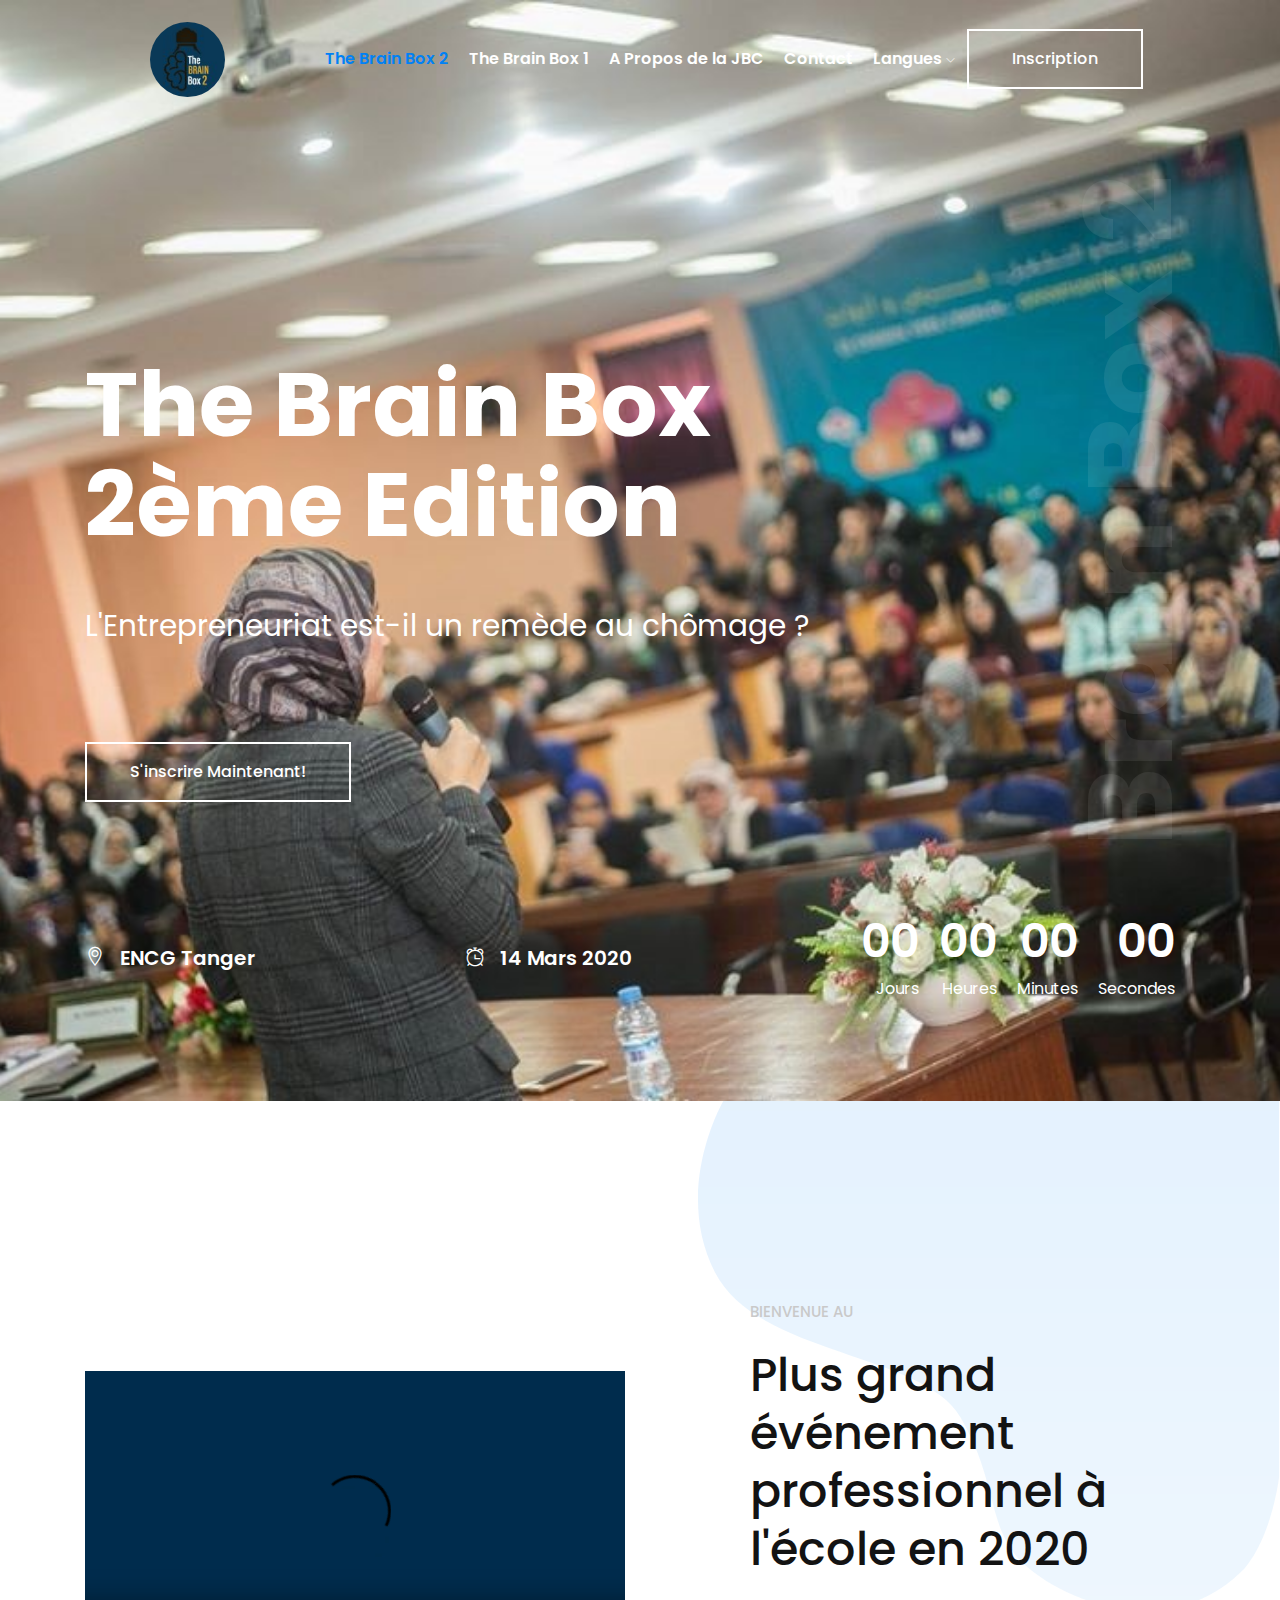
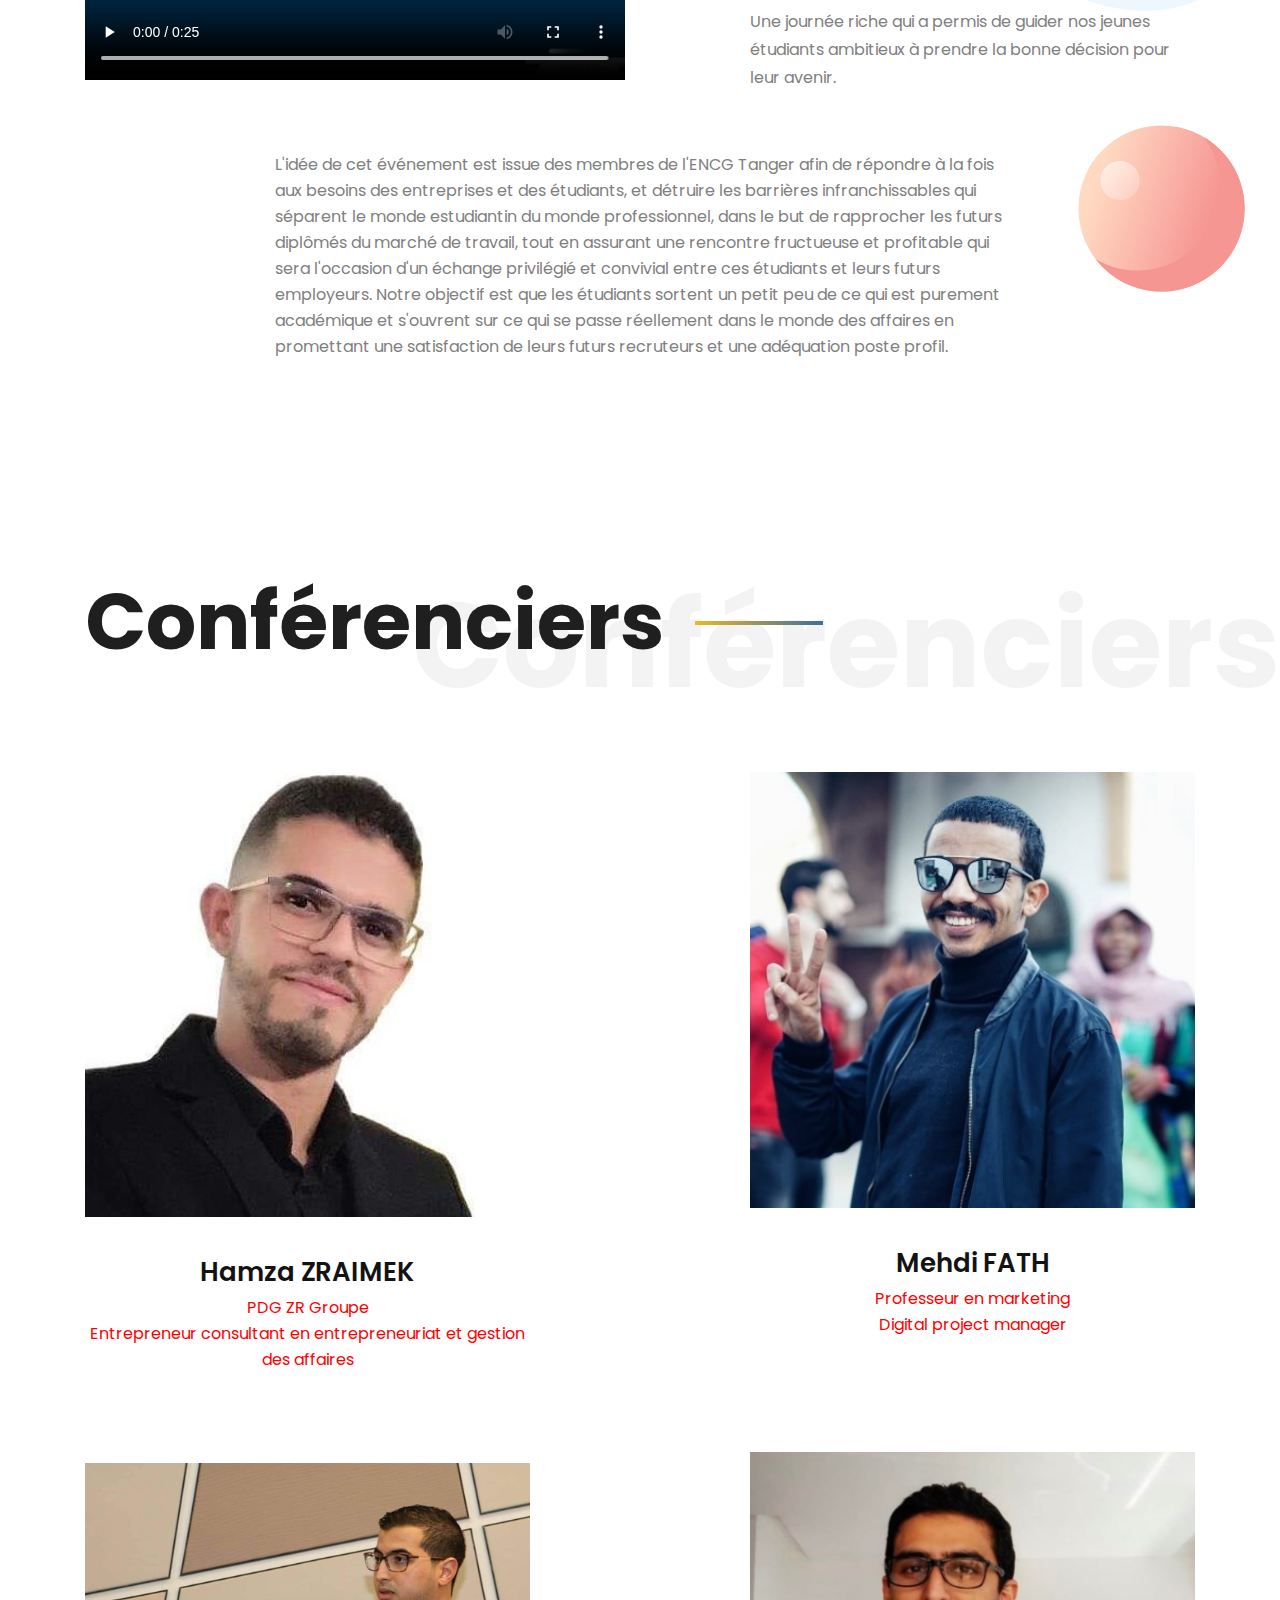
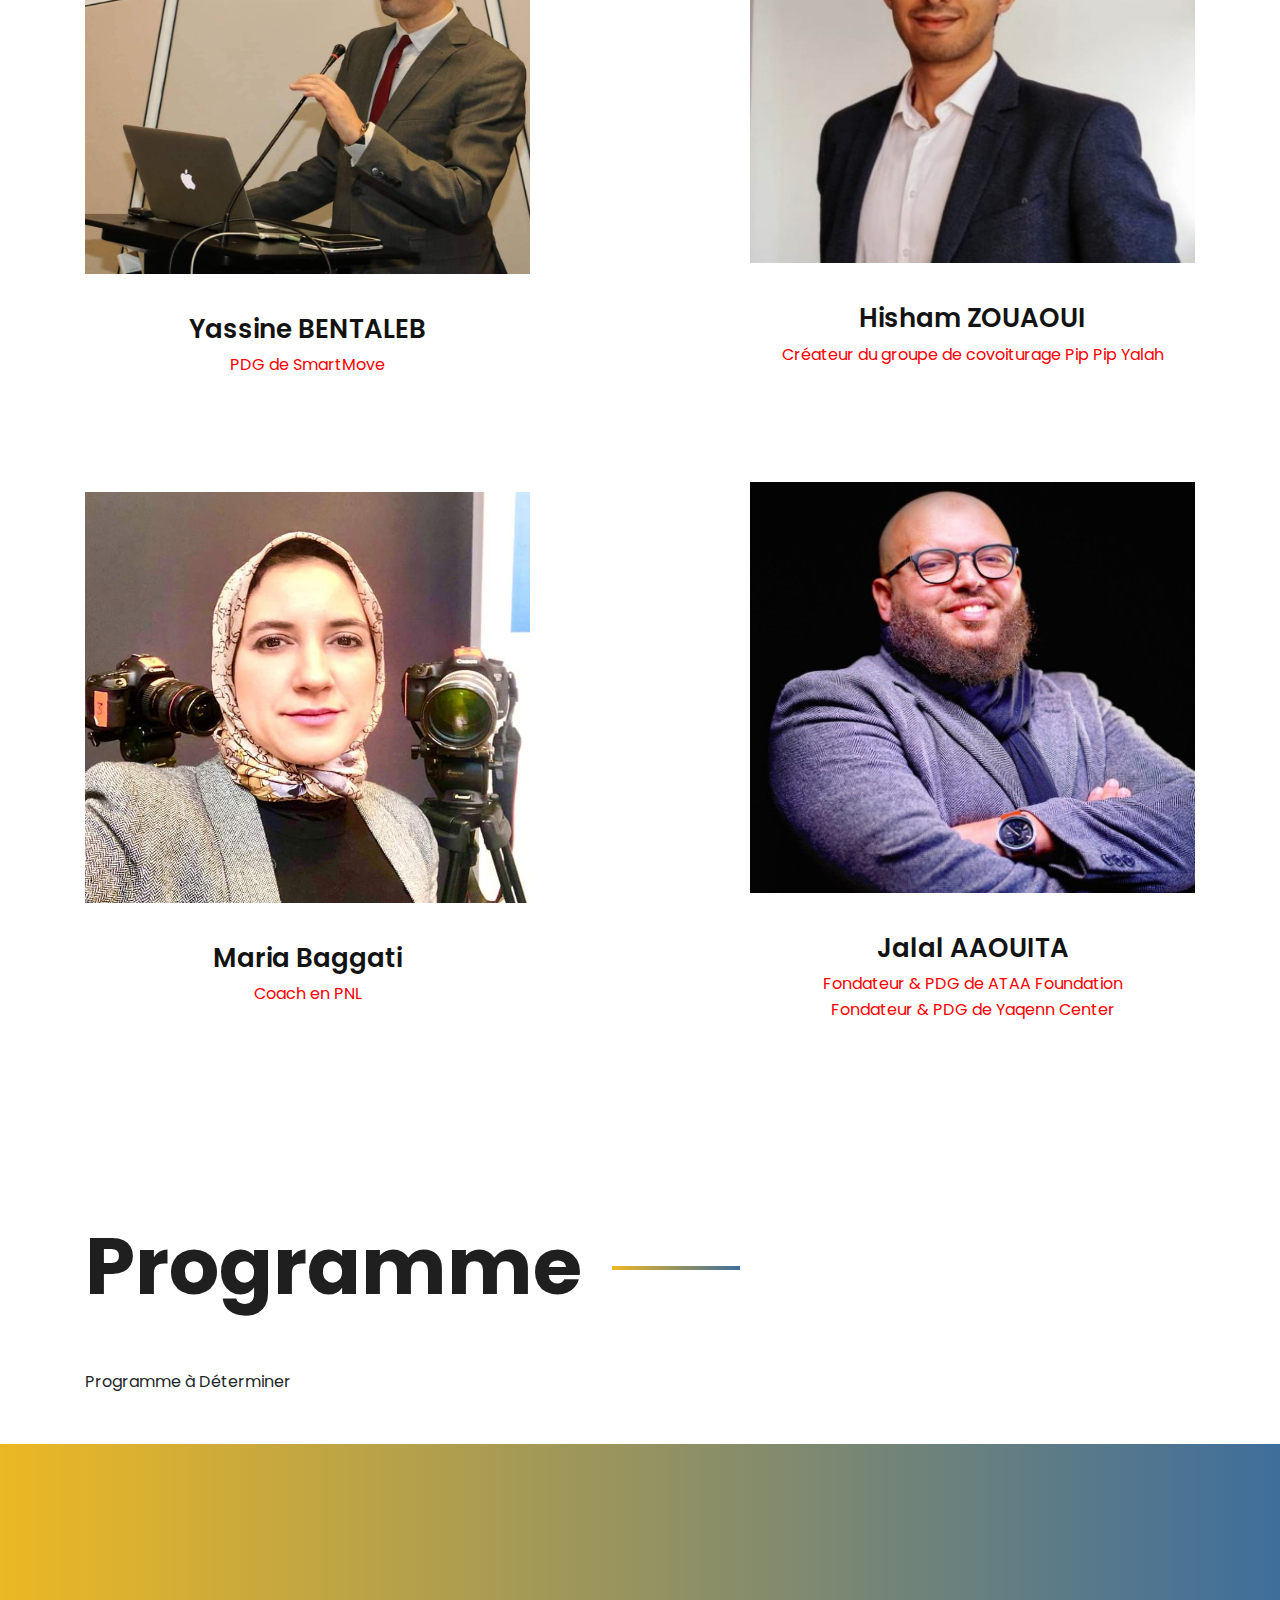
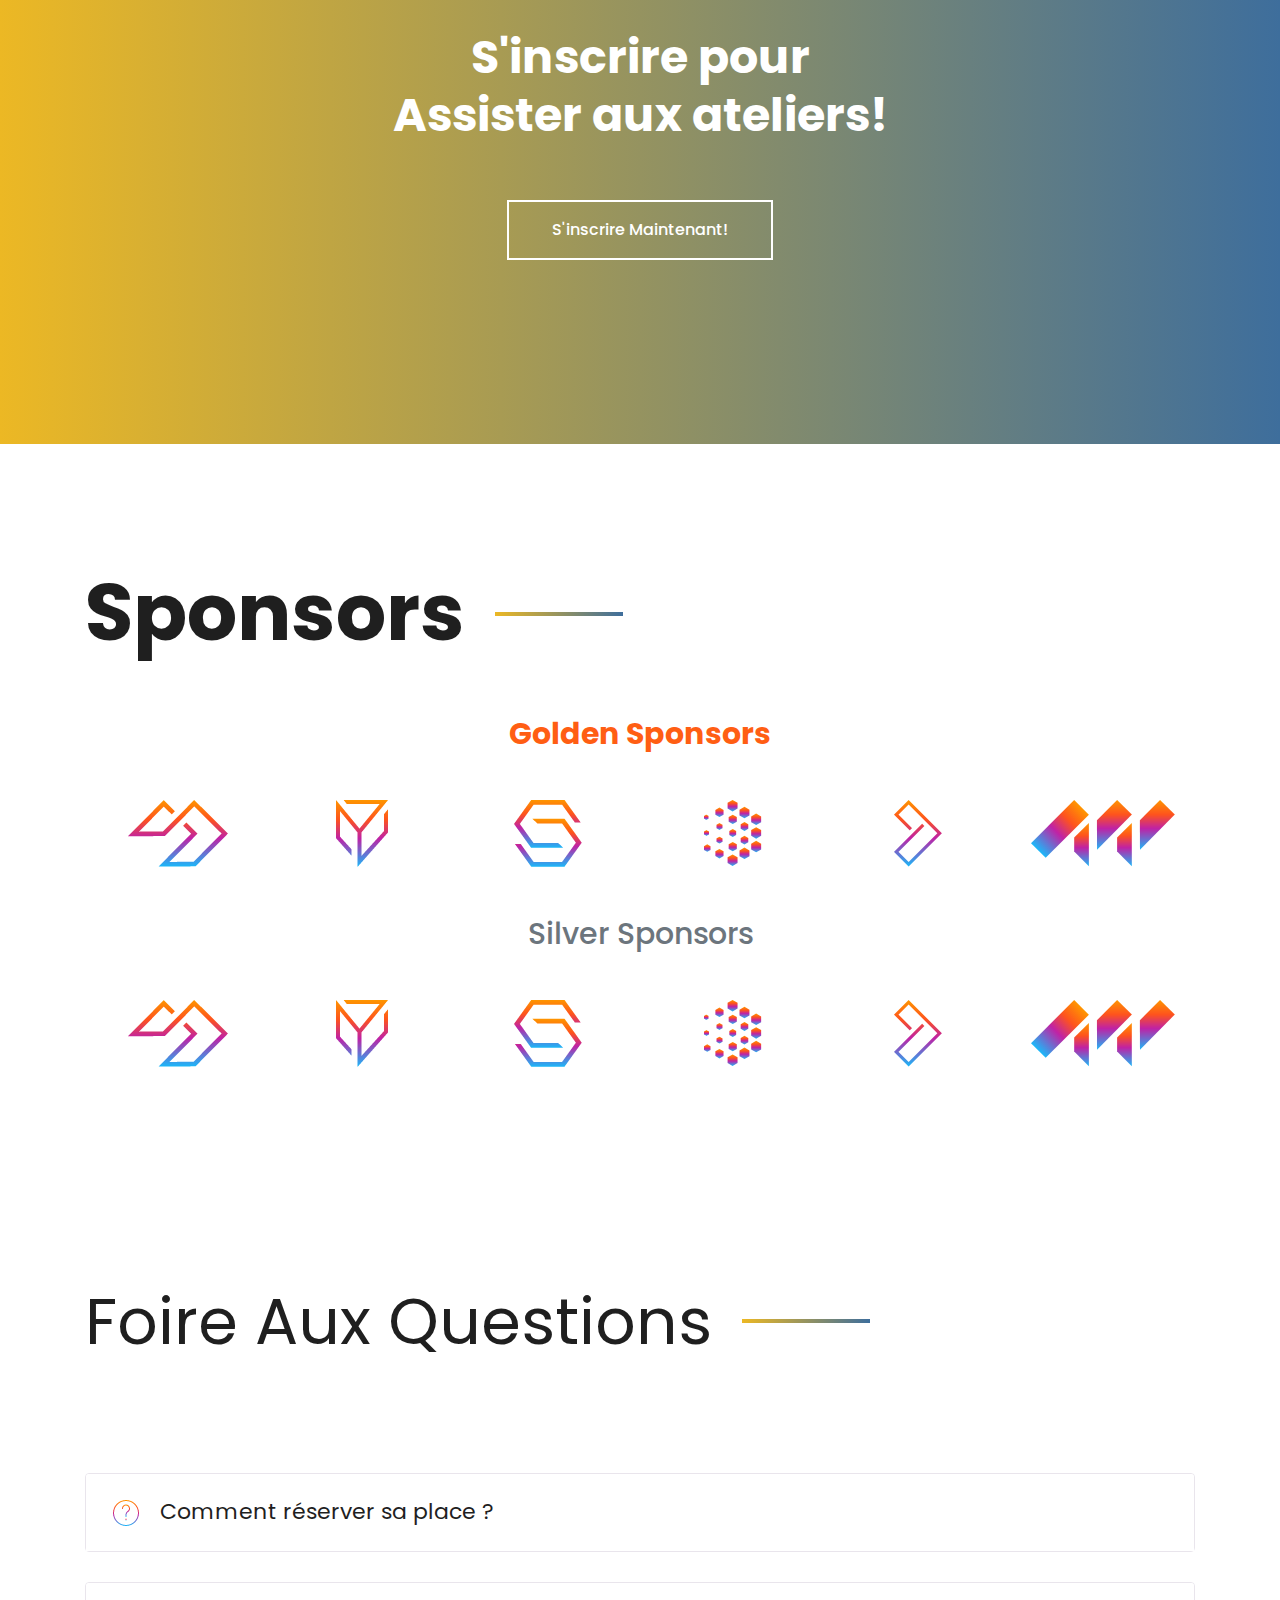
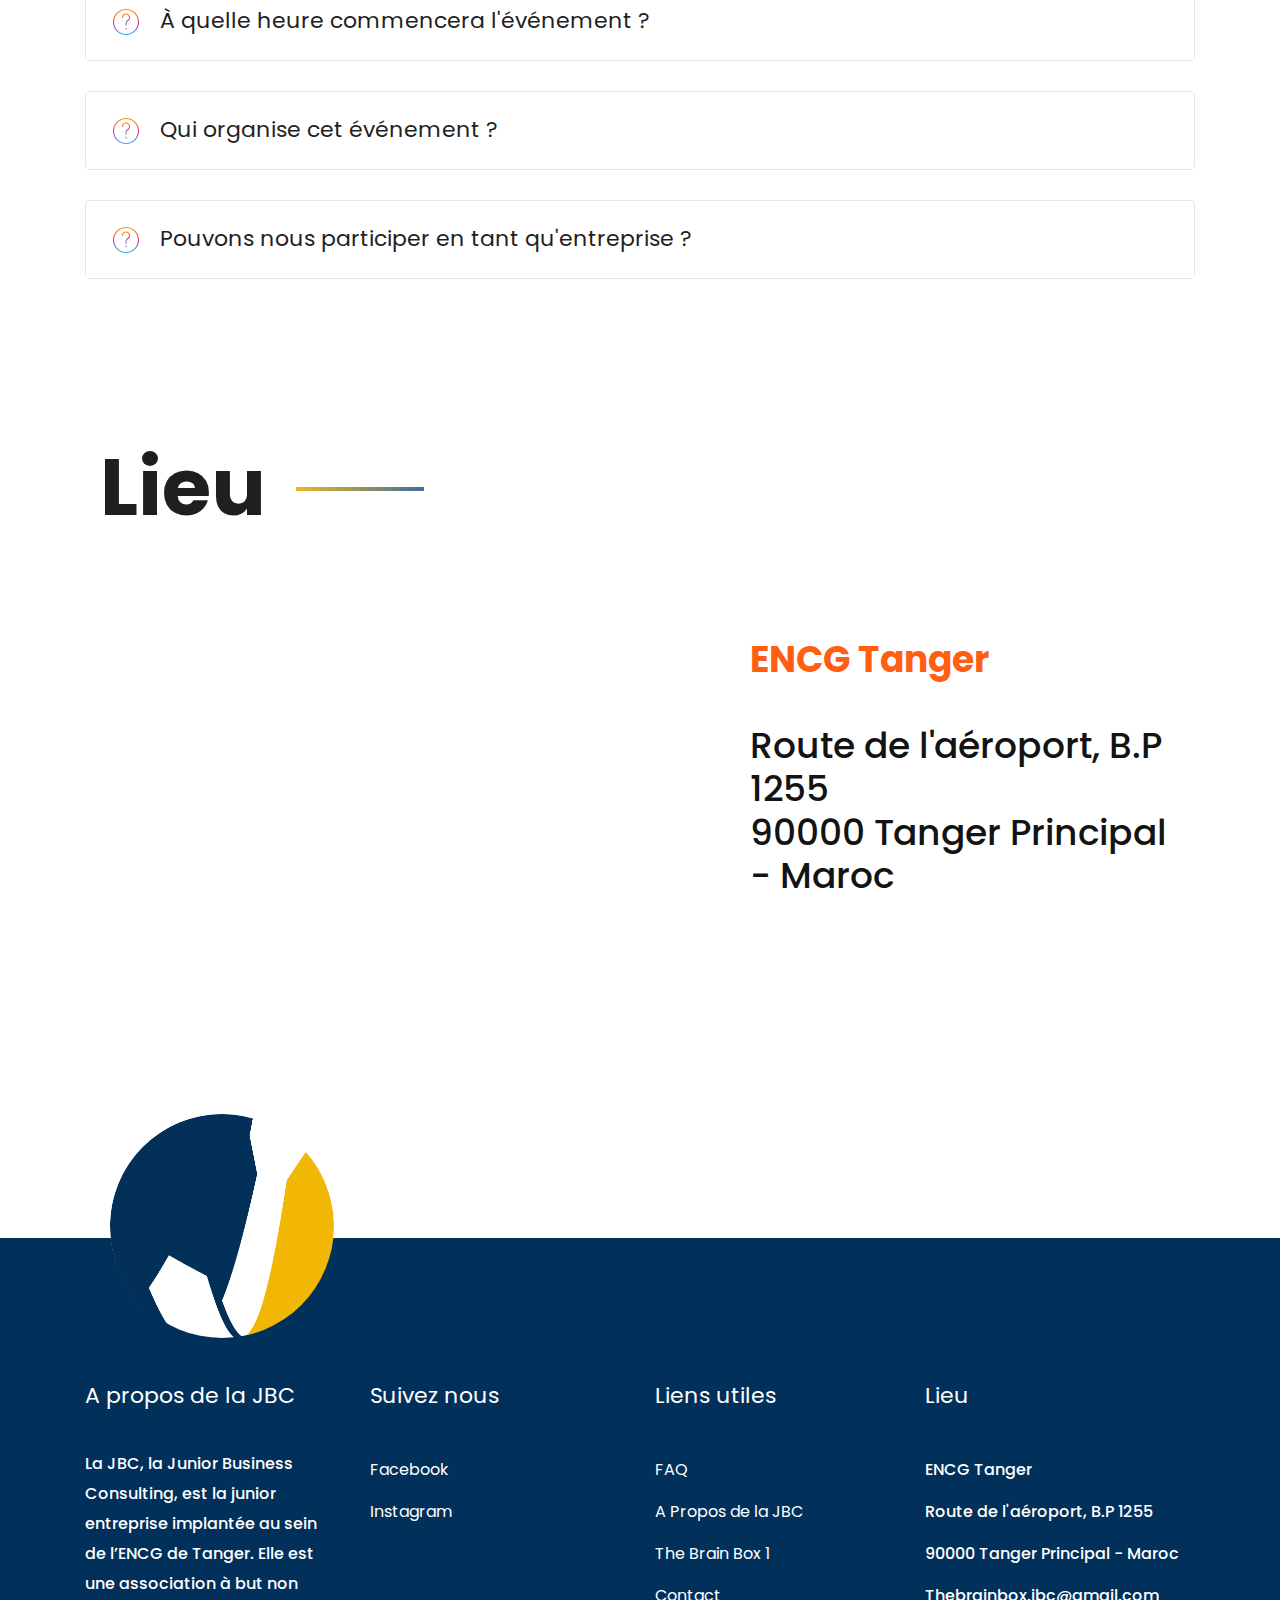
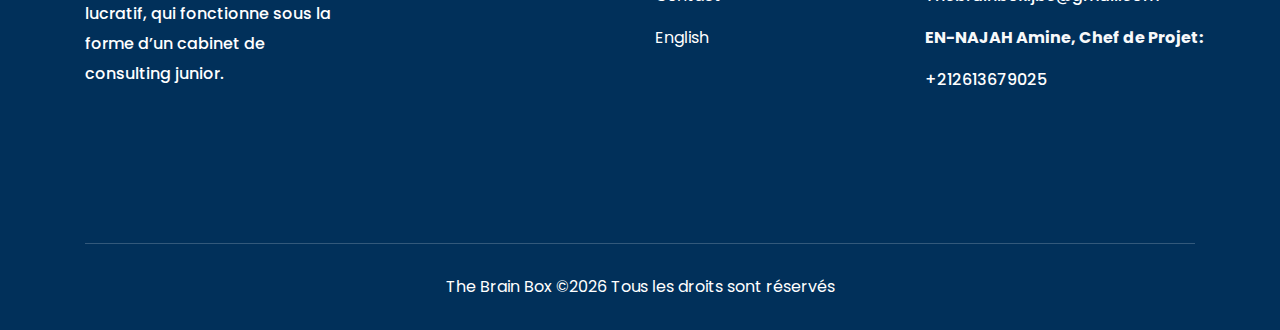
==== fr/index.html @ 14b501fb "Missions update" ====
<!doctype html>
<html class="no-js" lang="zxx">

<head>
    <meta charset="utf-8">
    <meta http-equiv="x-ua-compatible" content="ie=edge">
    <title>The Brain Box 2 - Junior Business Consulting</title>
    <meta name="description" content="">
    <meta name="viewport" content="width=device-width, initial-scale=1">

    <!-- <link rel="manifest" href="site.webmanifest"> -->
    <link rel="shortcut icon" type="image/x-icon" href="img/logo.jpg">
    <!-- Place favicon.ico in the root directory -->

    <!-- CSS here -->
    <link rel="stylesheet" href="css/bootstrap.min.css">
    <link rel="stylesheet" href="css/owl.carousel.min.css">
    <link rel="stylesheet" href="css/magnific-popup.css">
    <link rel="stylesheet" href="css/font-awesome.min.css">
    <link rel="stylesheet" href="css/themify-icons.css">
    <link rel="stylesheet" href="css/nice-select.css">
    <link rel="stylesheet" href="css/flaticon.css">
    <link rel="stylesheet" href="css/animate.css">
    <link rel="stylesheet" href="css/slicknav.css">
    <link rel="stylesheet" href="css/style.css">
    <!-- <link rel="stylesheet" href="css/responsive.css"> -->

</head>

<body>
    <!--[if lte IE 9]>
            <p class="browserupgrade">You are using an <strong>outdated</strong> browser. Please <a href="https://browsehappy.com/">upgrade your browser</a> to improve your experience and security.</p>
        <![endif]-->

    <!-- header-start -->
    <header>
        <div class="header-area ">
            <div id="sticky-header" class="main-header-area ">
                <div class="container-fluid p-0">
                    <div class="row align-items-center justify-content-between no-gutters">
                        <div class="col-xl-2 col-lg-2">
                            <div class="logo-img">
                                <a href="index.html">
                                    <img src="img/logo.jpg" alt="" height="75" width="75" class="rounded-circle">
                                </a>
                            </div>
                        </div>
                        <div class="col-xl-8 col-lg-8">
                            <div class="main-menu  d-none d-lg-block">
                                <nav>
                                    <ul id="navigation">
                                        <li><a class="active" href="index.html">The Brain Box 2</a></li>
                                        <li><a href="the-brain-box-1.html">The Brain Box 1</a></li>
                                        <li><a href="about-jbc.html">A Propos de la JBC</a></li>
                                        <li><a href="contact.html">Contact</a></li>
                                        <li><a href="#">Langues <i class="ti-angle-down"></i></a>
                                            <ul class="submenu">
                                                <li><a href="index.html">Français</a></li>
                                                <li><a href="../index.html">English</a></li>
                                            </ul>
                                        </li>
                                    </ul>
                                </nav>
                            </div>
                        </div>
                        <div class="col-xl-2 col-lg-2 d-none d-lg-block">
                            <div class="buy_ticket">
                                <a href="register.html" class="boxed-btn-white">Inscription</a>
                            </div>
                        </div>
                        <div class="col-12">
                            <div class="mobile_menu d-block d-lg-none"></div>
                        </div>
                    </div>
                </div>
            </div>
        </div>
    </header>
    <!-- header-end -->

    <!-- slider_area_start -->
    <div class="slider_area slider_bg_1">
        <div class="slider_text">
            <div class="container">
                <div class="position_relv">
                    <h1 class="opcity_text d-none d-lg-block">Brain Box 2</h1>
                    <div class="row">
                        <div class="col-xl-12">
                            <div class="title_text">
                                <h3>The Brain Box <br>
                                    2ème Edition <br>
                                    <small><small><small><small><small>L'Entrepreneuriat est-il un remède au chômage ?</small></small></small></small></small>
                                </h3>
                                <a href="register.html" class="boxed-btn-white">S'inscrire Maintenant!</a>
                            </div>
                        </div>
                    </div>
                </div>
            </div>
        </div>

        <div class="countDOwn_area">
            <div class="container">
                <div class="row align-items-center">
                    <div class="col-xl-4 col-md-6 col-lg-4">
                        <div class="single_date">
                            <i class="ti-location-pin"></i>
                            <span>ENCG Tanger</span>
                        </div>
                    </div>
                    <div class="col-xl-3 col-md-6 col-lg-3">
                        <div class="single_date">
                            <i class="ti-alarm-clock"></i>
                            <span>14 Mars 2020</span>
                        </div>
                    </div>

                    <div class="col-xl-5 col-md-12 col-lg-5">
                        <span id="clock"></span>
                    </div>

                </div>
            </div>
        </div>
    </div>
    <!-- slider_area_end -->

    <!-- about_area_start -->
    <div class="about_area">
        <div class="shape-1 d-none d-xl-block">
            <img src="img/about/shap1.png" alt="">
        </div>
        <div class="shape-2 d-none d-xl-block">
            <img src="img/about/shap2.png" alt="">
        </div>
        <div class="container">
            <div class="row align-items-center">
                <div class="col-xl-6 col-md-6">
                    <div class="about_thumb">
                        <video width="100%" height="315" controls autoplay>
                            <source src="../videos/two.mp4" type="video/mp4">
                            Your browser does not support the video. Please use a different your browser or update it.
                        </video> 
                    </div>
                </div>
                <div class="col-xl-5 offset-xl-1 col-md-6">
                    <div class="about_info">
                        <div class="section_title">
                            <span class="sub_heading">Bienvenue au</span>
                            <h3>Plus grand événement<br>
                                professionnel à <br>
                                l'école en 2020</h3>
                        </div>
                        <p>Une journée riche qui a permis de guider nos jeunes étudiants ambitieux à prendre la bonne décision pour leur avenir.</p>
                    </div>
                </div>
            </div>
            <div class="row">
                <div class="col-md-8 offset-md-2">
                    <p style="font-size: 16px !important;font-weight: 400;">
                        L'idée  de  cet  événement  est  issue  des  membres  de  l'ENCG  Tanger afin  de  répondre  à  la  fois  aux  besoins  des  entreprises  et  des étudiants,
  et  détruire  les  barrières  infranchissables  qui  séparent  le monde  estudiantin  du  monde  professionnel,
  dans  le  but  de rapprocher  les  futurs  diplômés  du  marché  de  travail,
  tout  en assurant  une  rencontre  fructueuse  et  profitable  qui  sera  l'occasion d'un  échange  privilégié  et  convivial  entre  ces  étudiants  et  leurs futurs  employeurs.
  Notre  objectif  est  que  les  étudiants  sortent  un petit  peu  de  ce  qui  est  purement  académique  et  s'ouvrent  sur  ce qui  se  passe  réellement  dans  le  monde  des  affaires  en  promettant une  satisfaction  de  leurs  futurs  recruteurs  et  une  adéquation  poste profil. 

                    </p>
                </div>
            </div>
        </div>
    </div>
    <!-- about_area_end -->

    <!-- speakers_start -->
    <div class="speakers_area">
        <h1 class="horizontal_text d-none d-lg-block">
            Conférenciers
        </h1>
        <div class="container">
            <div class="row">
                <div class="col-xl-12">
                    <div class="serction_title_large mb-95">
                        <h3>
                            Conférenciers
                        </h3>
                    </div>
                </div>
            </div>
            <div class="row">
                <div class="col-xl-5 col-md-6">
                    <div class="single_speaker">
                        <div class="speaker_thumb">
                            <img src="img/speakers/hamza.jpg" alt="">
                            <div class="hover_overlay">
                                <div class="social_icon">
                                    <a href="#"><i class="fa fa-facebook"></i></a>
                                    <a href="#"><i class="fa fa-instagram"></i></a>
                                    <a href="#"><i class="fa fa-twitter"></i></a>
                                </div>
                            </div>
                        </div>
                        <div class="speaker_name text-center">
                            <h3>Hamza ZRAIMEK</h3>
                            <p>PDG ZR Groupe</p>
                            <p>Entrepreneur consultant en entrepreneuriat et gestion des affaires</p>
                        </div>
                    </div>
                    <div class="single_speaker">
                        <div class="speaker_thumb">
                            <img src="img/speakers/yassine.jpg" width="411" height="411" alt="">
                            <div class="hover_overlay">
                                <div class="social_icon">
                                    <a href="#"><i class="fa fa-facebook"></i></a>
                                    <a href="#"><i class="fa fa-instagram"></i></a>
                                    <a href="#"><i class="fa fa-twitter"></i></a>
                                </div>
                            </div>
                        </div>
                        <div class="speaker_name text-center">
                            <h3>Yassine BENTALEB</h3>
                            <p>PDG de SmartMove</p>
                        </div>
                    </div>
                    <br>
                    <div class="single_speaker">
                        <div class="speaker_thumb">
                            <img src="img/speakers/maria.jpg" width="411" height="411" alt="">
                            <div class="hover_overlay">
                                <div class="social_icon">
                                    <a href="#"><i class="fa fa-facebook"></i></a>
                                    <a href="#"><i class="fa fa-instagram"></i></a>
                                    <a href="#"><i class="fa fa-twitter"></i></a>
                                </div>
                            </div>
                        </div>
                        <div class="speaker_name text-center">
                            <h3>Maria Baggati</h3>
                            <p>Coach en PNL</p>
                        </div>
                    </div>
                </div>
                <div class="col-xl-5 offset-xl-2 col-md-6">
                    <div class="single_speaker">
                        <div class="speaker_thumb">
                            <img src="img/speakers/mehdi.jpg" alt="">
                            <div class="hover_overlay">
                                <div class="social_icon">
                                    <a href="#"><i class="fa fa-facebook"></i></a>
                                    <a href="#"><i class="fa fa-instagram"></i></a>
                                    <a href="#"><i class="fa fa-twitter"></i></a>
                                </div>
                            </div>
                        </div>
                        <div class="speaker_name text-center">
                            <h3>Mehdi FATH</h3>
                            <p>Professeur en marketing</p>
                            <p>Digital project manager</p>
                        </div>
                    </div>
                    <br>
                    <div class="single_speaker">
                        <div class="speaker_thumb">
                            <img src="img/speakers/Hisham.jpg" width="411" height="411" alt="">
                            <div class="hover_overlay">
                                <div class="social_icon">
                                    <a href="#"><i class="fa fa-facebook"></i></a>
                                    <a href="#"><i class="fa fa-instagram"></i></a>
                                    <a href="#"><i class="fa fa-twitter"></i></a>
                                </div>
                            </div>
                        </div>
                        <div class="speaker_name text-center">
                            <h3>Hisham ZOUAOUI</h3>
                            <p>Créateur du groupe de covoiturage Pip Pip Yalah</p>
                            <p></p>
                        </div>
                    </div>
                    <br>
                    <div class="single_speaker">
                        <div class="speaker_thumb">
                            <img src="img/speakers/Jalal.jpg" width="411" height="411" alt="">
                            <div class="hover_overlay">
                                <div class="social_icon">
                                    <a href="#"><i class="fa fa-facebook"></i></a>
                                    <a href="#"><i class="fa fa-instagram"></i></a>
                                    <a href="#"><i class="fa fa-twitter"></i></a>
                                </div>
                            </div>
                        </div>
                        <div class="speaker_name text-center">
                            <h3>Jalal AAOUITA</h3>
                            <p>Fondateur & PDG de ATAA Foundation</p>
                            <p>Fondateur & PDG de Yaqenn Center</p>
                        </div>
                    </div>
                </div>
            </div>
        </div>
    </div>
    <!-- speakers_end-->

    <!-- event_area_start -->
    <div class="event_area" style="padding-bottom:50px !important;">
        
        <h1 class="vr_text d-none d-lg-block"></h1>
        <div class="container">
                <div class="row">
                        <div class="col-xl-12">
                            <div class="serction_title_large mb-5">
                                <h3>
                                    Programme
                                </h3>
                            </div>
                        </div>
                    </div>
           <!--  <div class="double_line">
                <div class="row">
                    <div class="col-xl-3 col-lg-3">
                        <div class="date">
                            <h3>Matin</h3>
                        </div>
                    </div>
                    <div class="col-xl-9 col-lg-9">
                        <div class="single_speaker">
                            <img src="img/speakers/seaker1.png" alt="">
                            <div class="speaker-name">
                                <div class="heading d-flex justify-content-between align-items-center">
                                    <span>Mohamed Rafik</span>
                                    <div class="time">
                                        10 - 11.30 am
                                    </div>
                                </div>
                                <p>Conference on something very interesting that will be put here once we have enough data & information </p>
                            </div>
                        </div>
                        <div class="single_speaker">
                            <img src="img/speakers/seaker2.png" alt="">
                            <div class="speaker-name">
                                <div class="heading d-flex justify-content-between align-items-center">
                                    <span>Yassine Raki</span>
                                    <div class="time">
                                        10 - 11.30 am
                                    </div>
                                </div>
                                <p>Conference on something very interesting that will be put here once we have enough data & information</p>
                            </div>
                        </div>
                        <div class="single_speaker">
                            <img src="img/speakers/seaker3.png" alt="">
                            <div class="speaker-name">
                                <div class="heading d-flex justify-content-between align-items-center">
                                    <span>Robert Lewandowski</span>
                                    <div class="time">
                                        10 - 11.30 pm
                                    </div>
                                </div>
                                <p>Conference on something very interesting that will be put here once we have enough data & information</p>
                            </div>
                        </div>
                    </div>
                </div>
            </div>
            <div class="row">
                <div class="col-xl-3 col-lg-3">
                    <div class="date">
                        <h3>Après Midi</h3>
                    </div>
                </div>
                <div class="col-xl-9 col-lg-9">
                    <div class="single_speaker">
                        <img src="img/speakers/seaker4.png" alt="">
                        <div class="speaker-name">
                            <div class="heading d-flex justify-content-between align-items-center">
                                <span>Pause Café</span>
                                <div class="time">
                                    11.30 - 12.30 am
                                </div>
                            </div>
                            <p>Networking & something very interesting that will be put here once we have enough data & information</p>
                        </div>
                    </div>
                    <div class="single_speaker">
                        <img src="img/speakers/seaker5.png" alt="">
                        <div class="speaker-name">
                            <div class="heading d-flex justify-content-between align-items-center">
                                <span>Workshops</span>
                                <div class="time">
                                    12.30 - 16.30 pm
                                </div>
                            </div>
                            <p>
                                <ul class="unordered-list">
                                    <li>Workshop in Art - By <b>Yassine Raki</b></li>
                                    <li>Workshop in Art - By <b>Yassine Raki</b></li>
                                    <li>Workshop in Art - By <b>Yassine Raki</b></li>
                                    <li>Workshop in Art - By <b>Yassine Raki</b></li>
                                    <li>Workshop in Art - By <b>Yassine Raki</b></li>
                                    <li>Workshop in Art - By <b>Yassine Raki</b></li>
                                </ul>
                            </p>
                        </div>
                    </div>
                </div>
            </div>
        -->
        Programme à Déterminer
        </div>
    </div>
    <!-- event_area_end -->

    <!-- resister_book_start -->
    <div class="resister_book resister_bg_1">
        <div class="container">
            <div class="row">
                <div class="col-xl-12">
                    <div class="resister_text text-center">
                        <h3>S'inscrire pour <br>
                            Assister aux ateliers!</h3>
                        <a href="register.html" class="boxed-btn-white">S'inscrire Maintenant!</a>
                    </div>
                </div>
            </div>
        </div>
    </div>
    <!-- resister_book_end -->

    <!-- brand_area_start -->
    <div class="brand_area">
        <div class="container">
            <div class="row">
                    <div class="col-xl-12">
                            <div class="serction_title_large mb-5">
                                <h3>
                                    Sponsors
                                </h3>
                            </div>
                        </div>
                <div class="col-xl-12">
                    <h2 class="text-center mb-5"><b>Golden Sponsors</b></h2>
                    <div class="brand_active owl-carousel">
                        <div class="single_brand text-center">
                            <img src="img/barnd/1.png" alt="">
                        </div>
                        <div class="single_brand text-center">
                            <img src="img/barnd/2.png" alt="">
                        </div>
                        <div class="single_brand text-center">
                            <img src="img/barnd/3.png" alt="">
                        </div>
                        <div class="single_brand text-center">
                            <img src="img/barnd/4.png" alt="">
                        </div>
                        <div class="single_brand text-center">
                            <img src="img/barnd/5.png" alt="">
                        </div>
                        <div class="single_brand text-center">
                            <img src="img/barnd/6.png" alt="">
                        </div>
                    </div>
                </div>
            </div>
            <div class="row">
                <div class="col-xl-12">
                    <h2 class="text-center mb-5 mt-5 text-secondary">Silver Sponsors</h2>
                    <div class="brand_active owl-carousel">
                        <div class="single_brand text-center">
                            <img src="img/barnd/1.png" alt="">
                        </div>
                        <div class="single_brand text-center">
                            <img src="img/barnd/2.png" alt="">
                        </div>
                        <div class="single_brand text-center">
                            <img src="img/barnd/3.png" alt="">
                        </div>
                        <div class="single_brand text-center">
                            <img src="img/barnd/4.png" alt="">
                        </div>
                        <div class="single_brand text-center">
                            <img src="img/barnd/5.png" alt="">
                        </div>
                        <div class="single_brand text-center">
                            <img src="img/barnd/6.png" alt="">
                        </div>
                    </div>
                </div>
            </div>
        </div>
    </div>
    <!-- brand_area_end -->

    <!-- faq_area_Start -->
    <div class="faq_area" style="padding-bottom:0 !important;" id="faq">
        <div class="container">
            <div class="row">
                <div class="col-xl-12">
                    <div class="serction_title_large mb-95">
                        <h3>
                            <small>Foire Aux Questions</small>
                        </h3>
                    </div>
                </div>
            </div>
            <div class="row">
                <div class="col-xl-12">
                    <div id="accordion">
                        <div class="card">
                            <div class="card-header" id="headingTwo">
                                <h5 class="mb-0">
                                    <button class="btn btn-link collapsed" data-toggle="collapse"
                                        data-target="#collapseTwo" aria-expanded="false" aria-controls="collapseTwo">

                                        <img src="img/barnd/info.png" alt=""> Comment réserver sa place ?
                                    </button>
                                </h5>
                            </div>
                            <div id="collapseTwo" class="collapse" aria-labelledby="headingTwo" data-parent="#accordion">
                                <div class="card-body">
                                    Get More information here and put it :)
                                </div>
                            </div>
                        </div>
                        <div class="card">
                            <div class="card-header" id="headingOne">
                                <h5 class="mb-0">
                                    <button class="btn btn-link" data-toggle="collapse" data-target="#collapseOne"
                                        aria-expanded="false" aria-controls="collapseOne">
                                        <img src="img/barnd/info.png" alt=""> À quelle heure commencera l'événement ?
                                    </button>
                                </h5>
                            </div>
                            <div id="collapseOne" class="collapse" aria-labelledby="headingOne"
                                data-parent="#accordion">
                                <div class="card-body">
                                        Get More information here and put it :)
                                </div>
                            </div>
                        </div>
                        <div class="card">
                            <div class="card-header" id="headingThree">
                                <h5 class="mb-0">
                                    <button class="btn btn-link collapsed" data-toggle="collapse"
                                        data-target="#collapseThree" aria-expanded="false"
                                        aria-controls="collapseThree">
                                        <img src="img/barnd/info.png" alt=""> Qui organise cet événement ?
                                    </button>
                                </h5>
                            </div>
                            <div id="collapseThree" class="collapse" aria-labelledby="headingThree"
                                data-parent="#accordion">
                                <div class="card-body">
                                        Get More information here and put it :)
                                </div>
                            </div>
                        </div>
                        <div class="card">
                            <div class="card-header" id="heading_4">
                                <h5 class="mb-0">
                                    <button class="btn btn-link collapsed" data-toggle="collapse"
                                        data-target="#collapse_4" aria-expanded="false" aria-controls="collapse_4">
                                        <img src="img/barnd/info.png" alt=""> Pouvons nous participer en tant qu'entreprise ?
                                    </button>
                                </h5>
                            </div>
                            <div id="collapse_4" class="collapse" aria-labelledby="heading_4" data-parent="#accordion">
                                <div class="card-body">
                                        Get More information here and put it :)
                                </div>
                            </div>
                        </div>
                    </div>
                </div>
            </div>
        </div>
    </div>
    <!-- faq_area_end -->

    <section class="contact-section" style="margin-bottom:50px !important;">
        <div class="container">
                <div class="col-xl-12">
                        <div class="serction_title_large mb-95">
                            <h3>
                                Lieu
                            </h3>
                        </div>
                    </div>
            <div class="row">
                <div class="col-md-7">
                        <div class="mapouter"><div class="gmap_canvas"><iframe width="100%" height="450" id="gmap_canvas" src="https://maps.google.com/maps?q=ENCG%20Tanger&t=&z=15&ie=UTF8&iwloc=&output=embed" frameborder="0" scrolling="no" marginheight="0" marginwidth="0"></iframe><a href="https://www.embedgooglemap.org">embedgooglemap.org</a></div><style>.mapouter{position:relative;text-align:right;height:450px;width:100%px;}.gmap_canvas {overflow:hidden;background:none!important;height:450px;width:100%;}</style></div>
                </div>
                <div class="col-md-5">
                    <h1>
                    <b>ENCG Tanger</b> <br /><br />
                    Route de l'aéroport, B.P 1255 <br />
                    90000 Tanger Principal - Maroc
                    </h1>
                </div>
            </div>
        </div>
    </section>

    <!-- footer_start -->
    <footer class="footer footer_bg_1">
        <div class="circle_ball d-none d-lg-block">
            <img src="img/banner/footer.png" class="rounded-circle" alt="" height="224" width="224">
        </div>
            <div class="footer_top">
                <div class="container">
                    <div class="row">
                        <div class="col-xl-3 col-md-3 col-lg-3">
                            <div class="footer_widget">
                                <h3 class="footer_title">A propos de la JBC</h3>
                                <p style="line-height:30px;">
                                    La  JBC,  la  Junior  Business  Consulting,  est  la  junior  entreprise implantée  au  sein  de l’ENCG  de  Tanger. 
                                    Elle est  une  association  à  but  non  lucratif,  qui  fonctionne  sous  la forme  d’un  cabinet  de  consulting  junior. 
                                </p>
                            </div>
                        </div>
                        <div class="col-xl-3 col-md-3 col-lg-3">
                            <div class="footer_widget">
                                <h3 class="footer_title">
                                        Suivez nous
                                </h3>
                                <ul>
                                    <li><a target="_blank" href="https://www.facebook.com/Junior.ENCGT/">Facebook</a></li>
                                    <li><a target="_blank" href="https://instagram.com/jbc.thebrainbox">Instagram</a></li>
                                </ul>
    
                            </div>
                        </div>
                        <div class="col-xl-3 col-md-3 col-lg-3">
                            <div class="footer_widget">
                                <h3 class="footer_title">
                                        Liens utiles
                                </h3>
                                <ul>
                                    <li><a href="index.html#faq">FAQ</a></li>
                                    <li><a href="about-jbc.html">A Propos de la JBC</a></li>
                                    <li><a href="the-brain-box-1.html">The Brain Box 1</a></li>
                                    <li><a href="contact.html">Contact</a></li>
                                    <li><a href="../index.html">English</a></li>
                                </ul>
                            </div>
                        </div>
                        <div class="col-xl-3 col-md-3 col-lg-3 p-lg-0">
                            <div class="footer_widget">
                                <h3 class="footer_title">
                                        Lieu
                                </h3>
                                <p>
                                    ENCG Tanger <br>
                                    Route de l'aéroport, B.P 1255 <br>
                                    90000 Tanger Principal - Maroc <br>
                                    Thebrainbox.jbc@gmail.com <br>
                                    <b class="text-light">EN-NAJAH Amine, Chef de Projet:</b> +212613679025
                                </p>
                            </div>
                        </div>
                    </div>
                </div>
            </div>
            <div class="copy-right_text">
                <div class="container">
                    <div class="footer_border"></div>
                    <div class="row">
                        <div class="col-xl-12">
                            <p class="copy_right text-center">
The Brain Box &copy;<script>document.write(new Date().getFullYear());</script> Tous les droits sont réservés
                            </p>
                        </div>
                    </div>
                </div>
            </div>
        </footer>
    <!-- footer_end -->



    <!-- JS here -->
    <script src="js/vendor/modernizr-3.5.0.min.js"></script>
    <script src="js/vendor/jquery-1.12.4.min.js"></script>
    <script src="js/popper.min.js"></script>
    <script src="js/bootstrap.min.js"></script>
    <script src="js/owl.carousel.min.js"></script>
    <script src="js/isotope.pkgd.min.js"></script>
    <script src="js/ajax-form.js"></script>
    <script src="js/waypoints.min.js"></script>
    <script src="js/jquery.counterup.min.js"></script>
    <script src="js/imagesloaded.pkgd.min.js"></script>
    <script src="js/scrollIt.js"></script>
    <script src="js/jquery.scrollUp.min.js"></script>
    <script src="js/wow.min.js"></script>
    <script src="js/nice-select.min.js"></script>
    <script src="js/jquery.slicknav.min.js"></script>
    <script src="js/jquery.magnific-popup.min.js"></script>
    <script src="js/jquery.countdown.js"></script>
    <script src="js/plugins.js"></script>

    <!--contact js-->
    <script src="js/contact.js"></script>
    <script src="js/jquery.ajaxchimp.min.js"></script>
    <script src="js/jquery.form.js"></script>
    <script src="js/jquery.validate.min.js"></script>
    <script src="js/mail-script.js"></script>

    <script src="js/main.js"></script>
    

</body>

</html>
---- fr/css/themify-icons.css ----
@font-face {
	font-family: 'themify';
	src:url('../fonts/themify.eot?-fvbane');
	src:url('../fonts/themify.eot?#iefix-fvbane') format('embedded-opentype'),
		url('../fonts/themify.woff?-fvbane') format('woff'),
		url('../fonts/themify.ttf?-fvbane') format('truetype'),
		url('../fonts/themify.svg?-fvbane#themify') format('svg');
	font-weight: normal;
	font-style: normal;
}

[class^="ti-"], [class*=" ti-"] {
	font-family: 'themify';
	/* speak: none; */
	font-style: normal;
	font-weight: normal;
	font-variant: normal;
	text-transform: none;
	line-height: 1;

	/* Better Font Rendering =========== */
	-webkit-font-smoothing: antialiased;
	-moz-osx-font-smoothing: grayscale;
}

.ti-wand:before {
	content: "\e600";
}
.ti-volume:before {
	content: "\e601";
}
.ti-user:before {
	content: "\e602";
}
.ti-unlock:before {
	content: "\e603";
}
.ti-unlink:before {
	content: "\e604";
}
.ti-trash:before {
	content: "\e605";
}
.ti-thought:before {
	content: "\e606";
}
.ti-target:before {
	content: "\e607";
}
.ti-tag:before {
	content: "\e608";
}
.ti-tablet:before {
	content: "\e609";
}
.ti-star:before {
	content: "\e60a";
}
.ti-spray:before {
	content: "\e60b";
}
.ti-signal:before {
	content: "\e60c";
}
.ti-shopping-cart:before {
	content: "\e60d";
}
.ti-shopping-cart-full:before {
	content: "\e60e";
}
.ti-settings:before {
	content: "\e60f";
}
.ti-search:before {
	content: "\e610";
}
.ti-zoom-in:before {
	content: "\e611";
}
.ti-zoom-out:before {
	content: "\e612";
}
.ti-cut:before {
	content: "\e613";
}
.ti-ruler:before {
	content: "\e614";
}
.ti-ruler-pencil:before {
	content: "\e615";
}
.ti-ruler-alt:before {
	content: "\e616";
}
.ti-bookmark:before {
	content: "\e617";
}
.ti-bookmark-alt:before {
	content: "\e618";
}
.ti-reload:before {
	content: "\e619";
}
.ti-plus:before {
	content: "\e61a";
}
.ti-pin:before {
	content: "\e61b";
}
.ti-pencil:before {
	content: "\e61c";
}
.ti-pencil-alt:before {
	content: "\e61d";
}
.ti-paint-roller:before {
	content: "\e61e";
}
.ti-paint-bucket:before {
	content: "\e61f";
}
.ti-na:before {
	content: "\e620";
}
.ti-mobile:before {
	content: "\e621";
}
.ti-minus:before {
	content: "\e622";
}
.ti-medall:before {
	content: "\e623";
}
.ti-medall-alt:before {
	content: "\e624";
}
.ti-marker:before {
	content: "\e625";
}
.ti-marker-alt:before {
	content: "\e626";
}
.ti-arrow-up:before {
	content: "\e627";
}
.ti-arrow-right:before {
	content: "\e628";
}
.ti-arrow-left:before {
	content: "\e629";
}
.ti-arrow-down:before {
	content: "\e62a";
}
.ti-lock:before {
	content: "\e62b";
}
.ti-location-arrow:before {
	content: "\e62c";
}
.ti-link:before {
	content: "\e62d";
}
.ti-layout:before {
	content: "\e62e";
}
.ti-layers:before {
	content: "\e62f";
}
.ti-layers-alt:before {
	content: "\e630";
}
.ti-key:before {
	content: "\e631";
}
.ti-import:before {
	content: "\e632";
}
.ti-image:before {
	content: "\e633";
}
.ti-heart:before {
	content: "\e634";
}
.ti-heart-broken:before {
	content: "\e635";
}
.ti-hand-stop:before {
	content: "\e636";
}
.ti-hand-open:before {
	content: "\e637";
}
.ti-hand-drag:before {
	content: "\e638";
}
.ti-folder:before {
	content: "\e639";
}
.ti-flag:before {
	content: "\e63a";
}
.ti-flag-alt:before {
	content: "\e63b";
}
.ti-flag-alt-2:before {
	content: "\e63c";
}
.ti-eye:before {
	content: "\e63d";
}
.ti-export:before {
	content: "\e63e";
}
.ti-exchange-vertical:before {
	content: "\e63f";
}
.ti-desktop:before {
	content: "\e640";
}
.ti-cup:before {
	content: "\e641";
}
.ti-crown:before {
	content: "\e642";
}
.ti-comments:before {
	content: "\e643";
}
.ti-comment:before {
	content: "\e644";
}
.ti-comment-alt:before {
	content: "\e645";
}
.ti-close:before {
	content: "\e646";
}
.ti-clip:before {
	content: "\e647";
}
.ti-angle-up:before {
	content: "\e648";
}
.ti-angle-right:before {
	content: "\e649";
}
.ti-angle-left:before {
	content: "\e64a";
}
.ti-angle-down:before {
	content: "\e64b";
}
.ti-check:before {
	content: "\e64c";
}
.ti-check-box:before {
	content: "\e64d";
}
.ti-camera:before {
	content: "\e64e";
}
.ti-announcement:before {
	content: "\e64f";
}
.ti-brush:before {
	content: "\e650";
}
.ti-briefcase:before {
	content: "\e651";
}
.ti-bolt:before {
	content: "\e652";
}
.ti-bolt-alt:before {
	content: "\e653";
}
.ti-blackboard:before {
	content: "\e654";
}
.ti-bag:before {
	content: "\e655";
}
.ti-move:before {
	content: "\e656";
}
.ti-arrows-vertical:before {
	content: "\e657";
}
.ti-arrows-horizontal:before {
	content: "\e658";
}
.ti-fullscreen:before {
	content: "\e659";
}
.ti-arrow-top-right:before {
	content: "\e65a";
}
.ti-arrow-top-left:before {
	content: "\e65b";
}
.ti-arrow-circle-up:before {
	content: "\e65c";
}
.ti-arrow-circle-right:before {
	content: "\e65d";
}
.ti-arrow-circle-left:before {
	content: "\e65e";
}
.ti-arrow-circle-down:before {
	content: "\e65f";
}
.ti-angle-double-up:before {
	content: "\e660";
}
.ti-angle-double-right:before {
	content: "\e661";
}
.ti-angle-double-left:before {
	content: "\e662";
}
.ti-angle-double-down:before {
	content: "\e663";
}
.ti-zip:before {
	content: "\e664";
}
.ti-world:before {
	content: "\e665";
}
.ti-wheelchair:before {
	content: "\e666";
}
.ti-view-list:before {
	content: "\e667";
}
.ti-view-list-alt:before {
	content: "\e668";
}
.ti-view-grid:before {
	content: "\e669";
}
.ti-uppercase:before {
	content: "\e66a";
}
.ti-upload:before {
	content: "\e66b";
}
.ti-underline:before {
	content: "\e66c";
}
.ti-truck:before {
	content: "\e66d";
}
.ti-timer:before {
	content: "\e66e";
}
.ti-ticket:before {
	content: "\e66f";
}
.ti-thumb-up:before {
	content: "\e670";
}
.ti-thumb-down:before {
	content: "\e671";
}
.ti-text:before {
	content: "\e672";
}
.ti-stats-up:before {
	content: "\e673";
}
.ti-stats-down:before {
	content: "\e674";
}
.ti-split-v:before {
	content: "\e675";
}
.ti-split-h:before {
	content: "\e676";
}
.ti-smallcap:before {
	content: "\e677";
}
.ti-shine:before {
	content: "\e678";
}
.ti-shift-right:before {
	content: "\e679";
}
.ti-shift-left:before {
	content: "\e67a";
}
.ti-shield:before {
	content: "\e67b";
}
.ti-notepad:before {
	content: "\e67c";
}
.ti-server:before {
	content: "\e67d";
}
.ti-quote-right:before {
	content: "\e67e";
}
.ti-quote-left:before {
	content: "\e67f";
}
.ti-pulse:before {
	content: "\e680";
}
.ti-printer:before {
	content: "\e681";
}
.ti-power-off:before {
	content: "\e682";
}
.ti-plug:before {
	content: "\e683";
}
.ti-pie-chart:before {
	content: "\e684";
}
.ti-paragraph:before {
	content: "\e685";
}
.ti-panel:before {
	content: "\e686";
}
.ti-package:before {
	content: "\e687";
}
.ti-music:before {
	content: "\e688";
}
.ti-music-alt:before {
	content: "\e689";
}
.ti-mouse:before {
	content: "\e68a";
}
.ti-mouse-alt:before {
	content: "\e68b";
}
.ti-money:before {
	content: "\e68c";
}
.ti-microphone:before {
	content: "\e68d";
}
.ti-menu:before {
	content: "\e68e";
}
.ti-menu-alt:before {
	content: "\e68f";
}
.ti-map:before {
	content: "\e690";
}
.ti-map-alt:before {
	content: "\e691";
}
.ti-loop:before {
	content: "\e692";
}
.ti-location-pin:before {
	content: "\e693";
}
.ti-list:before {
	content: "\e694";
}
.ti-light-bulb:before {
	content: "\e695";
}
.ti-Italic:before {
	content: "\e696";
}
.ti-info:before {
	content: "\e697";
}
.ti-infinite:before {
	content: "\e698";
}
.ti-id-badge:before {
	content: "\e699";
}
.ti-hummer:before {
	content: "\e69a";
}
.ti-home:before {
	content: "\e69b";
}
.ti-help:before {
	content: "\e69c";
}
.ti-headphone:before {
	content: "\e69d";
}
.ti-harddrives:before {
	content: "\e69e";
}
.ti-harddrive:before {
	content: "\e69f";
}
.ti-gift:before {
	content: "\e6a0";
}
.ti-game:before {
	content: "\e6a1";
}
.ti-filter:before {
	content: "\e6a2";
}
.ti-files:before {
	content: "\e6a3";
}
.ti-file:before {
	content: "\e6a4";
}
.ti-eraser:before {
	content: "\e6a5";
}
.ti-envelope:before {
	content: "\e6a6";
}
.ti-download:before {
	content: "\e6a7";
}
.ti-direction:before {
	content: "\e6a8";
}
.ti-direction-alt:before {
	content: "\e6a9";
}
.ti-dashboard:before {
	content: "\e6aa";
}
.ti-control-stop:before {
	content: "\e6ab";
}
.ti-control-shuffle:before {
	content: "\e6ac";
}
.ti-control-play:before {
	content: "\e6ad";
}
.ti-control-pause:before {
	content: "\e6ae";
}
.ti-control-forward:before {
	content: "\e6af";
}
.ti-control-backward:before {
	content: "\e6b0";
}
.ti-cloud:before {
	content: "\e6b1";
}
.ti-cloud-up:before {
	content: "\e6b2";
}
.ti-cloud-down:before {
	content: "\e6b3";
}
.ti-clipboard:before {
	content: "\e6b4";
}
.ti-car:before {
	content: "\e6b5";
}
.ti-calendar:before {
	content: "\e6b6";
}
.ti-book:before {
	content: "\e6b7";
}
.ti-bell:before {
	content: "\e6b8";
}
.ti-basketball:before {
	content: "\e6b9";
}
.ti-bar-chart:before {
	content: "\e6ba";
}
.ti-bar-chart-alt:before {
	content: "\e6bb";
}
.ti-back-right:before {
	content: "\e6bc";
}
.ti-back-left:before {
	content: "\e6bd";
}
.ti-arrows-corner:before {
	content: "\e6be";
}
.ti-archive:before {
	content: "\e6bf";
}
.ti-anchor:before {
	content: "\e6c0";
}
.ti-align-right:before {
	content: "\e6c1";
}
.ti-align-left:before {
	content: "\e6c2";
}
.ti-align-justify:before {
	content: "\e6c3";
}
.ti-align-center:before {
	content: "\e6c4";
}
.ti-alert:before {
	content: "\e6c5";
}
.ti-alarm-clock:before {
	content: "\e6c6";
}
.ti-agenda:before {
	content: "\e6c7";
}
.ti-write:before {
	content: "\e6c8";
}
.ti-window:before {
	content: "\e6c9";
}
.ti-widgetized:before {
	content: "\e6ca";
}
.ti-widget:before {
	content: "\e6cb";
}
.ti-widget-alt:before {
	content: "\e6cc";
}
.ti-wallet:before {
	content: "\e6cd";
}
.ti-video-clapper:before {
	content: "\e6ce";
}
.ti-video-camera:before {
	content: "\e6cf";
}
.ti-vector:before {
	content: "\e6d0";
}
.ti-themify-logo:before {
	content: "\e6d1";
}
.ti-themify-favicon:before {
	content: "\e6d2";
}
.ti-themify-favicon-alt:before {
	content: "\e6d3";
}
.ti-support:before {
	content: "\e6d4";
}
.ti-stamp:before {
	content: "\e6d5";
}
.ti-split-v-alt:before {
	content: "\e6d6";
}
.ti-slice:before {
	content: "\e6d7";
}
.ti-shortcode:before {
	content: "\e6d8";
}
.ti-shift-right-alt:before {
	content: "\e6d9";
}
.ti-shift-left-alt:before {
	content: "\e6da";
}
.ti-ruler-alt-2:before {
	content: "\e6db";
}
.ti-receipt:before {
	content: "\e6dc";
}
.ti-pin2:before {
	content: "\e6dd";
}
.ti-pin-alt:before {
	content: "\e6de";
}
.ti-pencil-alt2:before {
	content: "\e6df";
}
.ti-palette:before {
	content: "\e6e0";
}
.ti-more:before {
	content: "\e6e1";
}
.ti-more-alt:before {
	content: "\e6e2";
}
.ti-microphone-alt:before {
	content: "\e6e3";
}
.ti-magnet:before {
	content: "\e6e4";
}
.ti-line-double:before {
	content: "\e6e5";
}
.ti-line-dotted:before {
	content: "\e6e6";
}
.ti-line-dashed:before {
	content: "\e6e7";
}
.ti-layout-width-full:before {
	content: "\e6e8";
}
.ti-layout-width-default:before {
	content: "\e6e9";
}
.ti-layout-width-default-alt:before {
	content: "\e6ea";
}
.ti-layout-tab:before {
	content: "\e6eb";
}
.ti-layout-tab-window:before {
	content: "\e6ec";
}
.ti-layout-tab-v:before {
	content: "\e6ed";
}
.ti-layout-tab-min:before {
	content: "\e6ee";
}
.ti-layout-slider:before {
	content: "\e6ef";
}
.ti-layout-slider-alt:before {
	content: "\e6f0";
}
.ti-layout-sidebar-right:before {
	content: "\e6f1";
}
.ti-layout-sidebar-none:before {
	content: "\e6f2";
}
.ti-layout-sidebar-left:before {
	content: "\e6f3";
}
.ti-layout-placeholder:before {
	content: "\e6f4";
}
.ti-layout-menu:before {
	content: "\e6f5";
}
.ti-layout-menu-v:before {
	content: "\e6f6";
}
.ti-layout-menu-separated:before {
	content: "\e6f7";
}
.ti-layout-menu-full:before {
	content: "\e6f8";
}
.ti-layout-media-right-alt:before {
	content: "\e6f9";
}
.ti-layout-media-right:before {
	content: "\e6fa";
}
.ti-layout-media-overlay:before {
	content: "\e6fb";
}
.ti-layout-media-overlay-alt:before {
	content: "\e6fc";
}
.ti-layout-media-overlay-alt-2:before {
	content: "\e6fd";
}
.ti-layout-media-left-alt:before {
	content: "\e6fe";
}
.ti-layout-media-left:before {
	content: "\e6ff";
}
.ti-layout-media-center-alt:before {
	content: "\e700";
}
.ti-layout-media-center:before {
	content: "\e701";
}
.ti-layout-list-thumb:before {
	content: "\e702";
}
.ti-layout-list-thumb-alt:before {
	content: "\e703";
}
.ti-layout-list-post:before {
	content: "\e704";
}
.ti-layout-list-large-image:before {
	content: "\e705";
}
.ti-layout-line-solid:before {
	content: "\e706";
}
.ti-layout-grid4:before {
	content: "\e707";
}
.ti-layout-grid3:before {
	content: "\e708";
}
.ti-layout-grid2:before {
	content: "\e709";
}
.ti-layout-grid2-thumb:before {
	content: "\e70a";
}
.ti-layout-cta-right:before {
	content: "\e70b";
}
.ti-layout-cta-left:before {
	content: "\e70c";
}
.ti-layout-cta-center:before {
	content: "\e70d";
}
.ti-layout-cta-btn-right:before {
	content: "\e70e";
}
.ti-layout-cta-btn-left:before {
	content: "\e70f";
}
.ti-layout-column4:before {
	content: "\e710";
}
.ti-layout-column3:before {
	content: "\e711";
}
.ti-layout-column2:before {
	content: "\e712";
}
.ti-layout-accordion-separated:before {
	content: "\e713";
}
.ti-layout-accordion-merged:before {
	content: "\e714";
}
.ti-layout-accordion-list:before {
	content: "\e715";
}
.ti-ink-pen:before {
	content: "\e716";
}
.ti-info-alt:before {
	content: "\e717";
}
.ti-help-alt:before {
	content: "\e718";
}
.ti-headphone-alt:before {
	content: "\e719";
}
.ti-hand-point-up:before {
	content: "\e71a";
}
.ti-hand-point-right:before {
	content: "\e71b";
}
.ti-hand-point-left:before {
	content: "\e71c";
}
.ti-hand-point-down:before {
	content: "\e71d";
}
.ti-gallery:before {
	content: "\e71e";
}
.ti-face-smile:before {
	content: "\e71f";
}
.ti-face-sad:before {
	content: "\e720";
}
.ti-credit-card:before {
	content: "\e721";
}
.ti-control-skip-forward:before {
	content: "\e722";
}
.ti-control-skip-backward:before {
	content: "\e723";
}
.ti-control-record:before {
	content: "\e724";
}
.ti-control-eject:before {
	content: "\e725";
}
.ti-comments-smiley:before {
	content: "\e726";
}
.ti-brush-alt:before {
	content: "\e727";
}
.ti-youtube:before {
	content: "\e728";
}
.ti-vimeo:before {
	content: "\e729";
}
.ti-twitter:before {
	content: "\e72a";
}
.ti-time:before {
	content: "\e72b";
}
.ti-tumblr:before {
	content: "\e72c";
}
.ti-skype:before {
	content: "\e72d";
}
.ti-share:before {
	content: "\e72e";
}
.ti-share-alt:before {
	content: "\e72f";
}
.ti-rocket:before {
	content: "\e730";
}
.ti-pinterest:before {
	content: "\e731";
}
.ti-new-window:before {
	content: "\e732";
}
.ti-microsoft:before {
	content: "\e733";
}
.ti-list-ol:before {
	content: "\e734";
}
.ti-linkedin:before {
	content: "\e735";
}
.ti-layout-sidebar-2:before {
	content: "\e736";
}
.ti-layout-grid4-alt:before {
	content: "\e737";
}
.ti-layout-grid3-alt:before {
	content: "\e738";
}
.ti-layout-grid2-alt:before {
	content: "\e739";
}
.ti-layout-column4-alt:before {
	content: "\e73a";
}
.ti-layout-column3-alt:before {
	content: "\e73b";
}
.ti-layout-column2-alt:before {
	content: "\e73c";
}
.ti-instagram:before {
	content: "\e73d";
}
.ti-google:before {
	content: "\e73e";
}
.ti-github:before {
	content: "\e73f";
}
.ti-flickr:before {
	content: "\e740";
}
.ti-facebook:before {
	content: "\e741";
}
.ti-dropbox:before {
	content: "\e742";
}
.ti-dribbble:before {
	content: "\e743";
}
.ti-apple:before {
	content: "\e744";
}
.ti-android:before {
	content: "\e745";
}
.ti-save:before {
	content: "\e746";
}
.ti-save-alt:before {
	content: "\e747";
}
.ti-yahoo:before {
	content: "\e748";
}
.ti-wordpress:before {
	content: "\e749";
}
.ti-vimeo-alt:before {
	content: "\e74a";
}
.ti-twitter-alt:before {
	content: "\e74b";
}
.ti-tumblr-alt:before {
	content: "\e74c";
}
.ti-trello:before {
	content: "\e74d";
}
.ti-stack-overflow:before {
	content: "\e74e";
}
.ti-soundcloud:before {
	content: "\e74f";
}
.ti-sharethis:before {
	content: "\e750";
}
.ti-sharethis-alt:before {
	content: "\e751";
}
.ti-reddit:before {
	content: "\e752";
}
.ti-pinterest-alt:before {
	content: "\e753";
}
.ti-microsoft-alt:before {
	content: "\e754";
}
.ti-linux:before {
	content: "\e755";
}
.ti-jsfiddle:before {
	content: "\e756";
}
.ti-joomla:before {
	content: "\e757";
}
.ti-html5:before {
	content: "\e758";
}
.ti-flickr-alt:before {
	content: "\e759";
}
.ti-email:before {
	content: "\e75a";
}
.ti-drupal:before {
	content: "\e75b";
}
.ti-dropbox-alt:before {
	content: "\e75c";
}
.ti-css3:before {
	content: "\e75d";
}
.ti-rss:before {
	content: "\e75e";
}
.ti-rss-alt:before {
	content: "\e75f";
}
---- fr/css/nice-select.css ----
.nice-select {
  -webkit-tap-highlight-color: transparent;
  background-color: #fff;
  border-radius: 5px;
  border: solid 1px #e8e8e8;
  box-sizing: border-box;
  clear: both;
  cursor: pointer;
  display: block;
  float: left;
  font-family: inherit;
  font-size: 14px;
  font-weight: normal;
  height: 42px;
  line-height: 40px;
  outline: none;
  padding-left: 18px;
  padding-right: 30px;
  position: relative;
  text-align: left !important;
  -webkit-transition: all 0.2s ease-in-out;
  transition: all 0.2s ease-in-out;
  -webkit-user-select: none;
     -moz-user-select: none;
      -ms-user-select: none;
          user-select: none;
  white-space: nowrap;
  width: auto; }
  .nice-select:hover {
    border-color: #dbdbdb; }
  .nice-select:active, .nice-select.open, .nice-select:focus {
    border-color: #999; }


  .nice-select.disabled {
    border-color: #ededed;
    color: #999;
    pointer-events: none; }
    .nice-select.disabled:after {
      border-color: #cccccc; }
  .nice-select.wide {
    width: 100%; }
    .nice-select.wide .list {
      left: 0 !important;
      right: 0 !important; }
  .nice-select.right {
    float: right; }
    .nice-select.right .list {
      left: auto;
      right: 0; }
  .nice-select.small {
    font-size: 12px;
    height: 36px;
    line-height: 34px; }
    .nice-select.small:after {
      height: 4px;
      width: 4px; }
    .nice-select.small .option {
      line-height: 34px;
      min-height: 34px; }
  .nice-select .list {
    background-color: #fff;
    border-radius: 5px;
    box-shadow: 0 0 0 1px rgba(68, 68, 68, 0.11);
    box-sizing: border-box;
    margin-top: 4px;
    opacity: 0;
    overflow: hidden;
    padding: 0;
    pointer-events: none;
    position: absolute;
    top: 100%;
    left: 0;
    -webkit-transform-origin: 50% 0;
        -ms-transform-origin: 50% 0;
            transform-origin: 50% 0;
    -webkit-transform: scale(0.75) translateY(-21px);
        -ms-transform: scale(0.75) translateY(-21px);
            transform: scale(0.75) translateY(-21px);
    -webkit-transition: all 0.2s cubic-bezier(0.5, 0, 0, 1.25), opacity 0.15s ease-out;
    transition: all 0.2s cubic-bezier(0.5, 0, 0, 1.25), opacity 0.15s ease-out;
    z-index: 9; }
    .nice-select .list:hover .option:not(:hover) {
      background-color: transparent !important; }
  .nice-select .option {
    cursor: pointer;
    font-weight: 400;
    line-height: 40px;
    list-style: none;
    min-height: 40px;
    outline: none;
    padding-left: 18px;
    padding-right: 29px;
    text-align: left;
    -webkit-transition: all 0.2s;
    transition: all 0.2s; }
    .nice-select .option:hover, .nice-select .option.focus, .nice-select .option.selected.focus {
      background-color: #f6f6f6; }
    .nice-select .option.selected {
      font-weight: bold; }
    .nice-select .option.disabled {
      background-color: transparent;
      color: #999;
      cursor: default; }

.no-csspointerevents .nice-select .list {
  display: none; }

.no-csspointerevents .nice-select.open .list {
  display: block; }





  /* ,,,,,,,,,,,,,,,, */


  .nice-select:after {
    content: "\e64b";
    display: block;
    height: 5px;
    margin-top: -5px;
    pointer-events: none;
    position: absolute;
    right: 30px;
    top: 8px;
    transition: all 0.15s ease-in-out;
    width: 5px;
    font-family: 'themify';
    color: #ddd; }

    .nice-select.open:after {
 }
    .nice-select.open .list {
      opacity: 1;
      pointer-events: auto;
      -webkit-transform: scale(1) translateY(0);
          -ms-transform: scale(1) translateY(0);
              transform: scale(1) translateY(0); }
---- fr/css/flaticon.css ----
/*
  	Flaticon icon font: Flaticon
  	Creation date: 27/07/2019 08:27
  	*/

@font-face {
  font-family: "Flaticon";
  src: url("../fonts/Flaticon.eot");
  src: url("../fonts/Flaticon.eot?#iefix") format("embedded-opentype"),
       url("../fonts/Flaticon.woff2") format("woff2"),
       url("../fonts/Flaticon.woff") format("woff"),
       url("../fonts/Flaticon.ttf") format("truetype"),
       url("../fonts/Flaticon.svg#Flaticon") format("svg");
  font-weight: normal;
  font-style: normal;
}

@media screen and (-webkit-min-device-pixel-ratio:0) {
  @font-face {
    font-family: "Flaticon";
    src: url("../fonts/Flaticon.svg#Flaticon") format("svg");
  }
}

[class^="flaticon-"]:before, [class*=" flaticon-"]:before,
[class^="flaticon-"]:after, [class*=" flaticon-"]:after {   
  font-family: Flaticon;
font-style: normal;
}

.flaticon-left-arrow:before { content: "\f100"; }
.flaticon-right-arrow:before { content: "\f101"; }
.flaticon-play-button:before { content: "\f102"; }
.flaticon-quote:before { content: "\f103"; }
.flaticon-clock:before { content: "\f104"; }
.flaticon-world:before { content: "\f105"; }
.flaticon-mail:before { content: "\f106"; }
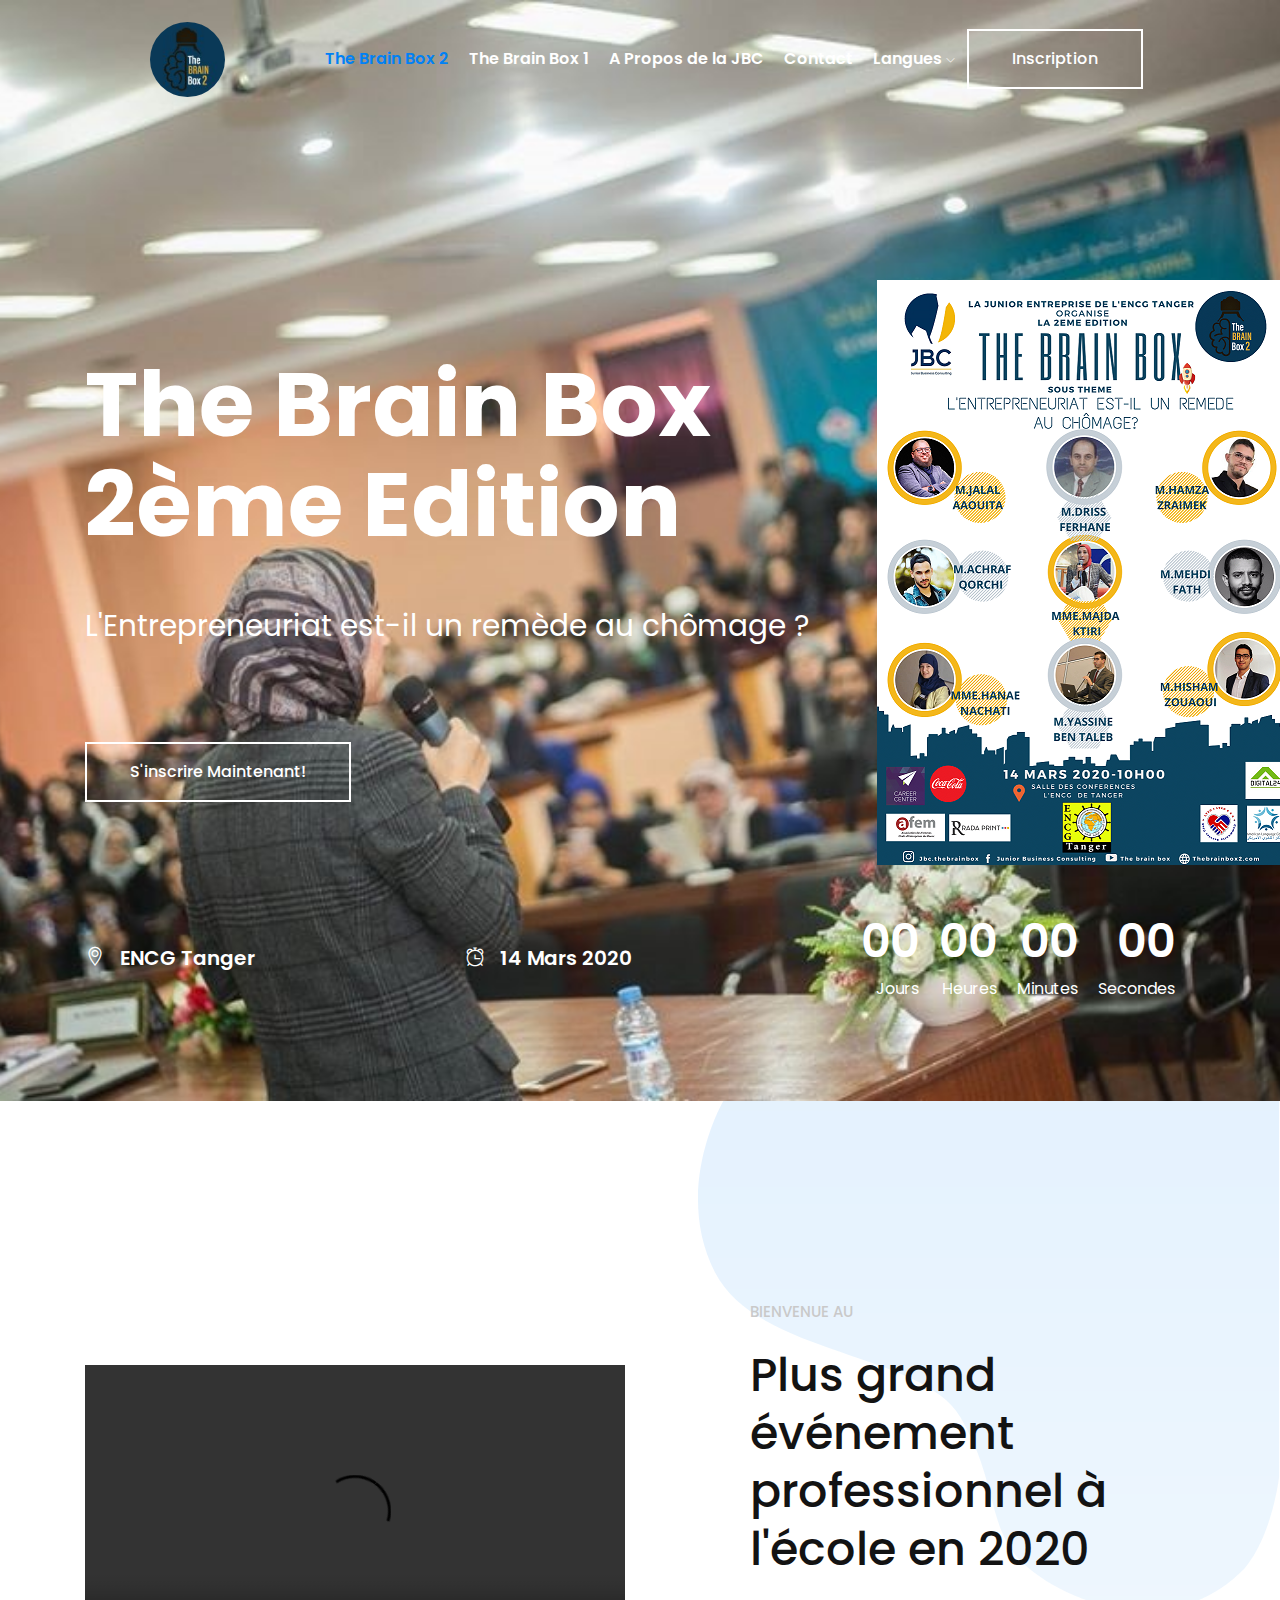
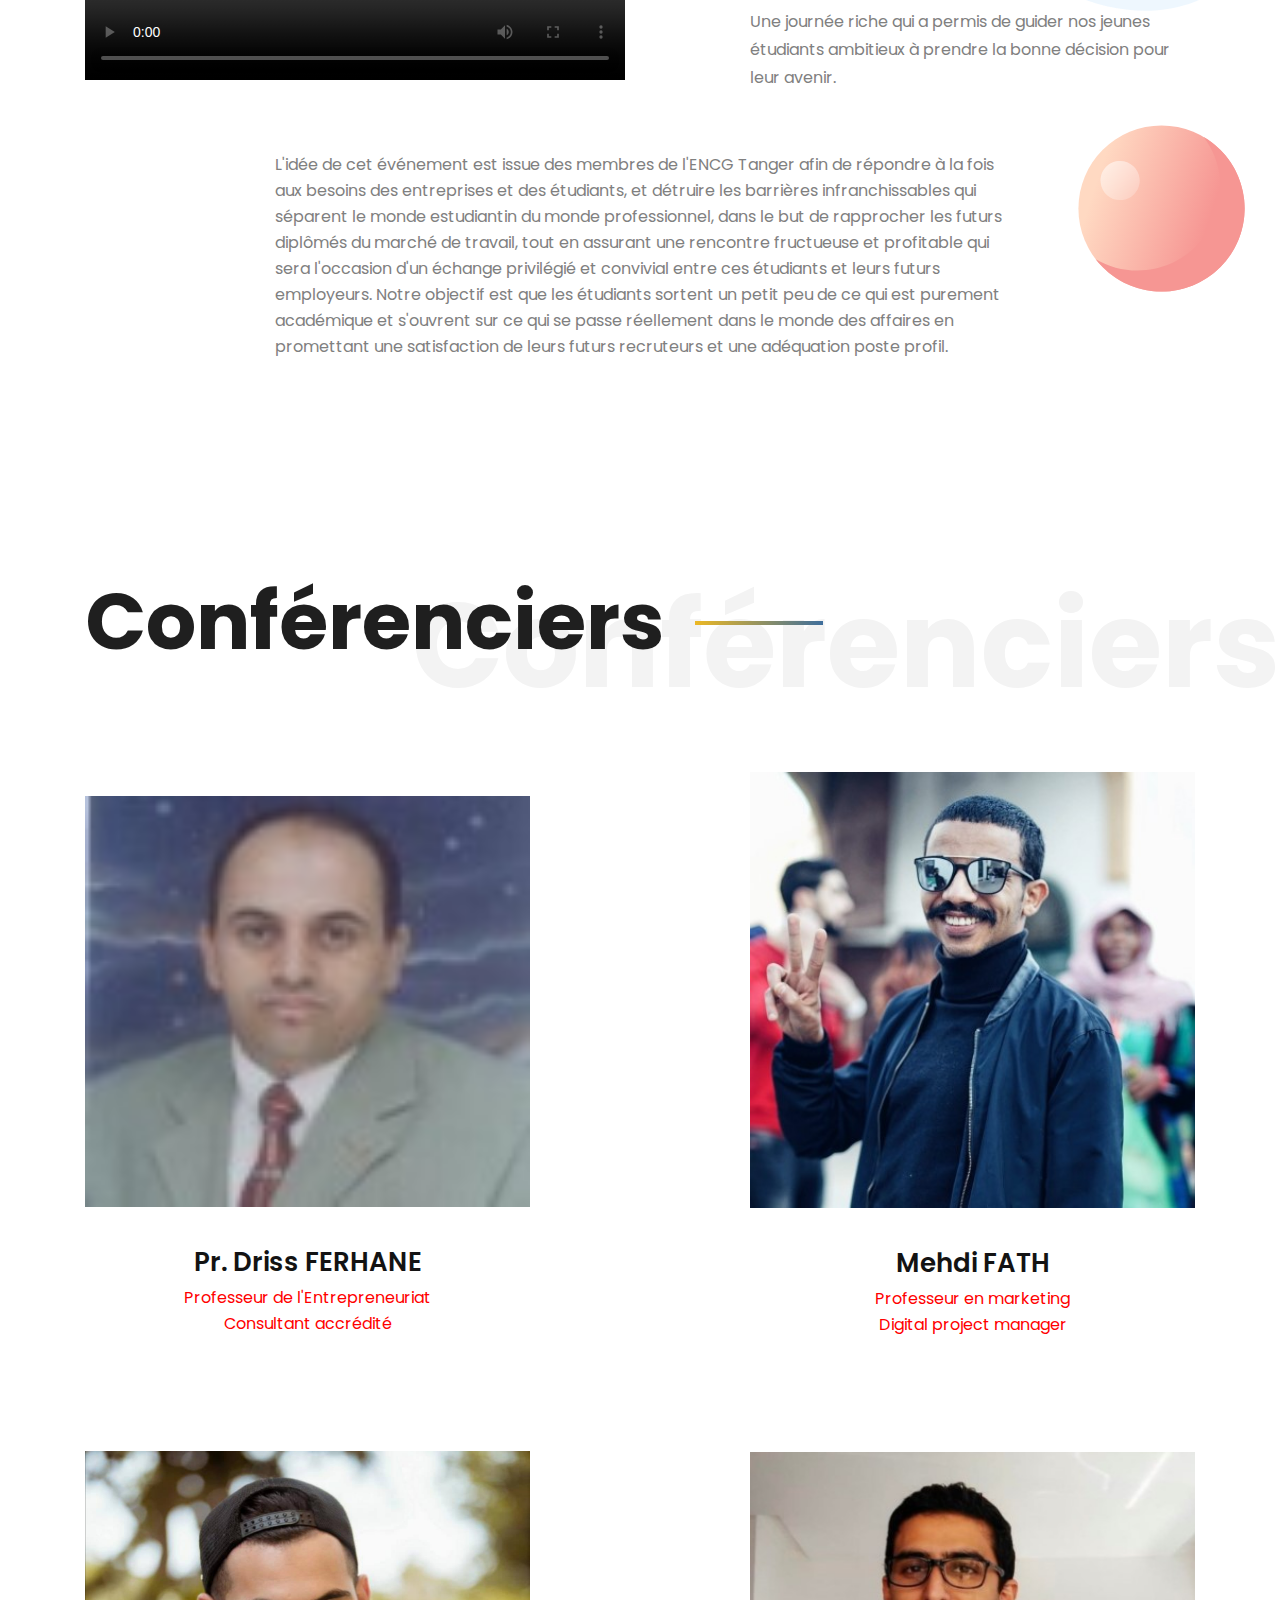
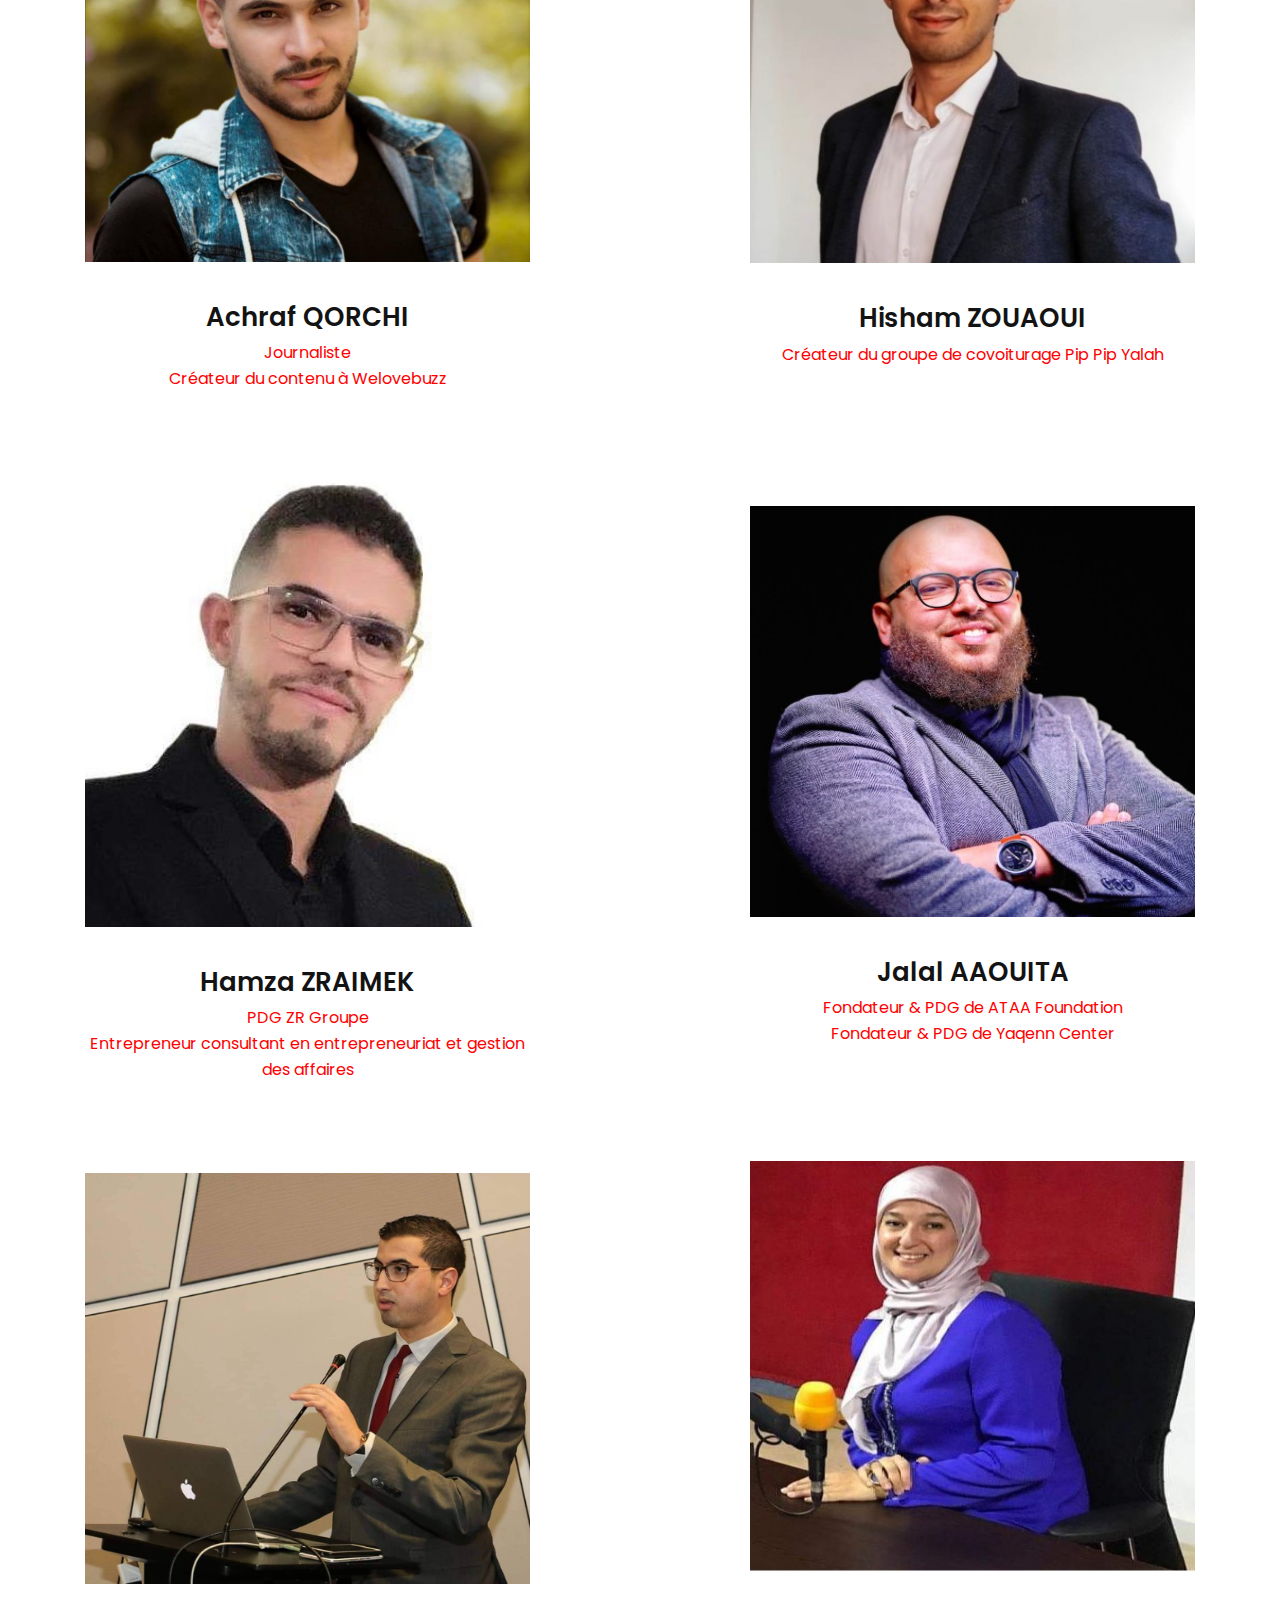
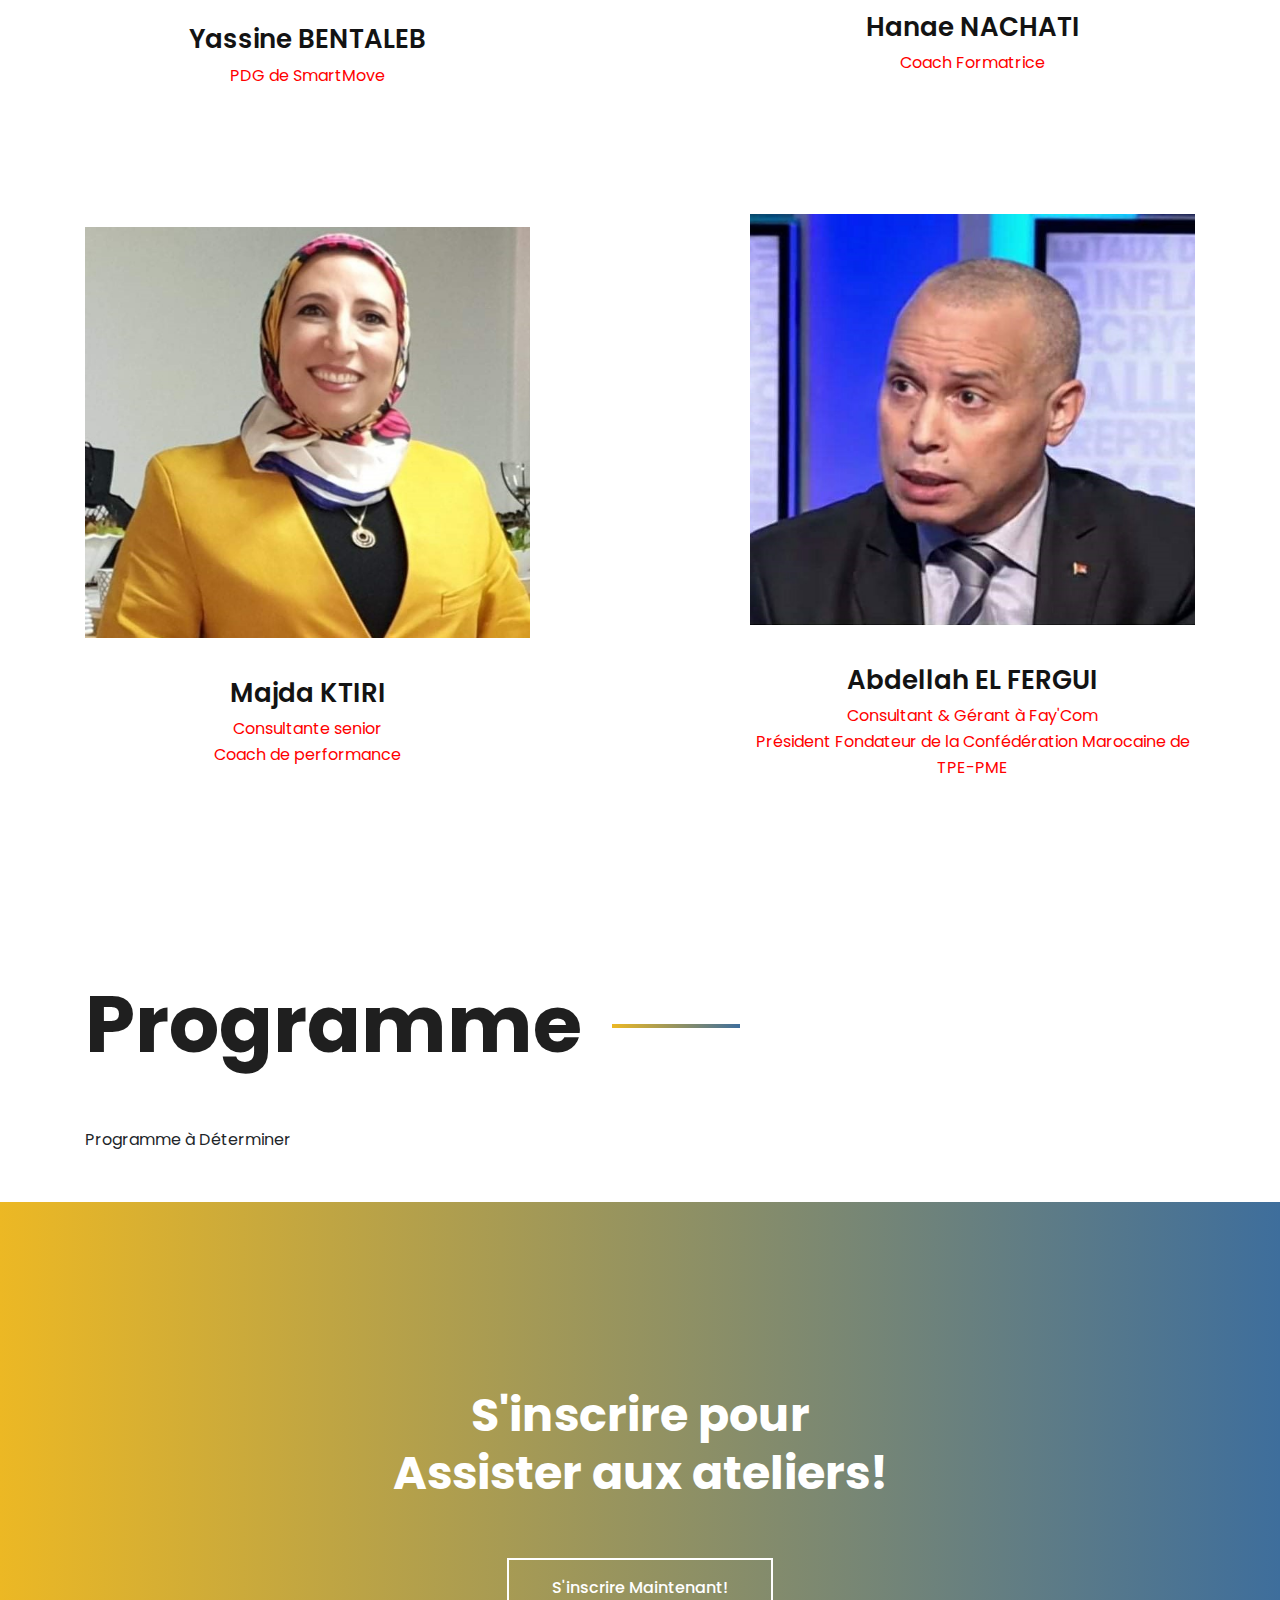
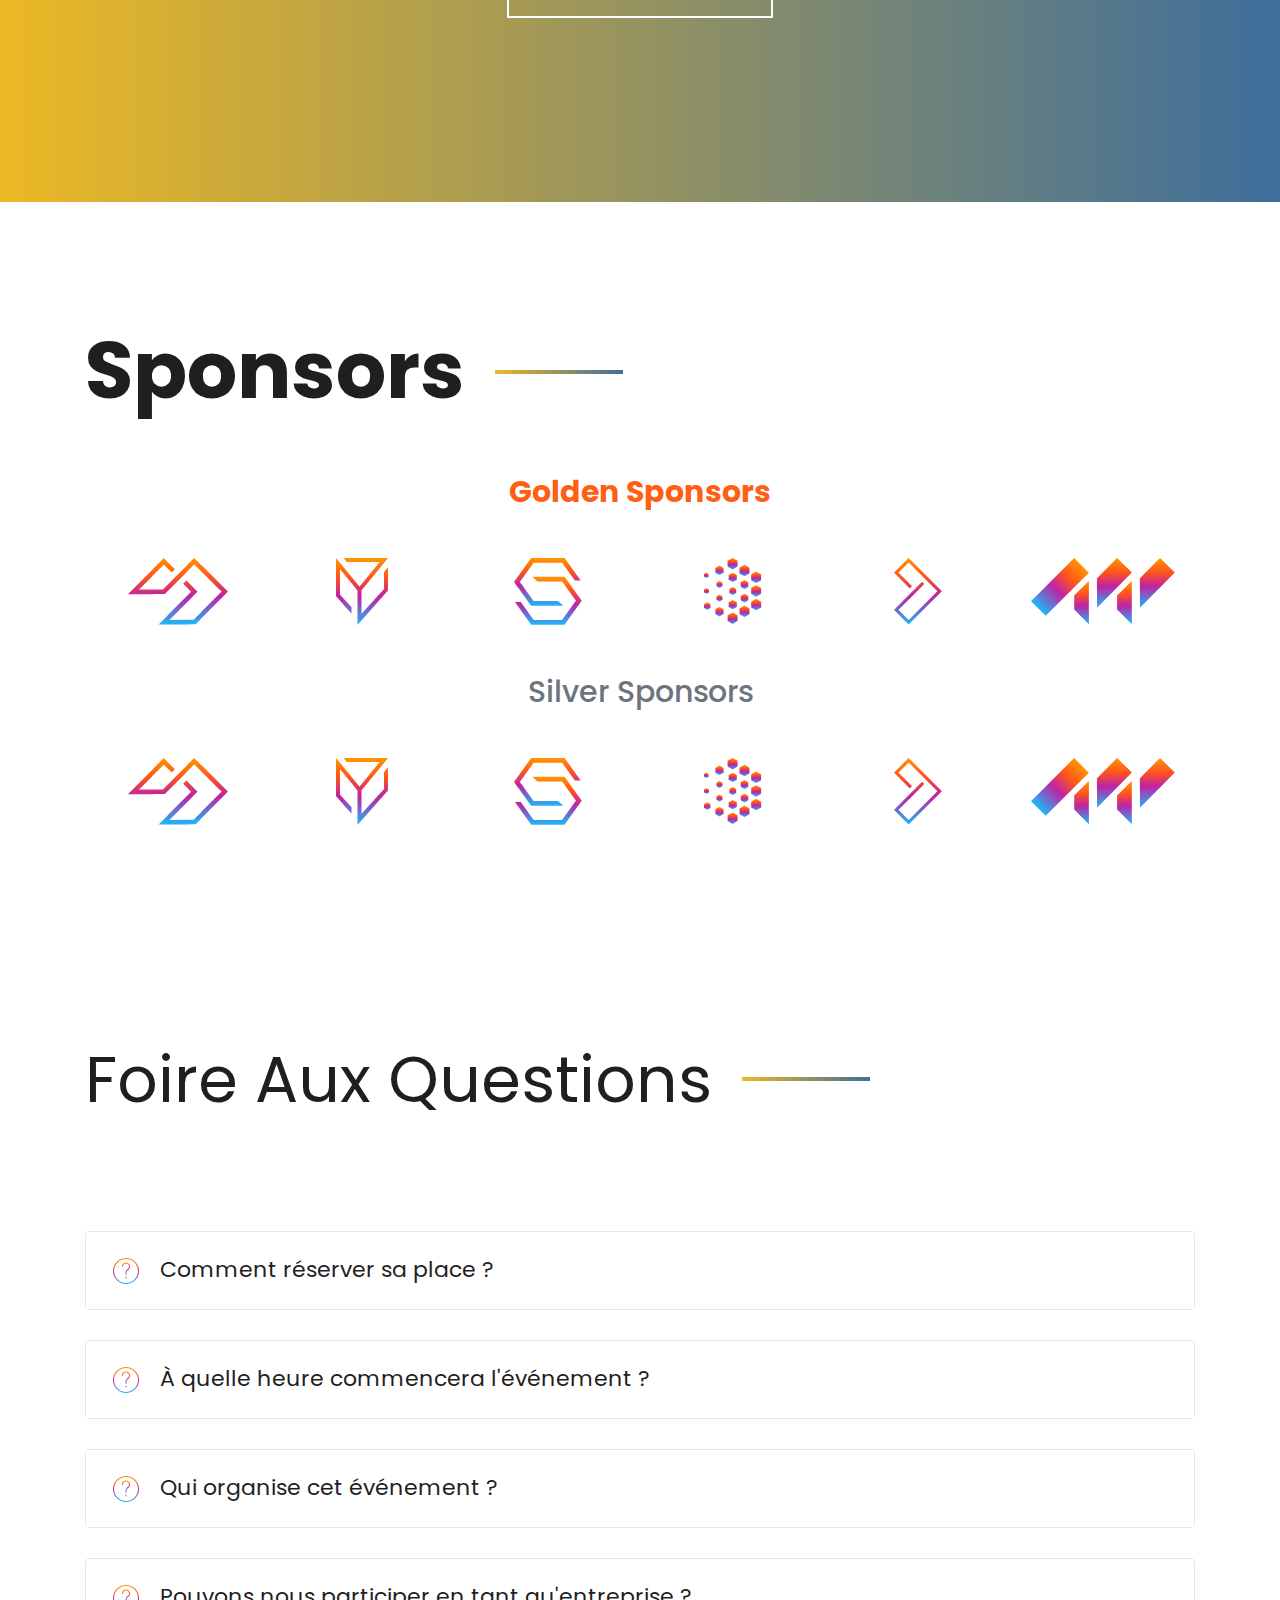
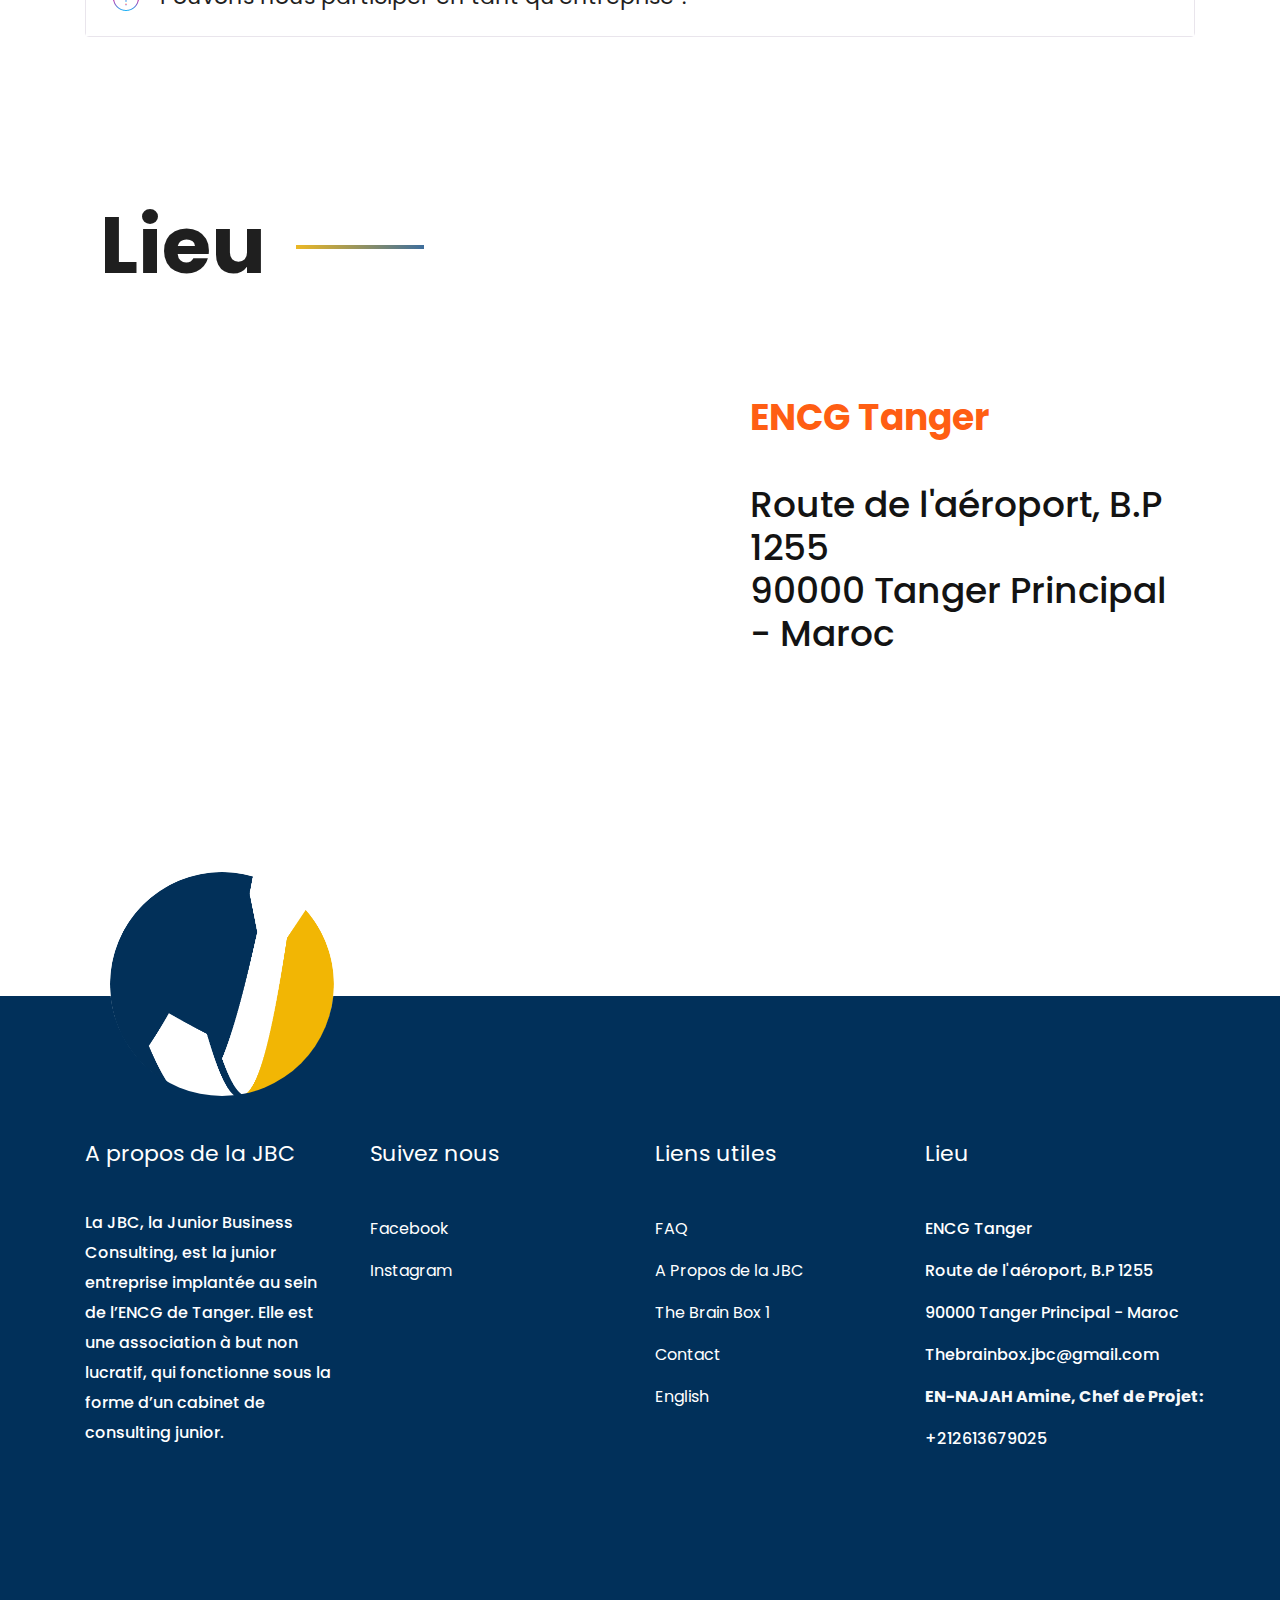
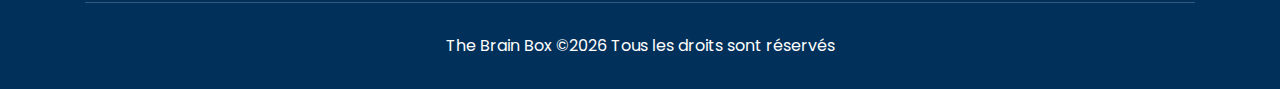
==== commit ea2e5801: "Retouches" ====
--- a/fr/index.html
+++ b/fr/index.html
@@ -83,7 +83,7 @@
         <div class="slider_text">
             <div class="container">
                 <div class="position_relv">
-                    <h1 class="opcity_text d-none d-lg-block">Brain Box 2</h1>
+                    <h1 class="opcity_text d-none d-lg-block"><img src="img/banner/affiche.png"></h1>
                     <div class="row">
                         <div class="col-xl-12">
                             <div class="title_text">
@@ -138,7 +138,7 @@
                 <div class="col-xl-6 col-md-6">
                     <div class="about_thumb">
                         <video width="100%" height="315" controls autoplay>
-                            <source src="../videos/two.mp4" type="video/mp4">
+                            <source src="../videos/three.mp4" type="video/mp4">
                             Your browser does not support the video. Please use a different your browser or update it.
                         </video> 
                     </div>
@@ -188,16 +188,31 @@
             </div>
             <div class="row">
                 <div class="col-xl-5 col-md-6">
+                    <br>
+                    <div class="single_speaker">
+                        <div class="speaker_thumb">
+                            <img src="img/speakers/ferhan.png" width="411" height="411" alt="">
+                        </div>
+                        <div class="speaker_name text-center">
+                            <h3>Pr. Driss FERHANE</h3>
+                            <p>Professeur de l'Entrepreneuriat</p>
+                            <p>Consultant accrédité</p>
+                        </div>
+                    </div>
+                    <div class="single_speaker">
+                        <br>
+                        <div class="speaker_thumb">
+                            <img src="img/speakers/qorchi.jpeg" width="411" height="411" alt="">
+                        </div>
+                        <div class="speaker_name text-center">
+                            <h3>Achraf QORCHI</h3>
+                            <p>Journaliste</p>
+                            <p>Créateur du contenu à Welovebuzz</p>
+                        </div>
+                    </div>
                     <div class="single_speaker">
                         <div class="speaker_thumb">
                             <img src="img/speakers/hamza.jpg" alt="">
-                            <div class="hover_overlay">
-                                <div class="social_icon">
-                                    <a href="#"><i class="fa fa-facebook"></i></a>
-                                    <a href="#"><i class="fa fa-instagram"></i></a>
-                                    <a href="#"><i class="fa fa-twitter"></i></a>
-                                </div>
-                            </div>
                         </div>
                         <div class="speaker_name text-center">
                             <h3>Hamza ZRAIMEK</h3>
@@ -208,13 +223,6 @@
                     <div class="single_speaker">
                         <div class="speaker_thumb">
                             <img src="img/speakers/yassine.jpg" width="411" height="411" alt="">
-                            <div class="hover_overlay">
-                                <div class="social_icon">
-                                    <a href="#"><i class="fa fa-facebook"></i></a>
-                                    <a href="#"><i class="fa fa-instagram"></i></a>
-                                    <a href="#"><i class="fa fa-twitter"></i></a>
-                                </div>
-                            </div>
                         </div>
                         <div class="speaker_name text-center">
                             <h3>Yassine BENTALEB</h3>
@@ -223,19 +231,14 @@
                     </div>
                     <br>
                     <div class="single_speaker">
-                        <div class="speaker_thumb">
-                            <img src="img/speakers/maria.jpg" width="411" height="411" alt="">
-                            <div class="hover_overlay">
-                                <div class="social_icon">
-                                    <a href="#"><i class="fa fa-facebook"></i></a>
-                                    <a href="#"><i class="fa fa-instagram"></i></a>
-                                    <a href="#"><i class="fa fa-twitter"></i></a>
-                                </div>
-                            </div>
-                        </div>
-                        <div class="speaker_name text-center">
-                            <h3>Maria Baggati</h3>
-                            <p>Coach en PNL</p>
+                        <br>
+                        <div class="speaker_thumb">
+                            <img src="img/speakers/majda.jpeg" width="411" height="411" alt="">
+                        </div>
+                        <div class="speaker_name text-center">
+                            <h3>Majda KTIRI</h3>
+                            <p>Consultante senior</p>
+                            <p>Coach de performance</p>
                         </div>
                     </div>
                 </div>
@@ -243,13 +246,6 @@
                     <div class="single_speaker">
                         <div class="speaker_thumb">
                             <img src="img/speakers/mehdi.jpg" alt="">
-                            <div class="hover_overlay">
-                                <div class="social_icon">
-                                    <a href="#"><i class="fa fa-facebook"></i></a>
-                                    <a href="#"><i class="fa fa-instagram"></i></a>
-                                    <a href="#"><i class="fa fa-twitter"></i></a>
-                                </div>
-                            </div>
                         </div>
                         <div class="speaker_name text-center">
                             <h3>Mehdi FATH</h3>
@@ -261,13 +257,6 @@
                     <div class="single_speaker">
                         <div class="speaker_thumb">
                             <img src="img/speakers/Hisham.jpg" width="411" height="411" alt="">
-                            <div class="hover_overlay">
-                                <div class="social_icon">
-                                    <a href="#"><i class="fa fa-facebook"></i></a>
-                                    <a href="#"><i class="fa fa-instagram"></i></a>
-                                    <a href="#"><i class="fa fa-twitter"></i></a>
-                                </div>
-                            </div>
                         </div>
                         <div class="speaker_name text-center">
                             <h3>Hisham ZOUAOUI</h3>
@@ -277,20 +266,36 @@
                     </div>
                     <br>
                     <div class="single_speaker">
+                        <br>
                         <div class="speaker_thumb">
                             <img src="img/speakers/Jalal.jpg" width="411" height="411" alt="">
-                            <div class="hover_overlay">
-                                <div class="social_icon">
-                                    <a href="#"><i class="fa fa-facebook"></i></a>
-                                    <a href="#"><i class="fa fa-instagram"></i></a>
-                                    <a href="#"><i class="fa fa-twitter"></i></a>
-                                </div>
-                            </div>
                         </div>
                         <div class="speaker_name text-center">
                             <h3>Jalal AAOUITA</h3>
                             <p>Fondateur & PDG de ATAA Foundation</p>
                             <p>Fondateur & PDG de Yaqenn Center</p>
+                        </div>
+                    </div>
+                    <div class="single_speaker">
+                        <br>
+                        <div class="speaker_thumb">
+                            <img src="img/speakers/hanae.jpeg" width="411" height="411" alt="">
+                        </div>
+                        <div class="speaker_name text-center">
+                            <h3>Hanae NACHATI</h3>
+                            <p>Coach Formatrice</p>
+                        </div>
+                    </div>
+                    <br>
+                    <div class="single_speaker">
+                        <br>
+                        <div class="speaker_thumb">
+                            <img src="img/speakers/abdellah.jpeg" width="411" height="411" alt="">
+                        </div>
+                        <div class="speaker_name text-center">
+                            <h3>Abdellah EL FERGUI</h3>
+                            <p>Consultant & Gérant à Fay'Com</p>
+                            <p>Président Fondateur de la Confédération Marocaine de TPE-PME</p>
                         </div>
                     </div>
                 </div>
--- a/fr/css/style.css
+++ b/fr/css/style.css
@@ -1362,15 +1362,10 @@
   position: absolute;
   right: 0;
   writing-mode: vertical-lr;
-  -webkit-transform: rotate(180deg);
-  -moz-transform: rotate(180deg);
-  -ms-transform: rotate(180deg);
-  transform: rotate(180deg);
-  font-size: 120px;
-  top: -125px;
+  top: -20px;
   color: rgba(255, 255, 255, 0.08);
   font-weight: 700;
-  right: -87px;
+  right: -120px;
 }
 
 @media (min-width: 992px) and (max-width: 1200px) {
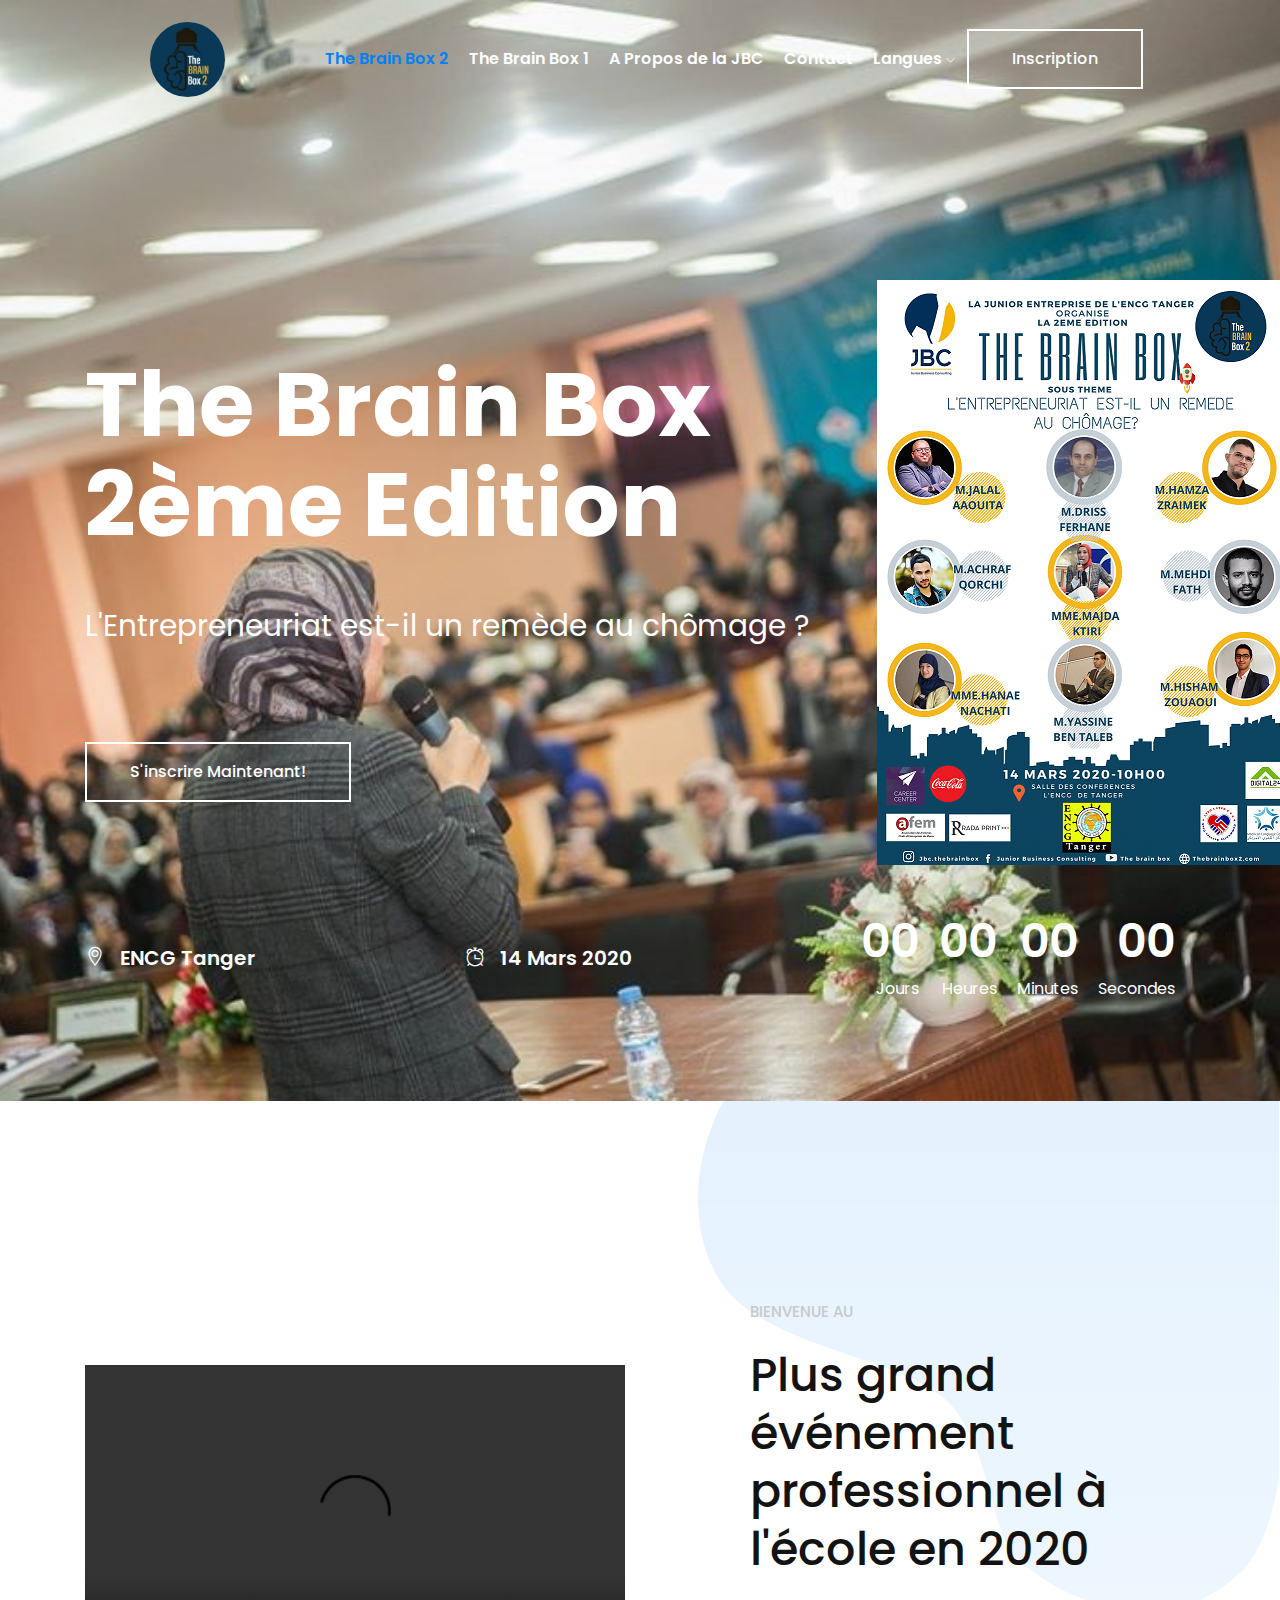
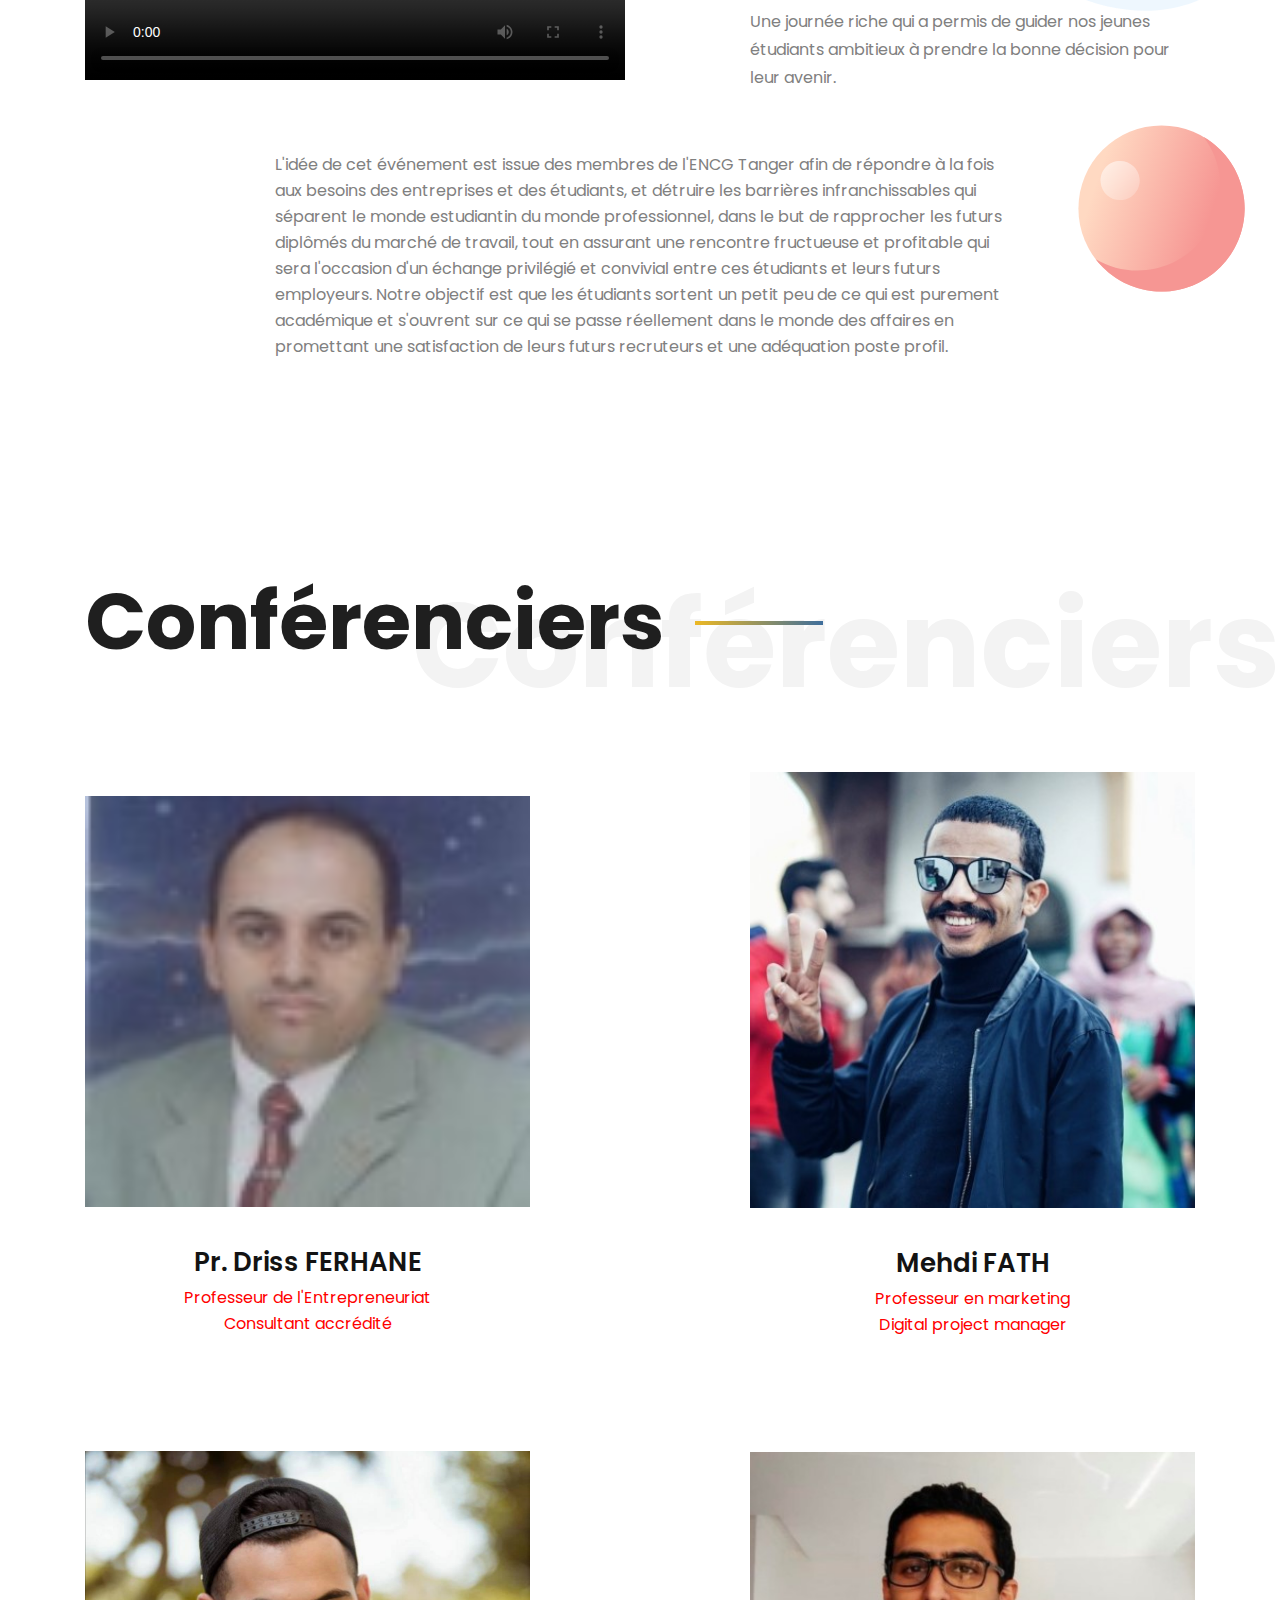
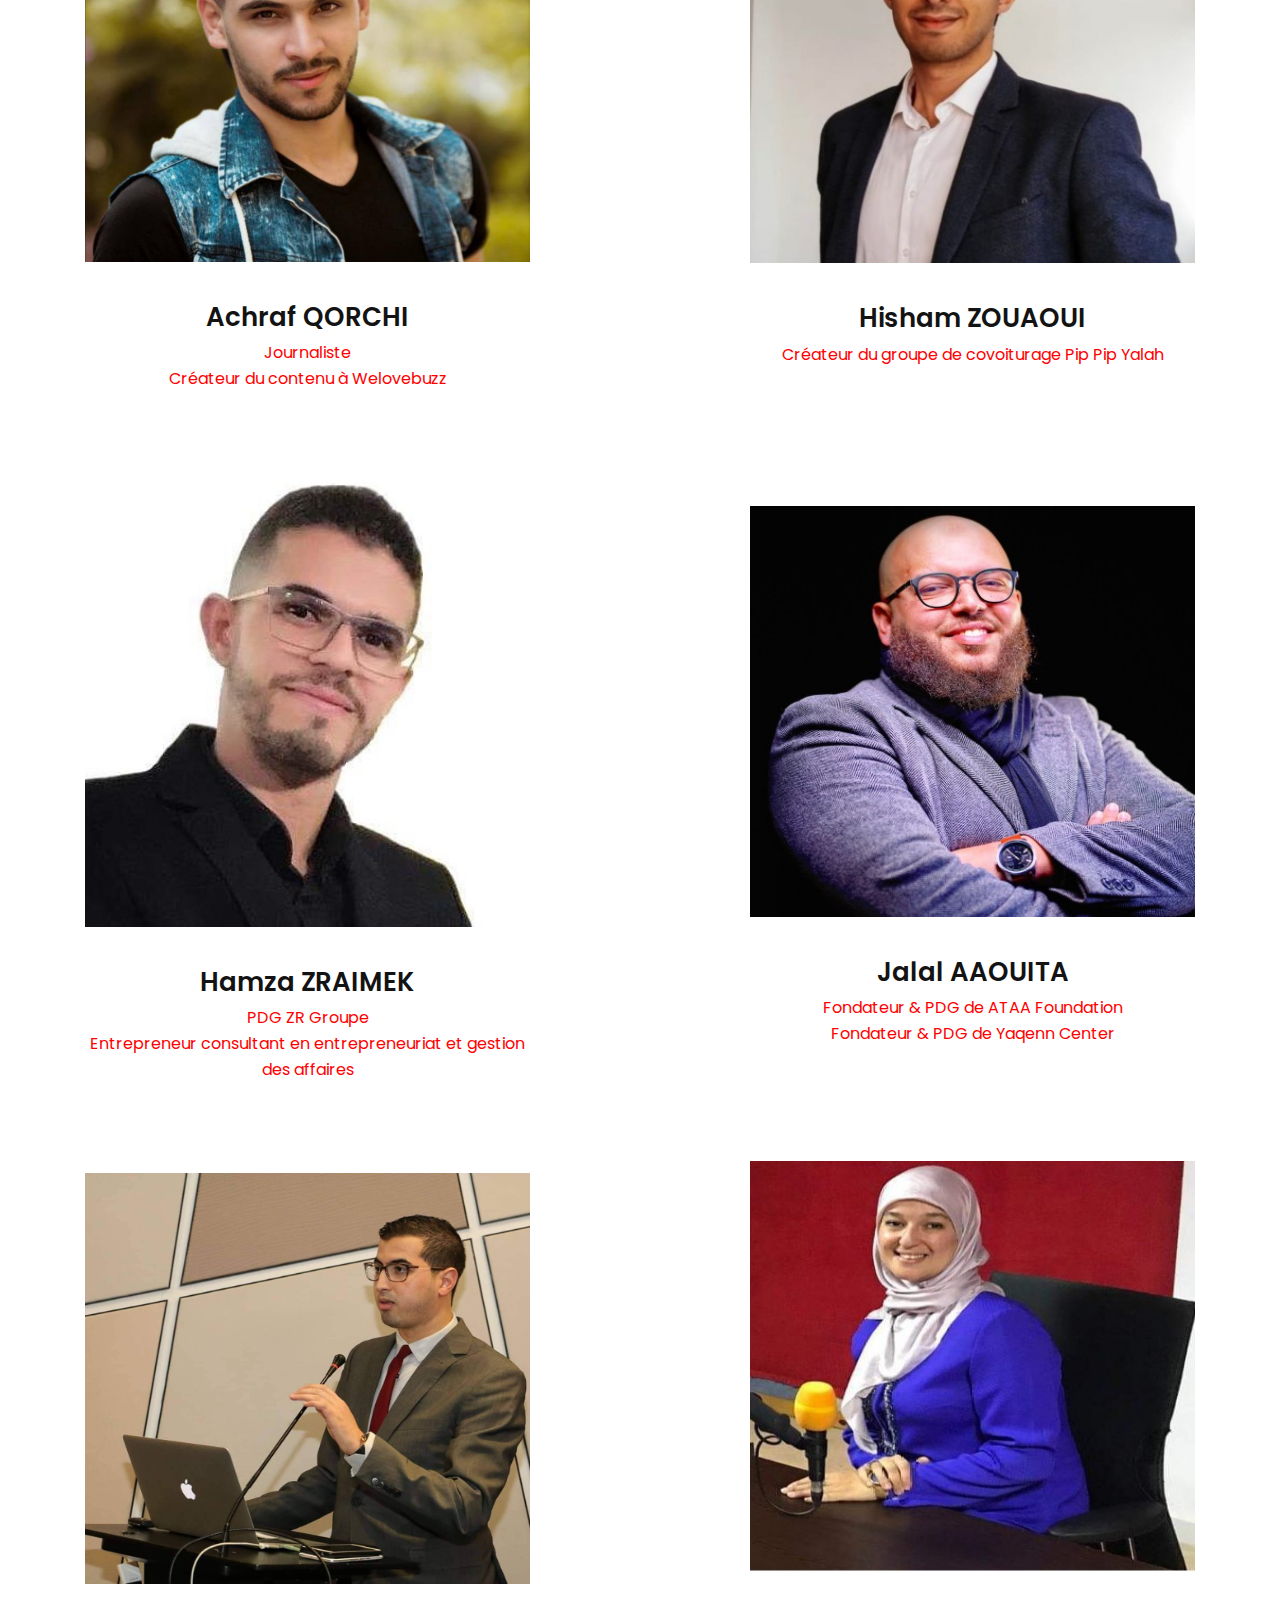
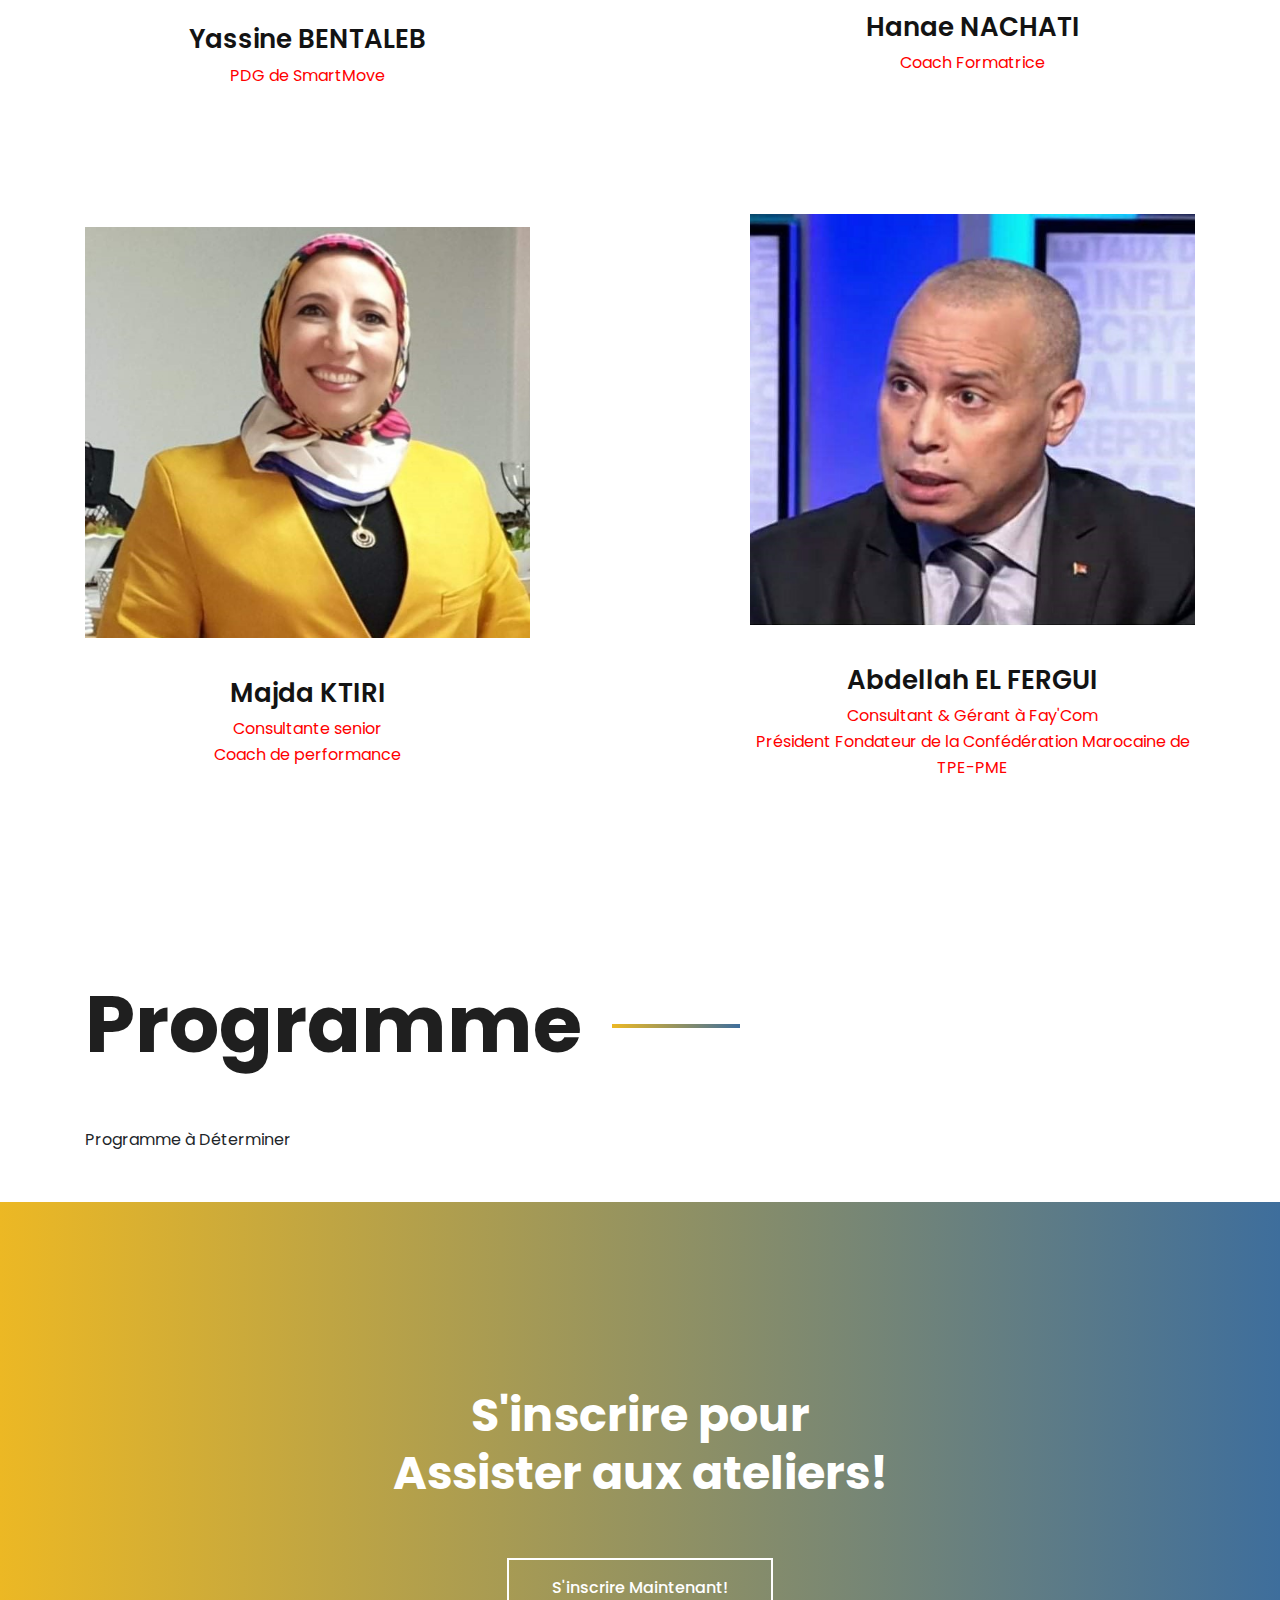
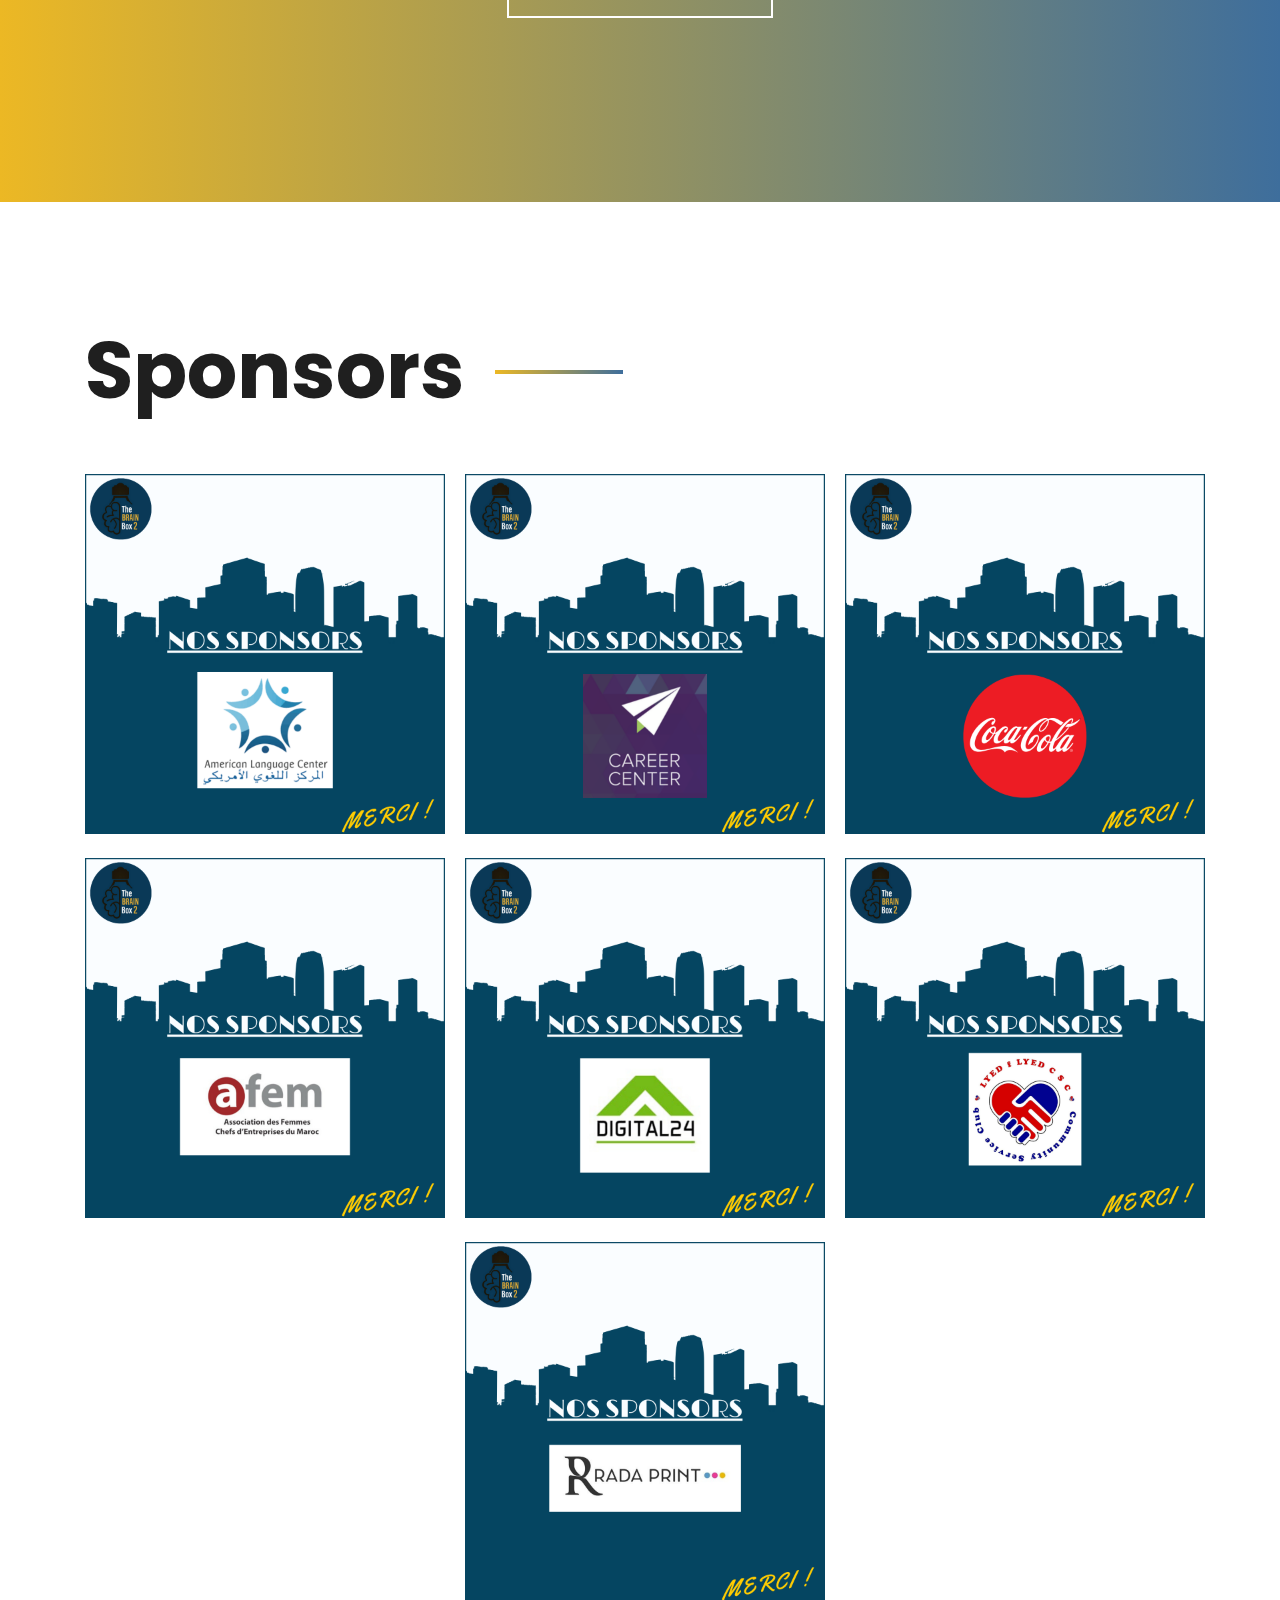
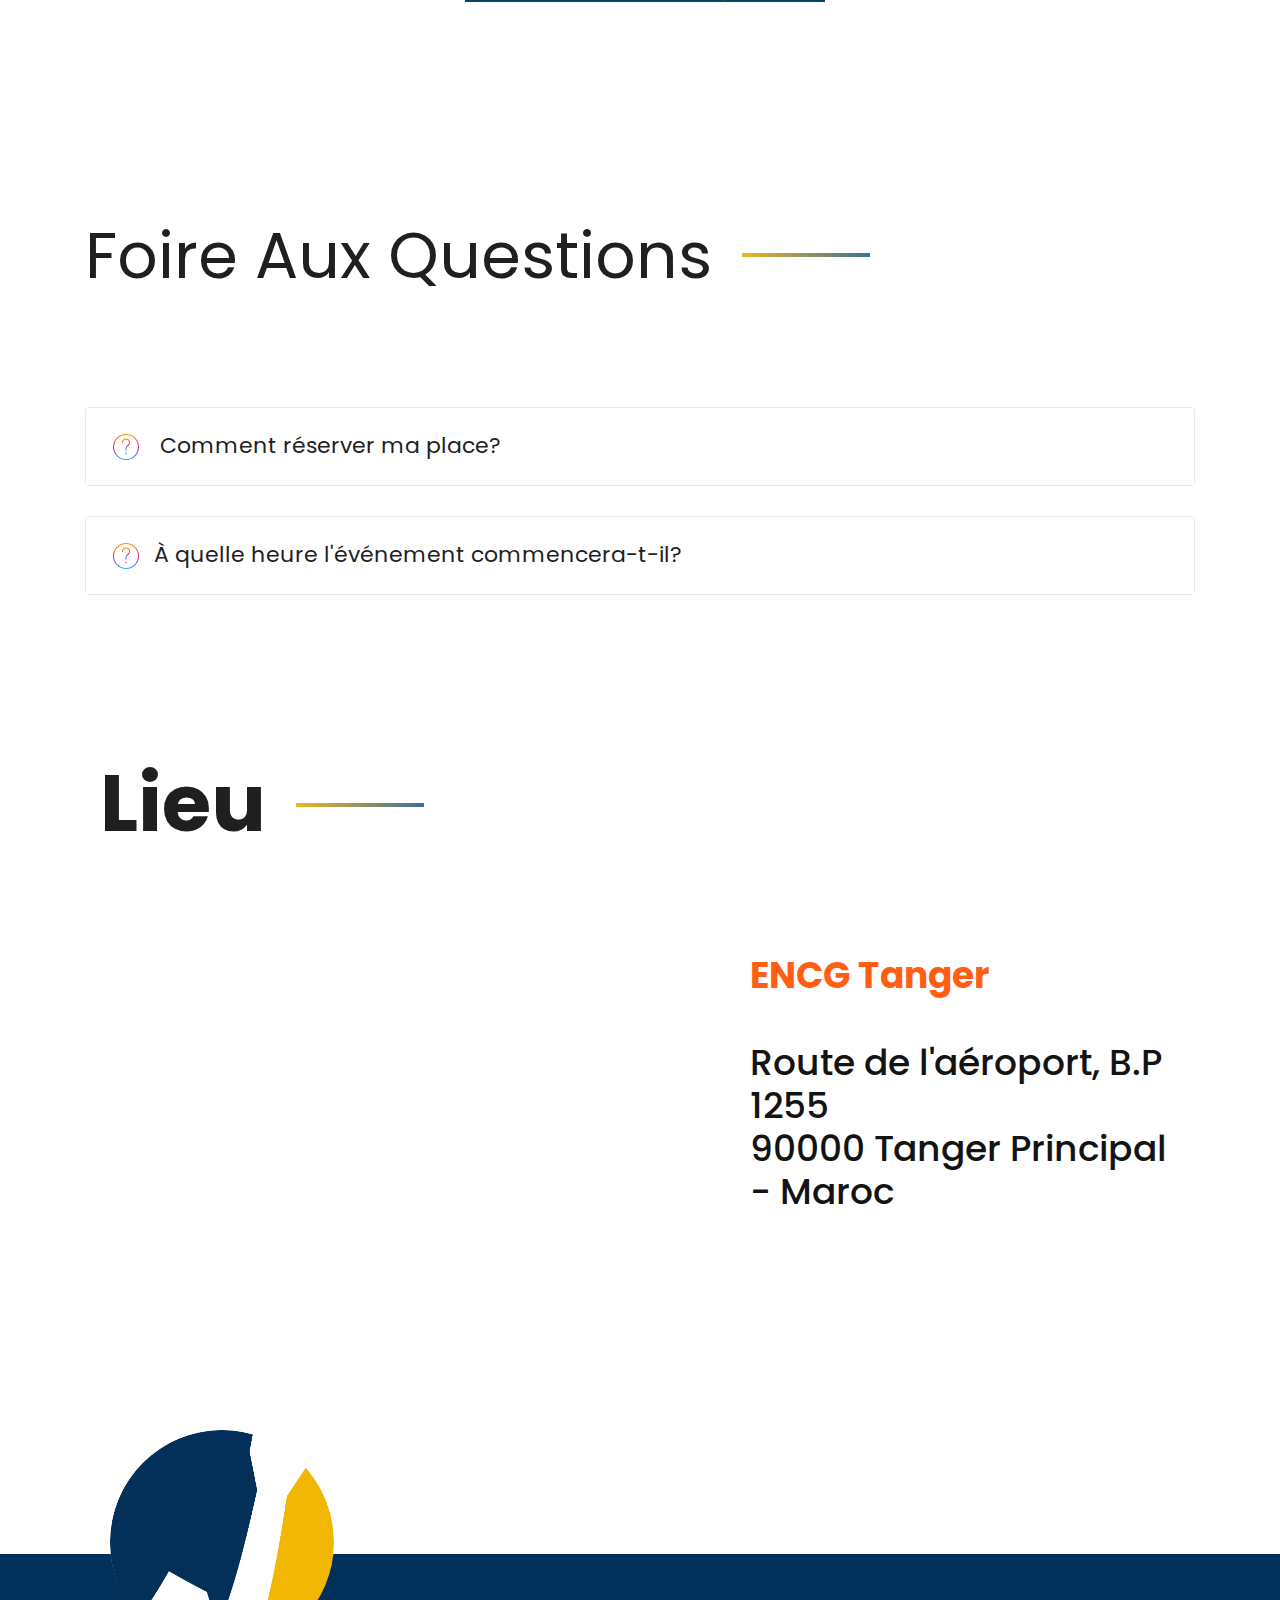
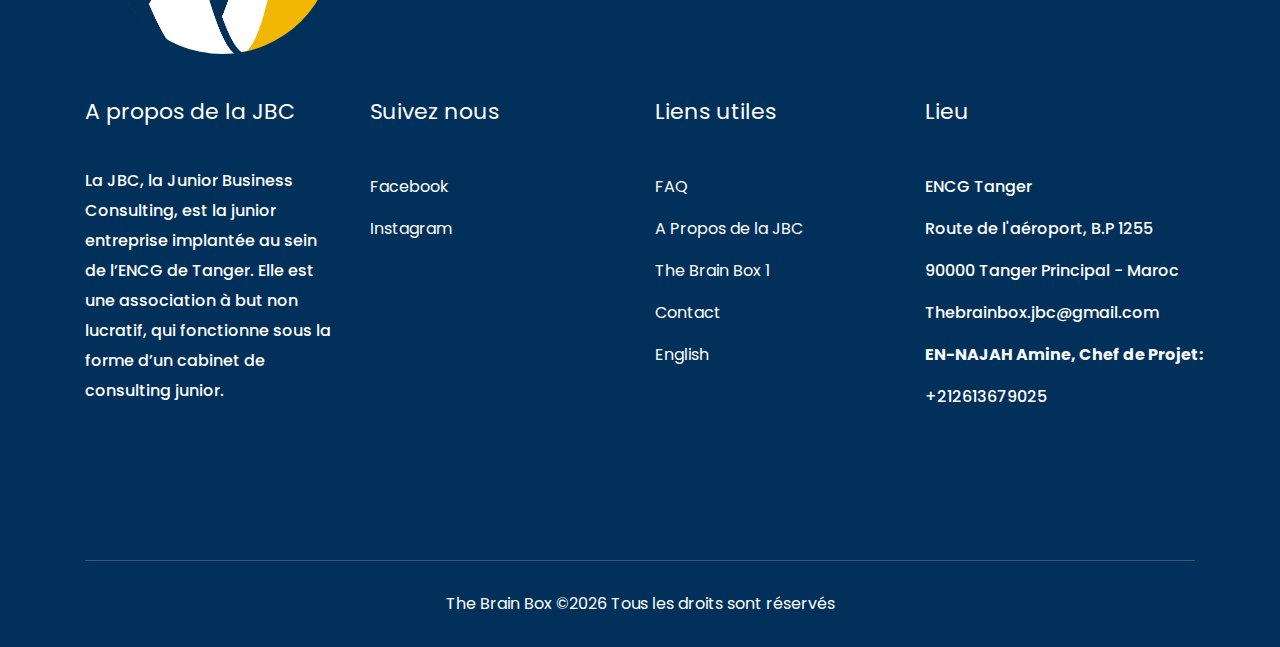
==== commit 45d9aa7b: "Finish" ====
--- a/fr/index.html
+++ b/fr/index.html
@@ -440,54 +440,54 @@
                                 </h3>
                             </div>
                         </div>
-                <div class="col-xl-12">
-                    <h2 class="text-center mb-5"><b>Golden Sponsors</b></h2>
-                    <div class="brand_active owl-carousel">
-                        <div class="single_brand text-center">
-                            <img src="img/barnd/1.png" alt="">
-                        </div>
-                        <div class="single_brand text-center">
-                            <img src="img/barnd/2.png" alt="">
-                        </div>
-                        <div class="single_brand text-center">
-                            <img src="img/barnd/3.png" alt="">
-                        </div>
-                        <div class="single_brand text-center">
-                            <img src="img/barnd/4.png" alt="">
-                        </div>
-                        <div class="single_brand text-center">
-                            <img src="img/barnd/5.png" alt="">
-                        </div>
-                        <div class="single_brand text-center">
-                            <img src="img/barnd/6.png" alt="">
-                        </div>
-                    </div>
-                </div>
-            </div>
-            <div class="row">
-                <div class="col-xl-12">
-                    <h2 class="text-center mb-5 mt-5 text-secondary">Silver Sponsors</h2>
-                    <div class="brand_active owl-carousel">
-                        <div class="single_brand text-center">
-                            <img src="img/barnd/1.png" alt="">
-                        </div>
-                        <div class="single_brand text-center">
-                            <img src="img/barnd/2.png" alt="">
-                        </div>
-                        <div class="single_brand text-center">
-                            <img src="img/barnd/3.png" alt="">
-                        </div>
-                        <div class="single_brand text-center">
-                            <img src="img/barnd/4.png" alt="">
-                        </div>
-                        <div class="single_brand text-center">
-                            <img src="img/barnd/5.png" alt="">
-                        </div>
-                        <div class="single_brand text-center">
-                            <img src="img/barnd/6.png" alt="">
-                        </div>
-                    </div>
-                </div>
+                    <div class="col-xl-12">
+                            <div class="row">
+                                <div class="col-md-4">
+                                    <div class="text-center">
+                                        <img src="../img/sponsors/1.png" alt="" width="360" height="360" class="img-responsive">
+                                    </div>
+                                </div>
+                                <div class="col-md-4">
+                                    <div class=" text-center">
+                                        <img src="../img/sponsors/2.png" alt="" width="360" height="360" class="img-responsive">
+                                    </div>
+                                </div>
+                                <div class="col-md-4">
+                                    <div class="text-center">
+                                        <img src="../img/sponsors/3.png" alt="" width="360" height="360" class="img-responsive">
+                                    </div>
+                                </div>
+                            </div>
+                            <br>
+                            <div class="row">
+                                <div class="col-md-4">
+                                    <div class="text-center">
+                                        <img src="../img/sponsors/4.png" alt="" width="360" height="360" class="img-responsive">
+                                    </div>
+                                </div>
+                                <div class="col-md-4">
+                                    <div class=" text-center">
+                                        <img src="../img/sponsors/5.png" alt="" width="360" height="360" class="img-responsive">
+                                    </div>
+                                </div>
+                                <div class="col-md-4">
+                                    <div class="text-center">
+                                        <img src="../img/sponsors/6.png" alt="" width="360" height="360" class="img-responsive">
+                                    </div>
+                                </div>
+                            </div>
+                            <br>
+                            <div class="row">
+                                <div class="col-md-4">
+        
+                                </div>
+                                <div class="col-md-4">
+                                    <div class=" text-center">
+                                        <img src="../img/sponsors/7.png" alt="" width="360" height="360" class="img-responsive">
+                                    </div>
+                                </div>
+                            </div>
+                    </div>
             </div>
         </div>
     </div>
@@ -514,13 +514,15 @@
                                     <button class="btn btn-link collapsed" data-toggle="collapse"
                                         data-target="#collapseTwo" aria-expanded="false" aria-controls="collapseTwo">
 
-                                        <img src="img/barnd/info.png" alt=""> Comment réserver sa place ?
+                                        <img src="img/barnd/info.png" alt=""> Comment réserver ma place?
                                     </button>
                                 </h5>
                             </div>
-                            <div id="collapseTwo" class="collapse" aria-labelledby="headingTwo" data-parent="#accordion">
+                            <div id="collapseTwo" class="collapse" aria-labelledby="headingTwo" data-parent="#accordion"
+                                style="">
                                 <div class="card-body">
-                                    Get More information here and put it :)
+                                    
+                                    <a href="register.html">Cliquez ici pour vous inscrire</a>
                                 </div>
                             </div>
                         </div>
@@ -529,46 +531,14 @@
                                 <h5 class="mb-0">
                                     <button class="btn btn-link" data-toggle="collapse" data-target="#collapseOne"
                                         aria-expanded="false" aria-controls="collapseOne">
-                                        <img src="img/barnd/info.png" alt=""> À quelle heure commencera l'événement ?
+                                        <img src="img/barnd/info.png" alt="">À quelle heure l'événement commencera-t-il?
                                     </button>
                                 </h5>
                             </div>
                             <div id="collapseOne" class="collapse" aria-labelledby="headingOne"
-                                data-parent="#accordion">
+                                data-parent="#accordion" style="">
                                 <div class="card-body">
-                                        Get More information here and put it :)
-                                </div>
-                            </div>
-                        </div>
-                        <div class="card">
-                            <div class="card-header" id="headingThree">
-                                <h5 class="mb-0">
-                                    <button class="btn btn-link collapsed" data-toggle="collapse"
-                                        data-target="#collapseThree" aria-expanded="false"
-                                        aria-controls="collapseThree">
-                                        <img src="img/barnd/info.png" alt=""> Qui organise cet événement ?
-                                    </button>
-                                </h5>
-                            </div>
-                            <div id="collapseThree" class="collapse" aria-labelledby="headingThree"
-                                data-parent="#accordion">
-                                <div class="card-body">
-                                        Get More information here and put it :)
-                                </div>
-                            </div>
-                        </div>
-                        <div class="card">
-                            <div class="card-header" id="heading_4">
-                                <h5 class="mb-0">
-                                    <button class="btn btn-link collapsed" data-toggle="collapse"
-                                        data-target="#collapse_4" aria-expanded="false" aria-controls="collapse_4">
-                                        <img src="img/barnd/info.png" alt=""> Pouvons nous participer en tant qu'entreprise ?
-                                    </button>
-                                </h5>
-                            </div>
-                            <div id="collapse_4" class="collapse" aria-labelledby="heading_4" data-parent="#accordion">
-                                <div class="card-body">
-                                        Get More information here and put it :)
+                                        9h30, à ENCG Tanger
                                 </div>
                             </div>
                         </div>
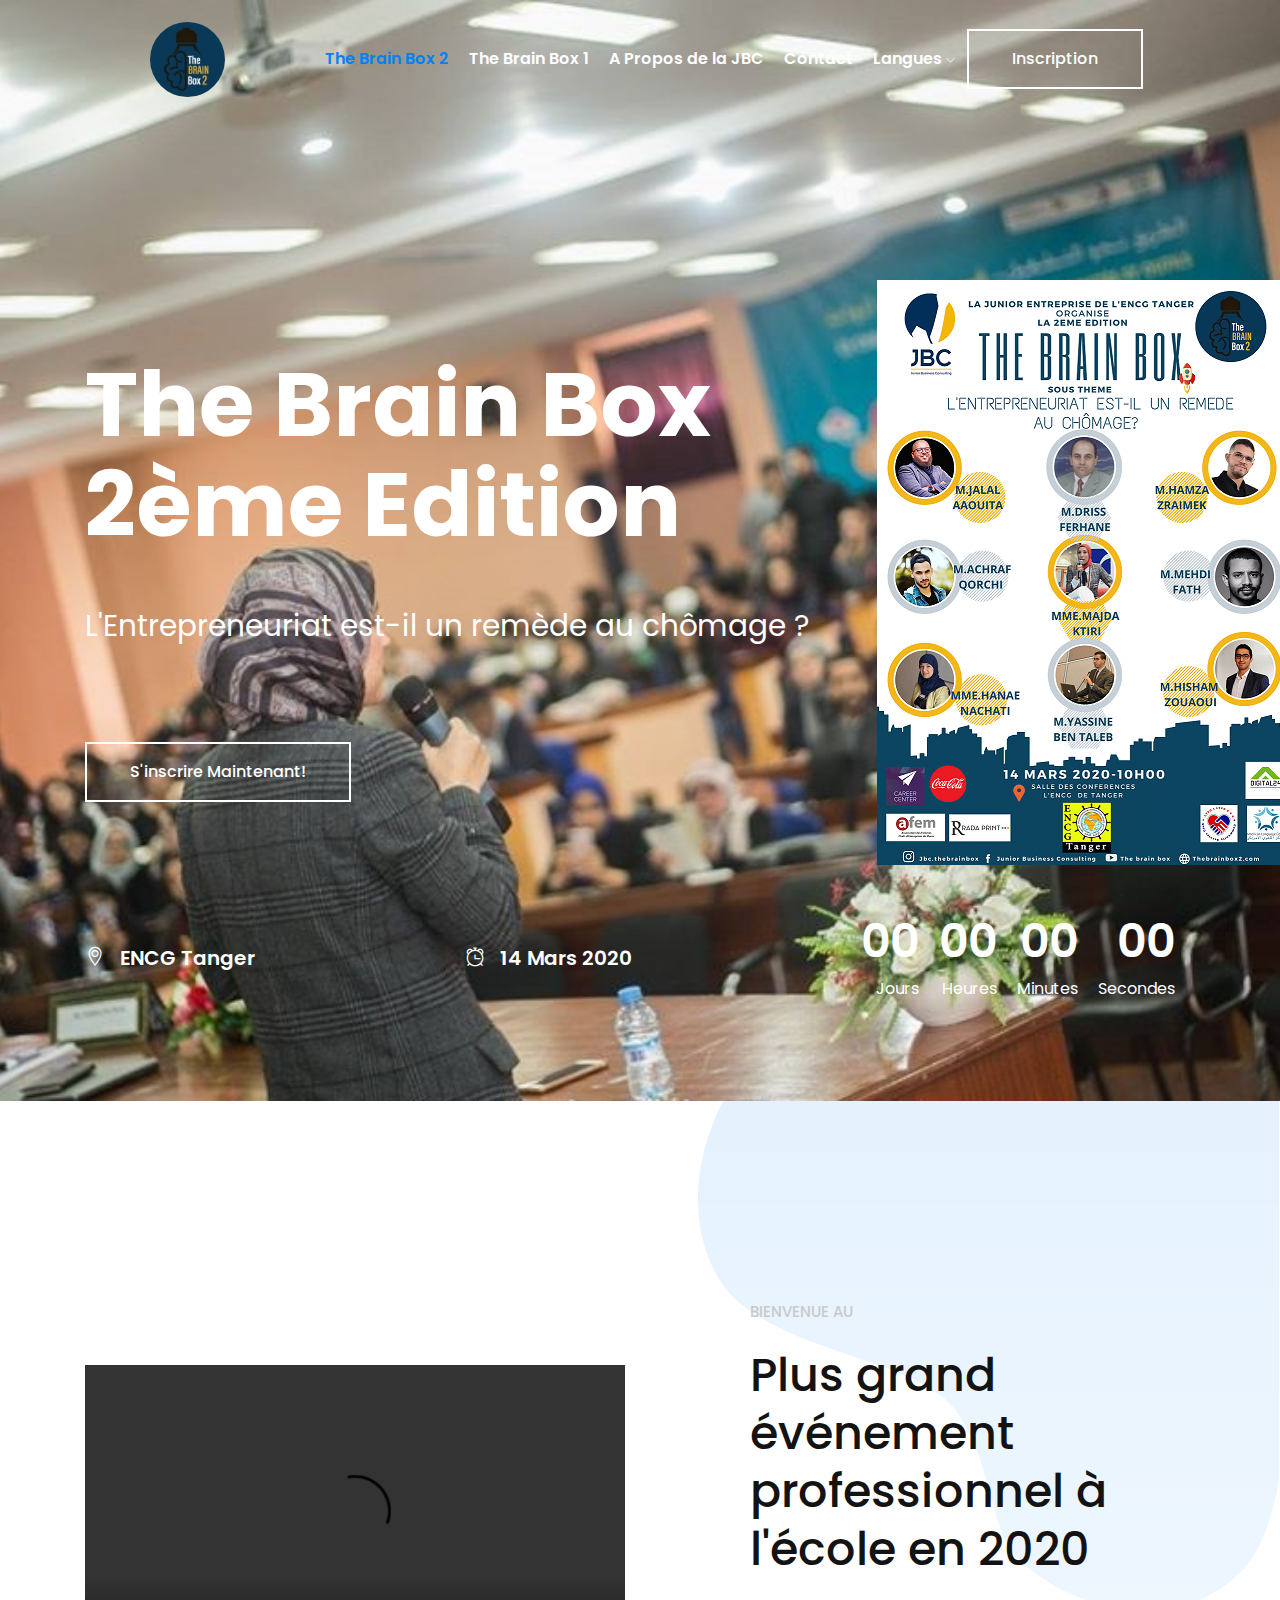
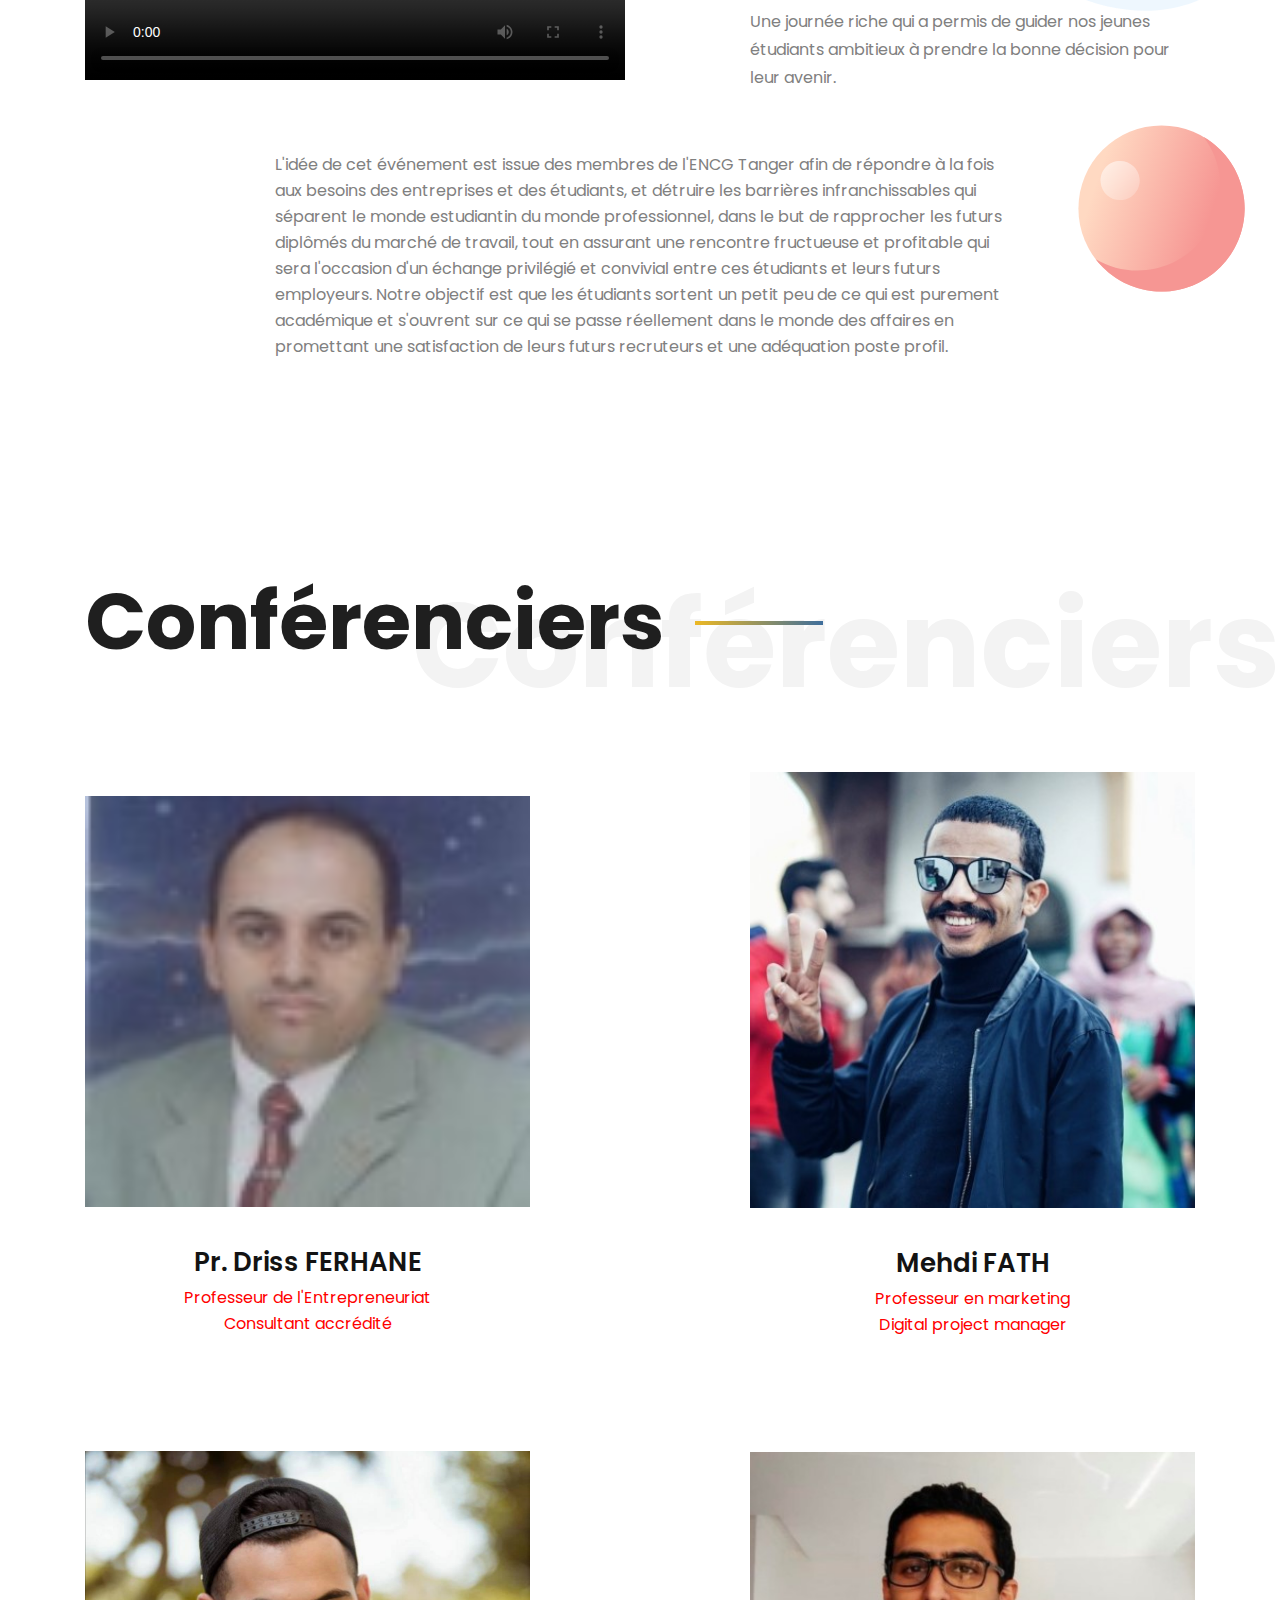
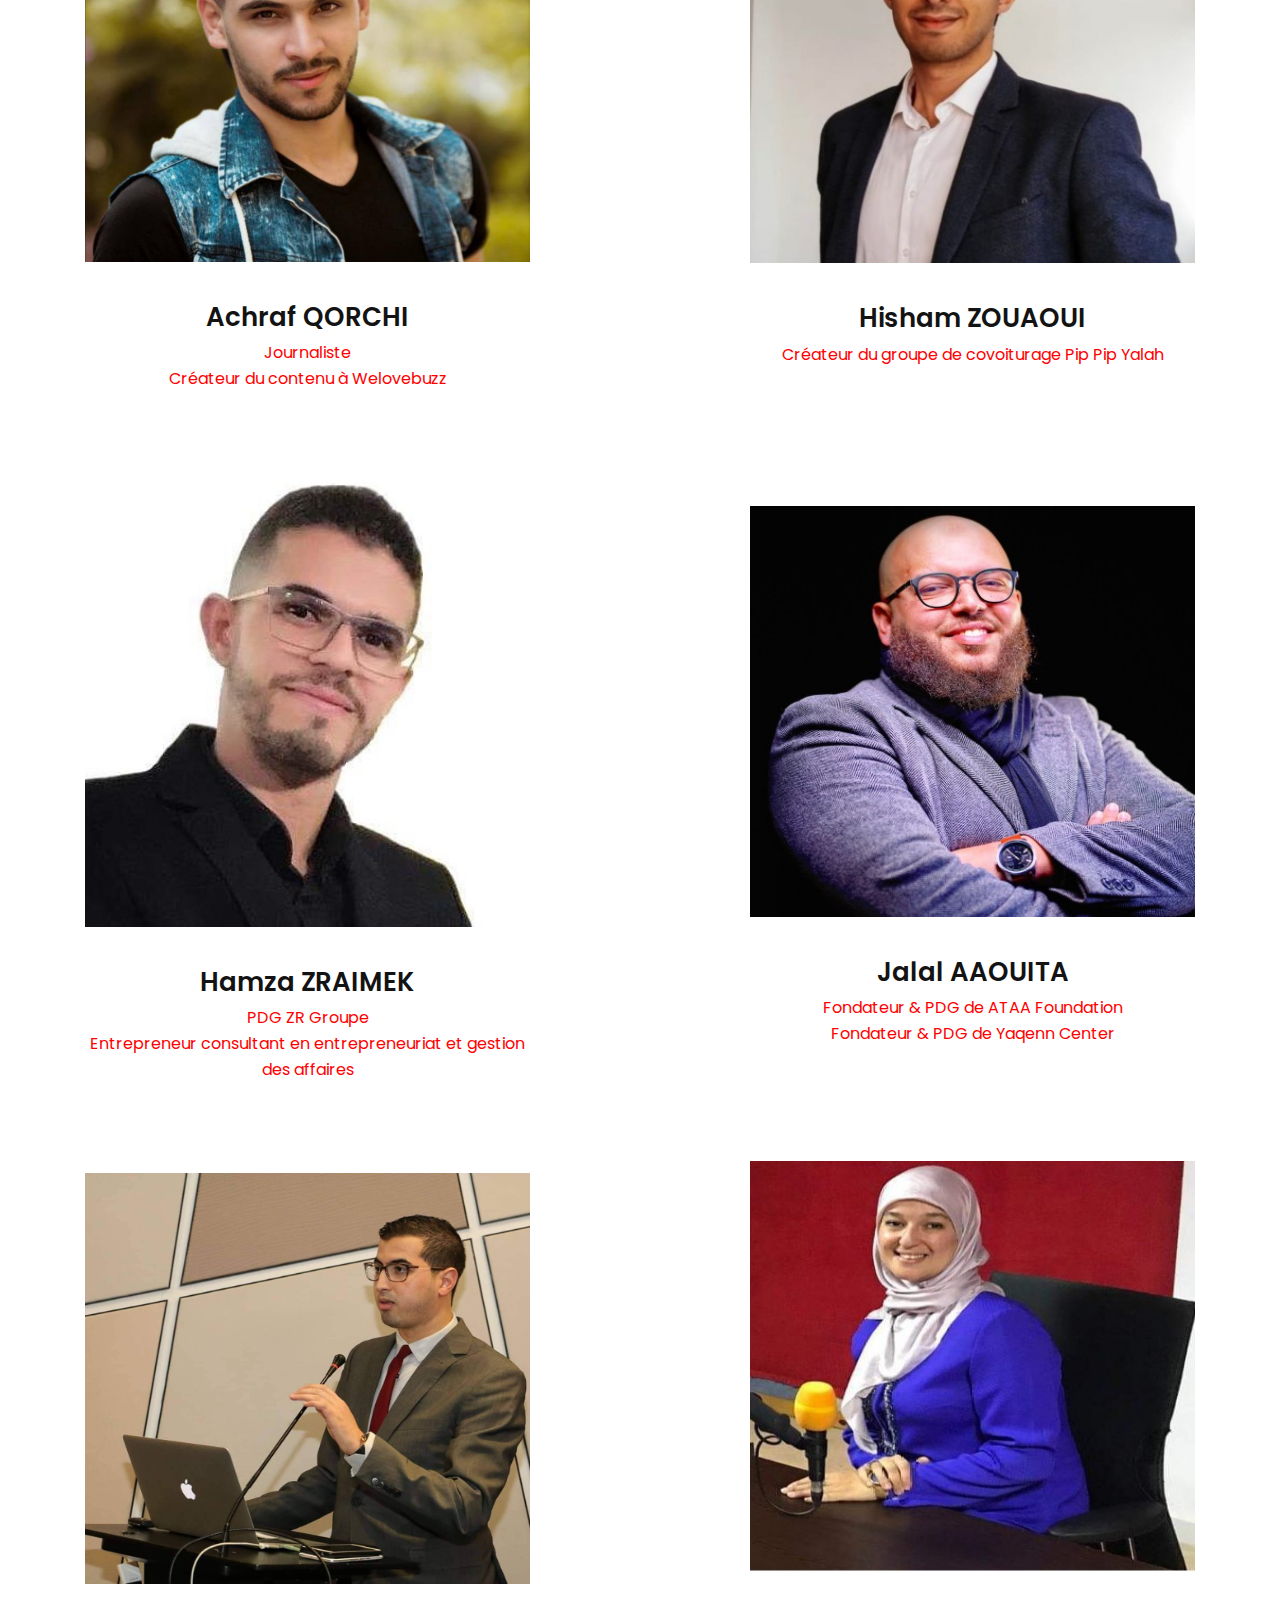
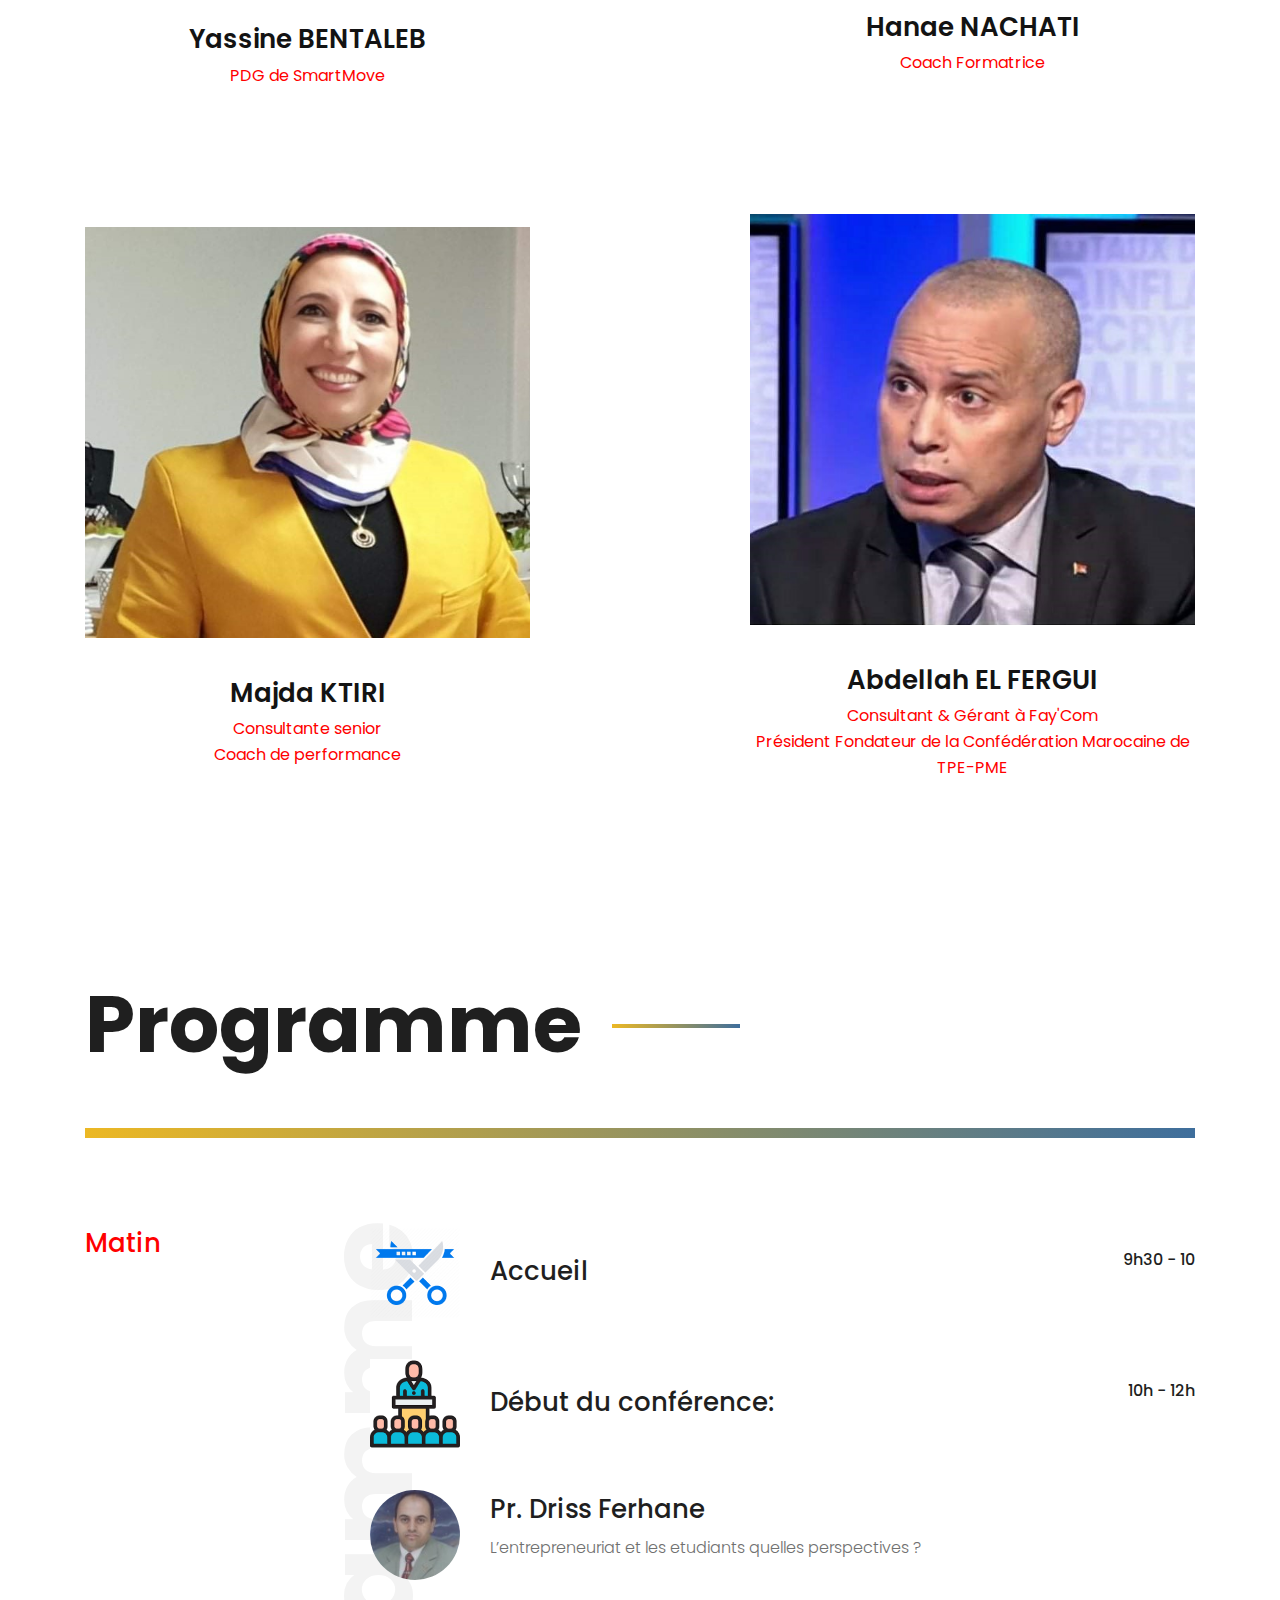
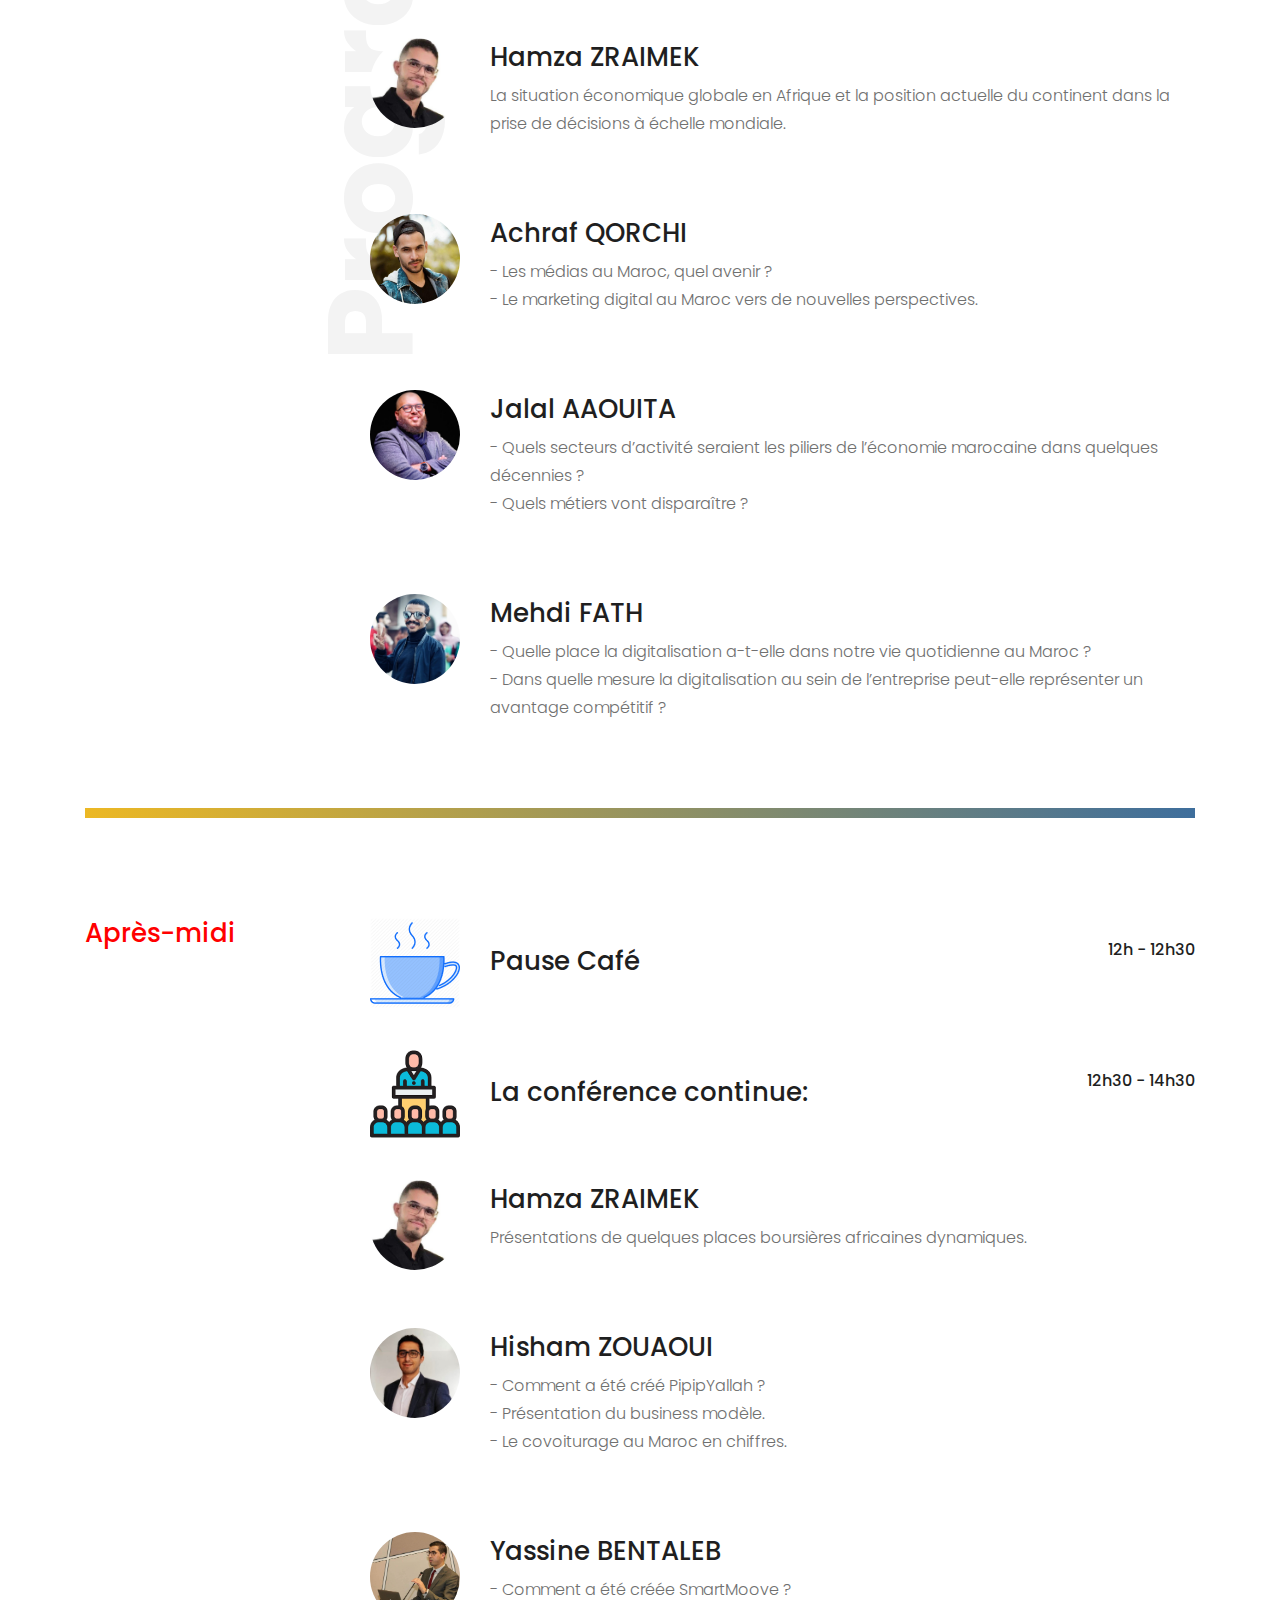
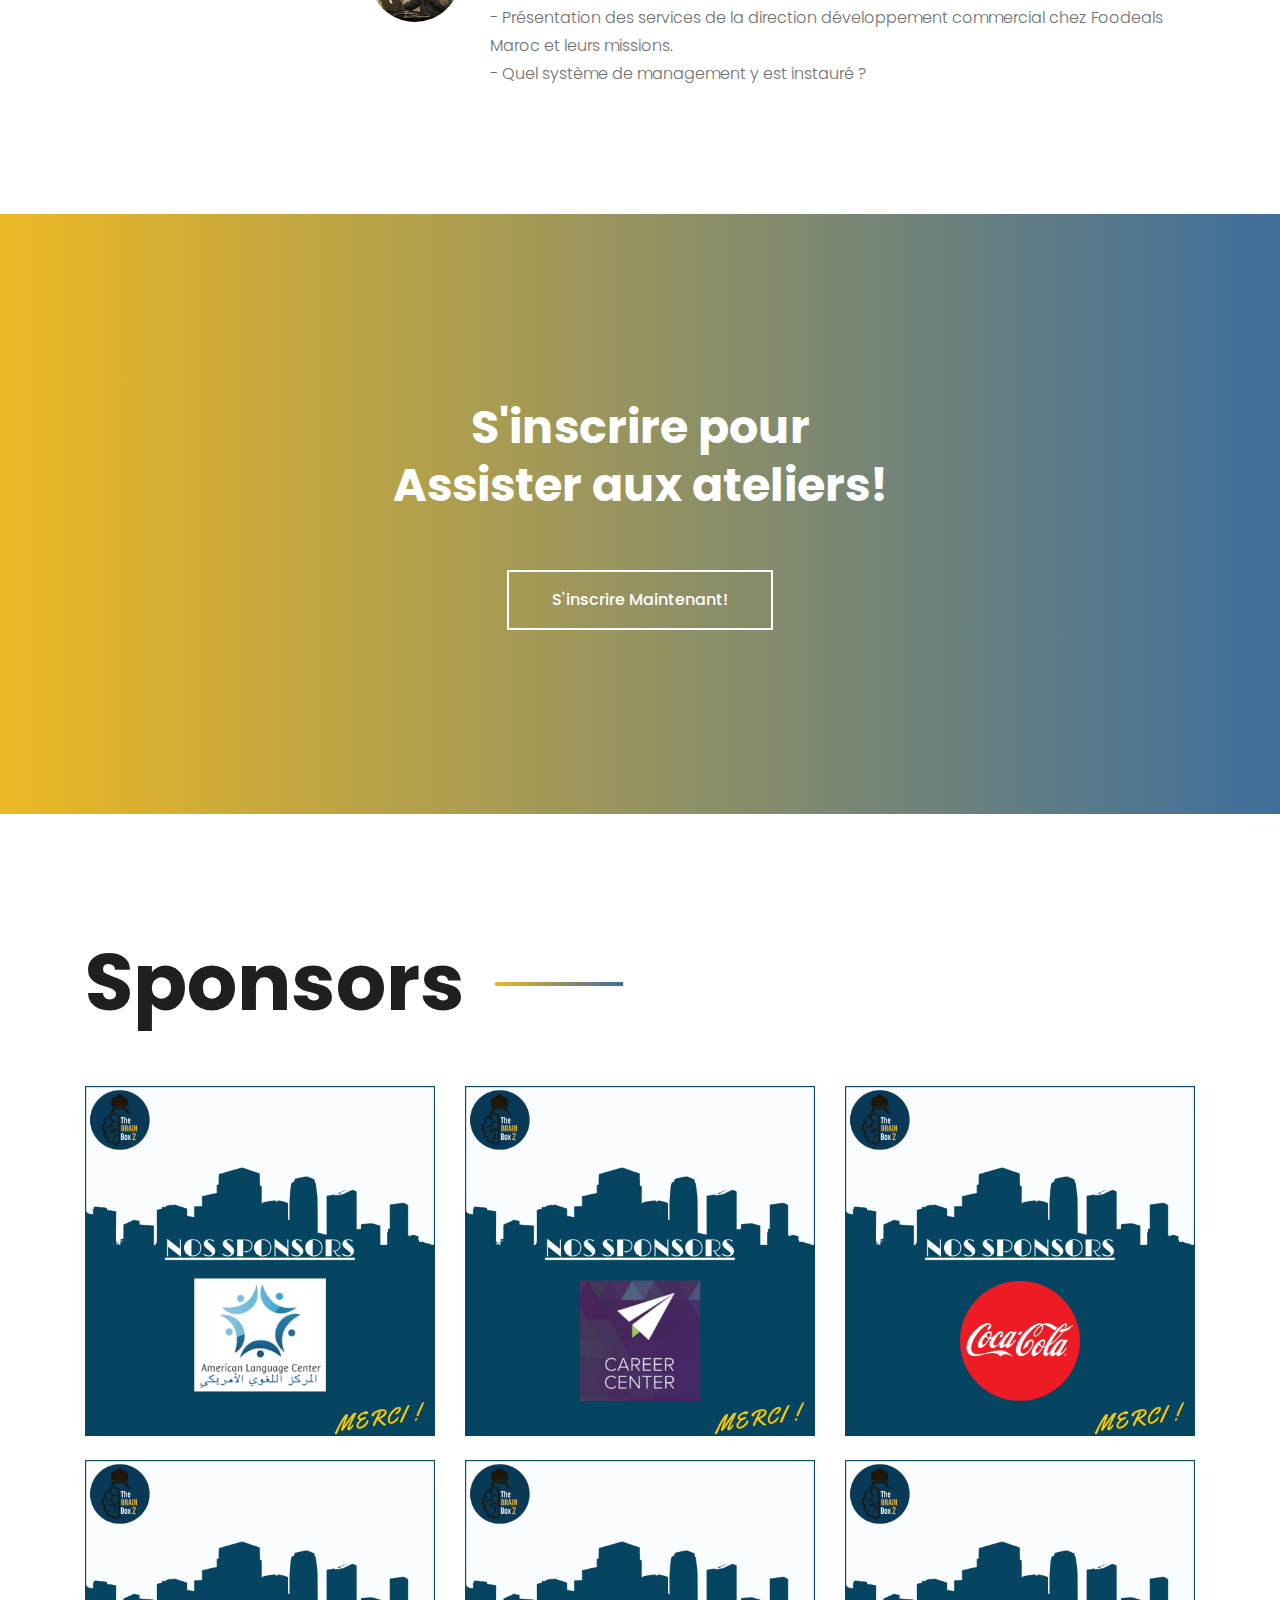
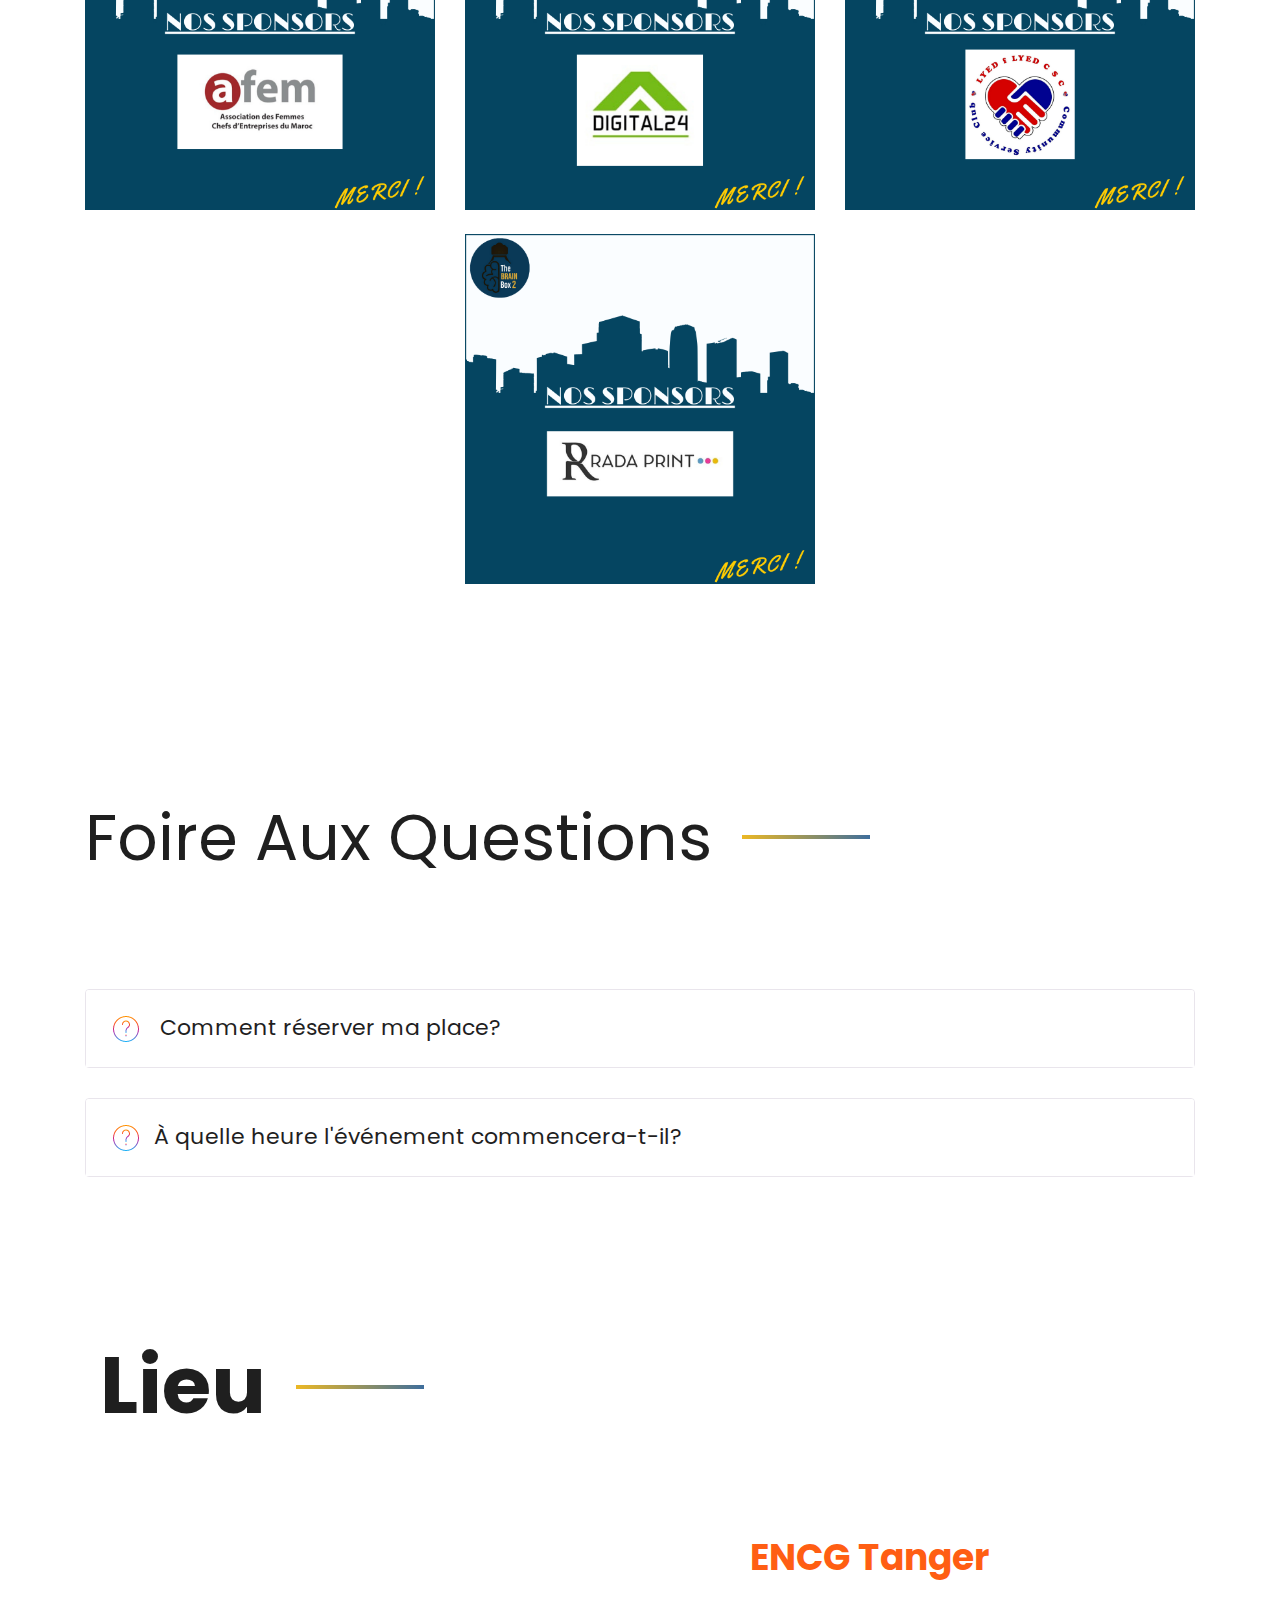
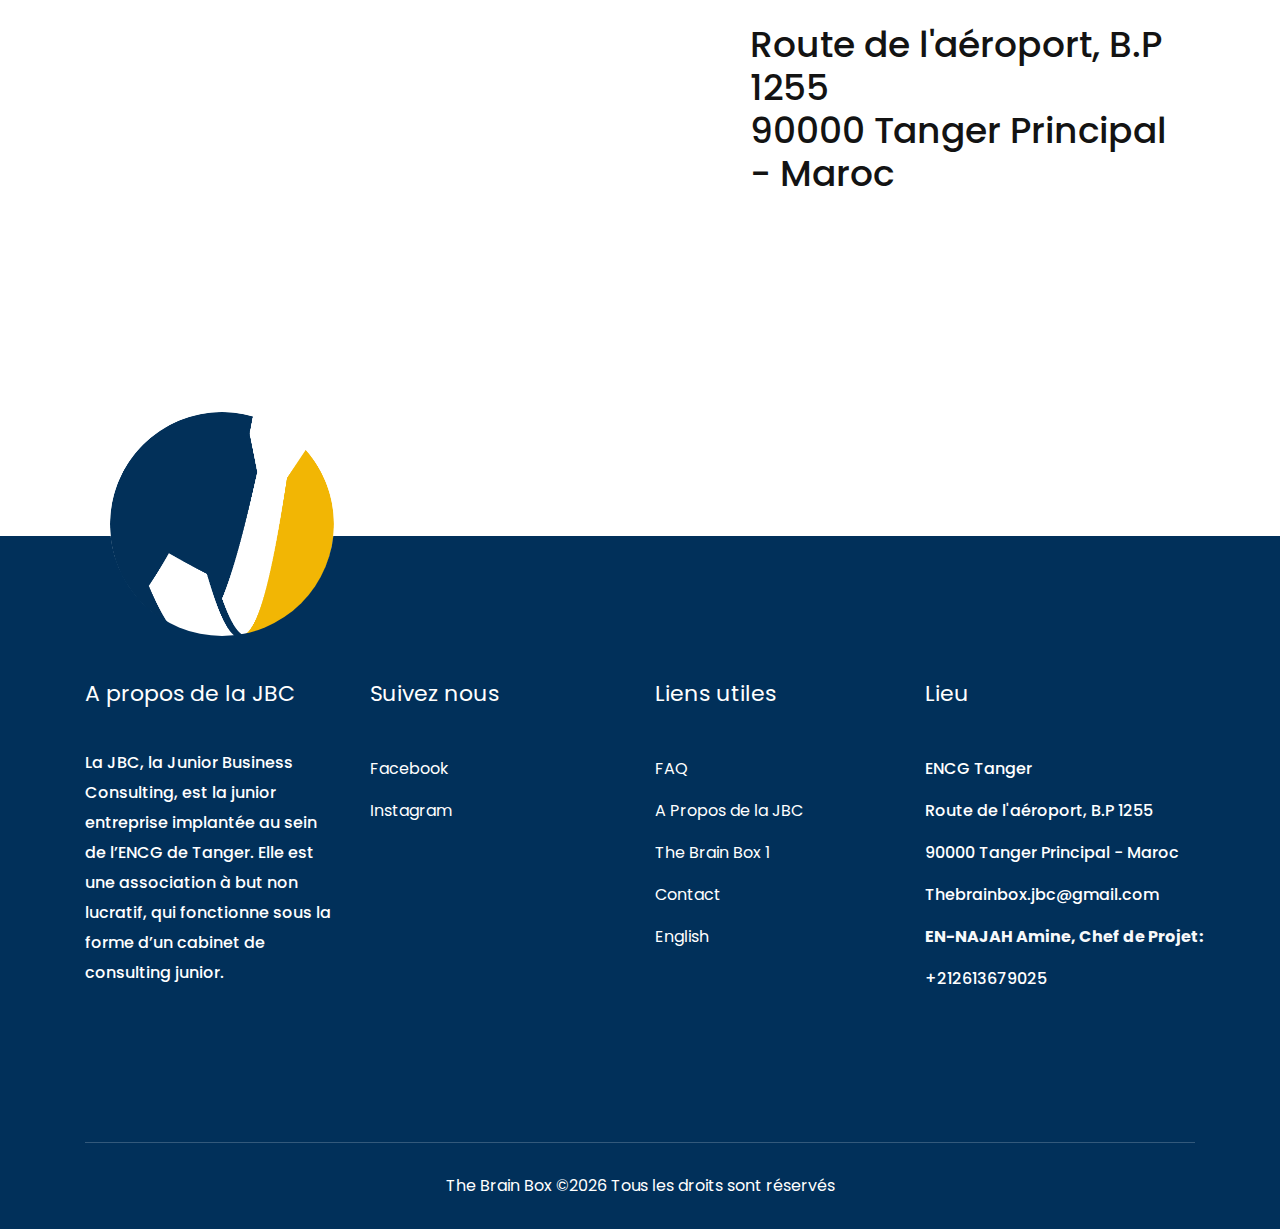
==== commit 8011ab82: "Programme" ====
--- a/fr/index.html
+++ b/fr/index.html
@@ -303,115 +303,197 @@
         </div>
     </div>
     <!-- speakers_end-->
-
     <!-- event_area_start -->
     <div class="event_area" style="padding-bottom:50px !important;">
         
-        <h1 class="vr_text d-none d-lg-block"></h1>
-        <div class="container">
-                <div class="row">
-                        <div class="col-xl-12">
-                            <div class="serction_title_large mb-5">
-                                <h3>
+        <h1 class="vr_text d-none d-lg-block">Programme</h1> 
+         <div class="container">
+                 <div class="row">
+                         <div class="col-xl-12">
+                             <div class="serction_title_large mb-5">
+                                 <h3>
                                     Programme
-                                </h3>
-                            </div>
-                        </div>
-                    </div>
-           <!--  <div class="double_line">
-                <div class="row">
-                    <div class="col-xl-3 col-lg-3">
-                        <div class="date">
-                            <h3>Matin</h3>
-                        </div>
-                    </div>
-                    <div class="col-xl-9 col-lg-9">
-                        <div class="single_speaker">
-                            <img src="img/speakers/seaker1.png" alt="">
-                            <div class="speaker-name">
-                                <div class="heading d-flex justify-content-between align-items-center">
-                                    <span>Mohamed Rafik</span>
-                                    <div class="time">
-                                        10 - 11.30 am
-                                    </div>
-                                </div>
-                                <p>Conference on something very interesting that will be put here once we have enough data & information </p>
-                            </div>
-                        </div>
-                        <div class="single_speaker">
-                            <img src="img/speakers/seaker2.png" alt="">
-                            <div class="speaker-name">
-                                <div class="heading d-flex justify-content-between align-items-center">
-                                    <span>Yassine Raki</span>
-                                    <div class="time">
-                                        10 - 11.30 am
-                                    </div>
-                                </div>
-                                <p>Conference on something very interesting that will be put here once we have enough data & information</p>
-                            </div>
-                        </div>
-                        <div class="single_speaker">
-                            <img src="img/speakers/seaker3.png" alt="">
-                            <div class="speaker-name">
-                                <div class="heading d-flex justify-content-between align-items-center">
-                                    <span>Robert Lewandowski</span>
-                                    <div class="time">
-                                        10 - 11.30 pm
-                                    </div>
-                                </div>
-                                <p>Conference on something very interesting that will be put here once we have enough data & information</p>
-                            </div>
-                        </div>
-                    </div>
-                </div>
-            </div>
-            <div class="row">
-                <div class="col-xl-3 col-lg-3">
-                    <div class="date">
-                        <h3>Après Midi</h3>
-                    </div>
-                </div>
-                <div class="col-xl-9 col-lg-9">
-                    <div class="single_speaker">
-                        <img src="img/speakers/seaker4.png" alt="">
-                        <div class="speaker-name">
-                            <div class="heading d-flex justify-content-between align-items-center">
-                                <span>Pause Café</span>
-                                <div class="time">
-                                    11.30 - 12.30 am
-                                </div>
-                            </div>
-                            <p>Networking & something very interesting that will be put here once we have enough data & information</p>
-                        </div>
-                    </div>
-                    <div class="single_speaker">
-                        <img src="img/speakers/seaker5.png" alt="">
-                        <div class="speaker-name">
-                            <div class="heading d-flex justify-content-between align-items-center">
-                                <span>Workshops</span>
-                                <div class="time">
-                                    12.30 - 16.30 pm
-                                </div>
-                            </div>
-                            <p>
-                                <ul class="unordered-list">
-                                    <li>Workshop in Art - By <b>Yassine Raki</b></li>
-                                    <li>Workshop in Art - By <b>Yassine Raki</b></li>
-                                    <li>Workshop in Art - By <b>Yassine Raki</b></li>
-                                    <li>Workshop in Art - By <b>Yassine Raki</b></li>
-                                    <li>Workshop in Art - By <b>Yassine Raki</b></li>
-                                    <li>Workshop in Art - By <b>Yassine Raki</b></li>
-                                </ul>
-                            </p>
-                        </div>
-                    </div>
-                </div>
-            </div>
-        -->
-        Programme à Déterminer
-        </div>
-    </div>
-    <!-- event_area_end -->
+                                 </h3>
+                             </div>
+                         </div>
+                     </div>
+              <div class="double_line">
+                 <div class="row">
+                     <div class="col-xl-3 col-lg-3">
+                         <div class="date">
+                             <h3>Matin</h3>
+                         </div>
+                     </div>
+                     <div class="col-xl-9 col-lg-9">
+                         <div class="single_speaker">
+                             <img src="img/icons/opening.png" alt="">
+                             <div class="speaker-name">
+                                 <div class="heading d-flex justify-content-between align-items-center">
+                                     <span class="pt-lg-4">Accueil</span>
+                                     <div class="time">
+                                         9h30 - 10 
+                                     </div>
+                                 </div>
+                             </div>
+                         </div>
+                         <div class="single_speaker">
+                             <img src="img/icons/conference.png" alt="">
+                             <div class="speaker-name">
+                                 <div class="heading d-flex justify-content-between align-items-center">
+                                     <span class="pt-lg-4">Début du conférence:</span>
+                                     <div class="time">
+                                         10h - 12h
+                                     </div>
+                                 </div>
+                             </div>
+                         </div>
+                         <div class="single_speaker">
+                             <img src="img/speakers/ferhan.png" height="90" width="90" class="rounded-circle" alt="">
+                             <div class="speaker-name">
+                                 <div class="heading d-flex justify-content-between align-items-center">
+                                     <span>Pr. Driss Ferhane</span>
+                                     <div class="time">
+                                         
+                                     </div>
+                                 </div>
+                                 <p>L’entrepreneuriat et les etudiants quelles perspectives ?</p>
+                             </div>
+                         </div>
+                         <div class="single_speaker">
+                             <img src="img/speakers/hamza.jpg" height="90" width="90" class="rounded-circle" alt="">
+                             <div class="speaker-name">
+                                 <div class="heading d-flex justify-content-between align-items-center">
+                                     <span>Hamza ZRAIMEK</span>
+                                     <div class="time">
+                                         
+                                     </div>
+                                 </div>
+                                 <p>La situation économique globale en Afrique et la position actuelle du continent dans la prise de décisions à échelle mondiale.
+                                 </p>
+                             </div>
+                         </div>
+                         <div class="single_speaker">
+                             <img src="img/speakers/qorchi.jpeg" height="90" width="90" class="rounded-circle" alt="">
+                             <div class="speaker-name">
+                                 <div class="heading d-flex justify-content-between align-items-center">
+                                     <span>Achraf QORCHI</span>
+                                     <div class="time">
+                                         
+                                     </div>
+                                 </div>
+                                 <p>- Les médias au Maroc, quel avenir ?<br>
+                                 - Le marketing digital au Maroc vers de nouvelles perspectives.
+                                 </p>
+                             </div>
+                         </div>
+                         <div class="single_speaker">
+                             <img src="img/speakers/Jalal.jpg" height="90" width="90" class="rounded-circle" alt="">
+                             <div class="speaker-name">
+                                 <div class="heading d-flex justify-content-between align-items-center">
+                                     <span>Jalal AAOUITA</span>
+                                     <div class="time">
+                                         
+                                     </div>
+                                 </div>
+                                 <p>- Quels secteurs d’activité seraient les piliers de l’économie marocaine dans quelques décennies ?<br>
+                                 - Quels métiers vont disparaître ?
+                                 </p>
+                             </div>
+                         </div>
+                         <div class="single_speaker">
+                             <img src="img/speakers/mehdi.jpg" height="90" width="90" class="rounded-circle" alt="">
+                             <div class="speaker-name">
+                                 <div class="heading d-flex justify-content-between align-items-center">
+                                     <span>Mehdi FATH</span>
+                                     <div class="time">
+                                         
+                                     </div>
+                                 </div>
+                                 <p>- Quelle place la digitalisation a-t-elle dans notre vie quotidienne au Maroc ?<br>
+                                 - Dans quelle mesure la digitalisation au sein de l’entreprise peut-elle représenter un avantage compétitif ?
+                                 </p>
+                             </div>
+                         </div>
+                     </div>
+                 </div>
+             </div>
+             <div class="row">
+                 <div class="col-xl-3 col-lg-3">
+                     <div class="date">
+                         <h3>Après-midi</h3>
+                     </div>
+                 </div>
+                 <div class="col-xl-9 col-lg-9">
+                     <div class="single_speaker">
+                         <img src="img/icons/cafe.png" alt="">
+                         <div class="speaker-name">
+                             <div class="heading d-flex justify-content-between align-items-center">
+                                 <span class="pt-lg-4" >Pause Café</span>
+                                 <div class="time">
+                                     12h - 12h30
+                                 </div>
+                             </div>
+                         </div>
+                     </div>
+                     <div class="single_speaker">
+                         <img src="img/icons/conference.png" alt="">
+                         <div class="speaker-name">
+                             <div class="heading d-flex justify-content-between align-items-center">
+                                 <span class="pt-lg-4">La conférence continue:</span>
+                                 <div class="time">
+                                     12h30 - 14h30
+                                 </div>
+                             </div>
+                         </div>
+                     </div>
+                     <div class="single_speaker">
+                         <img src="img/speakers/hamza.jpg" height="90" width="90" class="rounded-circle" alt="">
+                         <div class="speaker-name">
+                             <div class="heading d-flex justify-content-between align-items-center">
+                                 <span>Hamza ZRAIMEK</span>
+                                 <div class="time">
+                                     
+                                 </div>
+                             </div>
+                             <p>Présentations de quelques places boursières africaines dynamiques.
+                             </p>
+                         </div>
+                     </div>
+                     <div class="single_speaker">
+                         <img src="img/speakers/Hisham.jpg" height="90" width="90" class="rounded-circle" alt="">
+                         <div class="speaker-name">
+                             <div class="heading d-flex justify-content-between align-items-center">
+                                 <span>Hisham ZOUAOUI</span>
+                                 <div class="time">
+                                     
+                                 </div>
+                             </div>
+                             <p>- Comment a été créé PipipYallah ?<br>
+                                - Présentation du business modèle. <br>
+                                - Le covoiturage au Maroc en chiffres.
+                             </p>
+                         </div>
+                     </div>
+                     <div class="single_speaker">
+                         <img src="img/speakers/yassine.jpg" height="90" width="90" class="rounded-circle" alt="">
+                         <div class="speaker-name">
+                             <div class="heading d-flex justify-content-between align-items-center">
+                                 <span>Yassine BENTALEB</span>
+                                 <div class="time">
+                                     
+                                 </div>
+                             </div>
+                             <p>- Comment a été créée SmartMoove ?<br>
+                                - Présentation des services de la direction développement commercial chez Foodeals Maroc et leurs missions. <br>
+                                - Quel système de management y est instauré ?
+                             </p>
+                         </div>
+                     </div>
+                 </div>
+             </div>
+         </div>
+     </div>
+     <!-- event_area_end -->
 
     <!-- resister_book_start -->
     <div class="resister_book resister_bg_1">
@@ -444,17 +526,17 @@
                             <div class="row">
                                 <div class="col-md-4">
                                     <div class="text-center">
-                                        <img src="../img/sponsors/1.png" alt="" width="360" height="360" class="img-responsive">
+                                        <img src="../img/sponsors/1.png" alt="" width="360" height="360" class="img-fluid">
                                     </div>
                                 </div>
                                 <div class="col-md-4">
                                     <div class=" text-center">
-                                        <img src="../img/sponsors/2.png" alt="" width="360" height="360" class="img-responsive">
+                                        <img src="../img/sponsors/2.png" alt="" width="360" height="360" class="img-fluid">
                                     </div>
                                 </div>
                                 <div class="col-md-4">
                                     <div class="text-center">
-                                        <img src="../img/sponsors/3.png" alt="" width="360" height="360" class="img-responsive">
+                                        <img src="../img/sponsors/3.png" alt="" width="360" height="360" class="img-fluid">
                                     </div>
                                 </div>
                             </div>
@@ -462,17 +544,17 @@
                             <div class="row">
                                 <div class="col-md-4">
                                     <div class="text-center">
-                                        <img src="../img/sponsors/4.png" alt="" width="360" height="360" class="img-responsive">
+                                        <img src="../img/sponsors/4.png" alt="" width="360" height="360" class="img-fluid">
                                     </div>
                                 </div>
                                 <div class="col-md-4">
                                     <div class=" text-center">
-                                        <img src="../img/sponsors/5.png" alt="" width="360" height="360" class="img-responsive">
+                                        <img src="../img/sponsors/5.png" alt="" width="360" height="360" class="img-fluid">
                                     </div>
                                 </div>
                                 <div class="col-md-4">
                                     <div class="text-center">
-                                        <img src="../img/sponsors/6.png" alt="" width="360" height="360" class="img-responsive">
+                                        <img src="../img/sponsors/6.png" alt="" width="360" height="360" class="img-fluid">
                                     </div>
                                 </div>
                             </div>
@@ -483,7 +565,7 @@
                                 </div>
                                 <div class="col-md-4">
                                     <div class=" text-center">
-                                        <img src="../img/sponsors/7.png" alt="" width="360" height="360" class="img-responsive">
+                                        <img src="../img/sponsors/7.png" alt="" width="360" height="360" class="img-fluid">
                                     </div>
                                 </div>
                             </div>
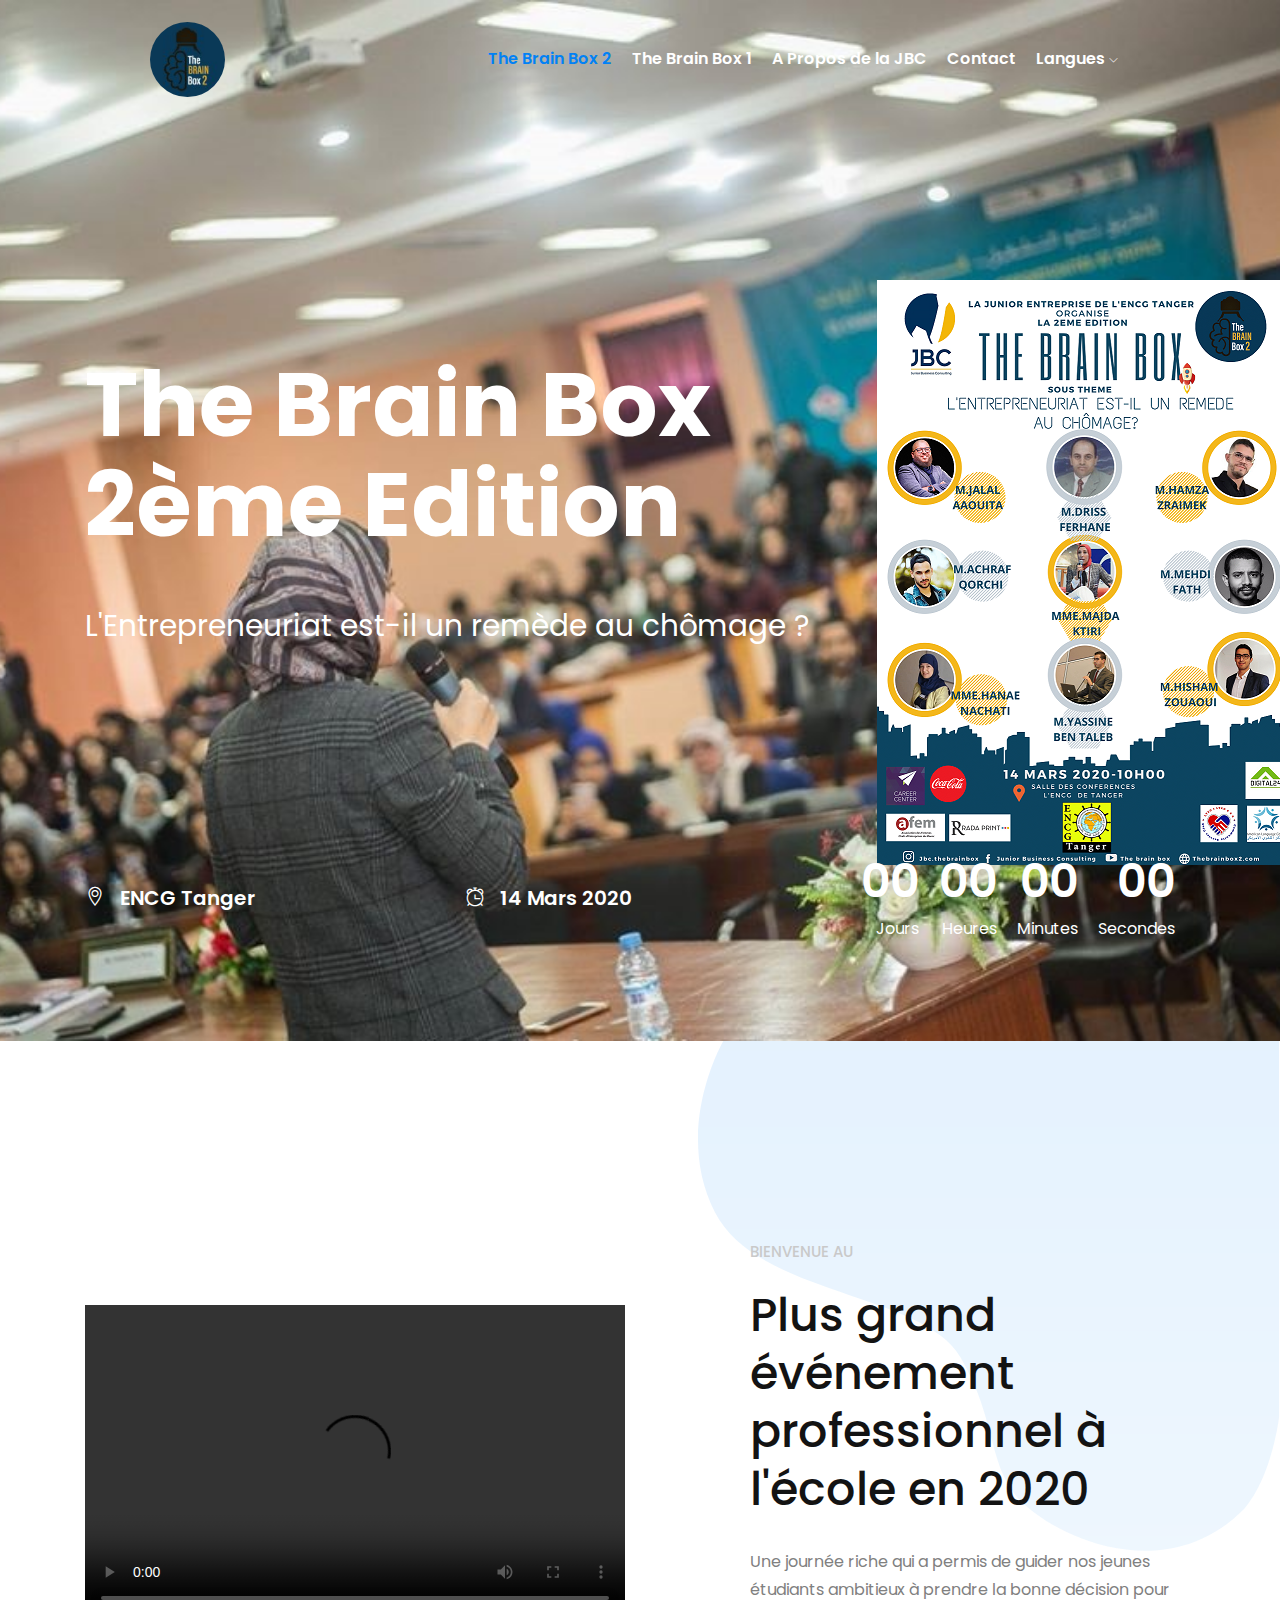
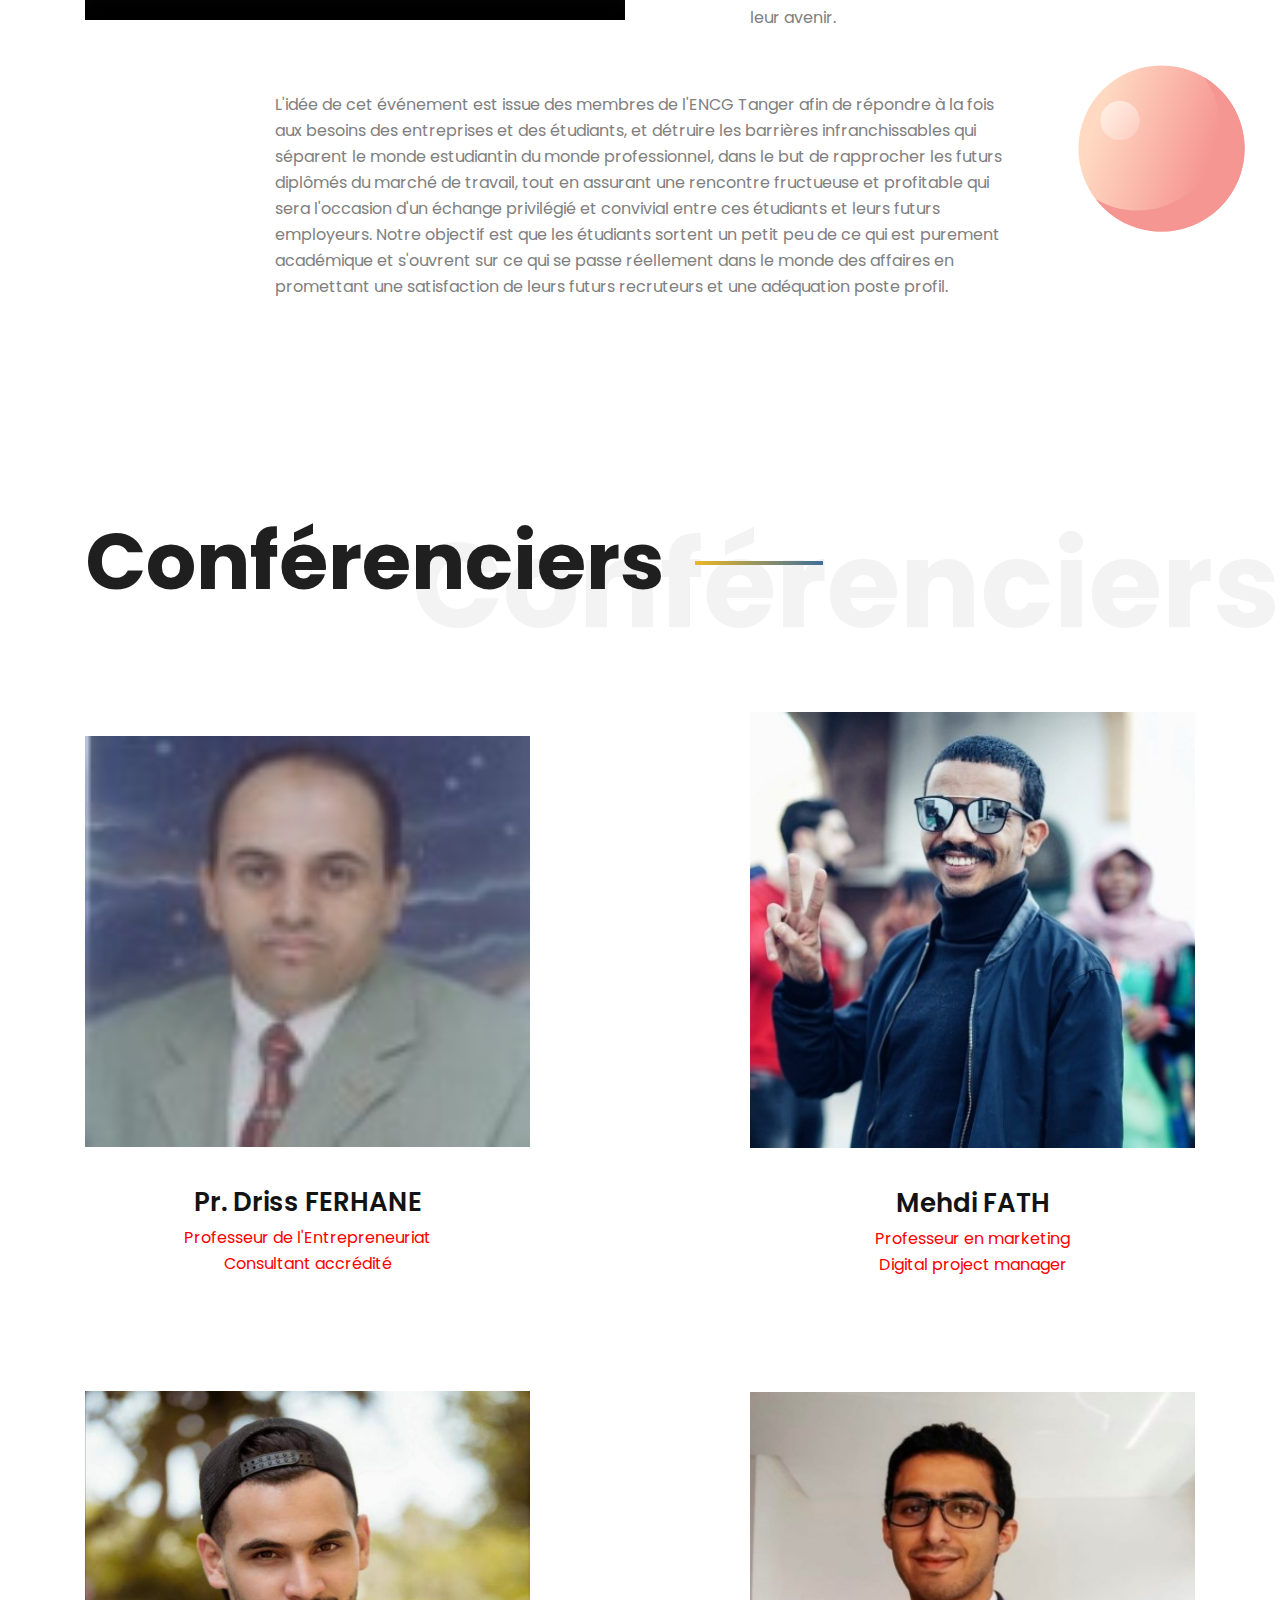
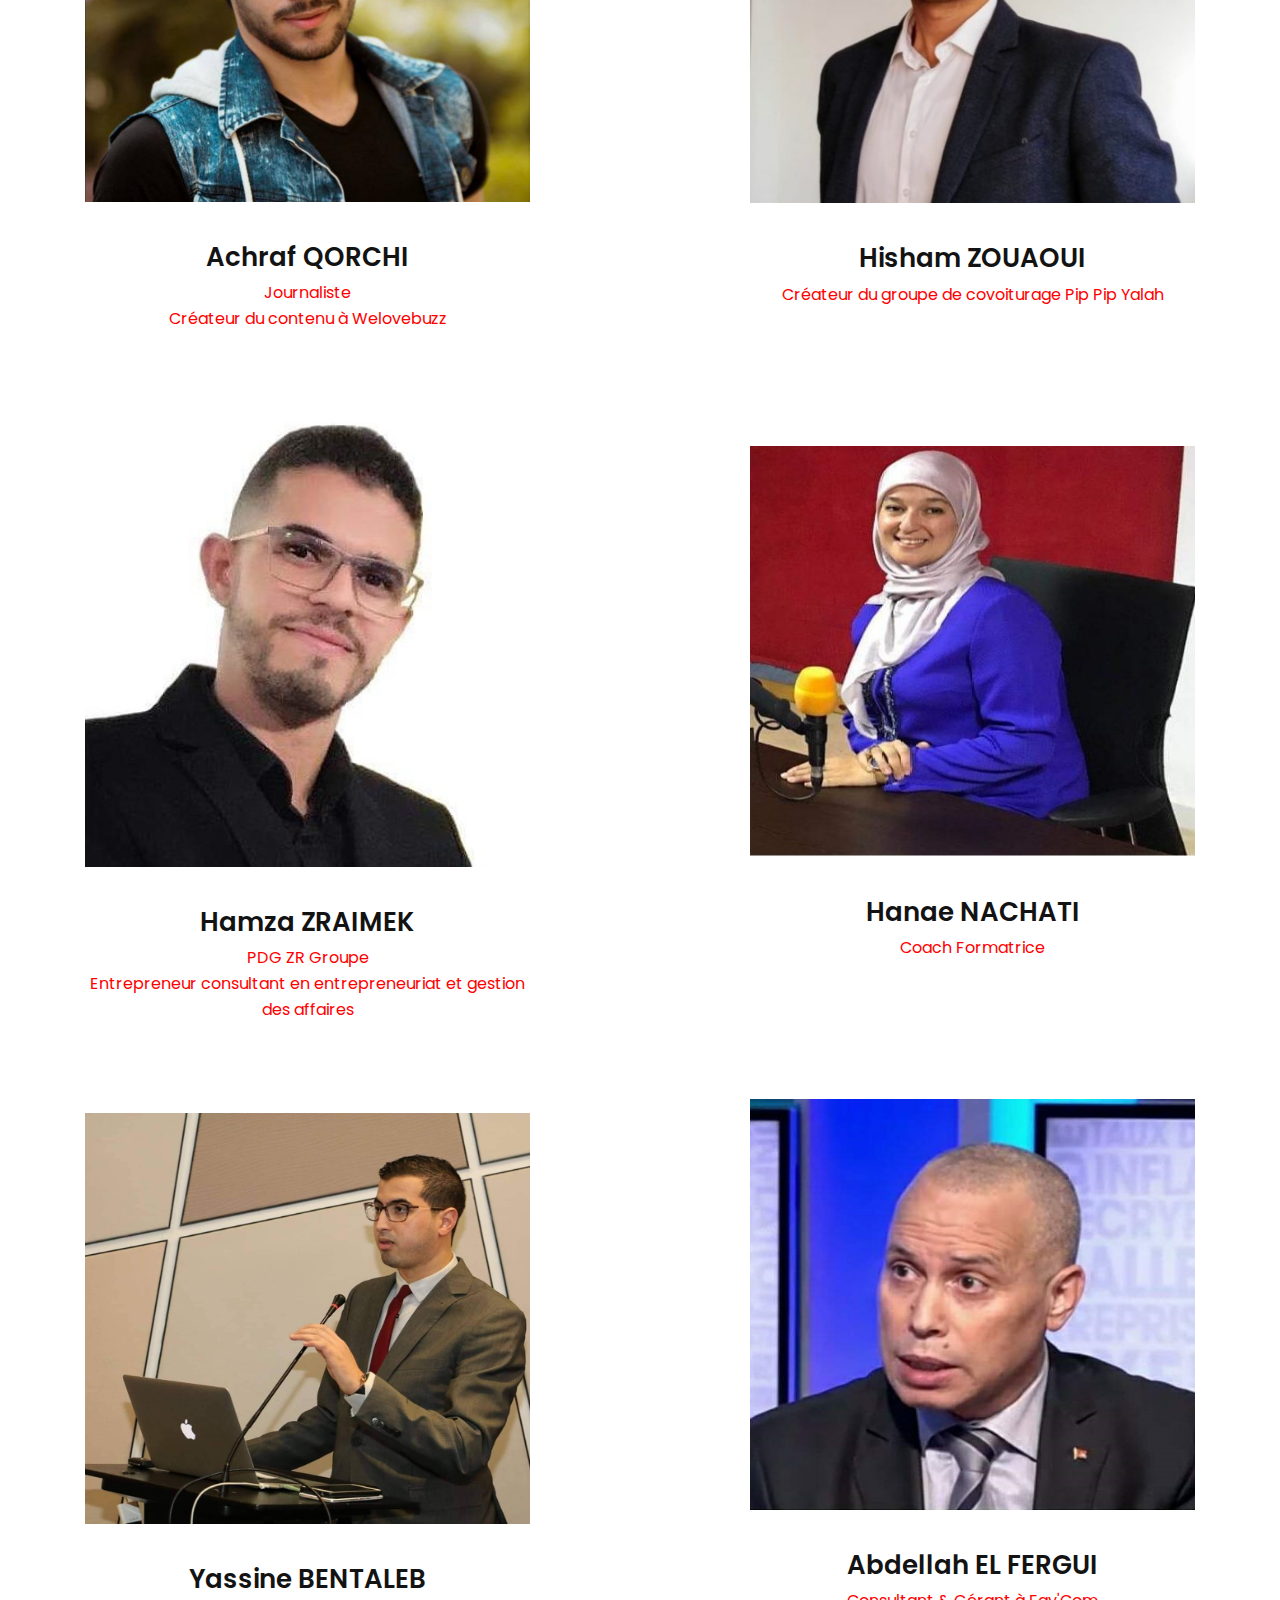
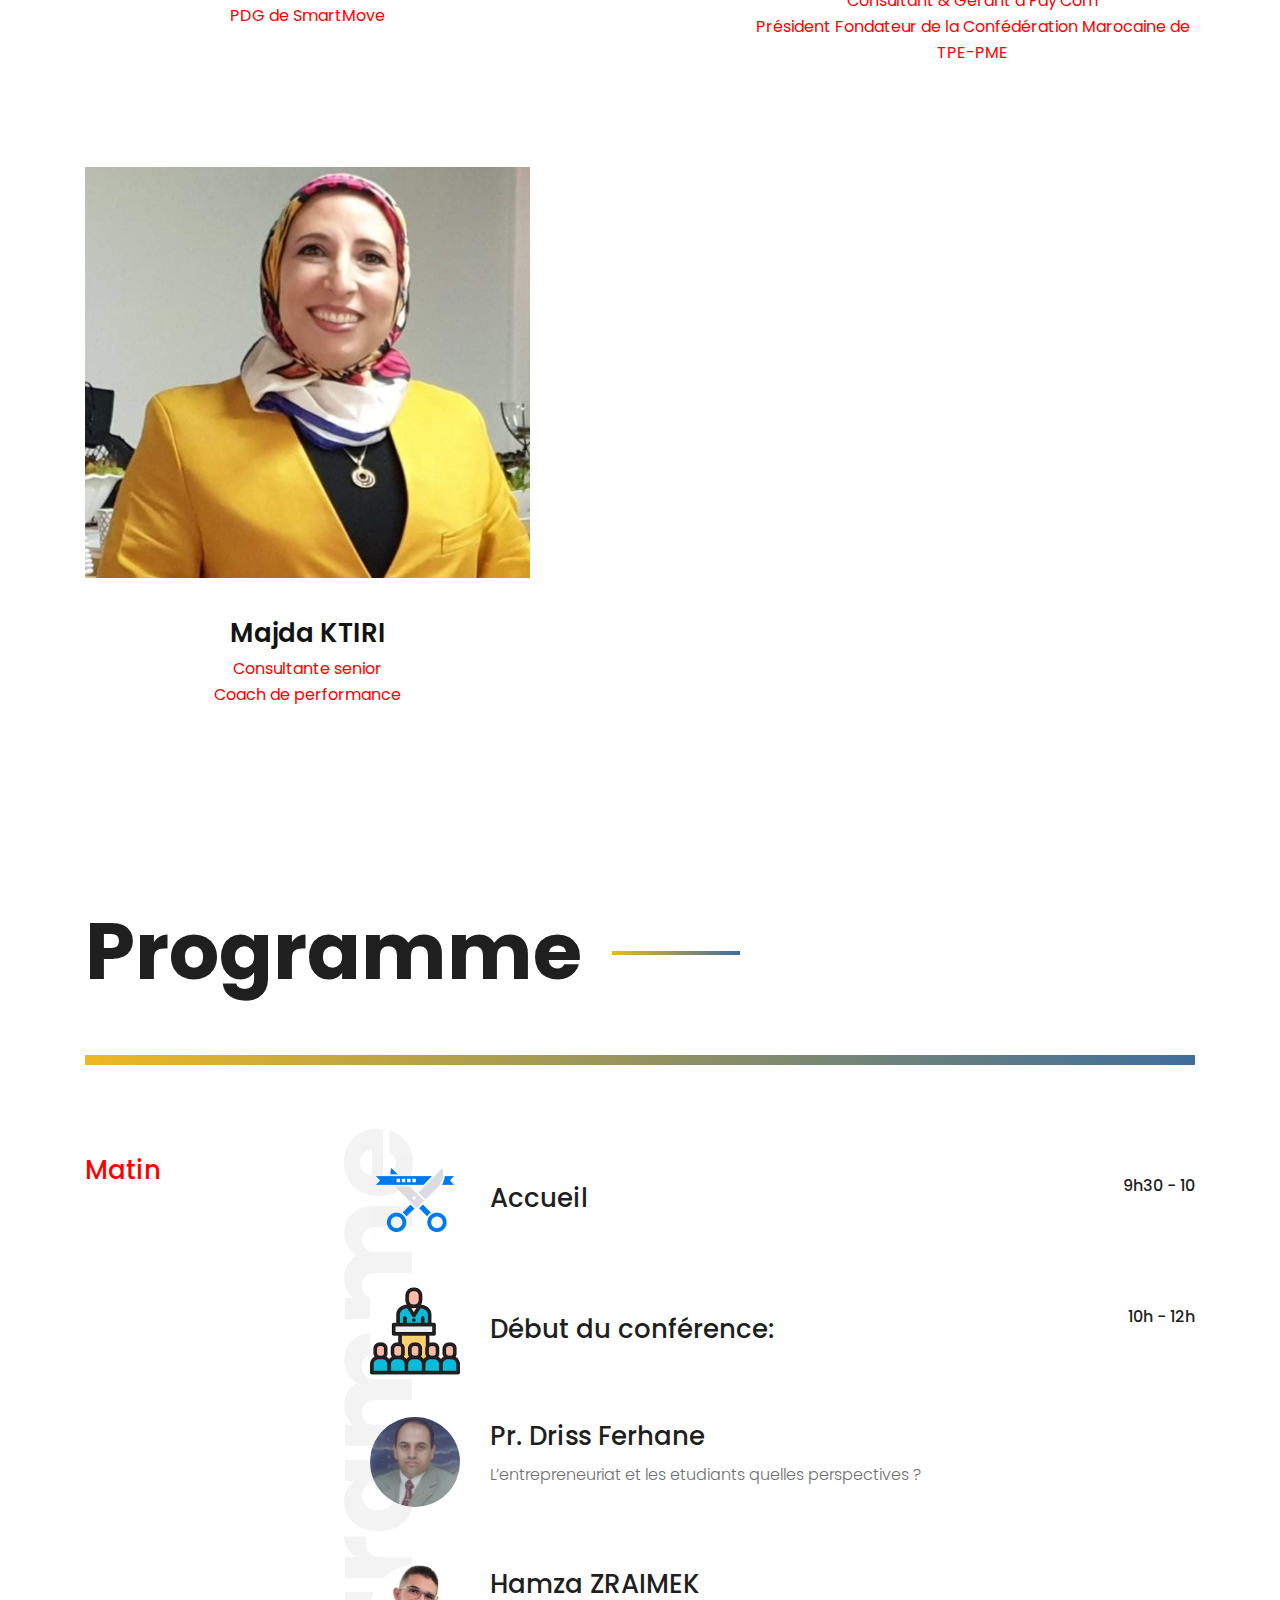
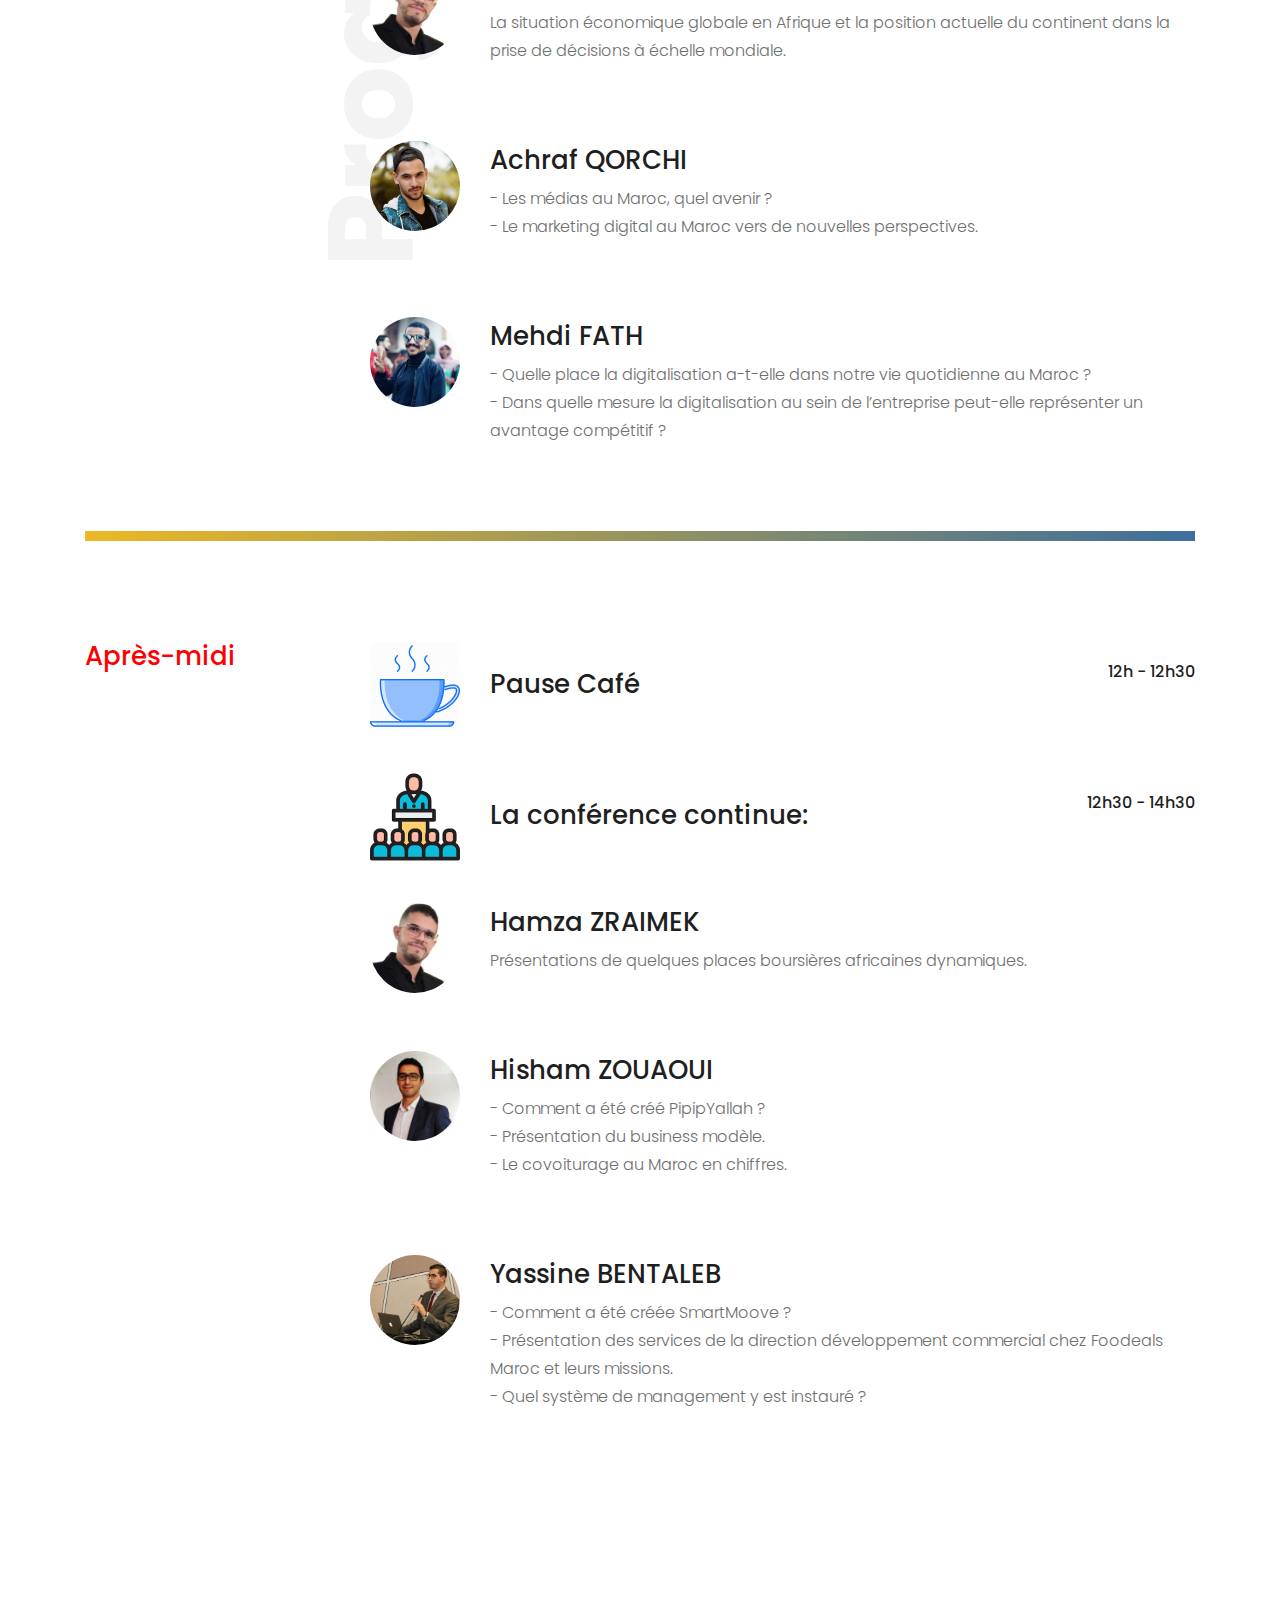
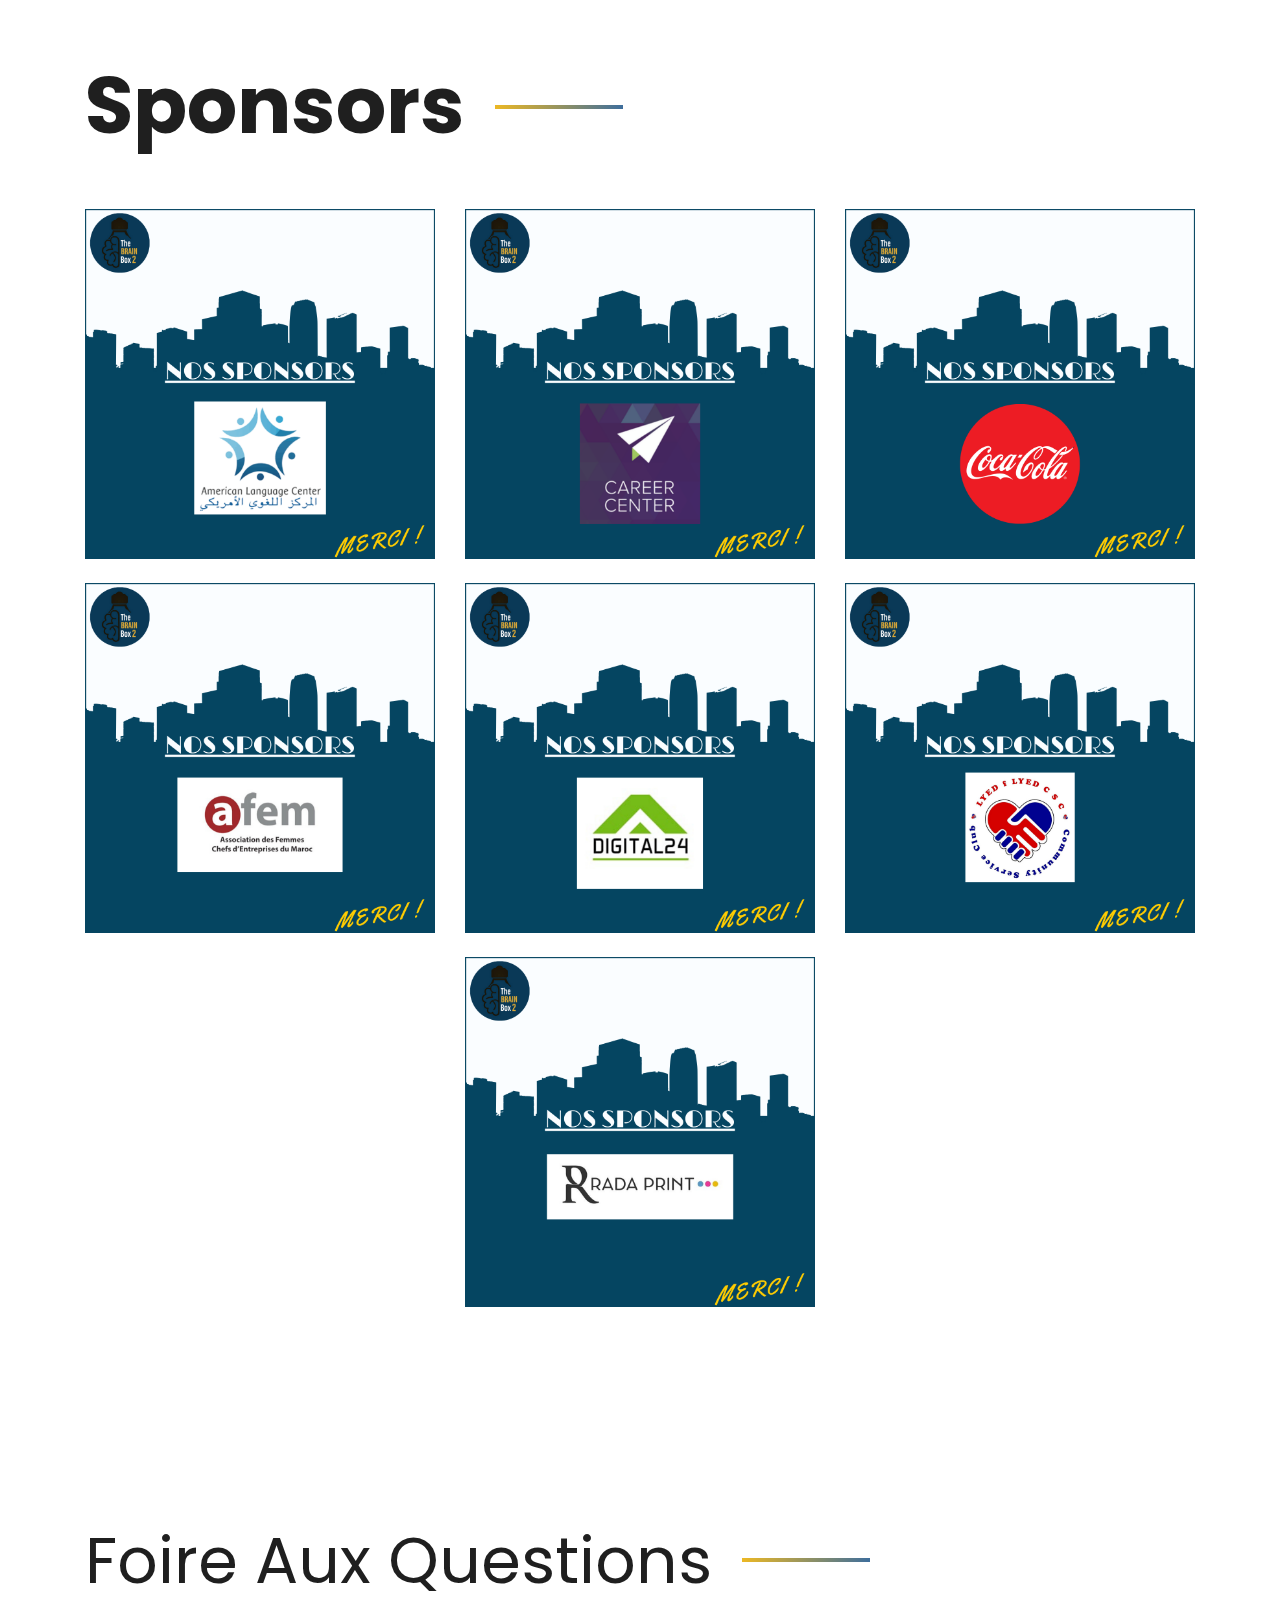
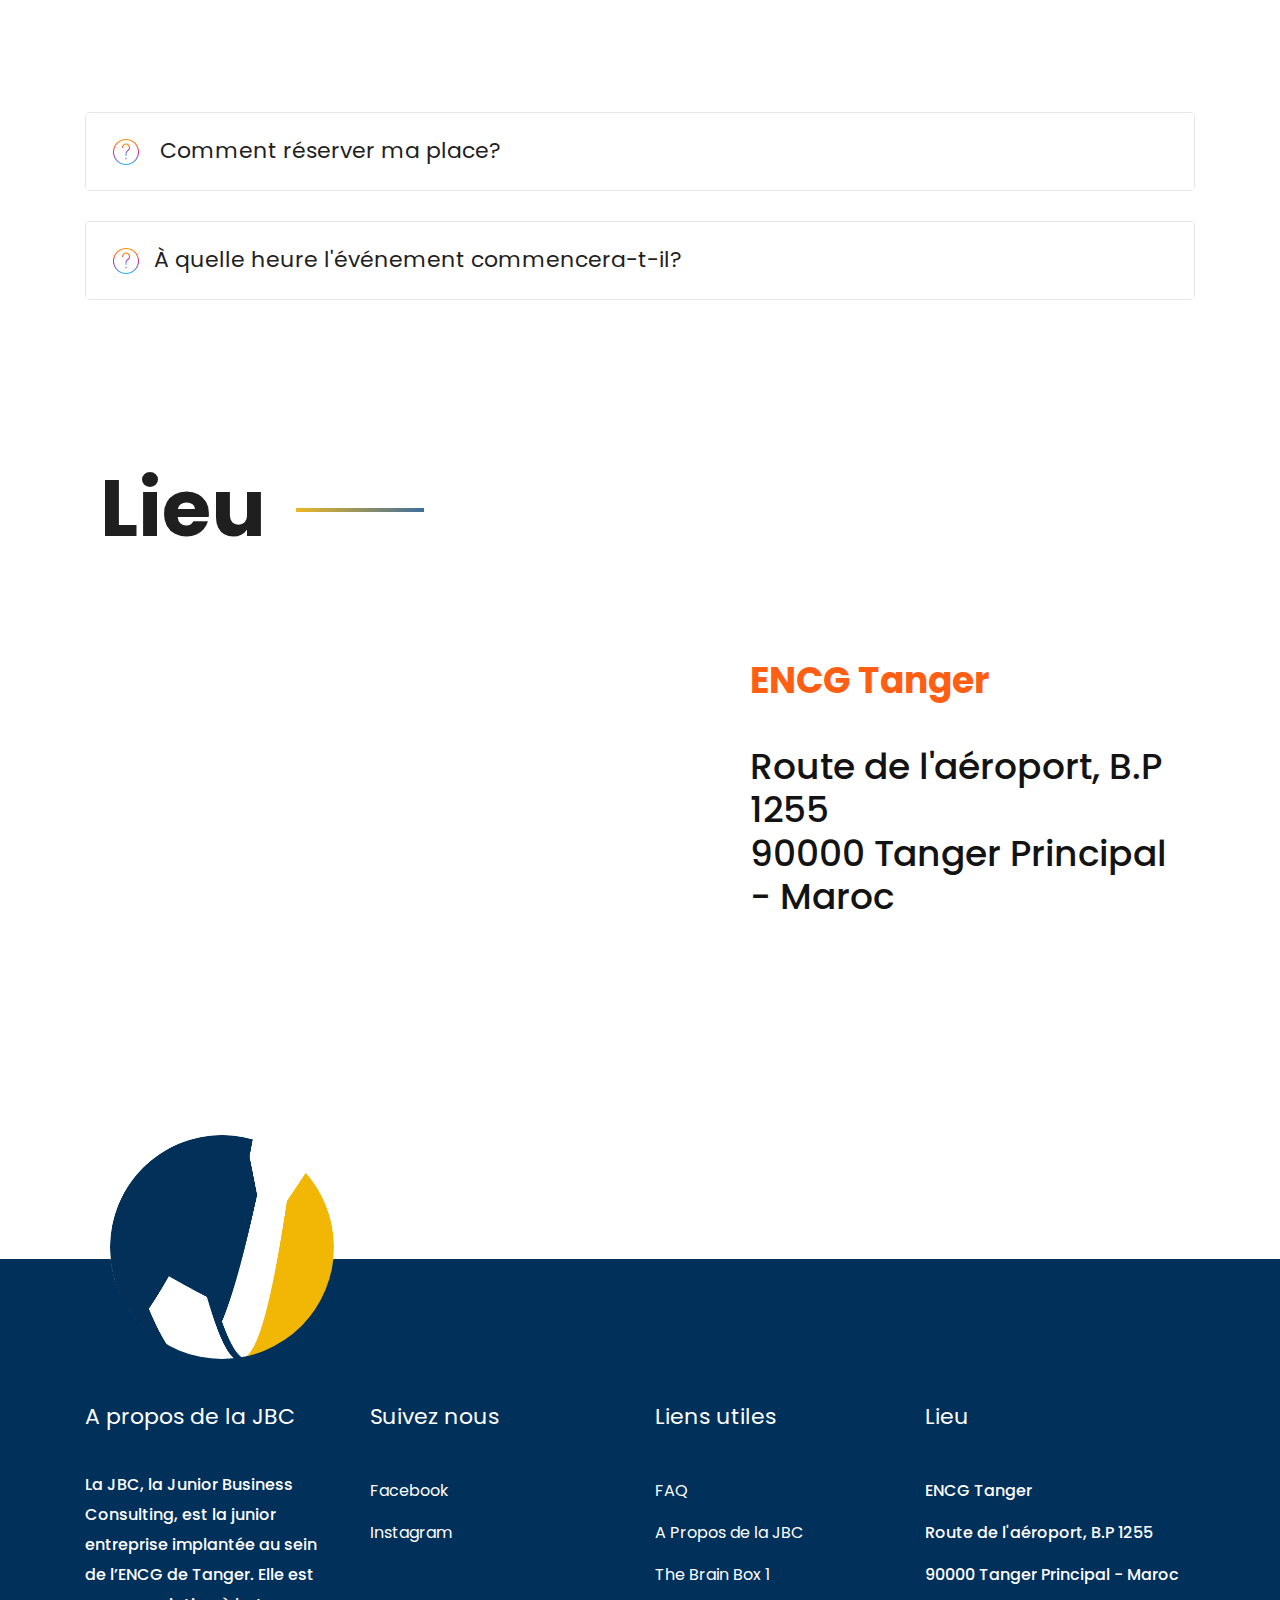
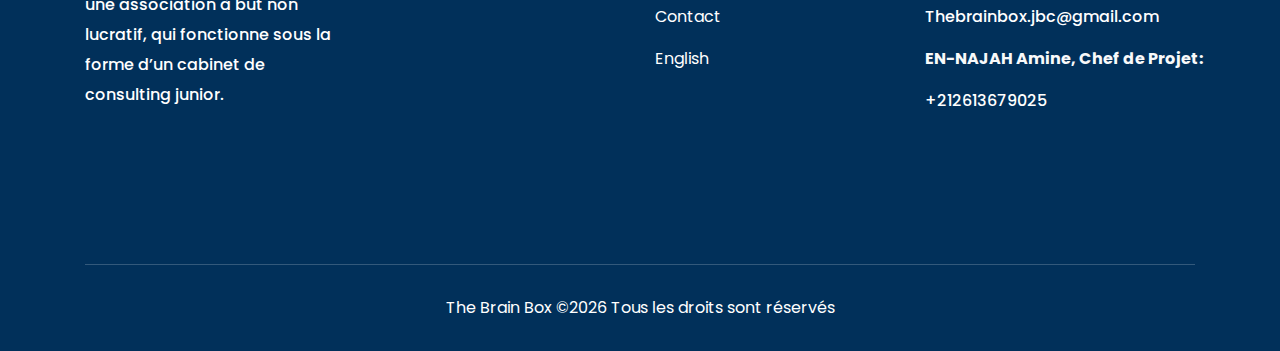
==== commit 2123be54: "Final Updates" ====
--- a/fr/index.html
+++ b/fr/index.html
@@ -63,11 +63,6 @@
                                 </nav>
                             </div>
                         </div>
-                        <div class="col-xl-2 col-lg-2 d-none d-lg-block">
-                            <div class="buy_ticket">
-                                <a href="register.html" class="boxed-btn-white">Inscription</a>
-                            </div>
-                        </div>
                         <div class="col-12">
                             <div class="mobile_menu d-block d-lg-none"></div>
                         </div>
@@ -91,7 +86,6 @@
                                     2ème Edition <br>
                                     <small><small><small><small><small>L'Entrepreneuriat est-il un remède au chômage ?</small></small></small></small></small>
                                 </h3>
-                                <a href="register.html" class="boxed-btn-white">S'inscrire Maintenant!</a>
                             </div>
                         </div>
                     </div>
@@ -265,17 +259,6 @@
                         </div>
                     </div>
                     <br>
-                    <div class="single_speaker">
-                        <br>
-                        <div class="speaker_thumb">
-                            <img src="img/speakers/Jalal.jpg" width="411" height="411" alt="">
-                        </div>
-                        <div class="speaker_name text-center">
-                            <h3>Jalal AAOUITA</h3>
-                            <p>Fondateur & PDG de ATAA Foundation</p>
-                            <p>Fondateur & PDG de Yaqenn Center</p>
-                        </div>
-                    </div>
                     <div class="single_speaker">
                         <br>
                         <div class="speaker_thumb">
@@ -387,20 +370,6 @@
                              </div>
                          </div>
                          <div class="single_speaker">
-                             <img src="img/speakers/Jalal.jpg" height="90" width="90" class="rounded-circle" alt="">
-                             <div class="speaker-name">
-                                 <div class="heading d-flex justify-content-between align-items-center">
-                                     <span>Jalal AAOUITA</span>
-                                     <div class="time">
-                                         
-                                     </div>
-                                 </div>
-                                 <p>- Quels secteurs d’activité seraient les piliers de l’économie marocaine dans quelques décennies ?<br>
-                                 - Quels métiers vont disparaître ?
-                                 </p>
-                             </div>
-                         </div>
-                         <div class="single_speaker">
                              <img src="img/speakers/mehdi.jpg" height="90" width="90" class="rounded-circle" alt="">
                              <div class="speaker-name">
                                  <div class="heading d-flex justify-content-between align-items-center">
@@ -494,22 +463,6 @@
          </div>
      </div>
      <!-- event_area_end -->
-
-    <!-- resister_book_start -->
-    <div class="resister_book resister_bg_1">
-        <div class="container">
-            <div class="row">
-                <div class="col-xl-12">
-                    <div class="resister_text text-center">
-                        <h3>S'inscrire pour <br>
-                            Assister aux ateliers!</h3>
-                        <a href="register.html" class="boxed-btn-white">S'inscrire Maintenant!</a>
-                    </div>
-                </div>
-            </div>
-        </div>
-    </div>
-    <!-- resister_book_end -->
 
     <!-- brand_area_start -->
     <div class="brand_area">
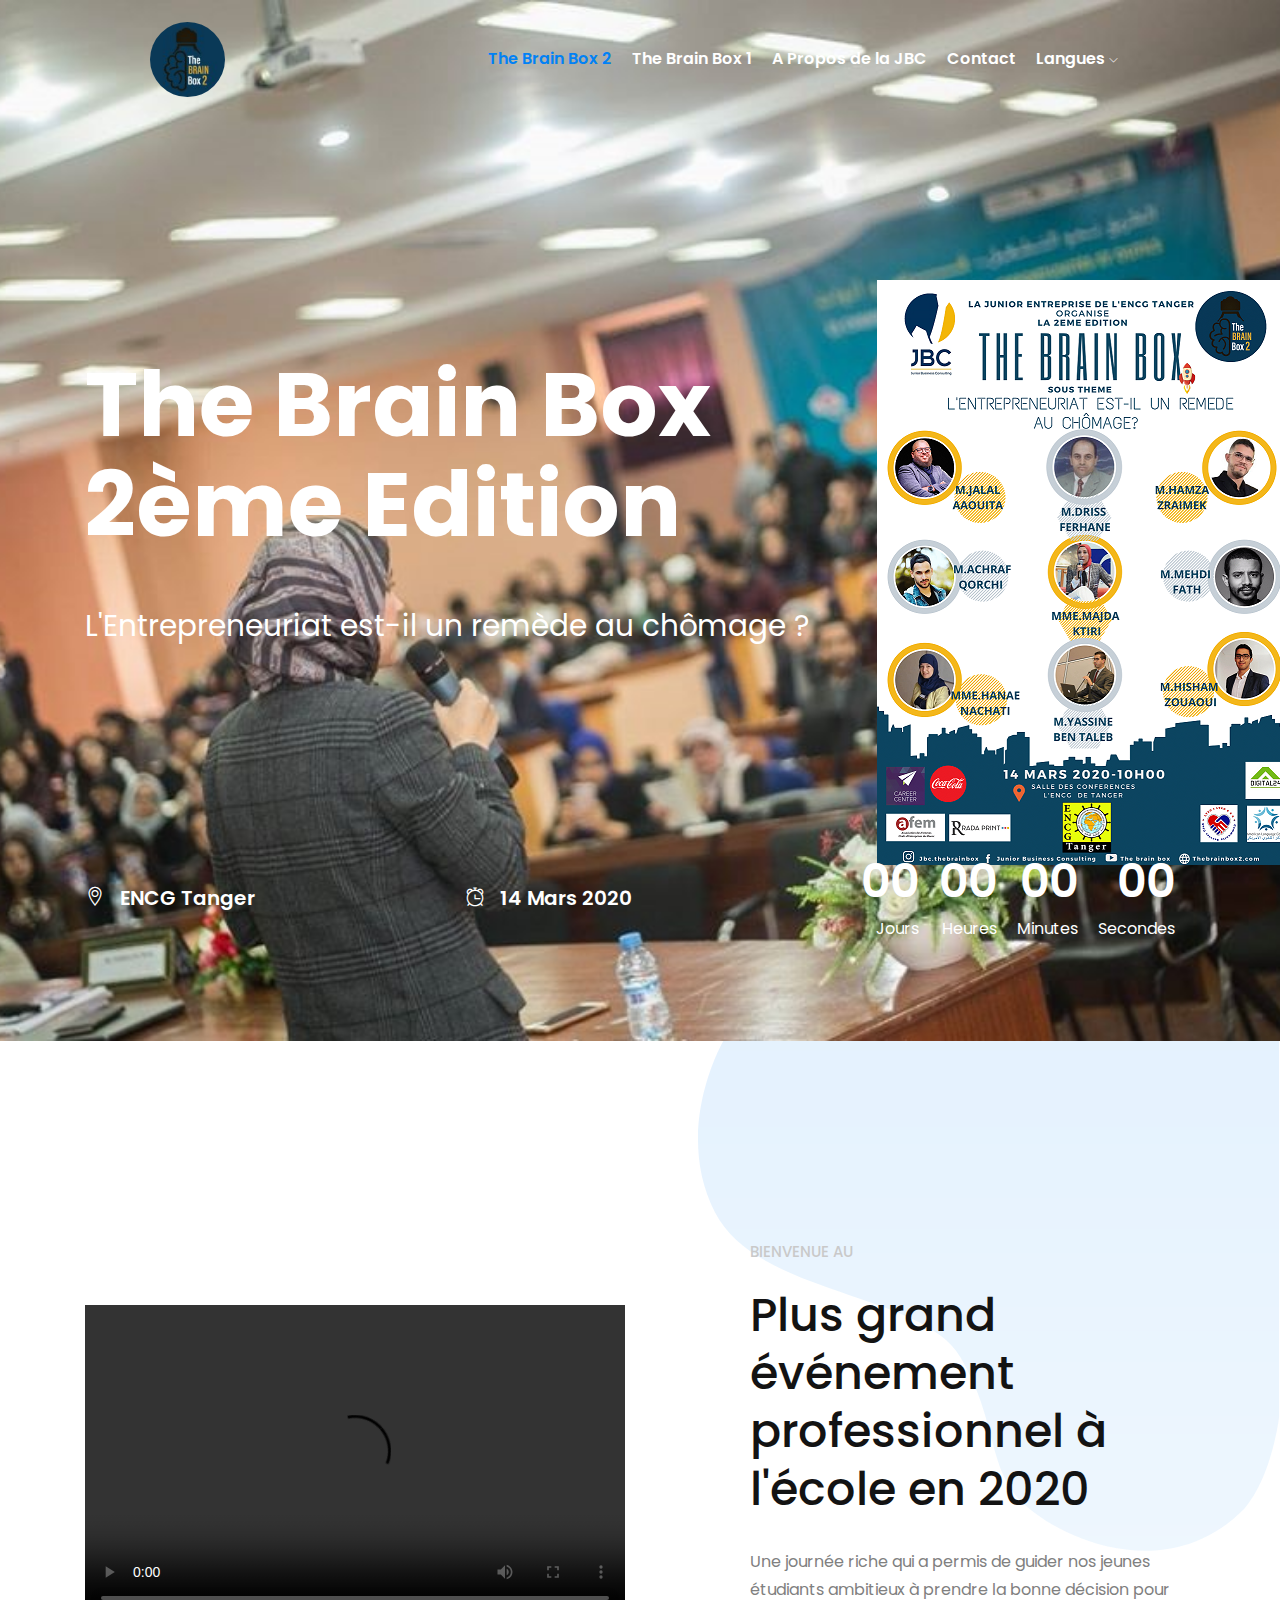
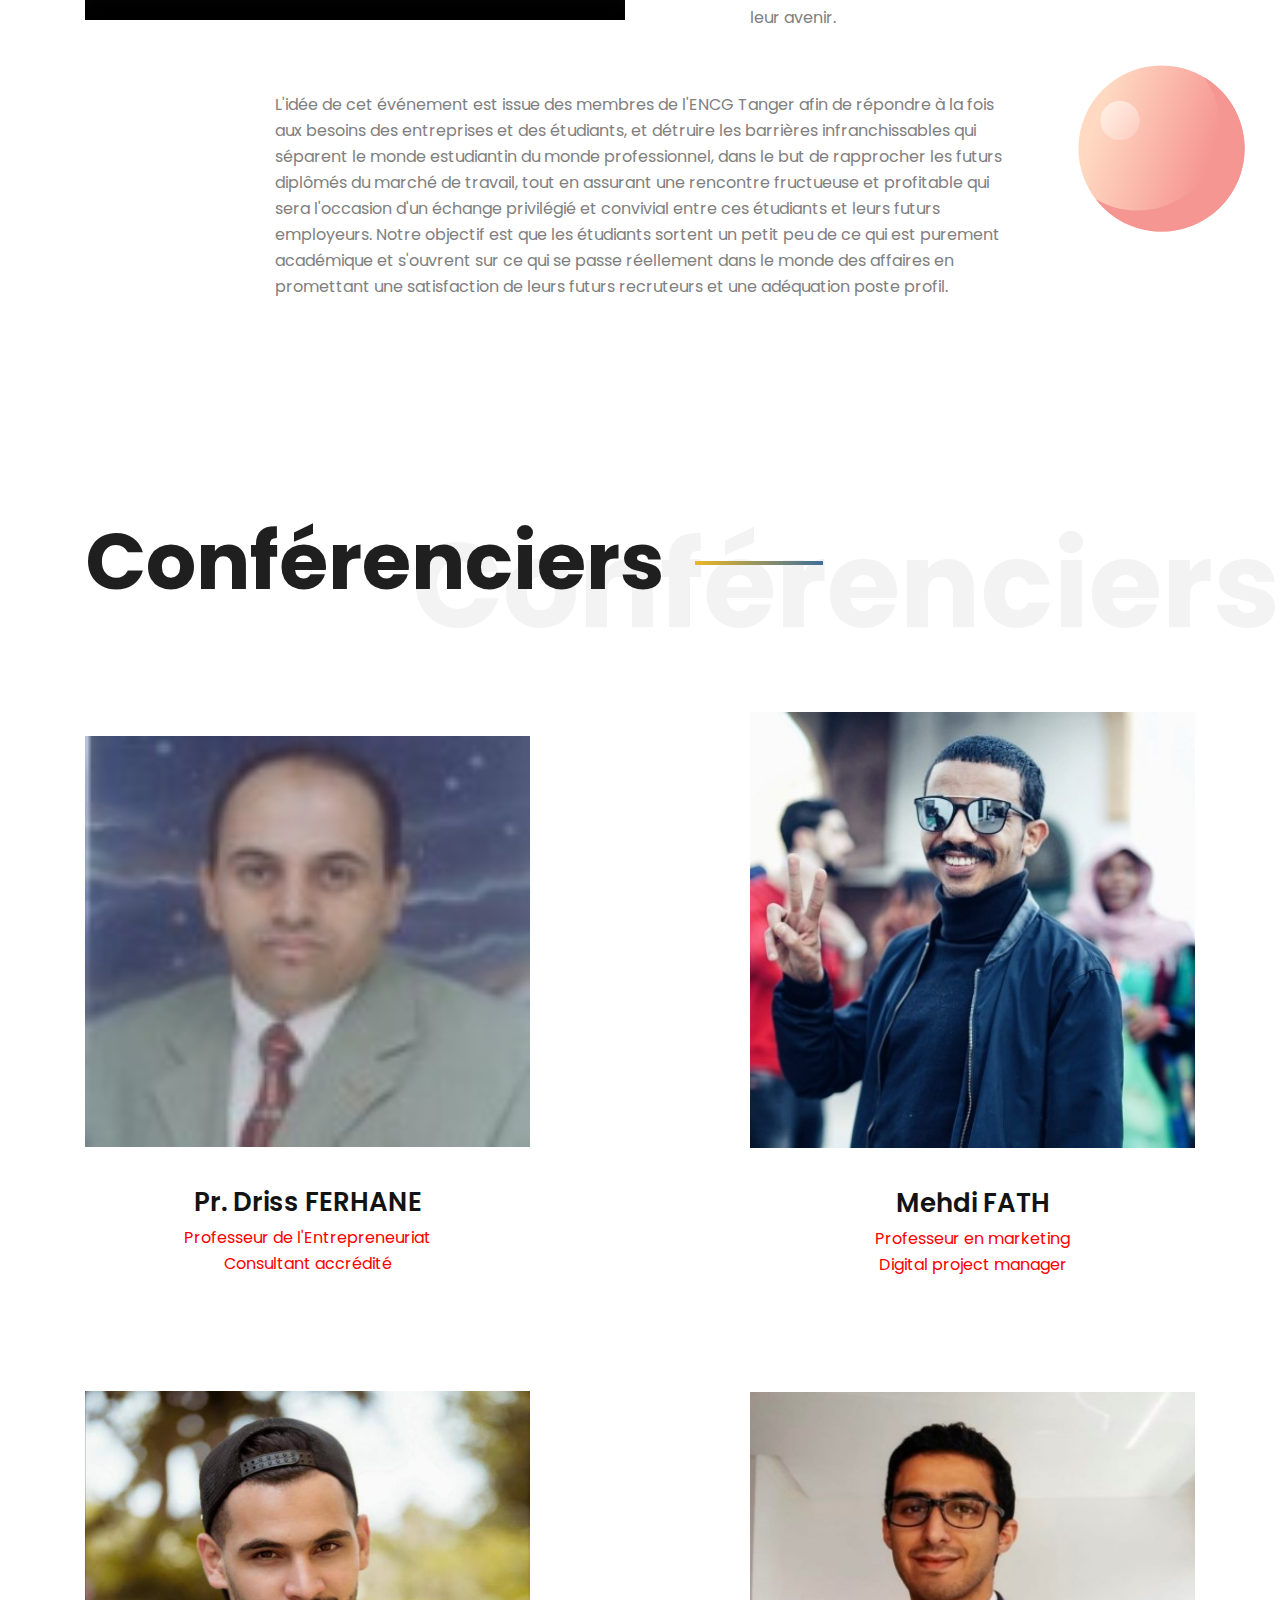
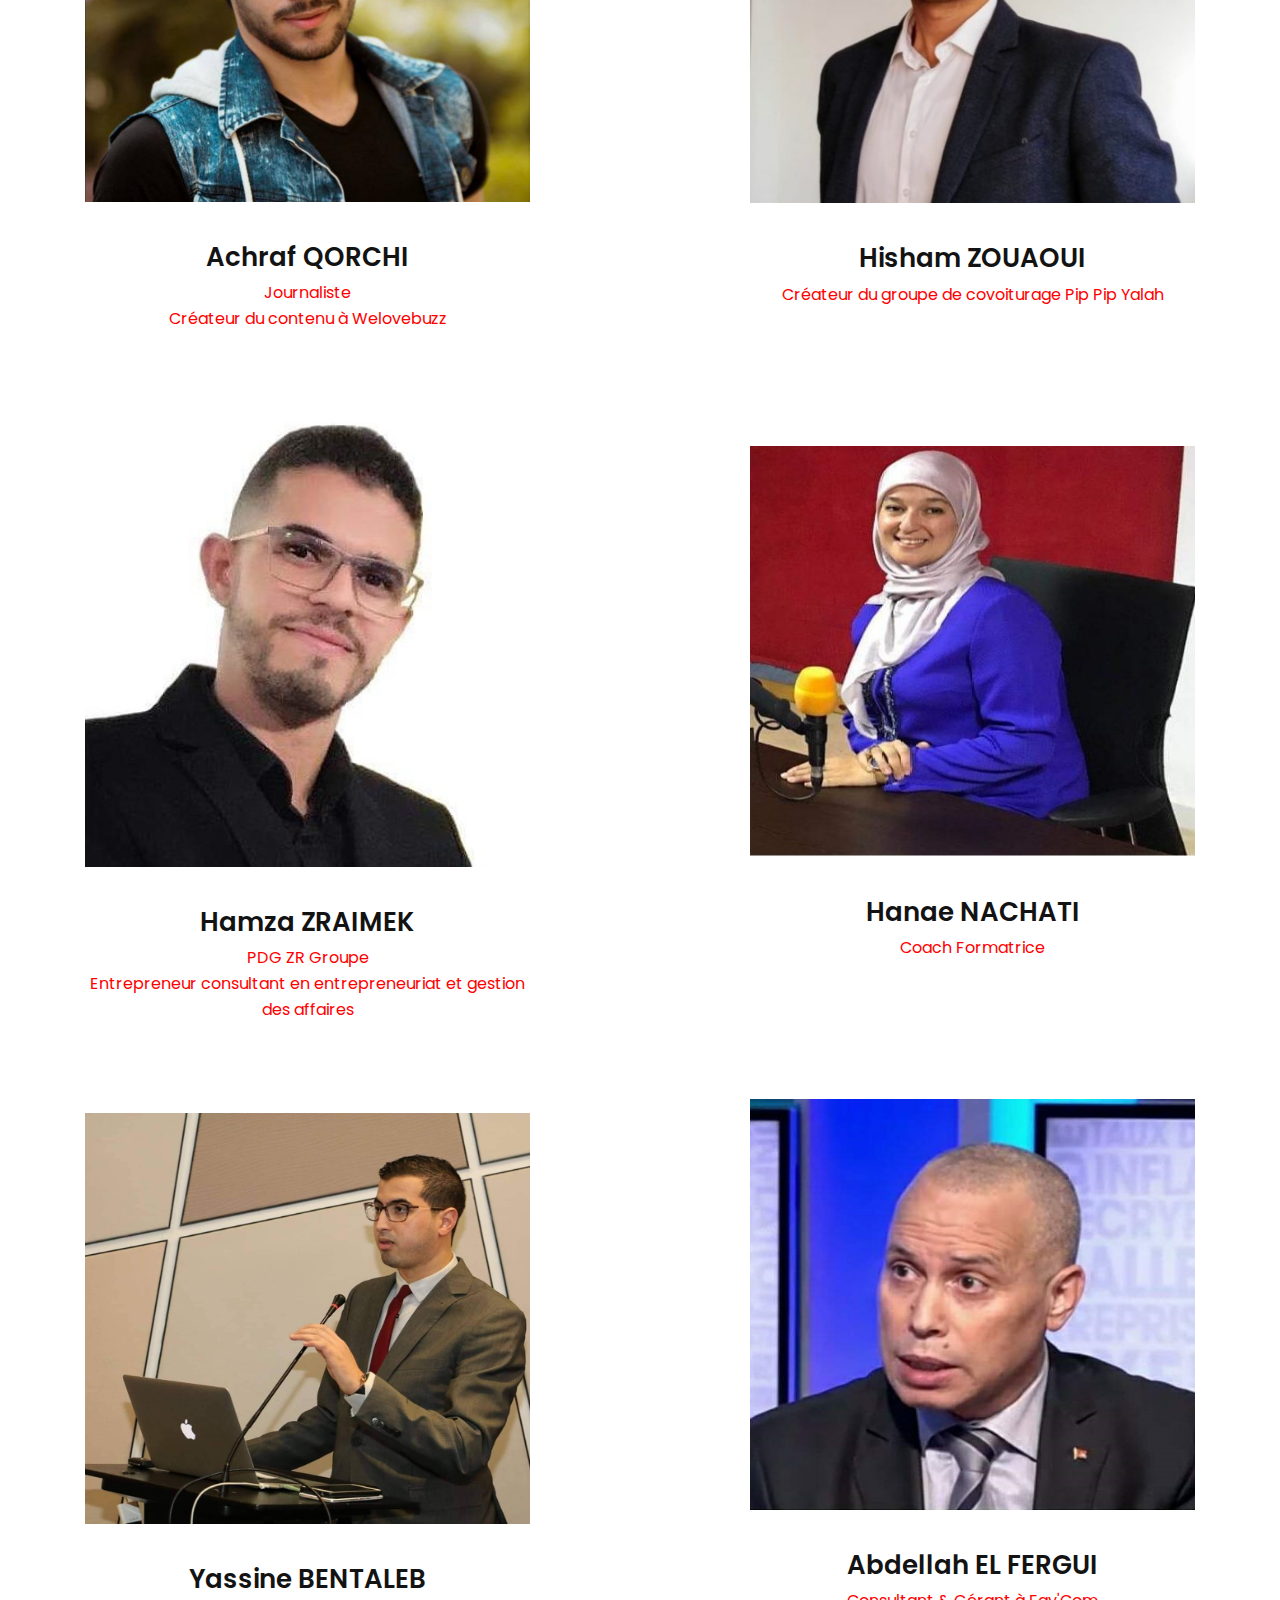
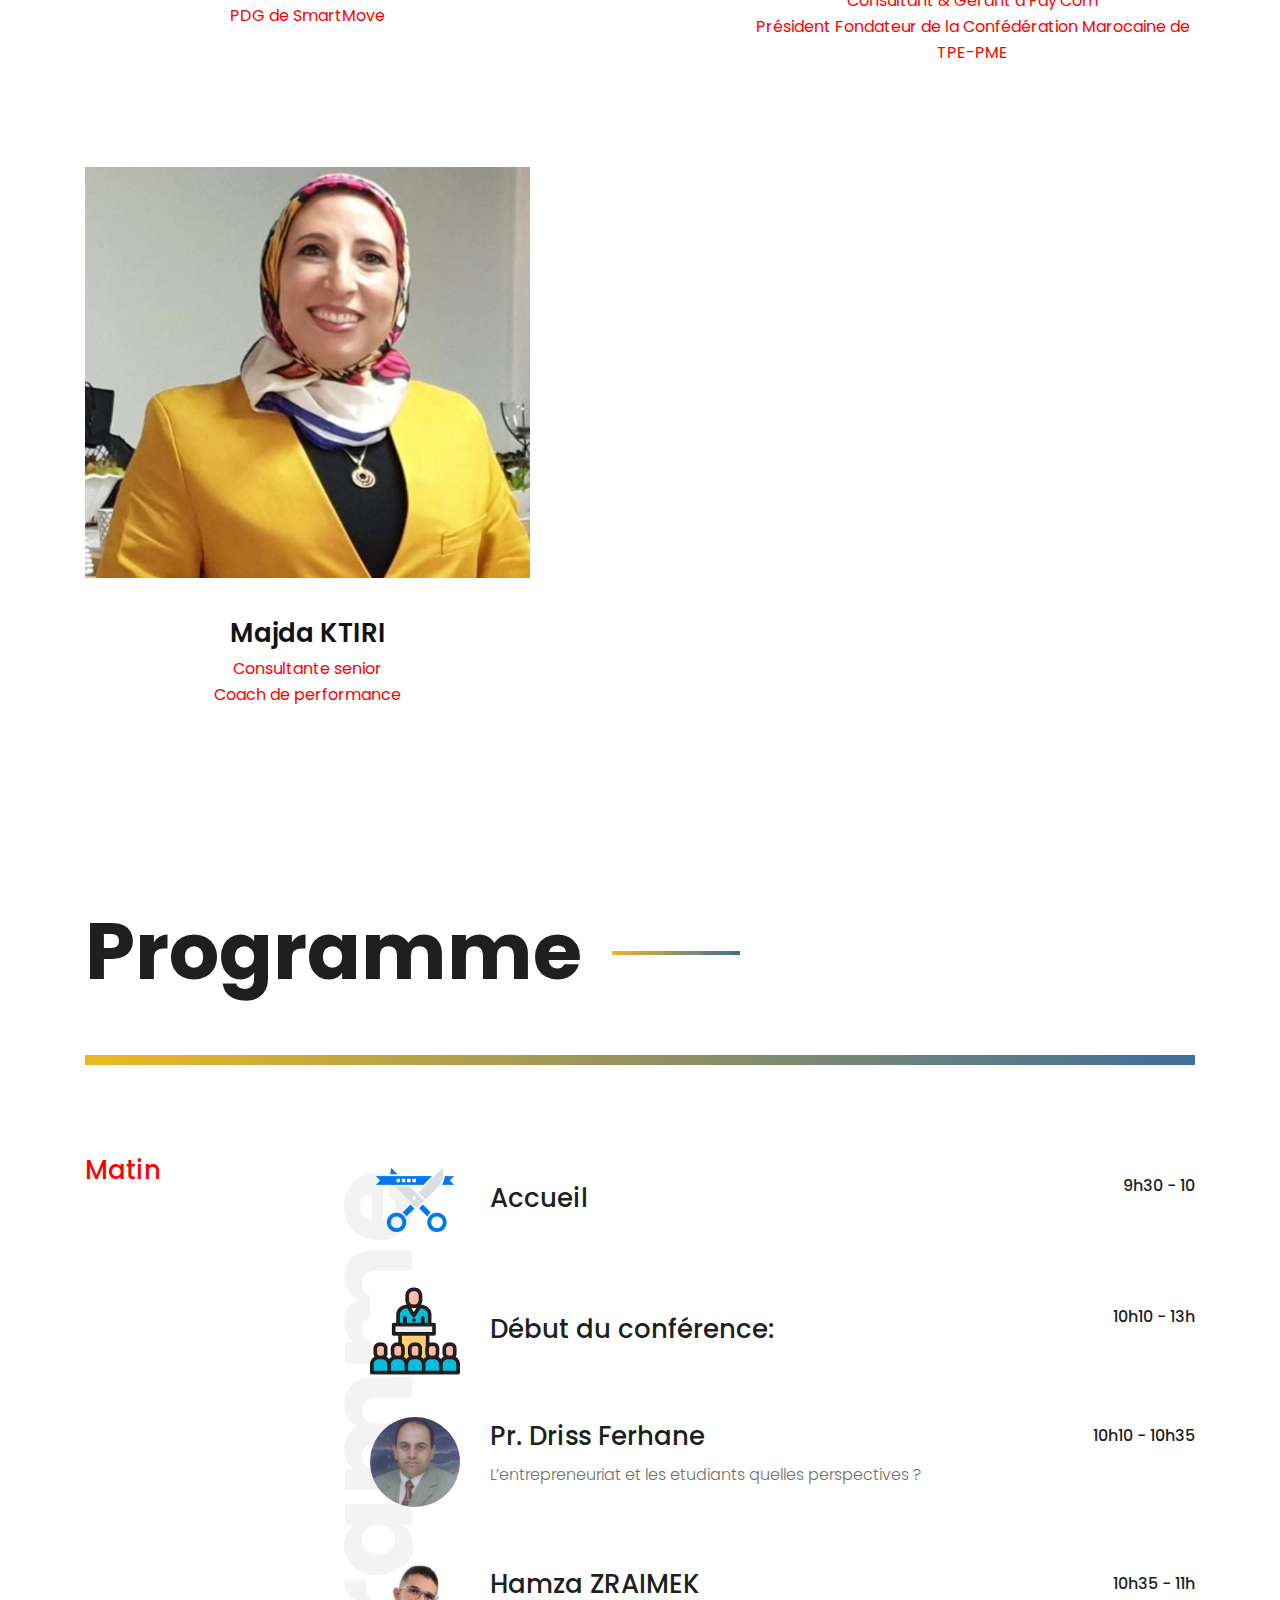
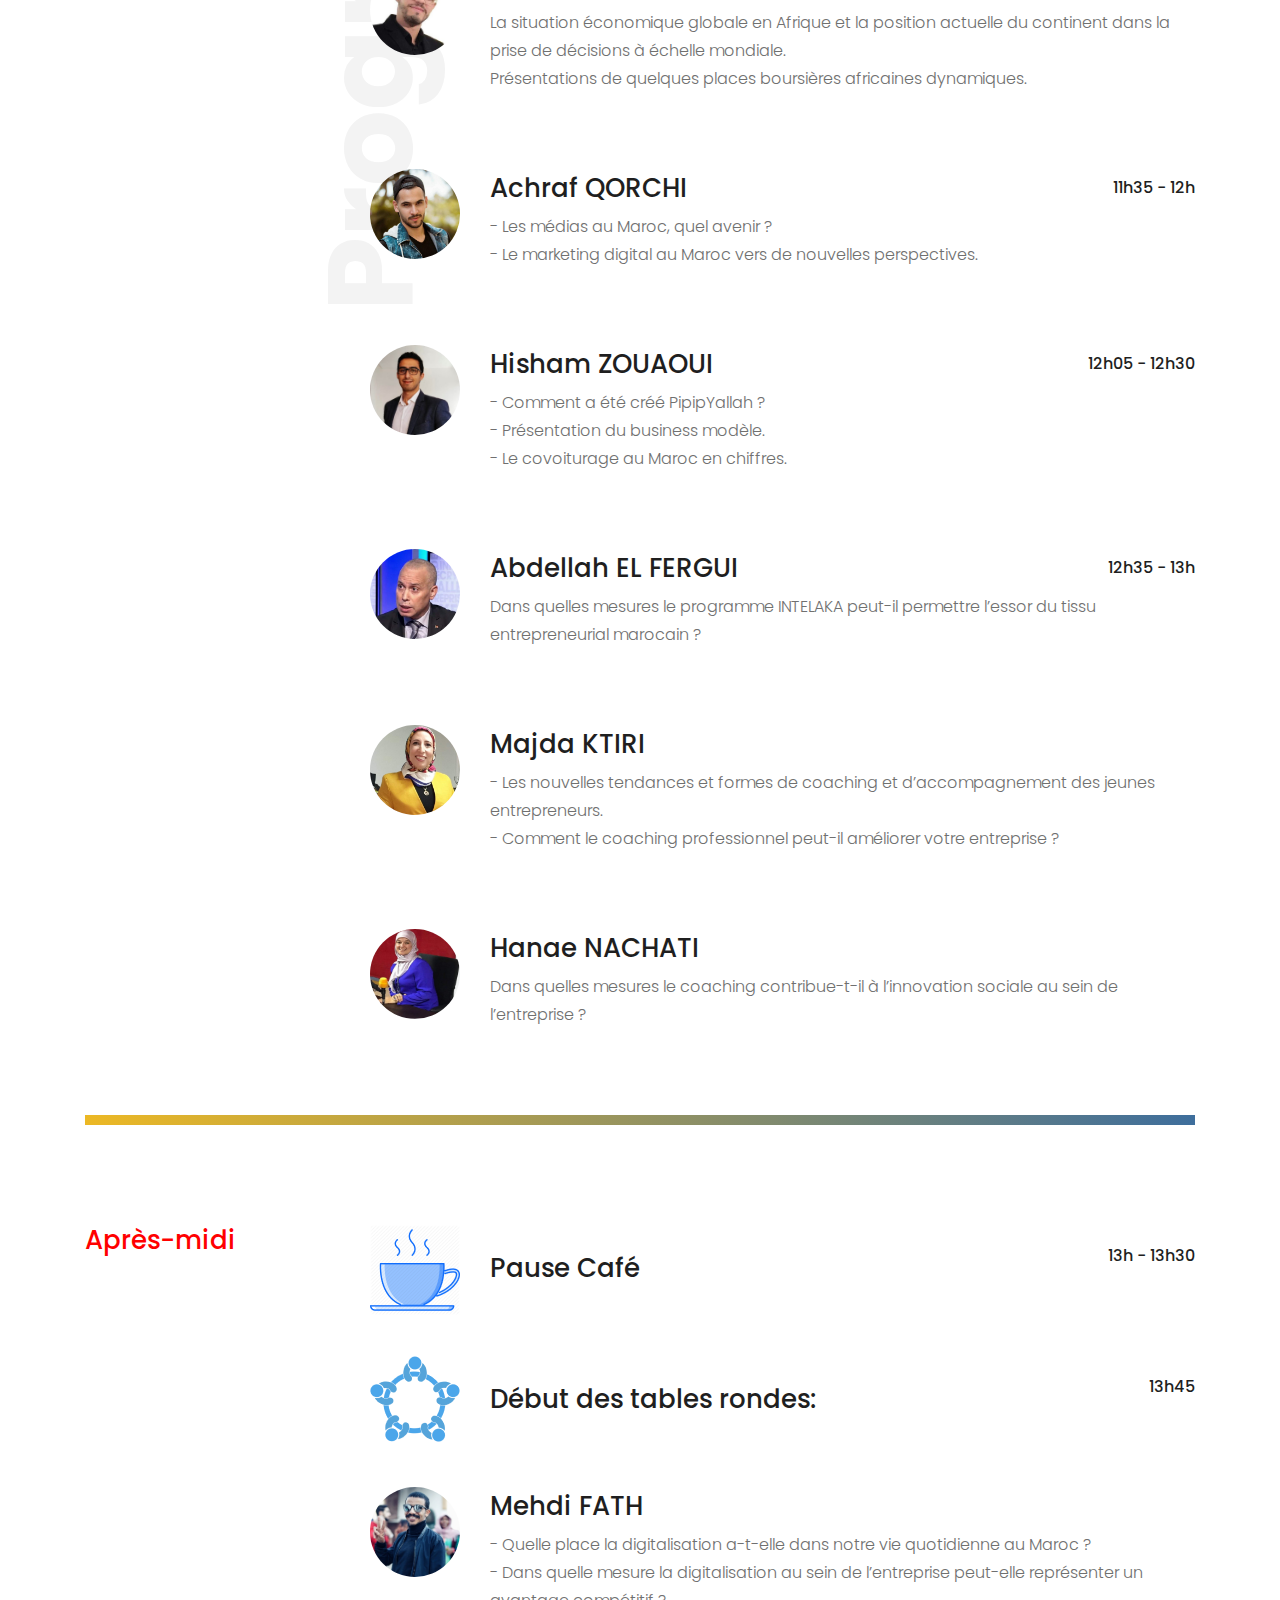
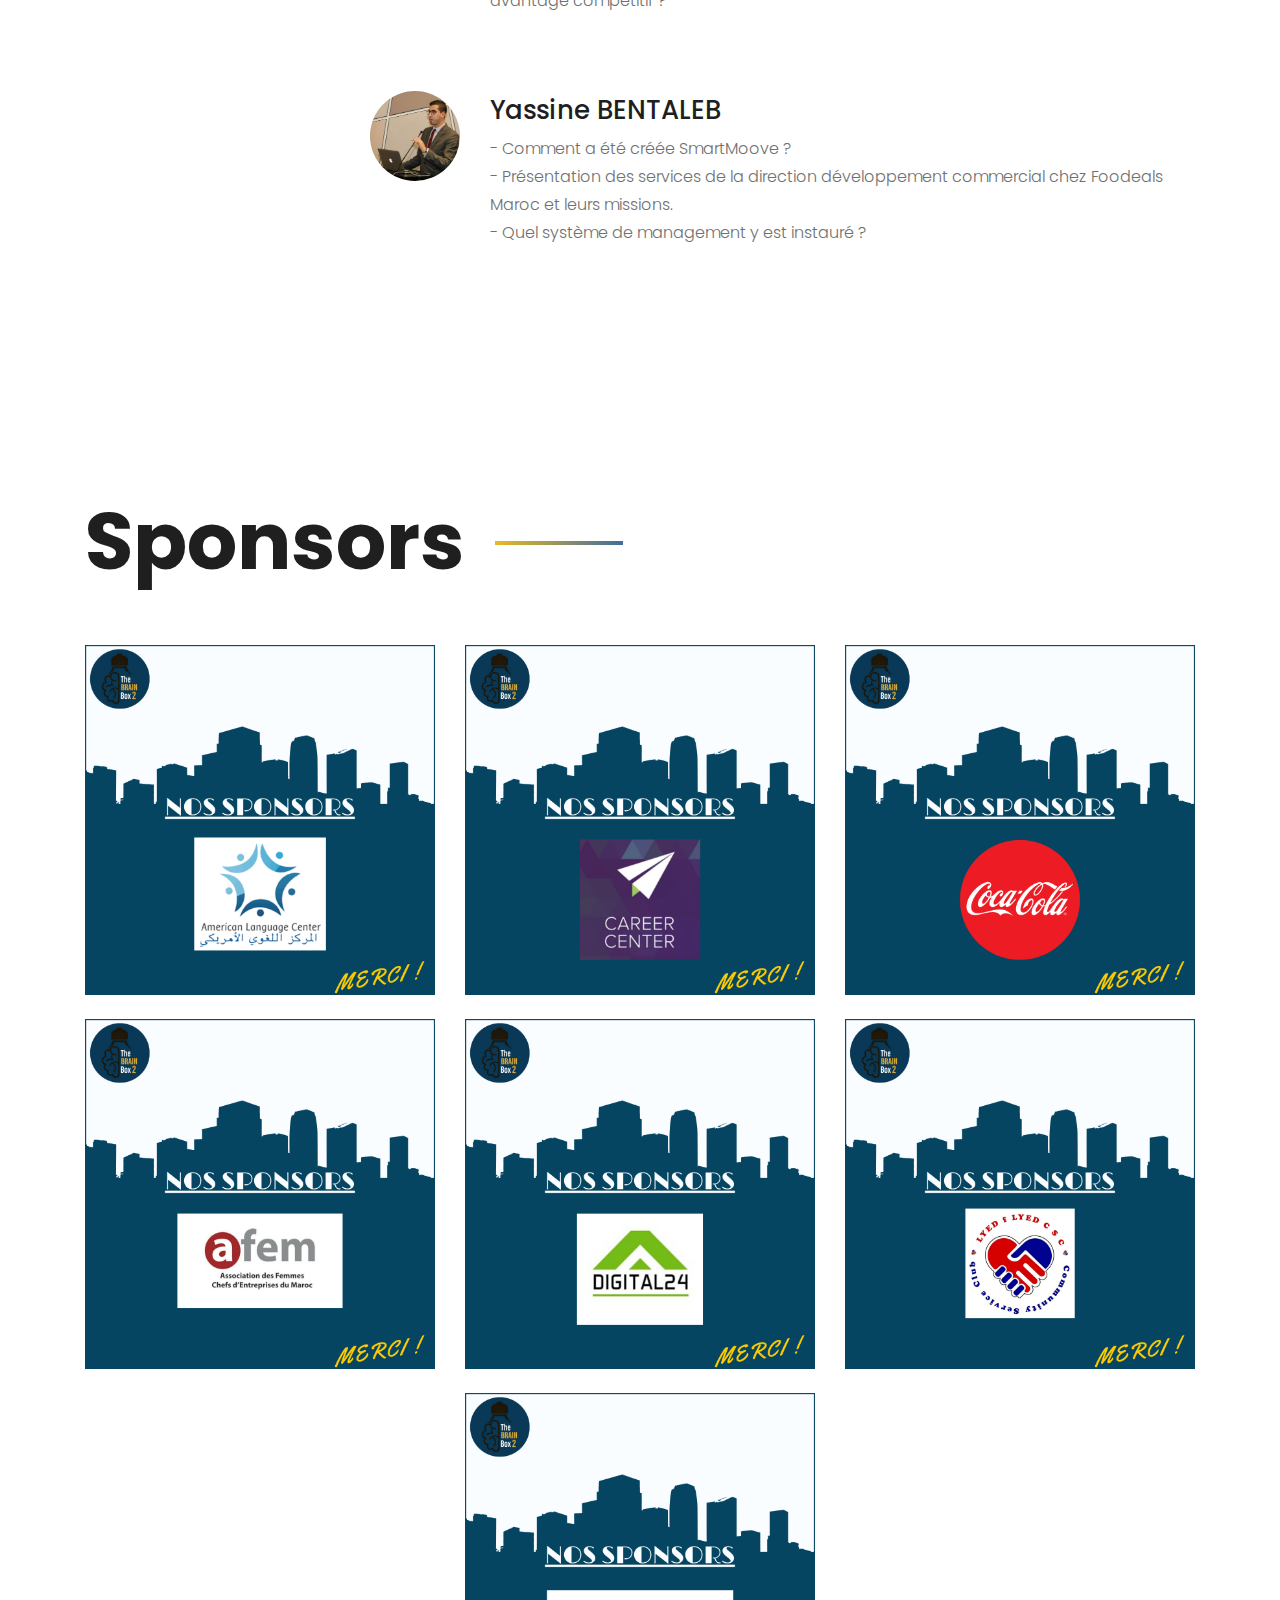
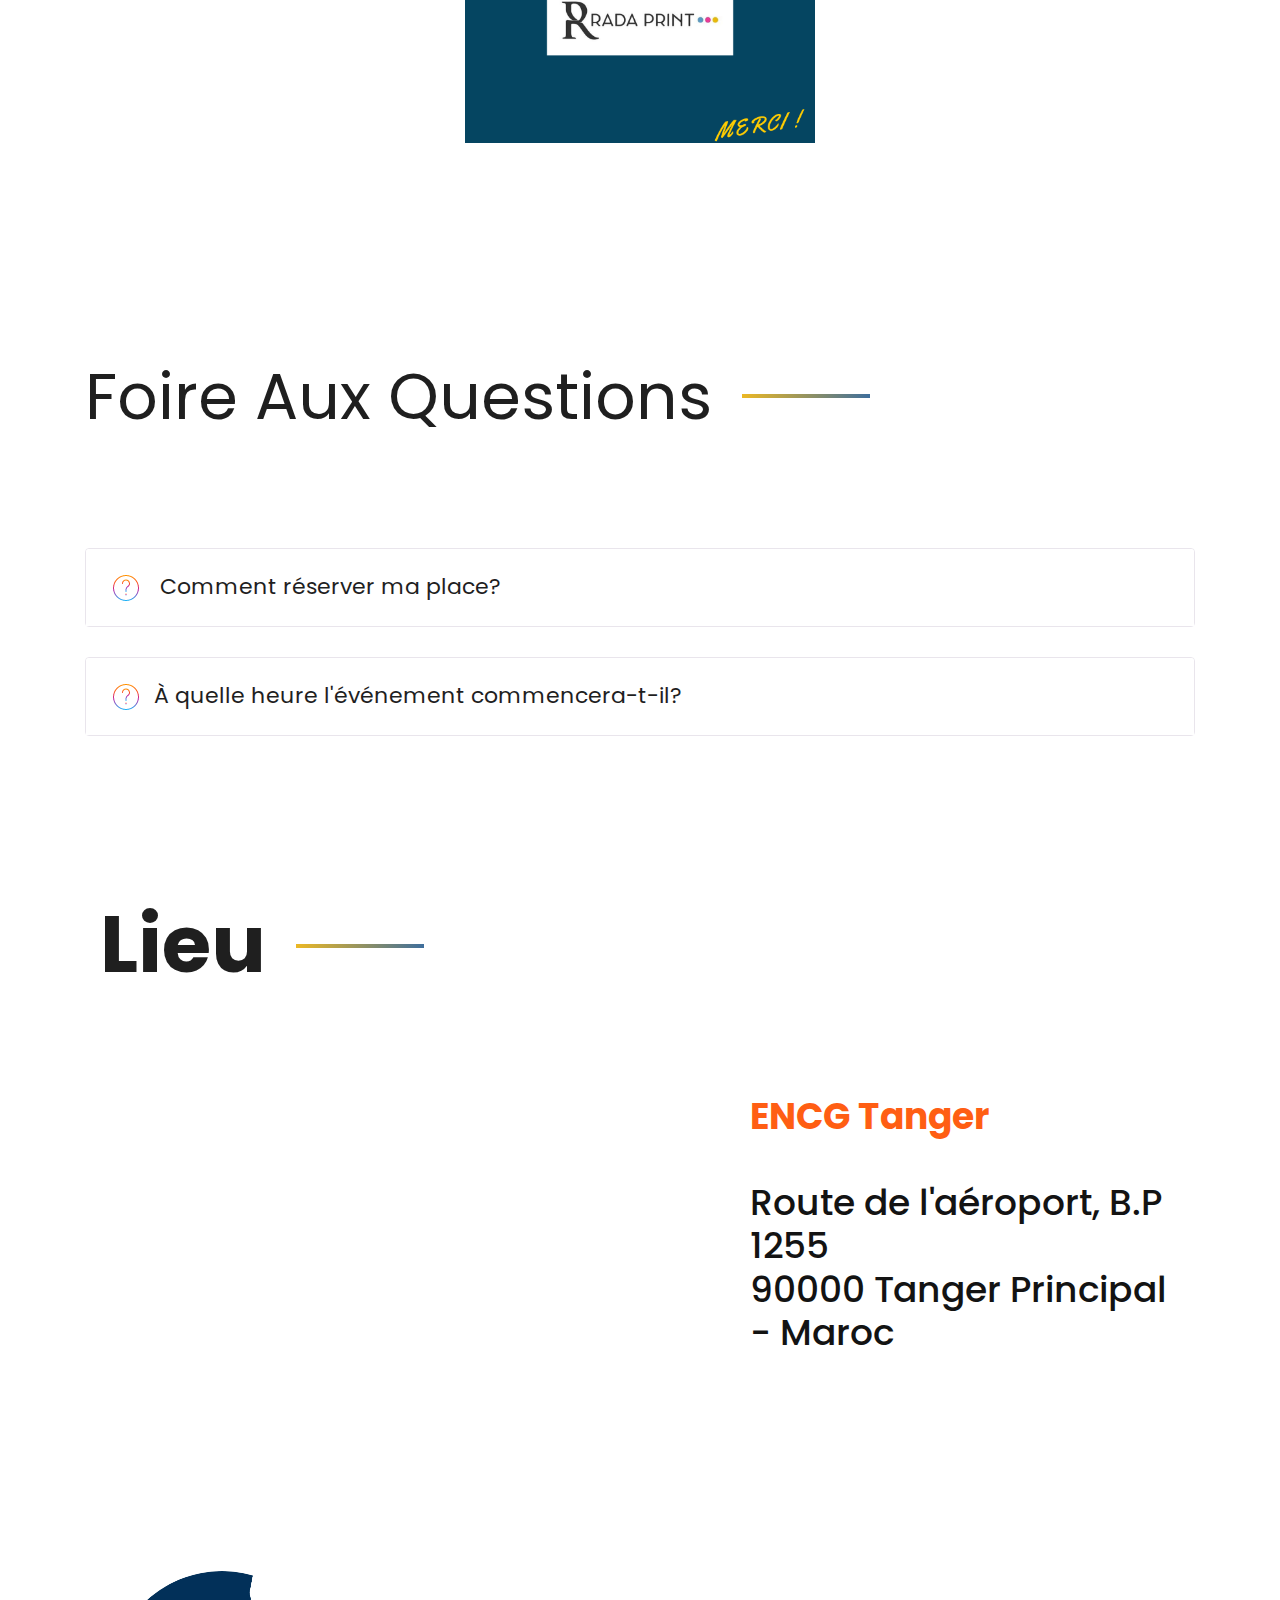
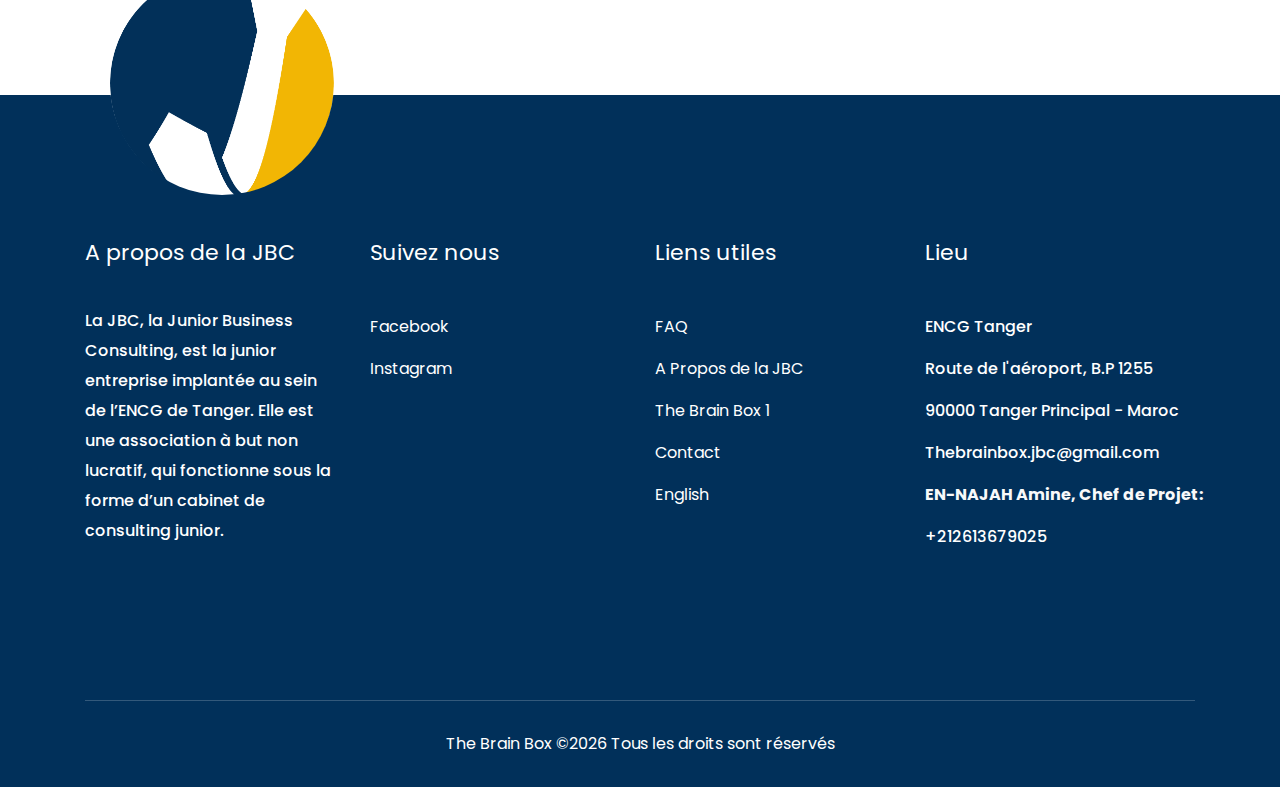
==== commit 794d46d2: "Program Update" ====
--- a/fr/index.html
+++ b/fr/index.html
@@ -325,7 +325,7 @@
                                  <div class="heading d-flex justify-content-between align-items-center">
                                      <span class="pt-lg-4">Début du conférence:</span>
                                      <div class="time">
-                                         10h - 12h
+                                         10h10 - 13h
                                      </div>
                                  </div>
                              </div>
@@ -336,7 +336,7 @@
                                  <div class="heading d-flex justify-content-between align-items-center">
                                      <span>Pr. Driss Ferhane</span>
                                      <div class="time">
-                                         
+                                         10h10 - 10h35
                                      </div>
                                  </div>
                                  <p>L’entrepreneuriat et les etudiants quelles perspectives ?</p>
@@ -348,10 +348,11 @@
                                  <div class="heading d-flex justify-content-between align-items-center">
                                      <span>Hamza ZRAIMEK</span>
                                      <div class="time">
-                                         
+                                         10h35 - 11h
                                      </div>
                                  </div>
-                                 <p>La situation économique globale en Afrique et la position actuelle du continent dans la prise de décisions à échelle mondiale.
+                                 <p>La situation économique globale en Afrique et la position actuelle du continent dans la prise de décisions à échelle mondiale.<br>
+                                    Présentations de quelques places boursières africaines dynamiques.
                                  </p>
                              </div>
                          </div>
@@ -361,7 +362,7 @@
                                  <div class="heading d-flex justify-content-between align-items-center">
                                      <span>Achraf QORCHI</span>
                                      <div class="time">
-                                         
+                                         11h35 - 12h
                                      </div>
                                  </div>
                                  <p>- Les médias au Maroc, quel avenir ?<br>
@@ -370,19 +371,60 @@
                              </div>
                          </div>
                          <div class="single_speaker">
-                             <img src="img/speakers/mehdi.jpg" height="90" width="90" class="rounded-circle" alt="">
-                             <div class="speaker-name">
-                                 <div class="heading d-flex justify-content-between align-items-center">
-                                     <span>Mehdi FATH</span>
-                                     <div class="time">
-                                         
-                                     </div>
-                                 </div>
-                                 <p>- Quelle place la digitalisation a-t-elle dans notre vie quotidienne au Maroc ?<br>
-                                 - Dans quelle mesure la digitalisation au sein de l’entreprise peut-elle représenter un avantage compétitif ?
-                                 </p>
-                             </div>
-                         </div>
+                            <img src="img/speakers/Hisham.jpg" height="90" width="90" class="rounded-circle" alt="">
+                            <div class="speaker-name">
+                                <div class="heading d-flex justify-content-between align-items-center">
+                                    <span>Hisham ZOUAOUI</span>
+                                    <div class="time">
+                                        12h05 - 12h30
+                                    </div>
+                                </div>
+                                <p>- Comment a été créé PipipYallah ?<br>
+                                   - Présentation du business modèle. <br>
+                                   - Le covoiturage au Maroc en chiffres.
+                                </p>
+                            </div>
+                        </div>
+                        <div class="single_speaker">
+                            <img src="img/speakers/abdellah.jpeg" height="90" width="90" class="rounded-circle" alt="">
+                            <div class="speaker-name">
+                                <div class="heading d-flex justify-content-between align-items-center">
+                                    <span>Abdellah EL FERGUI</span>
+                                    <div class="time">
+                                        12h35 - 13h
+                                    </div>
+                                </div>
+                                <p>Dans quelles mesures le programme INTELAKA peut-il permettre l’essor du tissu entrepreneurial marocain ?</p>
+                            </div>
+                        </div>
+                        <div class="single_speaker">
+                            <img src="img/speakers/majda.jpeg" height="90" width="90" class="rounded-circle" alt="">
+                            <div class="speaker-name">
+                                <div class="heading d-flex justify-content-between align-items-center">
+                                    <span>Majda KTIRI</span>
+                                    <div class="time">
+                                        
+                                    </div>
+                                </div>
+                                <p>- Les nouvelles tendances et formes de coaching et d’accompagnement des jeunes entrepreneurs.<br>
+                                    - Comment le coaching professionnel peut-il améliorer votre entreprise ? 
+                                </p>
+                            </div>
+                        </div>
+                        <div class="single_speaker">
+                            <img src="img/speakers/hanae.jpeg" height="90" width="90" class="rounded-circle" alt="">
+                            <div class="speaker-name">
+                                <div class="heading d-flex justify-content-between align-items-center">
+                                    <span>Hanae NACHATI</span>
+                                    <div class="time">
+                                        
+                                    </div>
+                                </div>
+                                <p>
+                                    Dans quelles mesures le coaching contribue-t-il à l’innovation sociale au sein de l’entreprise ?
+                                </p>
+                            </div>
+                        </div>
                      </div>
                  </div>
              </div>
@@ -399,50 +441,36 @@
                              <div class="heading d-flex justify-content-between align-items-center">
                                  <span class="pt-lg-4" >Pause Café</span>
                                  <div class="time">
-                                     12h - 12h30
+                                     13h - 13h30
                                  </div>
                              </div>
                          </div>
                      </div>
                      <div class="single_speaker">
-                         <img src="img/icons/conference.png" alt="">
+                         <img src="img/icons/round.png" alt="">
                          <div class="speaker-name">
                              <div class="heading d-flex justify-content-between align-items-center">
-                                 <span class="pt-lg-4">La conférence continue:</span>
+                                 <span class="pt-lg-4">Début des tables rondes:</span>
                                  <div class="time">
-                                     12h30 - 14h30
+                                     13h45
                                  </div>
                              </div>
                          </div>
                      </div>
                      <div class="single_speaker">
-                         <img src="img/speakers/hamza.jpg" height="90" width="90" class="rounded-circle" alt="">
-                         <div class="speaker-name">
-                             <div class="heading d-flex justify-content-between align-items-center">
-                                 <span>Hamza ZRAIMEK</span>
-                                 <div class="time">
-                                     
-                                 </div>
-                             </div>
-                             <p>Présentations de quelques places boursières africaines dynamiques.
-                             </p>
-                         </div>
-                     </div>
-                     <div class="single_speaker">
-                         <img src="img/speakers/Hisham.jpg" height="90" width="90" class="rounded-circle" alt="">
-                         <div class="speaker-name">
-                             <div class="heading d-flex justify-content-between align-items-center">
-                                 <span>Hisham ZOUAOUI</span>
-                                 <div class="time">
-                                     
-                                 </div>
-                             </div>
-                             <p>- Comment a été créé PipipYallah ?<br>
-                                - Présentation du business modèle. <br>
-                                - Le covoiturage au Maroc en chiffres.
-                             </p>
-                         </div>
-                     </div>
+                        <img src="img/speakers/mehdi.jpg" height="90" width="90" class="rounded-circle" alt="">
+                        <div class="speaker-name">
+                            <div class="heading d-flex justify-content-between align-items-center">
+                                <span>Mehdi FATH</span>
+                                <div class="time">
+                                    
+                                </div>
+                            </div>
+                            <p>- Quelle place la digitalisation a-t-elle dans notre vie quotidienne au Maroc ?<br>
+                            - Dans quelle mesure la digitalisation au sein de l’entreprise peut-elle représenter un avantage compétitif ?
+                            </p>
+                        </div>
+                    </div>
                      <div class="single_speaker">
                          <img src="img/speakers/yassine.jpg" height="90" width="90" class="rounded-circle" alt="">
                          <div class="speaker-name">
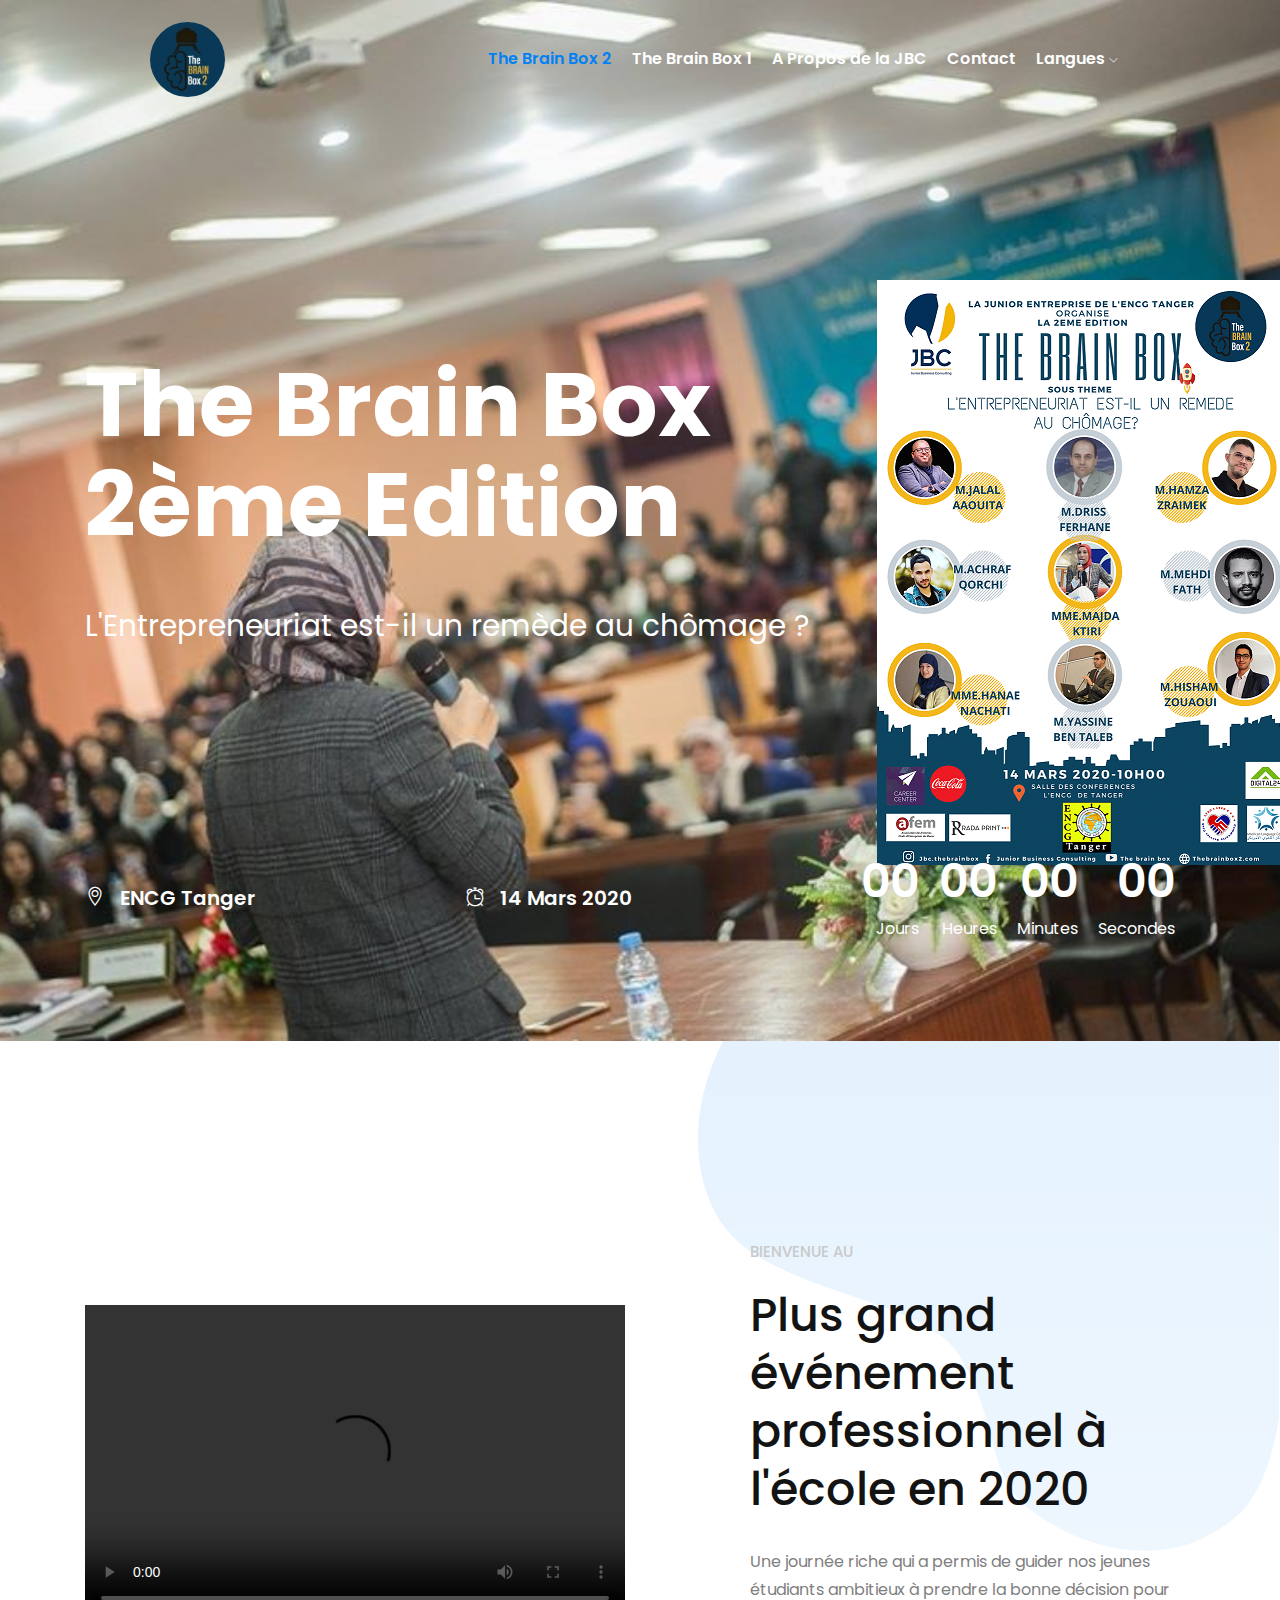
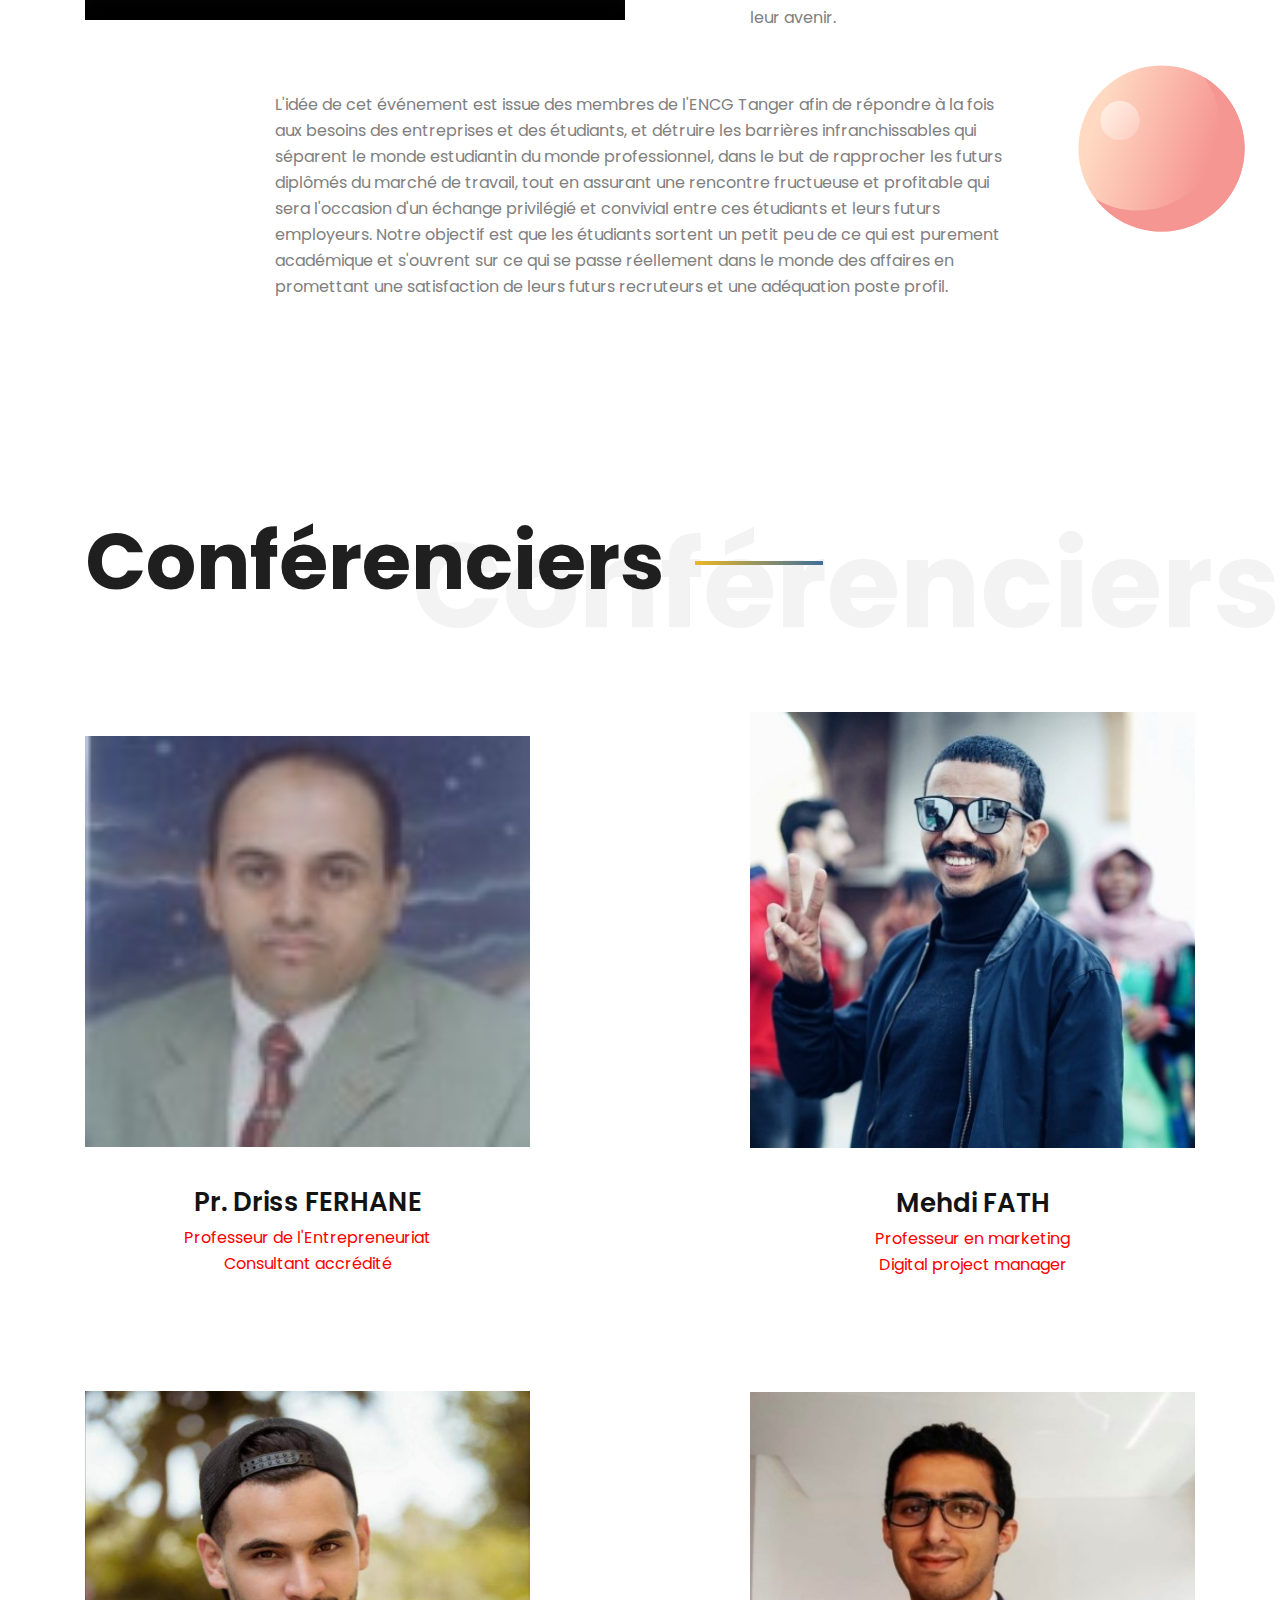
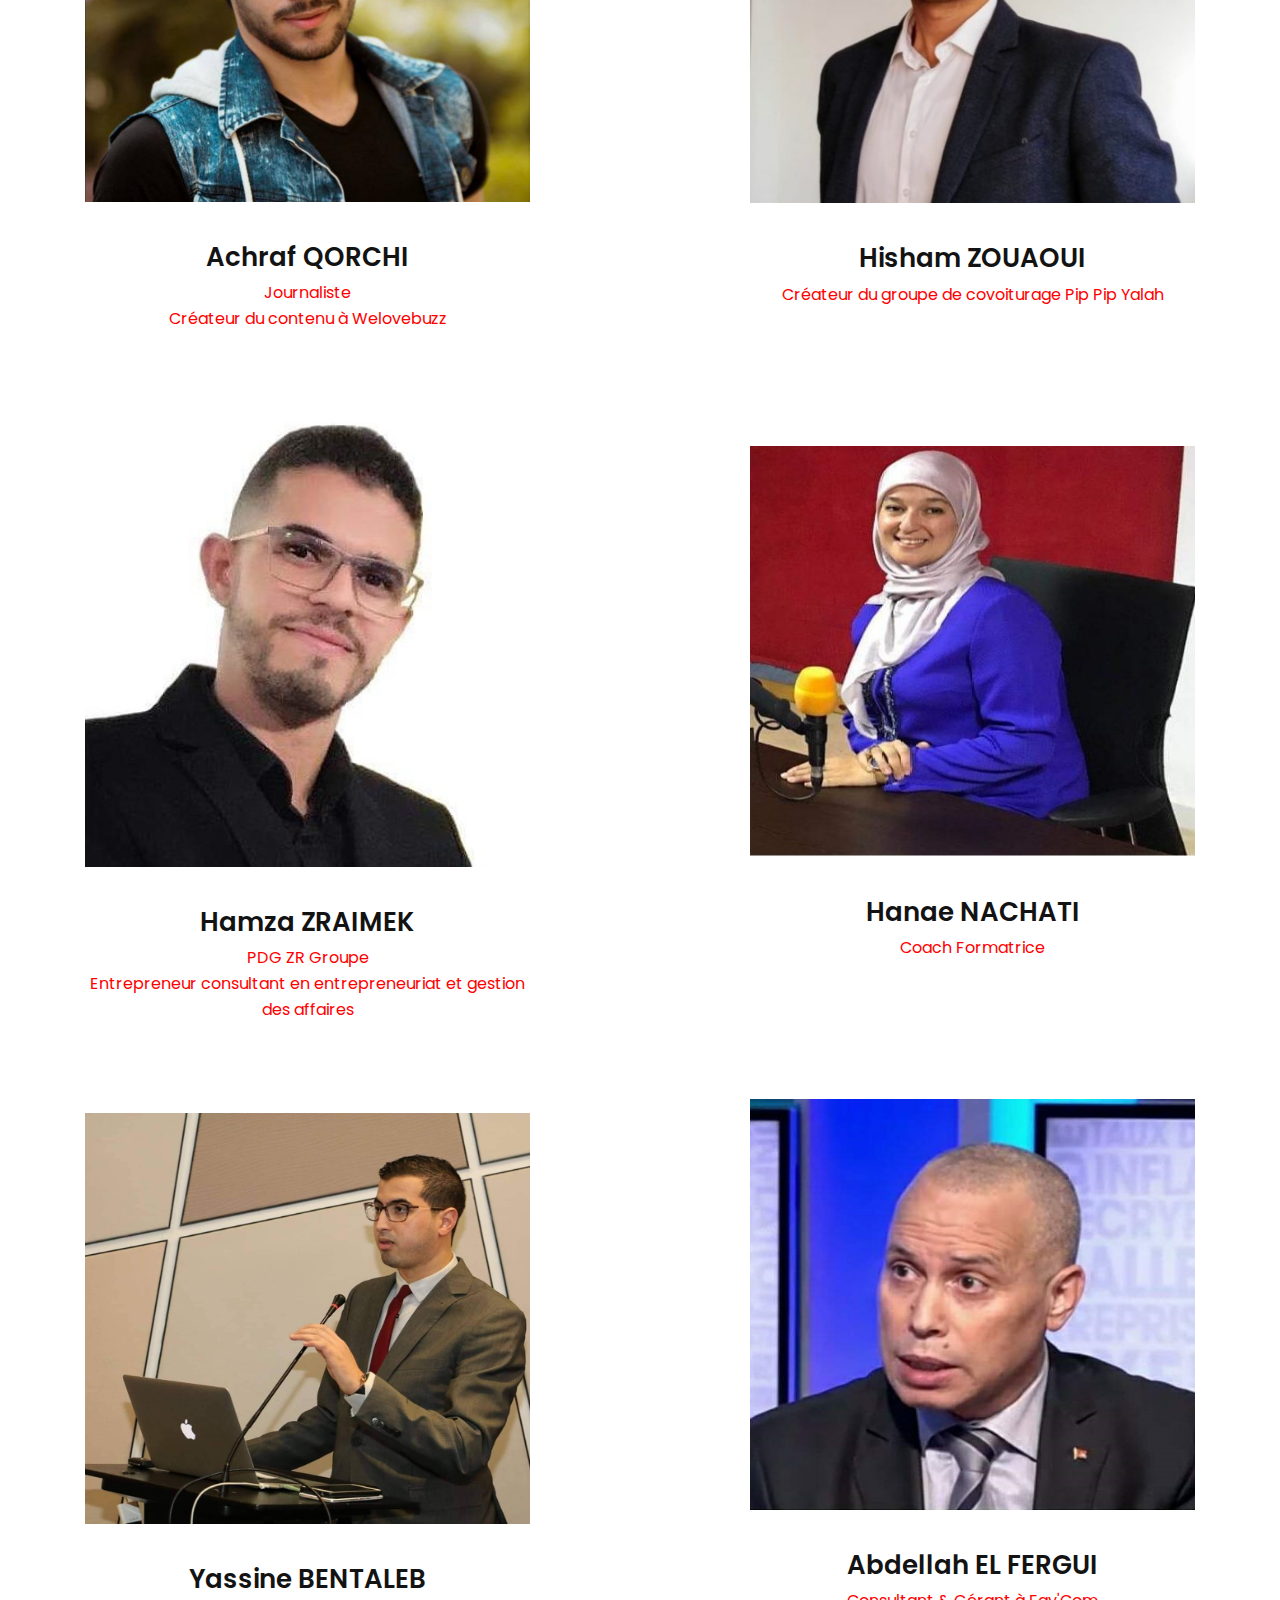
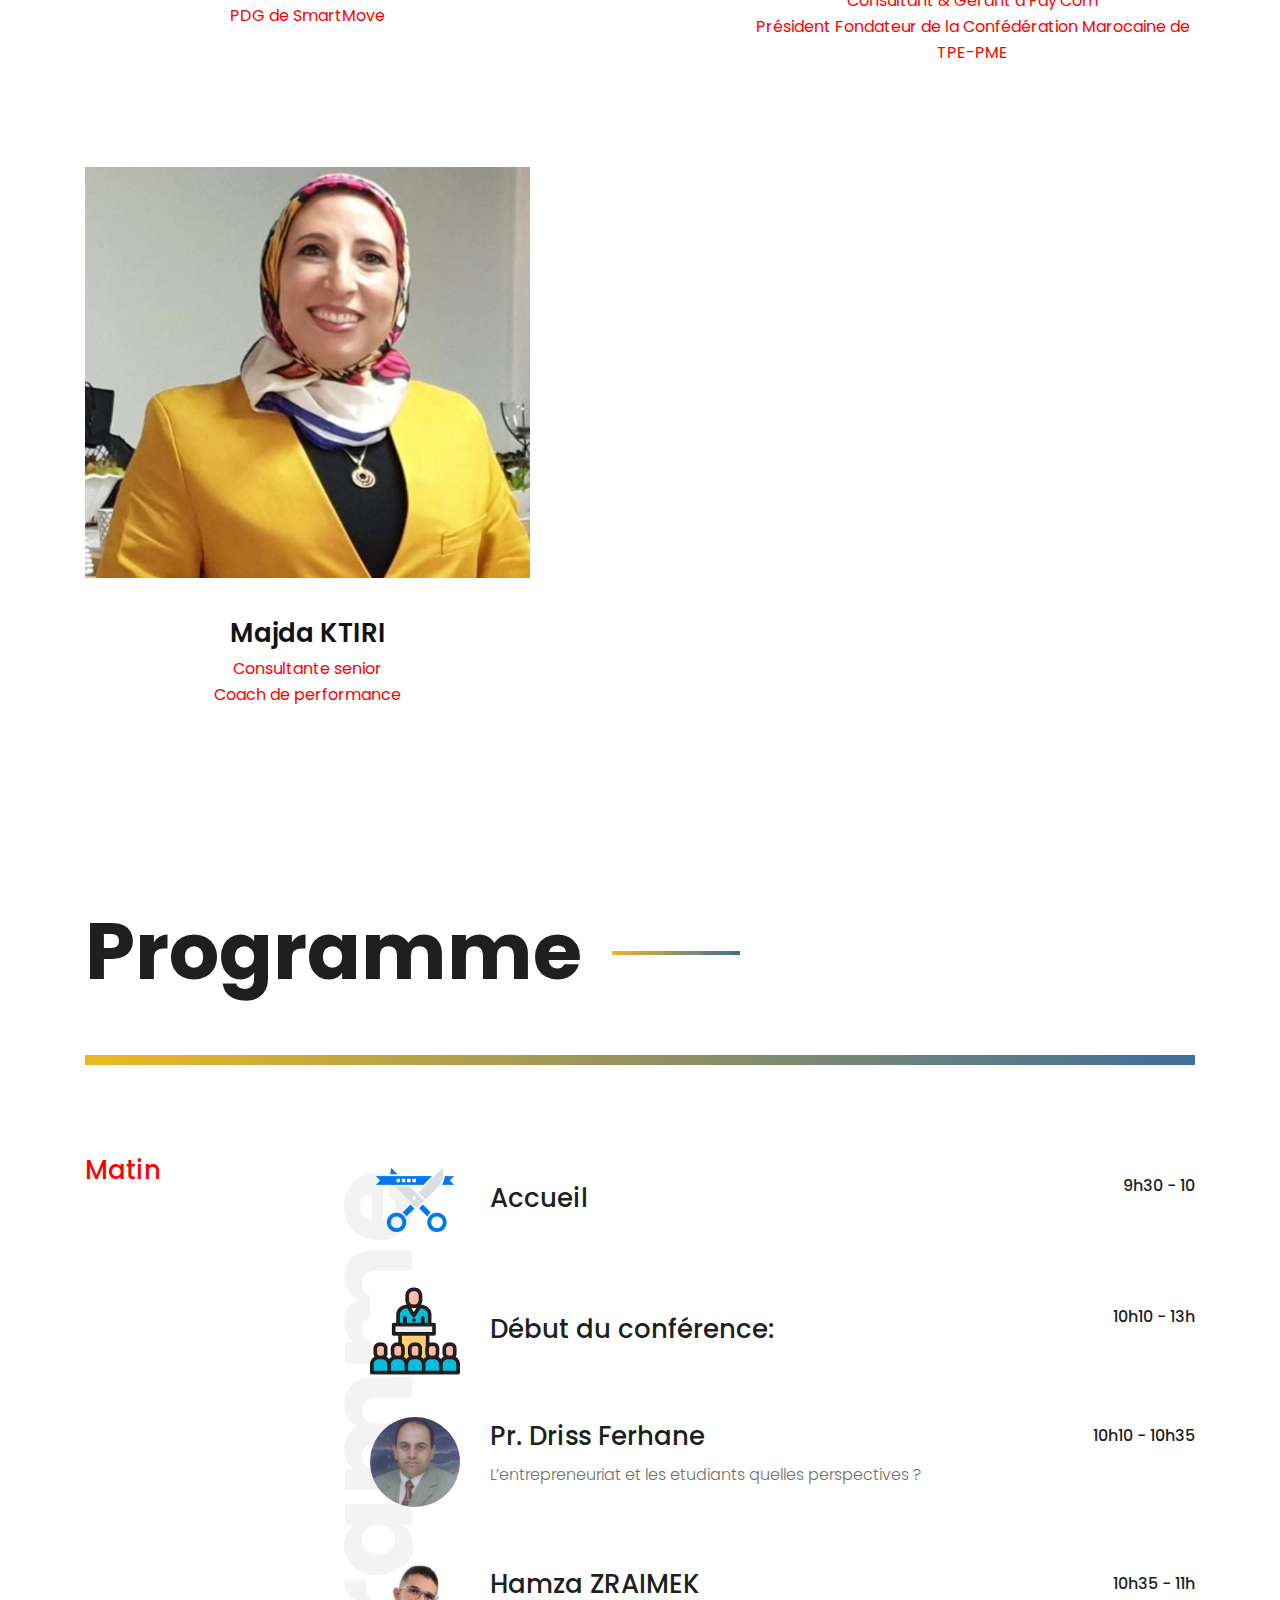
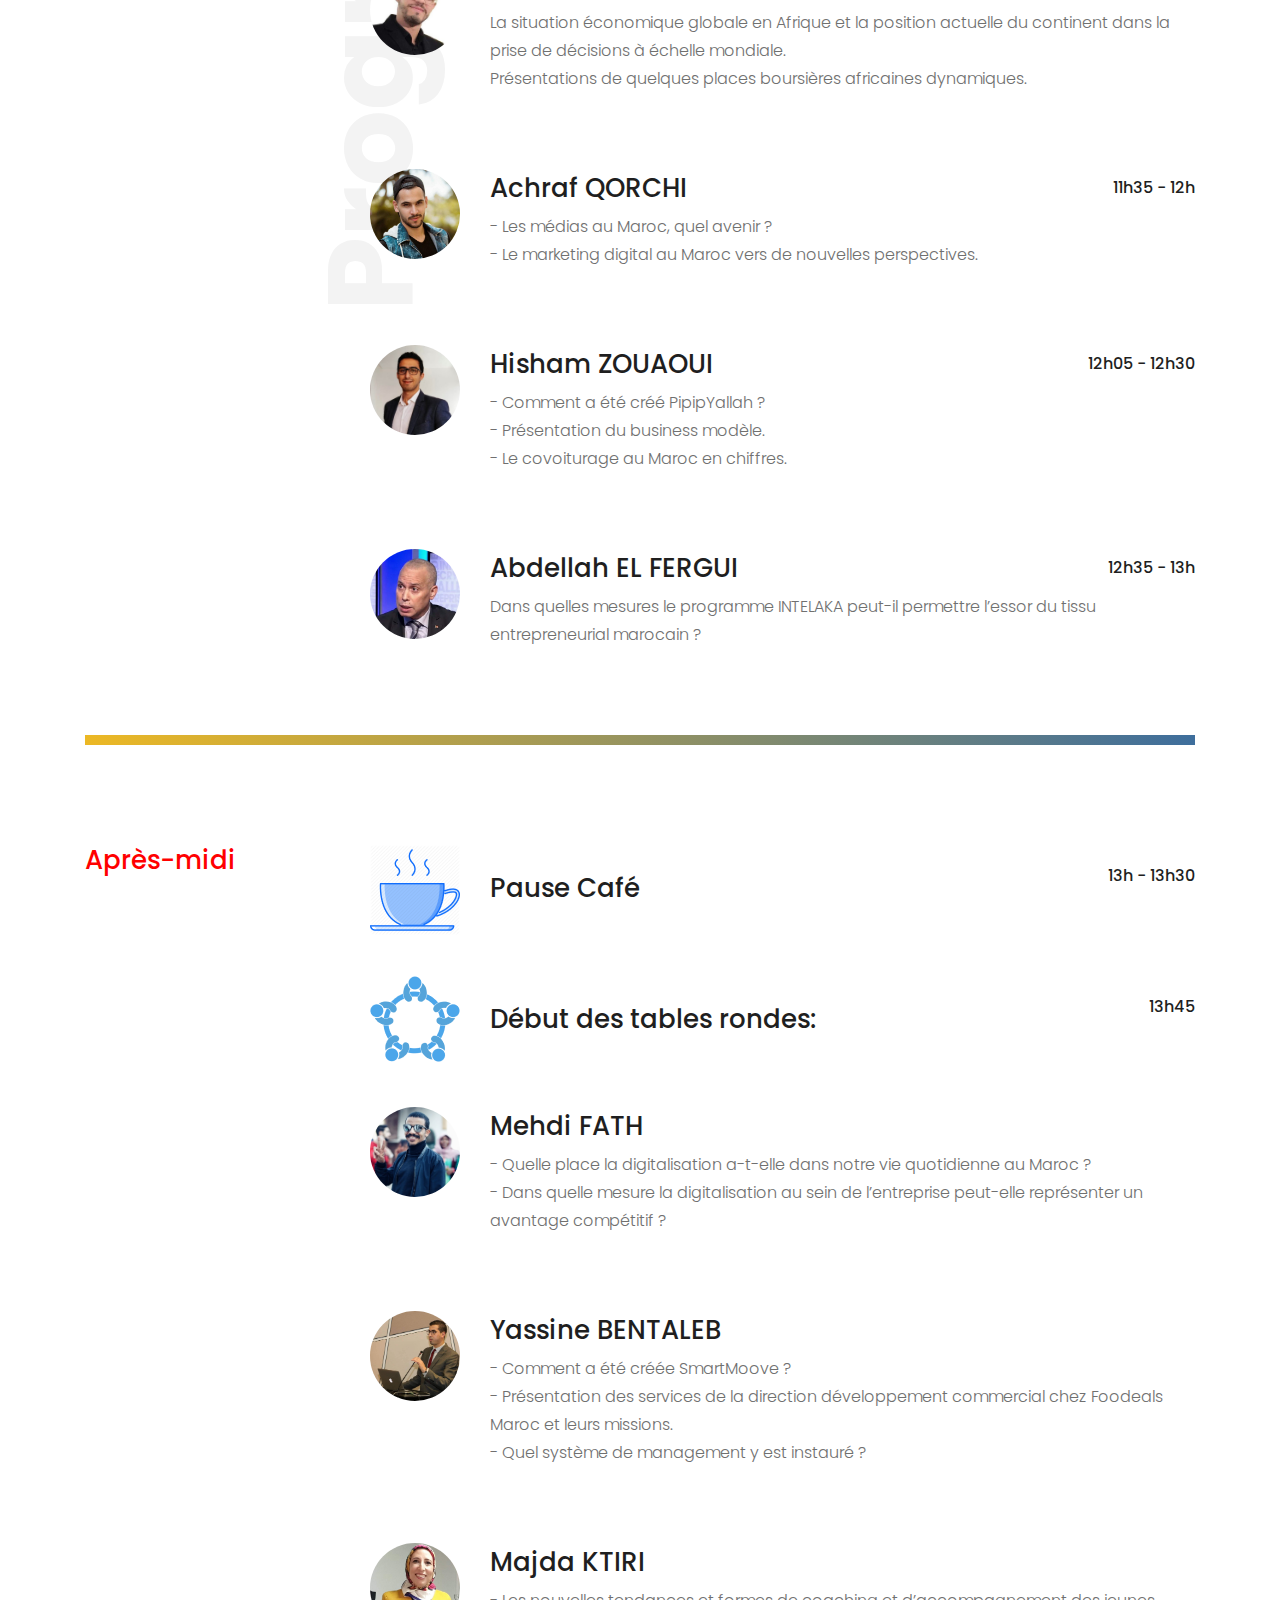
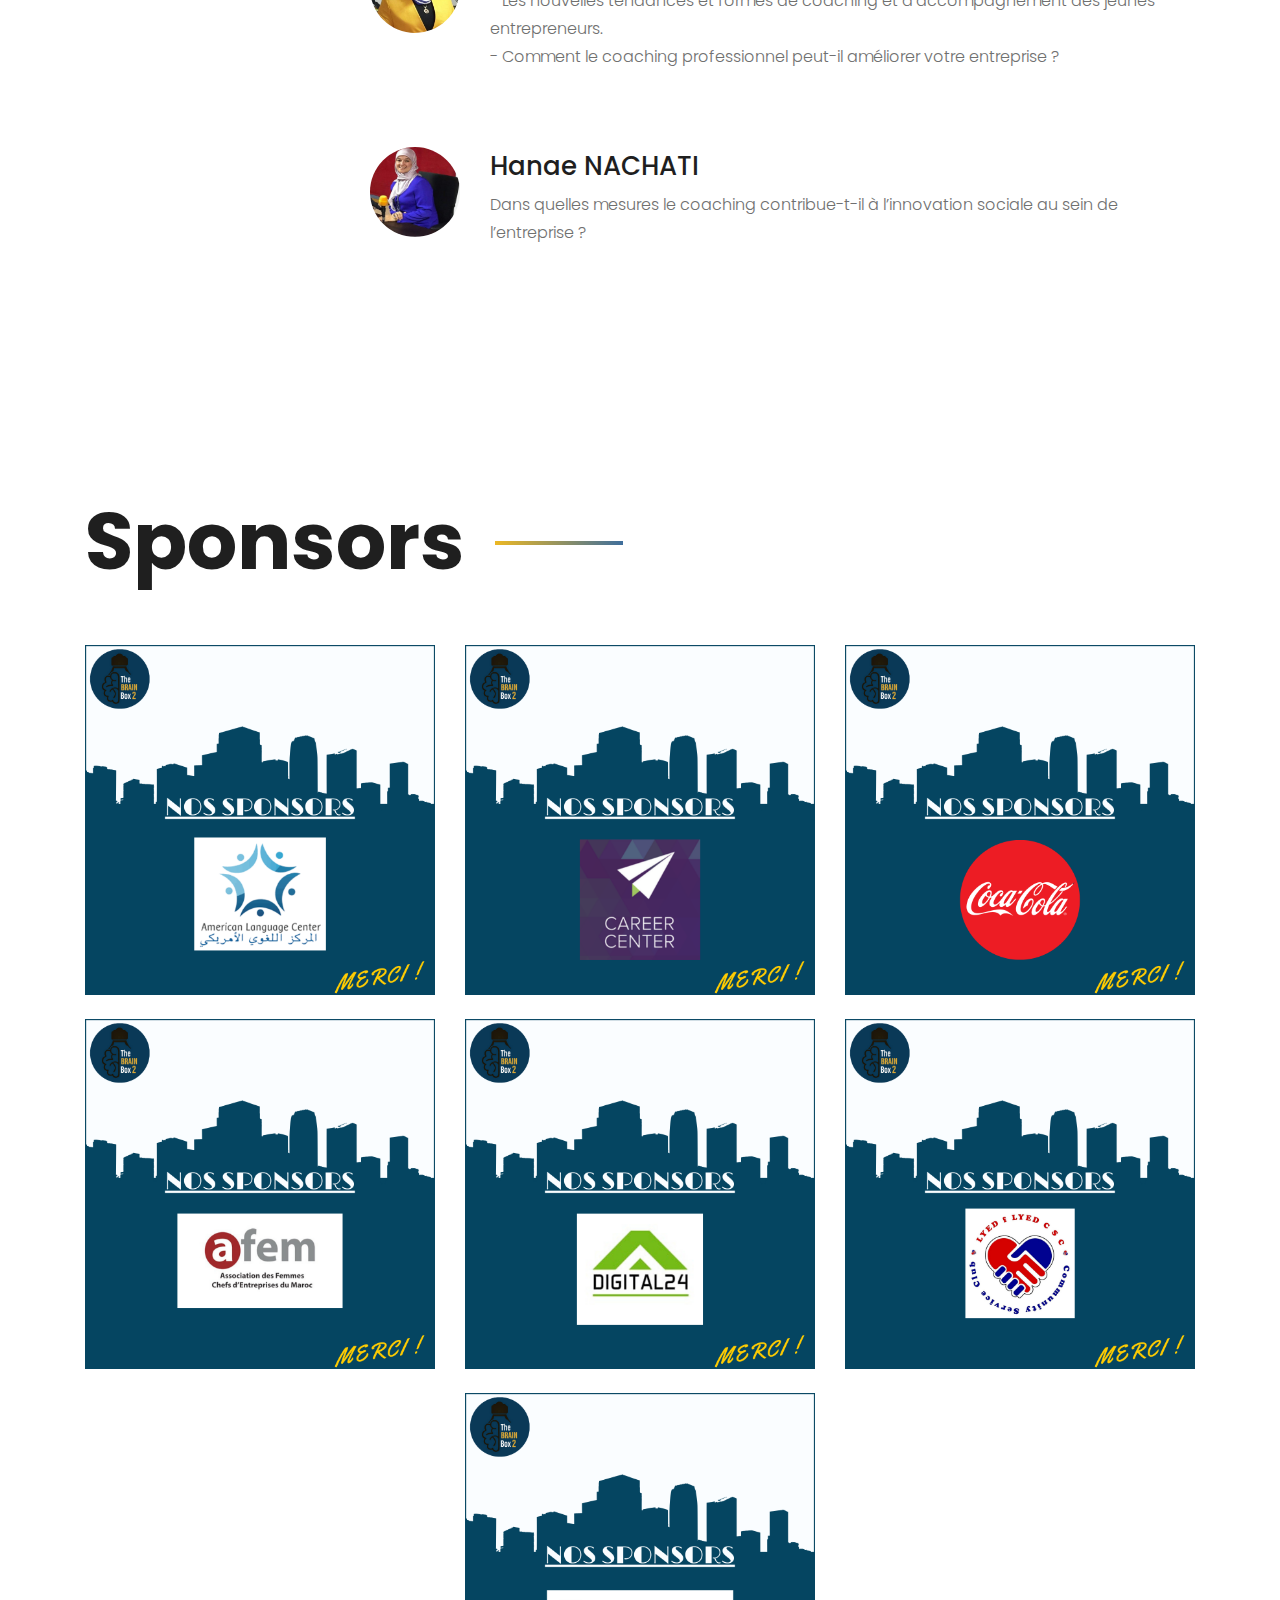
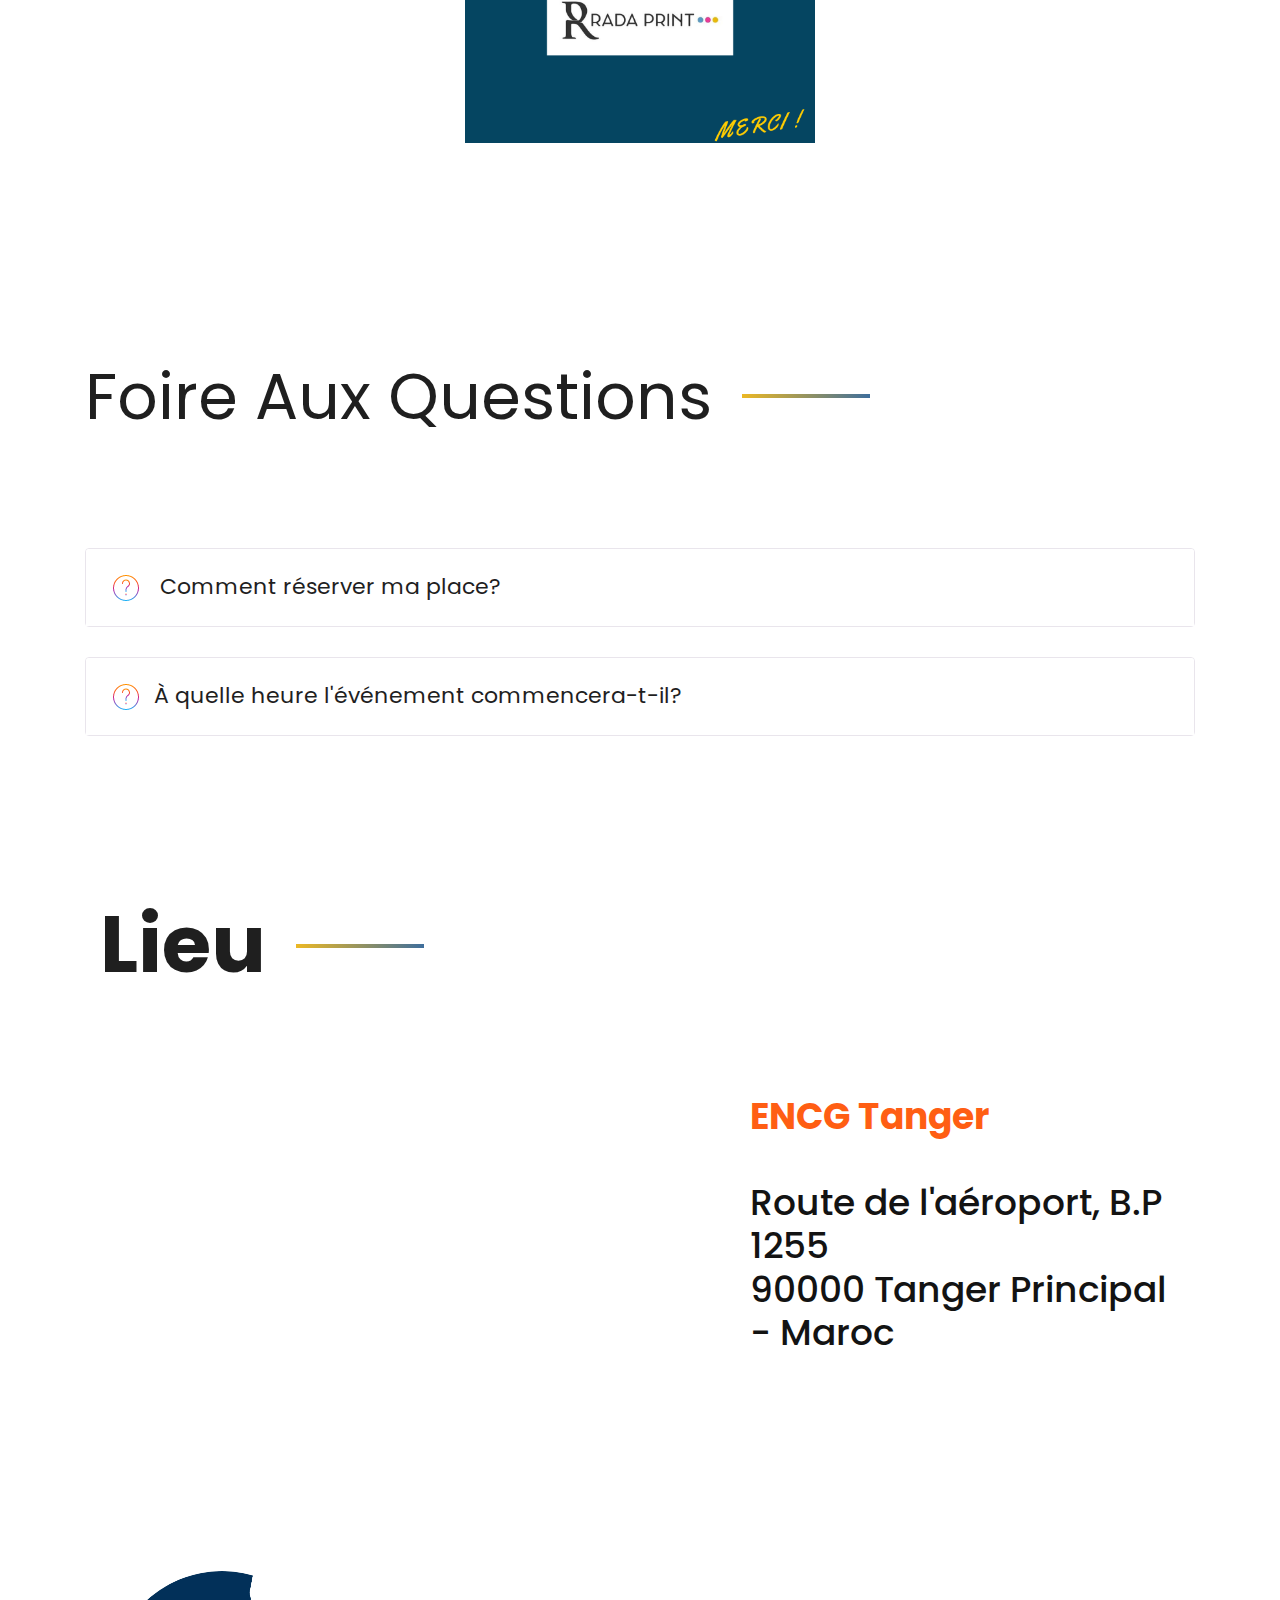
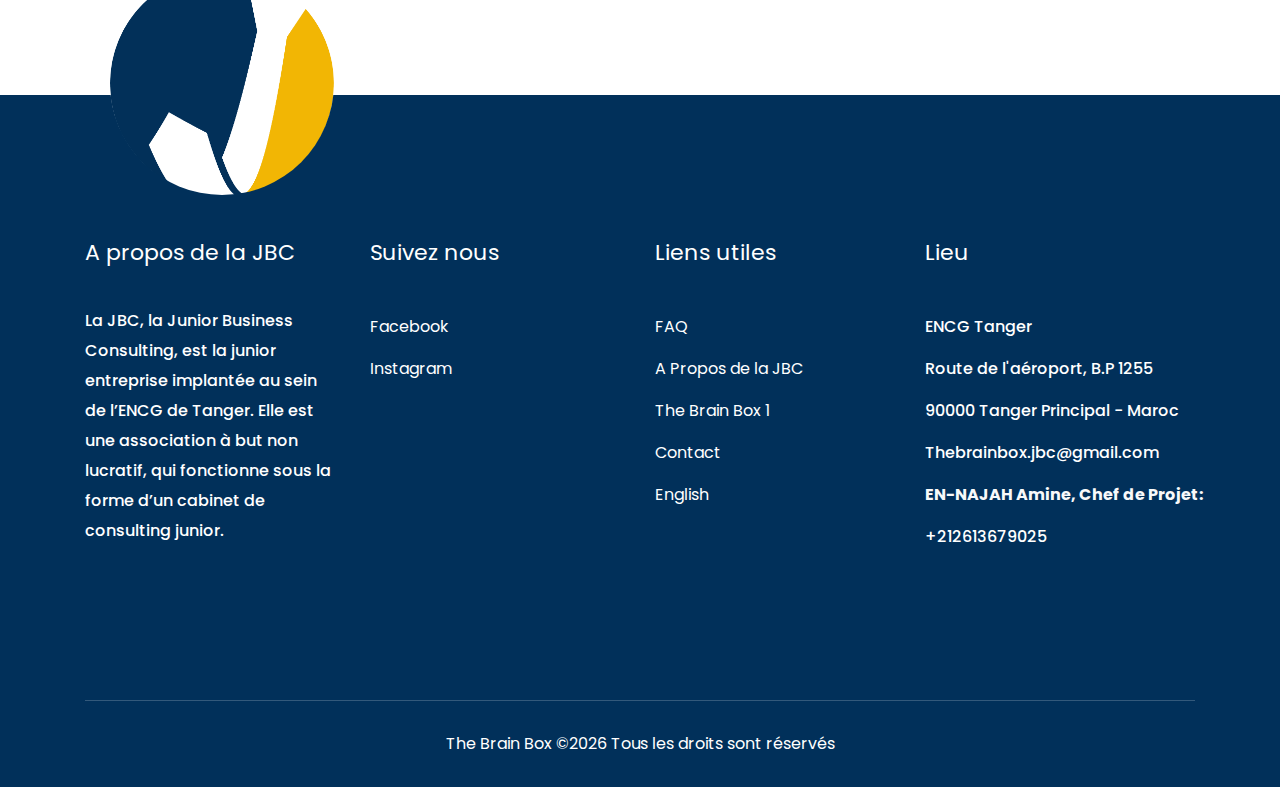
==== commit 77cd972e: "Change Dates" ====
--- a/fr/index.html
+++ b/fr/index.html
@@ -395,34 +395,6 @@
                                     </div>
                                 </div>
                                 <p>Dans quelles mesures le programme INTELAKA peut-il permettre l’essor du tissu entrepreneurial marocain ?</p>
-                            </div>
-                        </div>
-                        <div class="single_speaker">
-                            <img src="img/speakers/majda.jpeg" height="90" width="90" class="rounded-circle" alt="">
-                            <div class="speaker-name">
-                                <div class="heading d-flex justify-content-between align-items-center">
-                                    <span>Majda KTIRI</span>
-                                    <div class="time">
-                                        
-                                    </div>
-                                </div>
-                                <p>- Les nouvelles tendances et formes de coaching et d’accompagnement des jeunes entrepreneurs.<br>
-                                    - Comment le coaching professionnel peut-il améliorer votre entreprise ? 
-                                </p>
-                            </div>
-                        </div>
-                        <div class="single_speaker">
-                            <img src="img/speakers/hanae.jpeg" height="90" width="90" class="rounded-circle" alt="">
-                            <div class="speaker-name">
-                                <div class="heading d-flex justify-content-between align-items-center">
-                                    <span>Hanae NACHATI</span>
-                                    <div class="time">
-                                        
-                                    </div>
-                                </div>
-                                <p>
-                                    Dans quelles mesures le coaching contribue-t-il à l’innovation sociale au sein de l’entreprise ?
-                                </p>
                             </div>
                         </div>
                      </div>
@@ -486,6 +458,34 @@
                              </p>
                          </div>
                      </div>
+                     <div class="single_speaker">
+                        <img src="img/speakers/majda.jpeg" height="90" width="90" class="rounded-circle" alt="">
+                        <div class="speaker-name">
+                            <div class="heading d-flex justify-content-between align-items-center">
+                                <span>Majda KTIRI</span>
+                                <div class="time">
+                                    
+                                </div>
+                            </div>
+                            <p>- Les nouvelles tendances et formes de coaching et d’accompagnement des jeunes entrepreneurs.<br>
+                                - Comment le coaching professionnel peut-il améliorer votre entreprise ? 
+                            </p>
+                        </div>
+                    </div>
+                    <div class="single_speaker">
+                        <img src="img/speakers/hanae.jpeg" height="90" width="90" class="rounded-circle" alt="">
+                        <div class="speaker-name">
+                            <div class="heading d-flex justify-content-between align-items-center">
+                                <span>Hanae NACHATI</span>
+                                <div class="time">
+                                    
+                                </div>
+                            </div>
+                            <p>
+                                Dans quelles mesures le coaching contribue-t-il à l’innovation sociale au sein de l’entreprise ?
+                            </p>
+                        </div>
+                    </div>
                  </div>
              </div>
          </div>
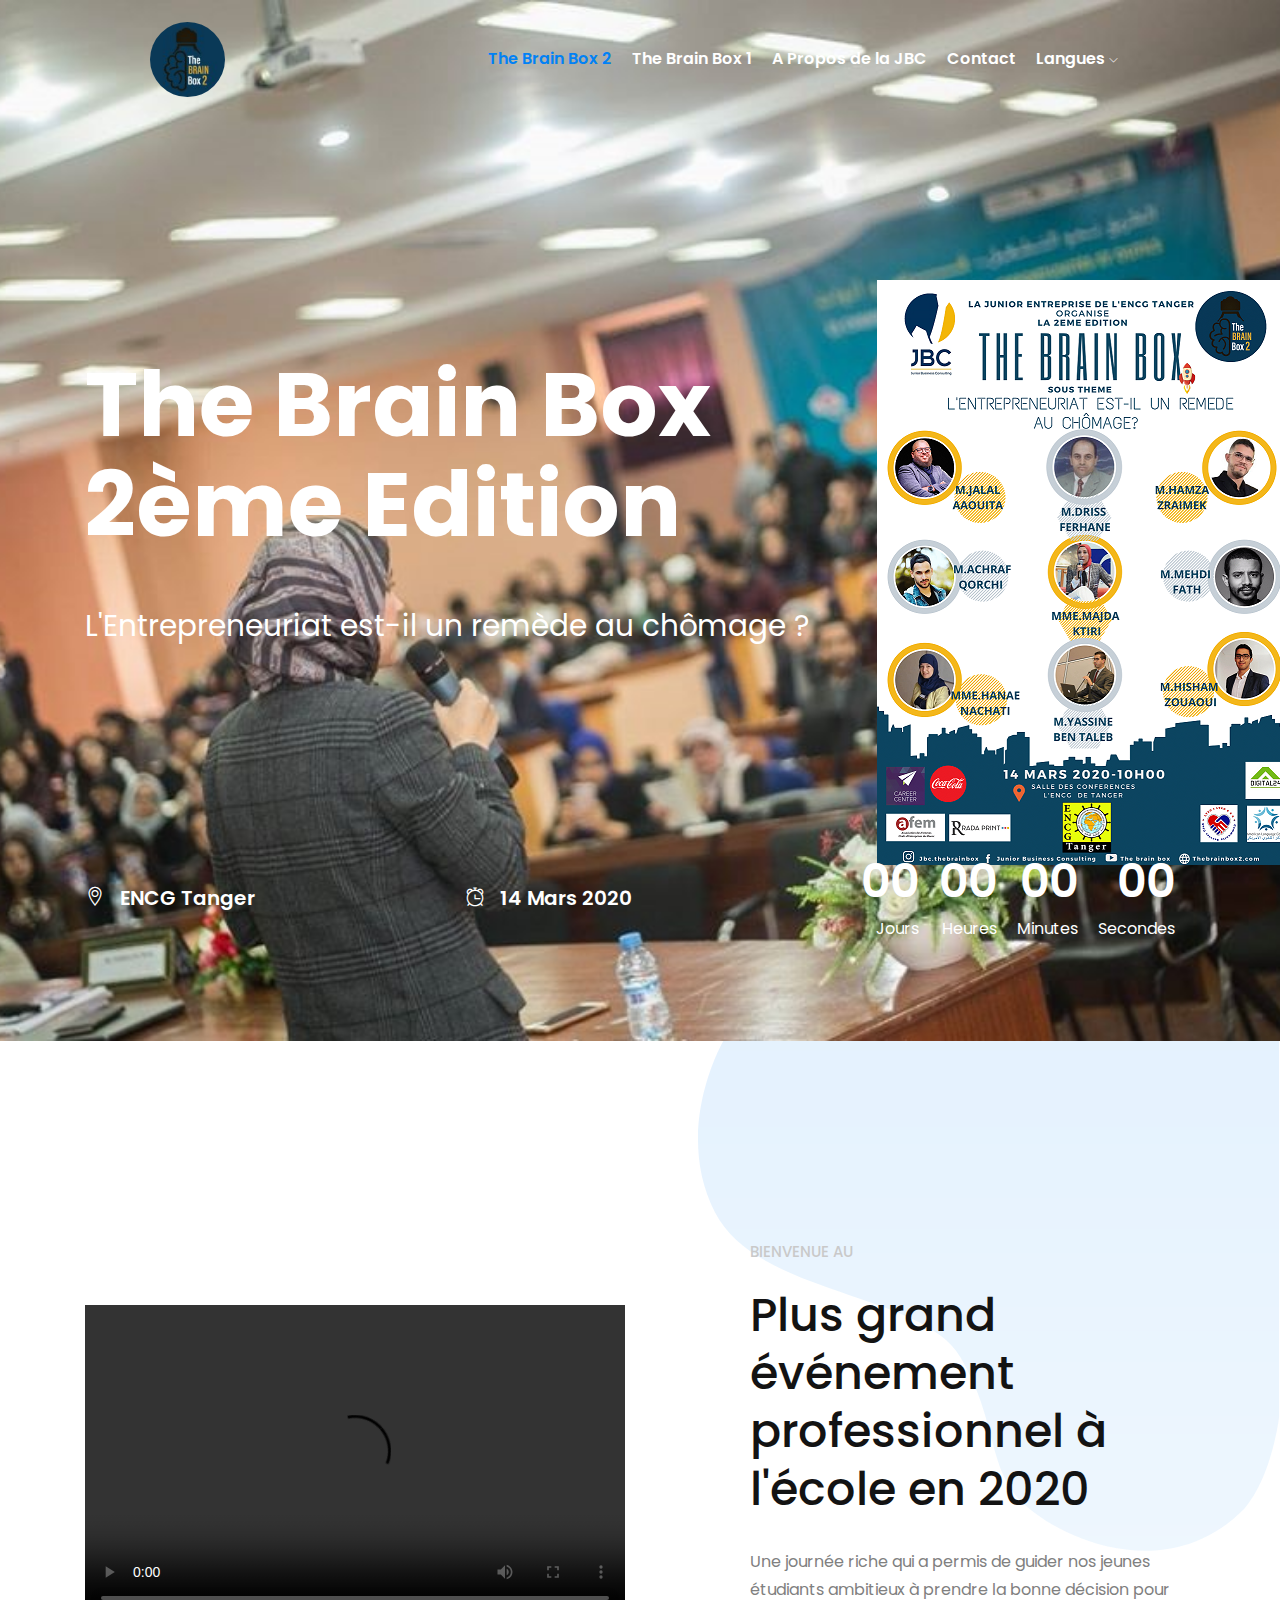
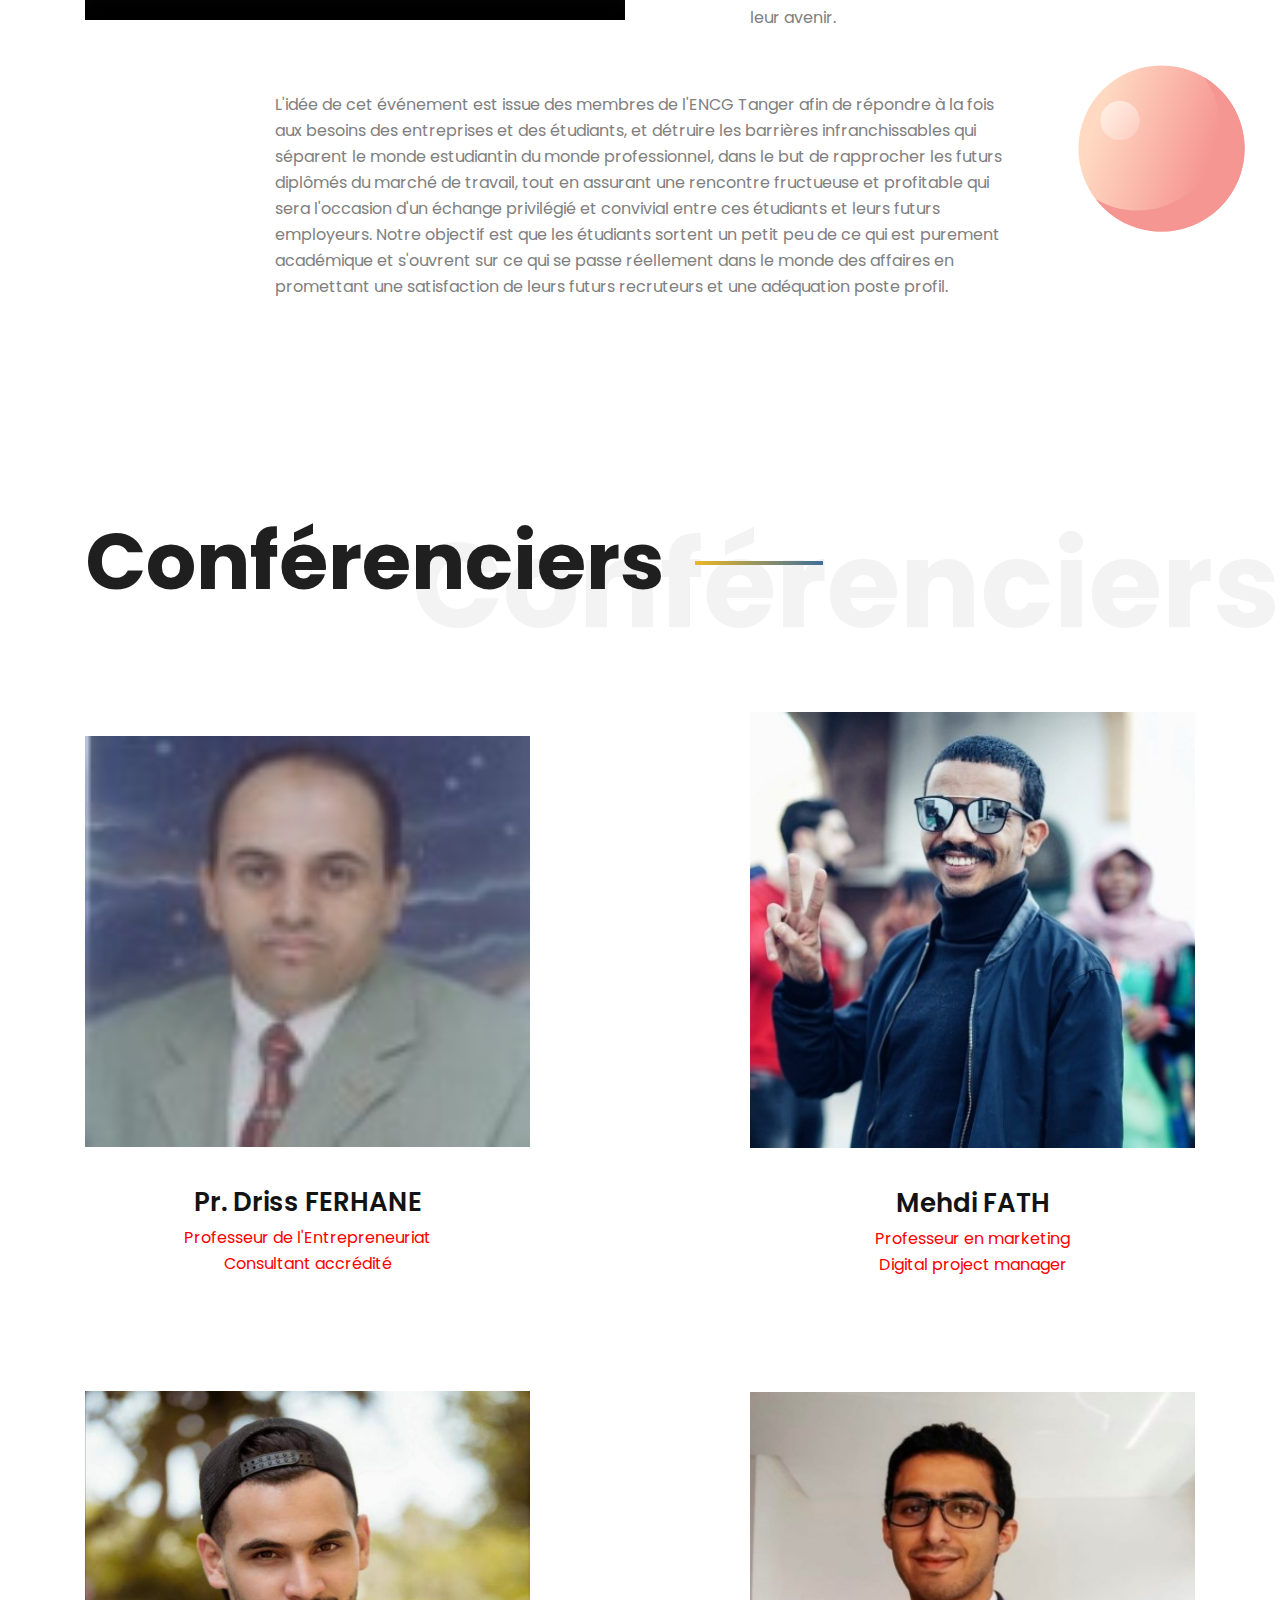
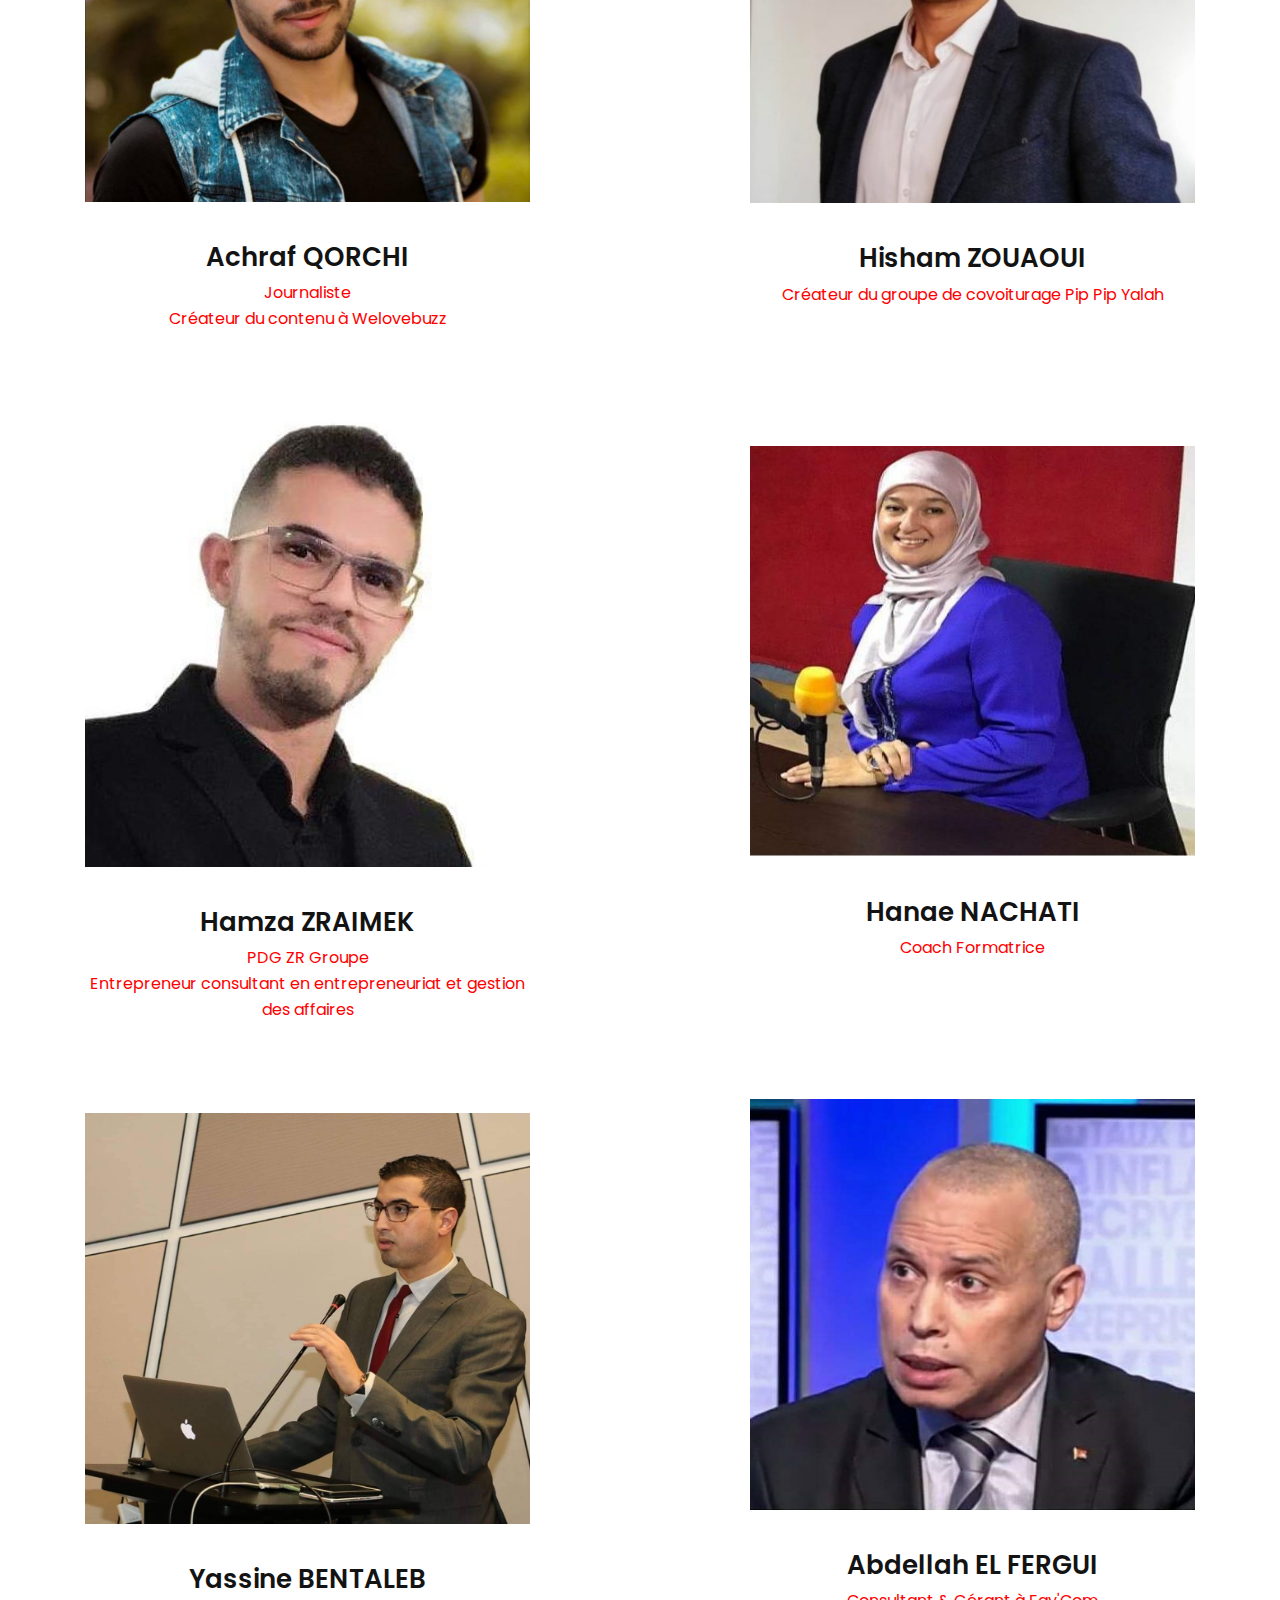
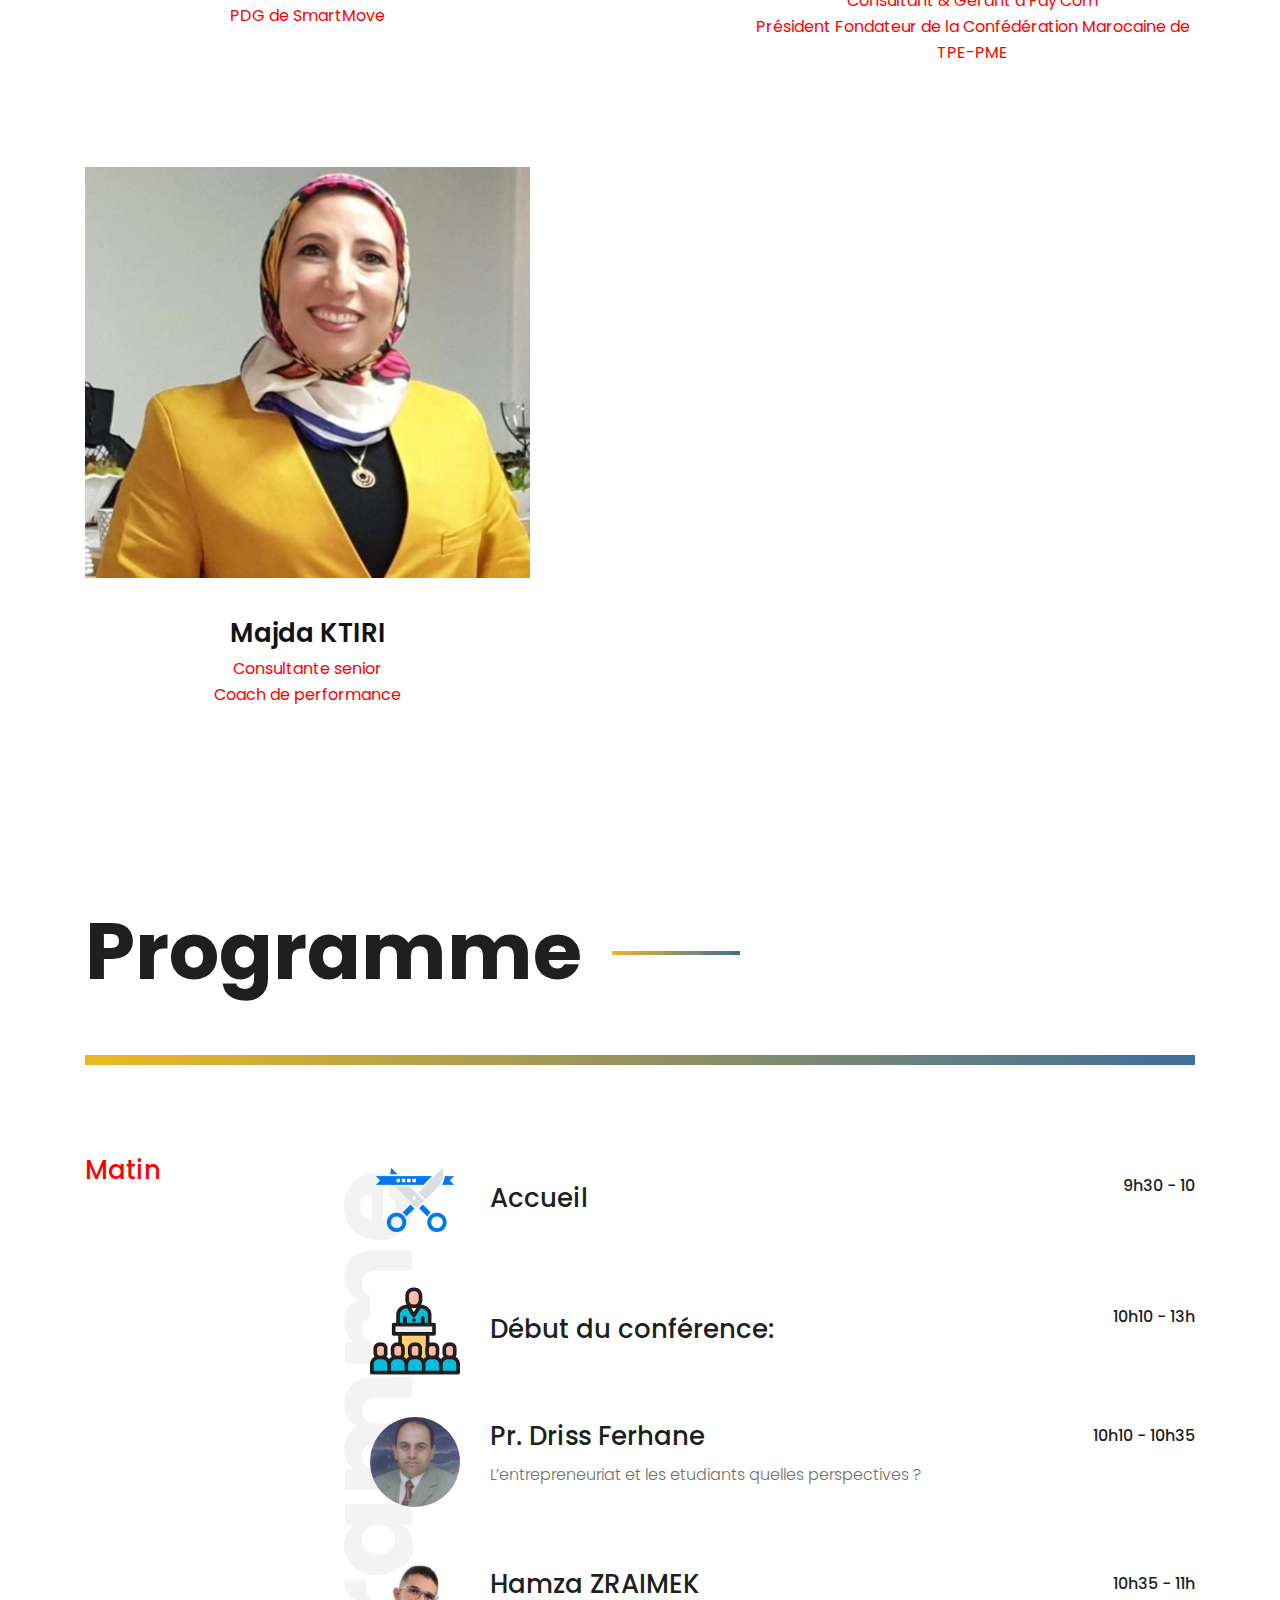
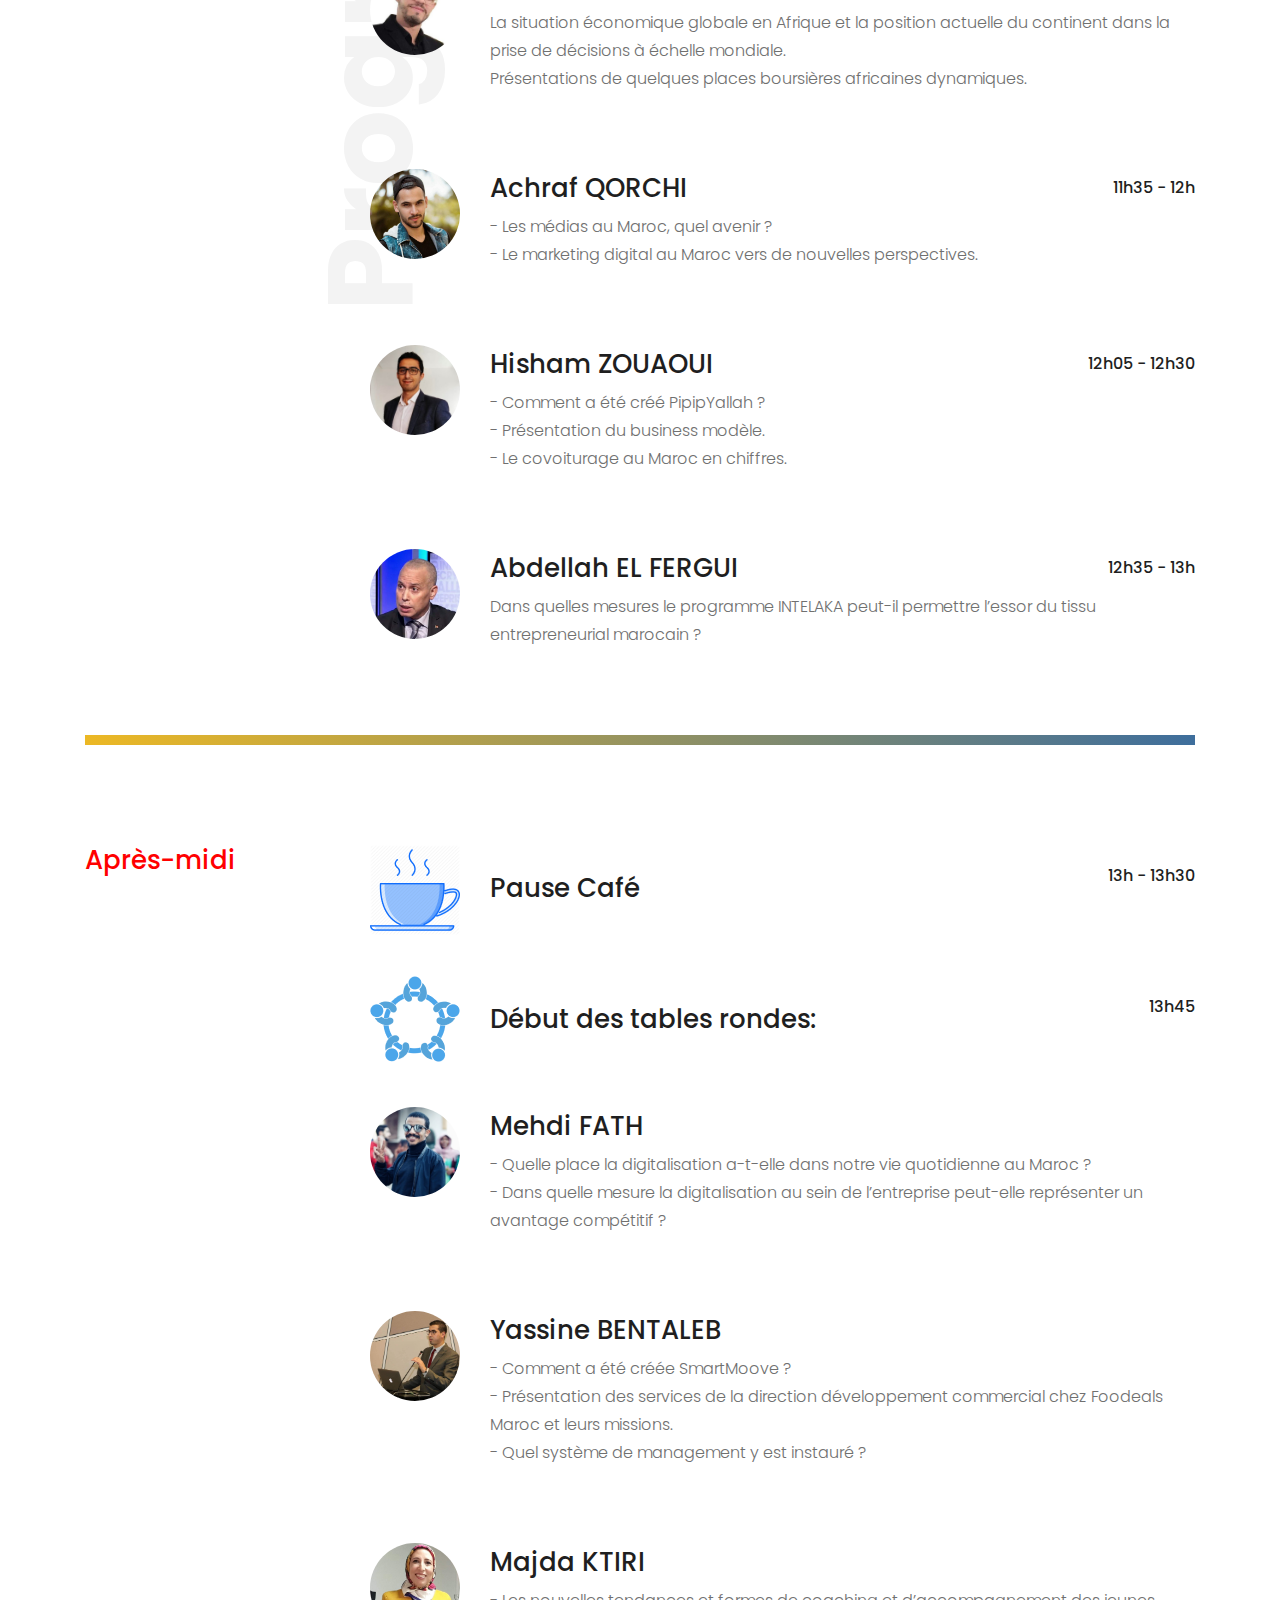
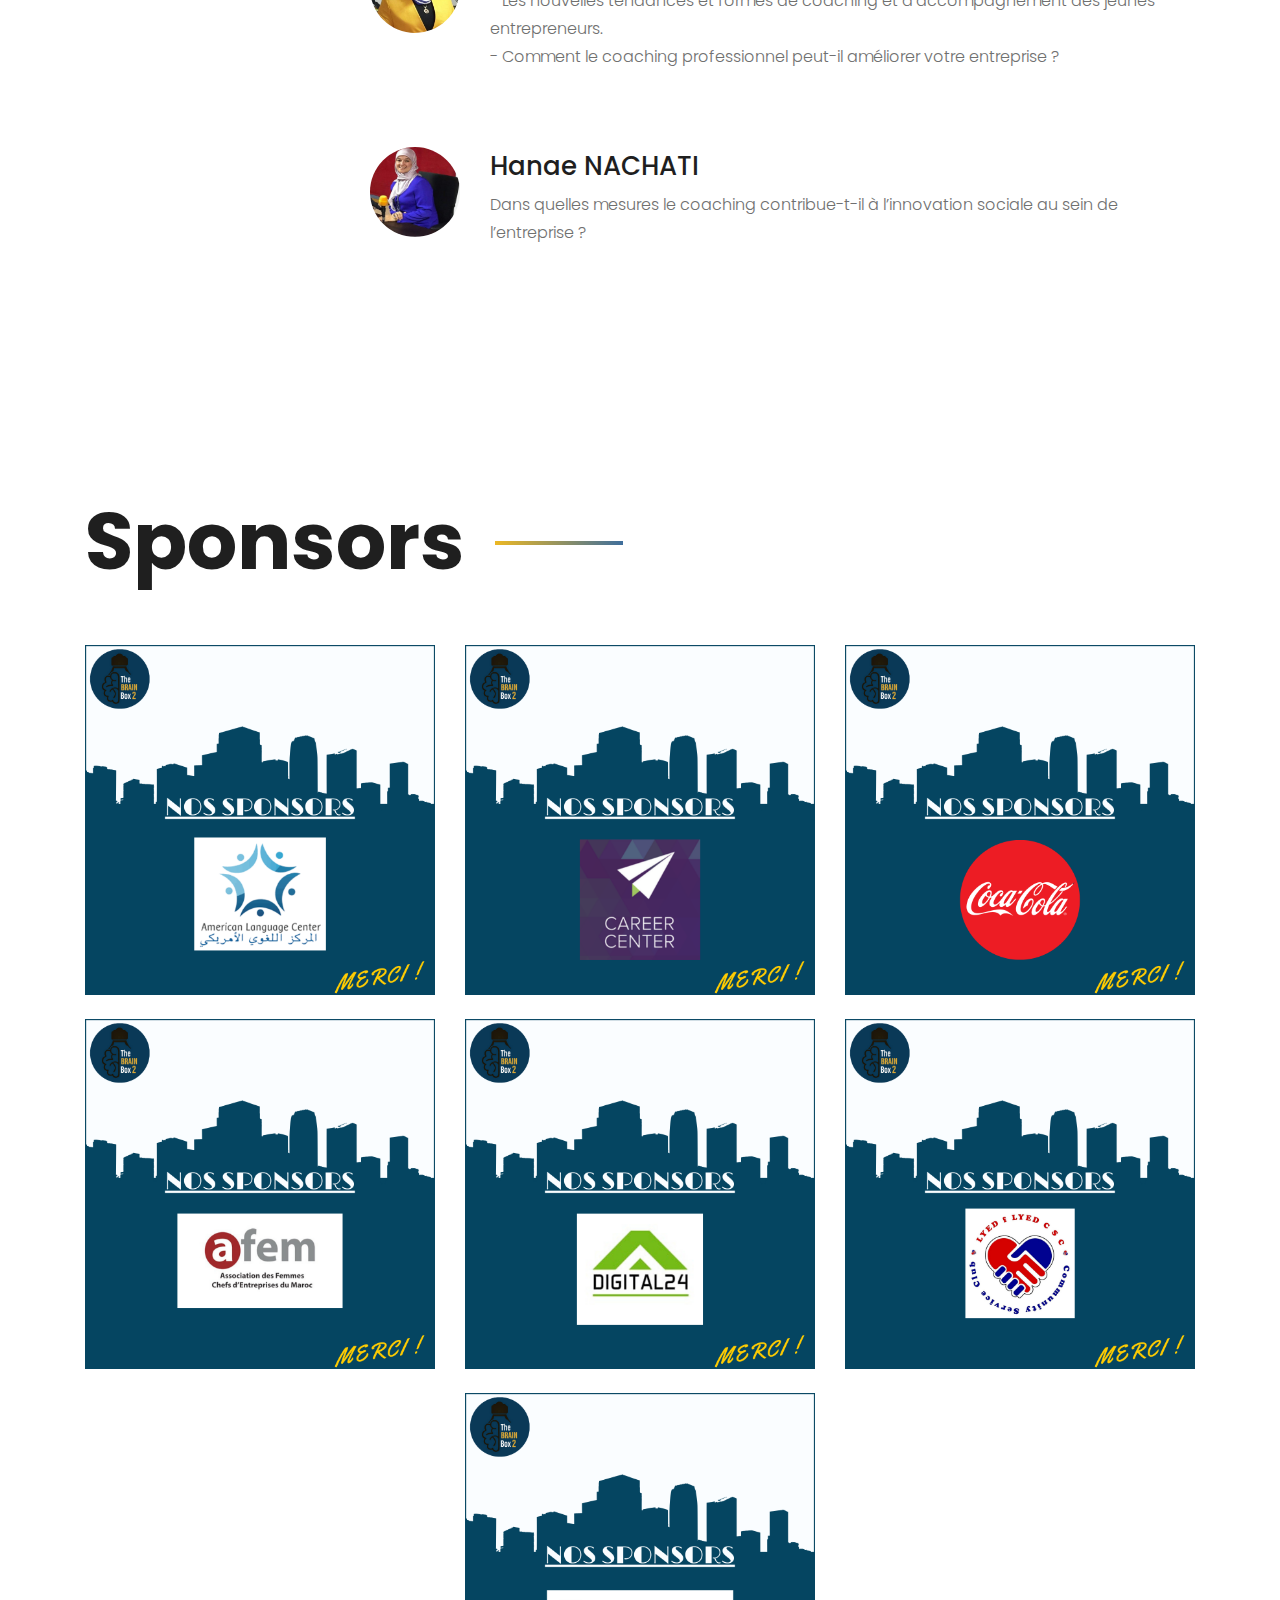
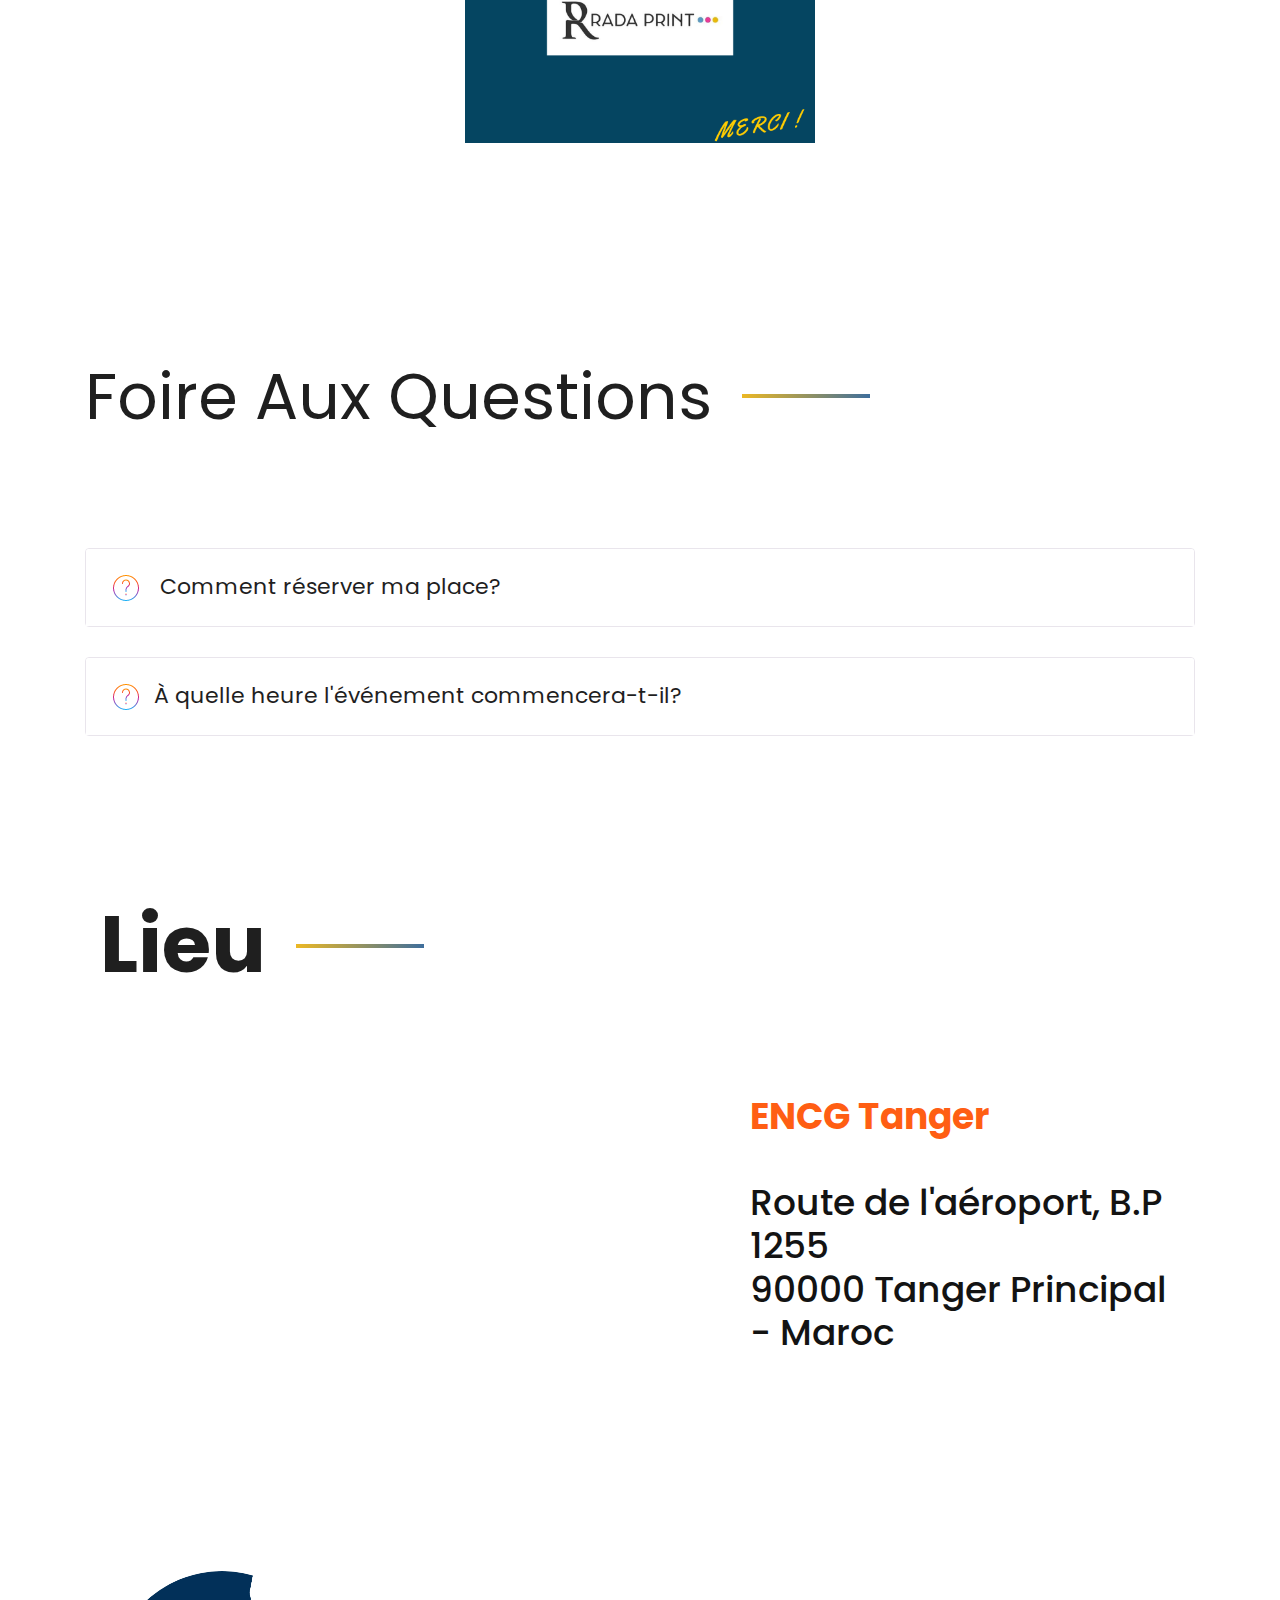
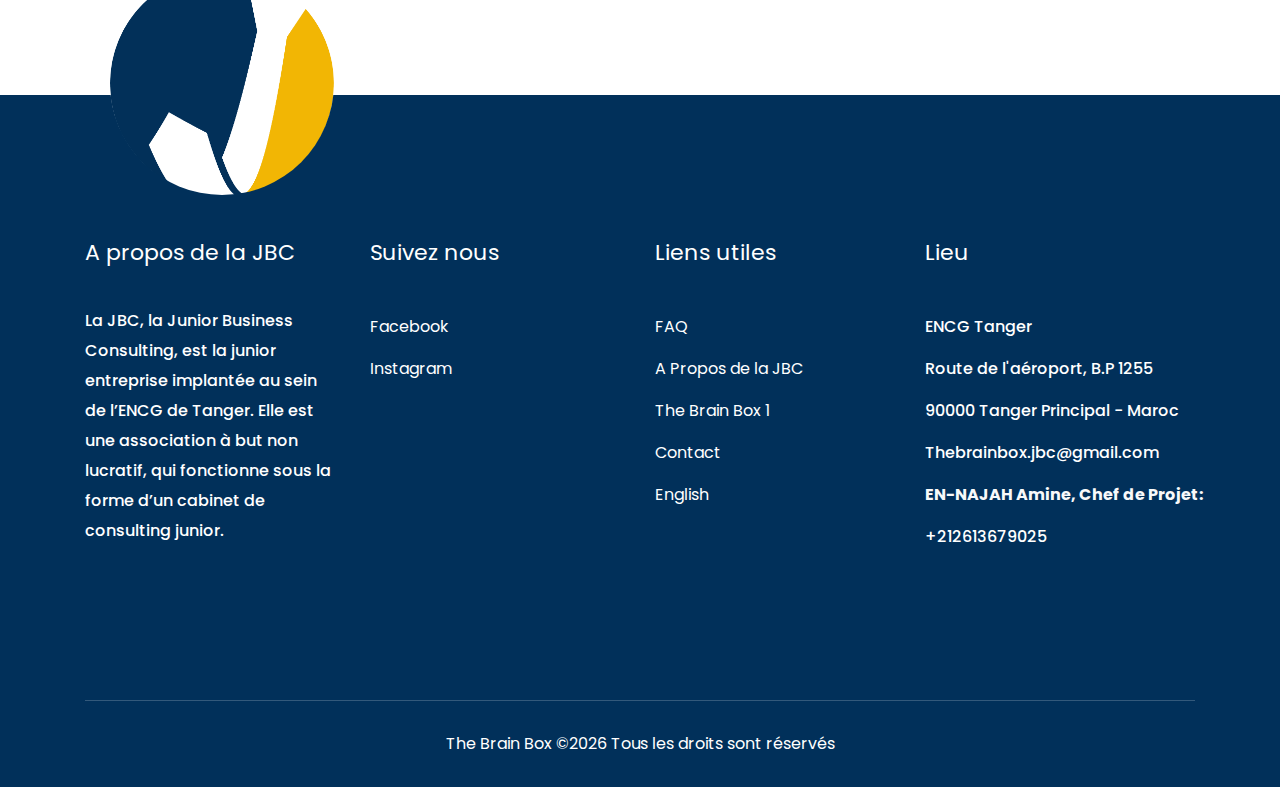
==== commit a379d83d: "Retouches" ====
--- a/fr/index.html
+++ b/fr/index.html
@@ -585,7 +585,7 @@
                                 style="">
                                 <div class="card-body">
                                     
-                                    <a href="register.html">Cliquez ici pour vous inscrire</a>
+                                   Contactez Nous
                                 </div>
                             </div>
                         </div>
